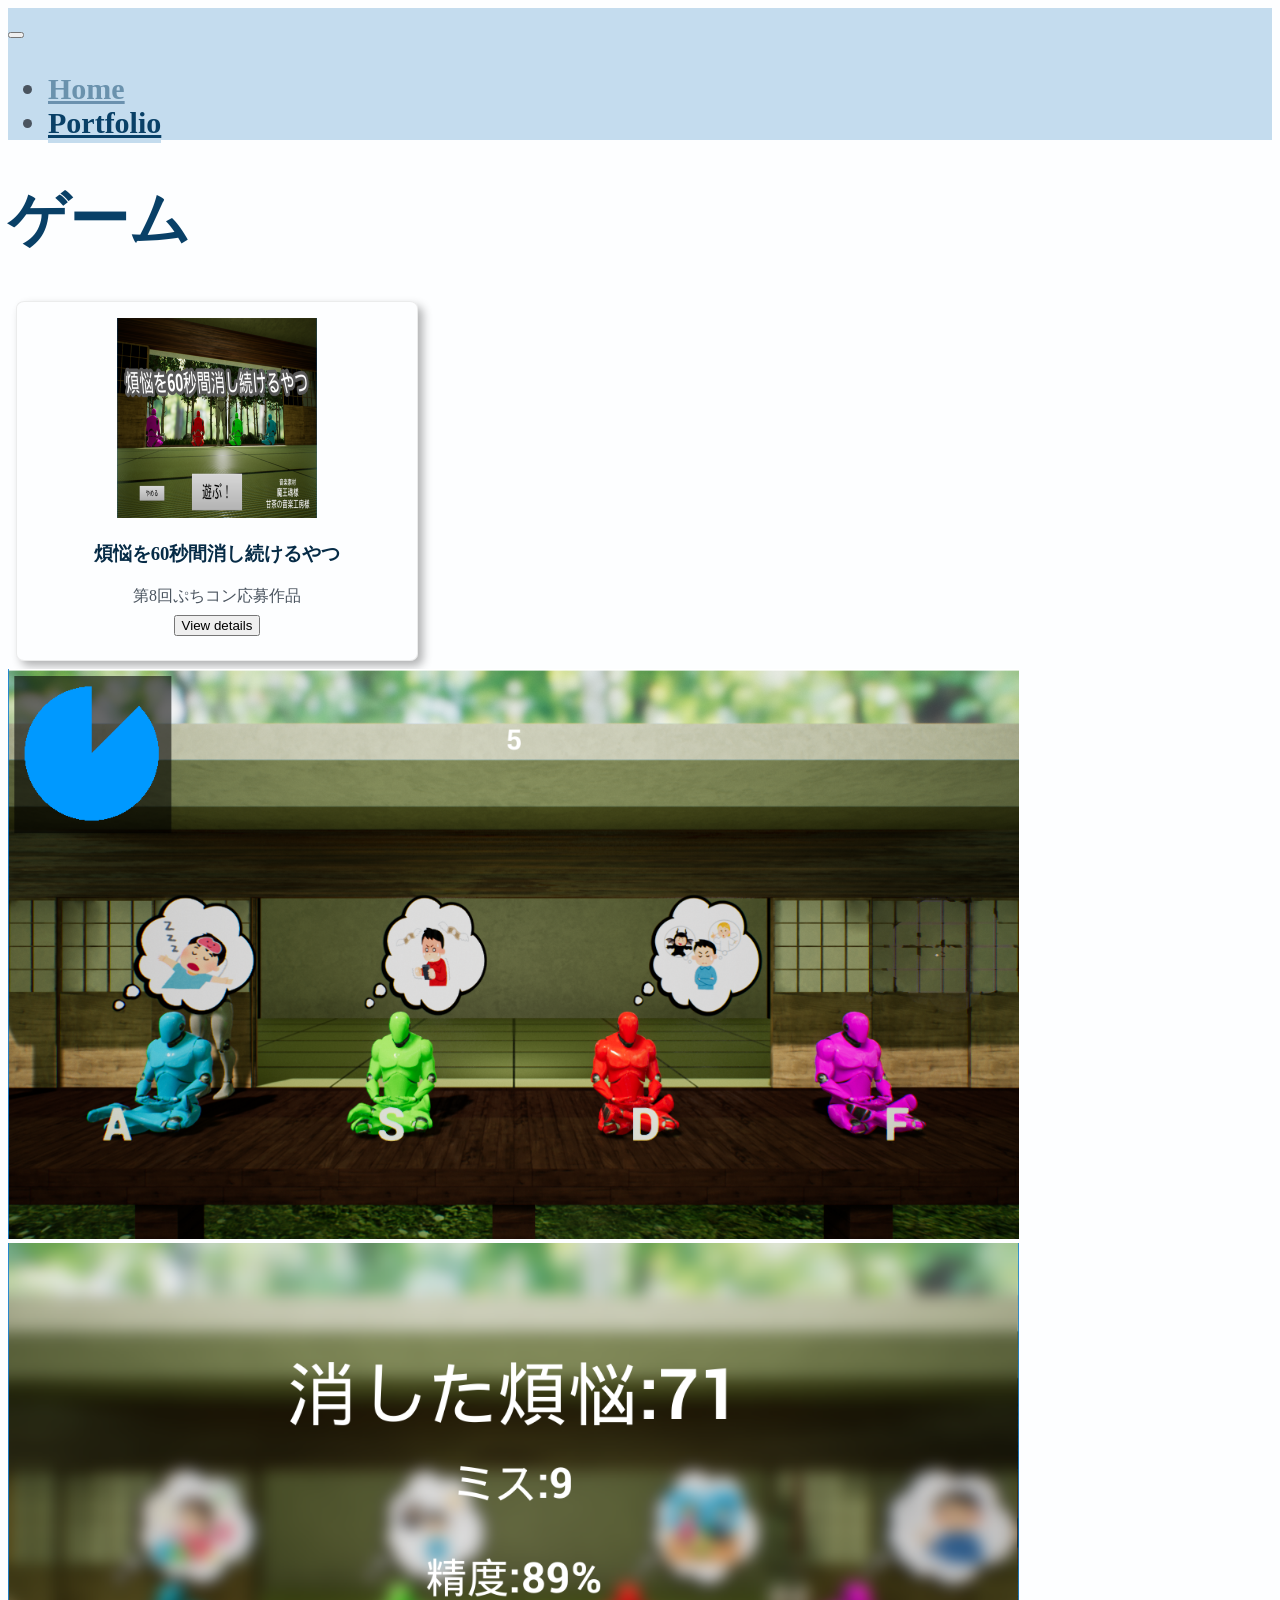
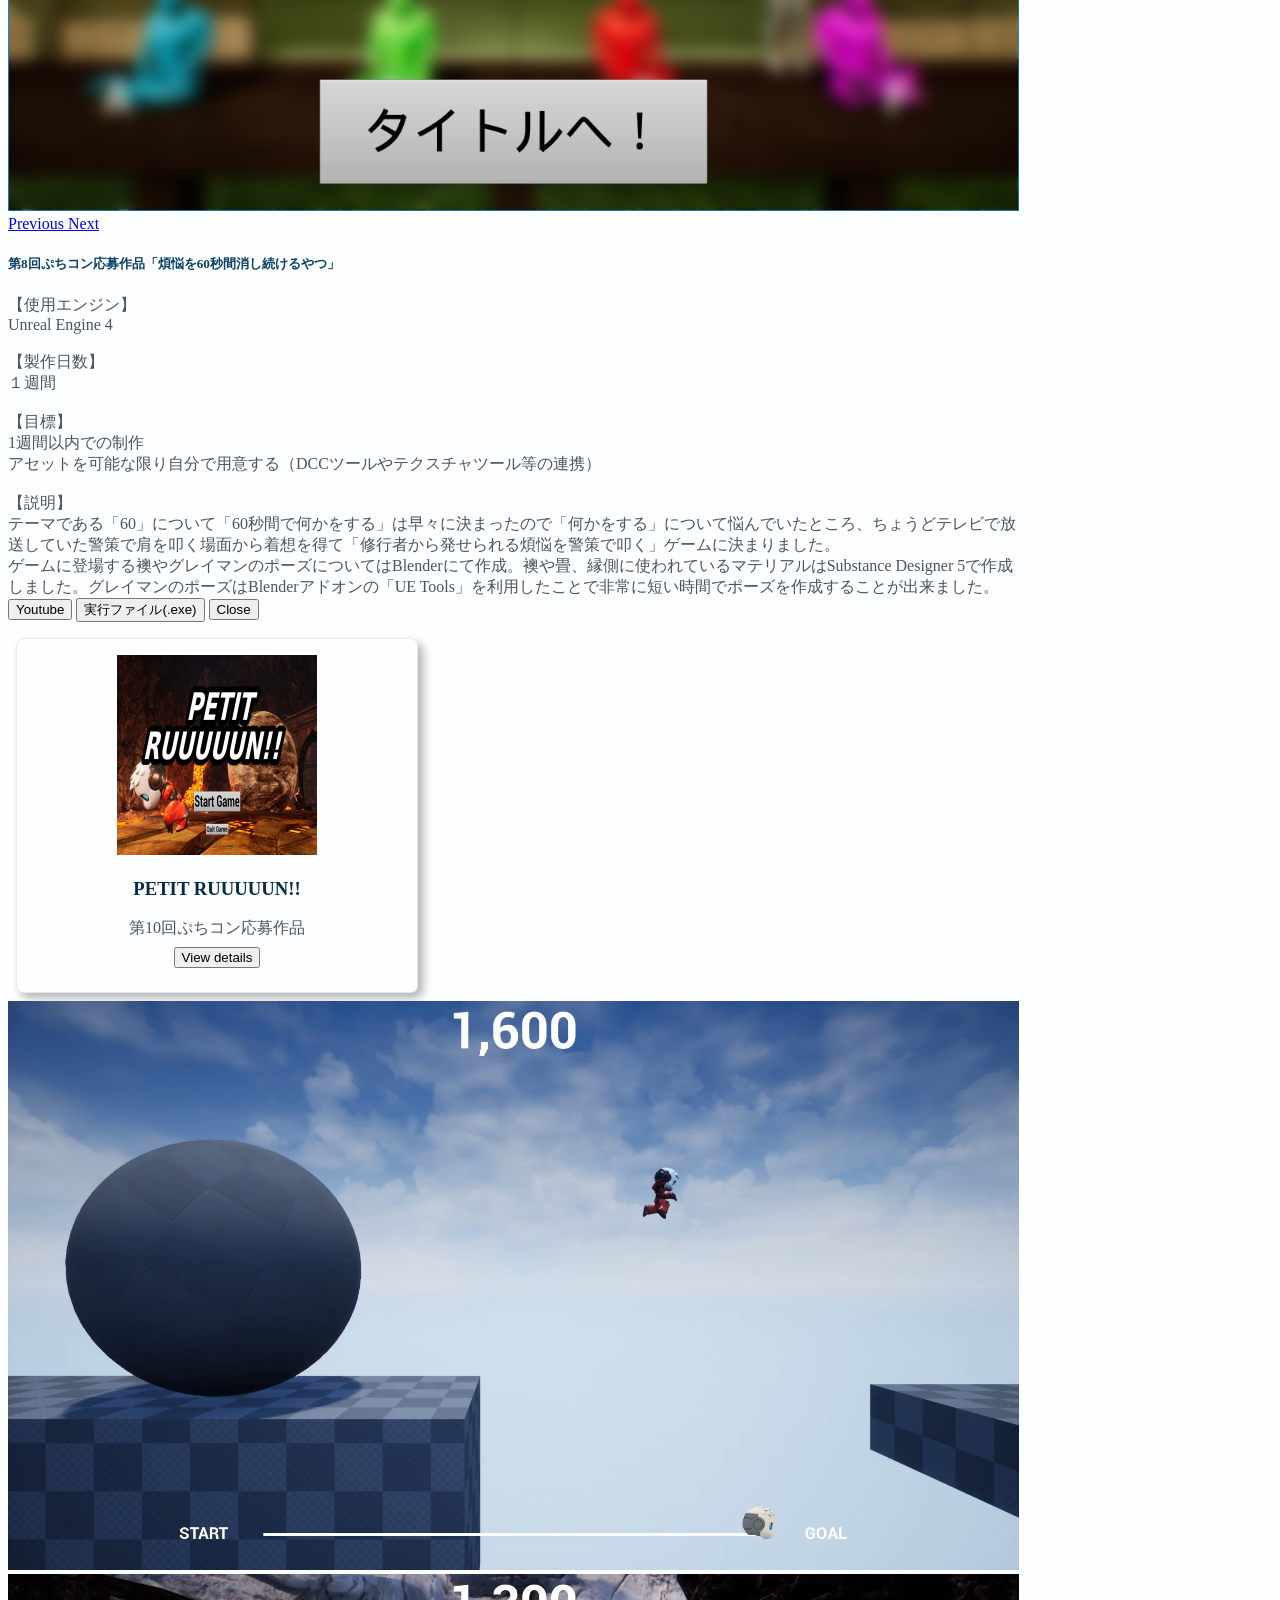
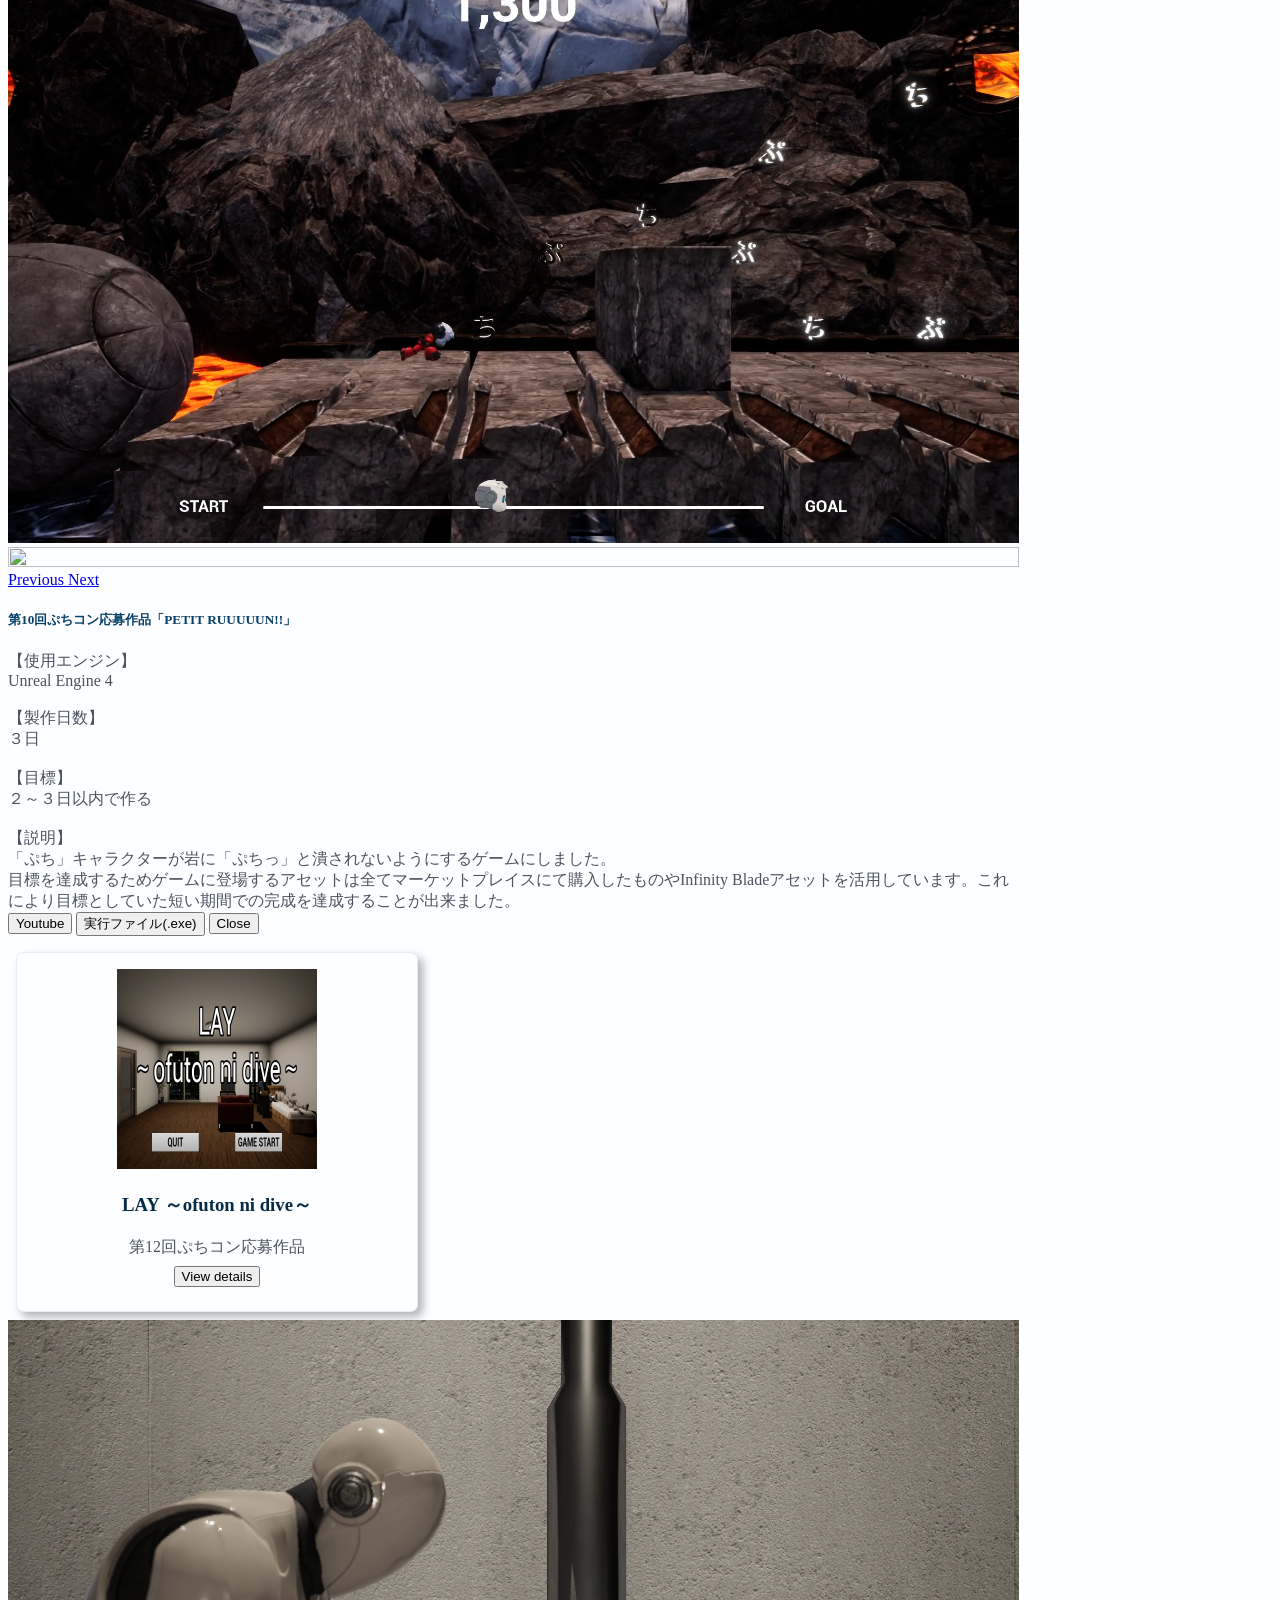
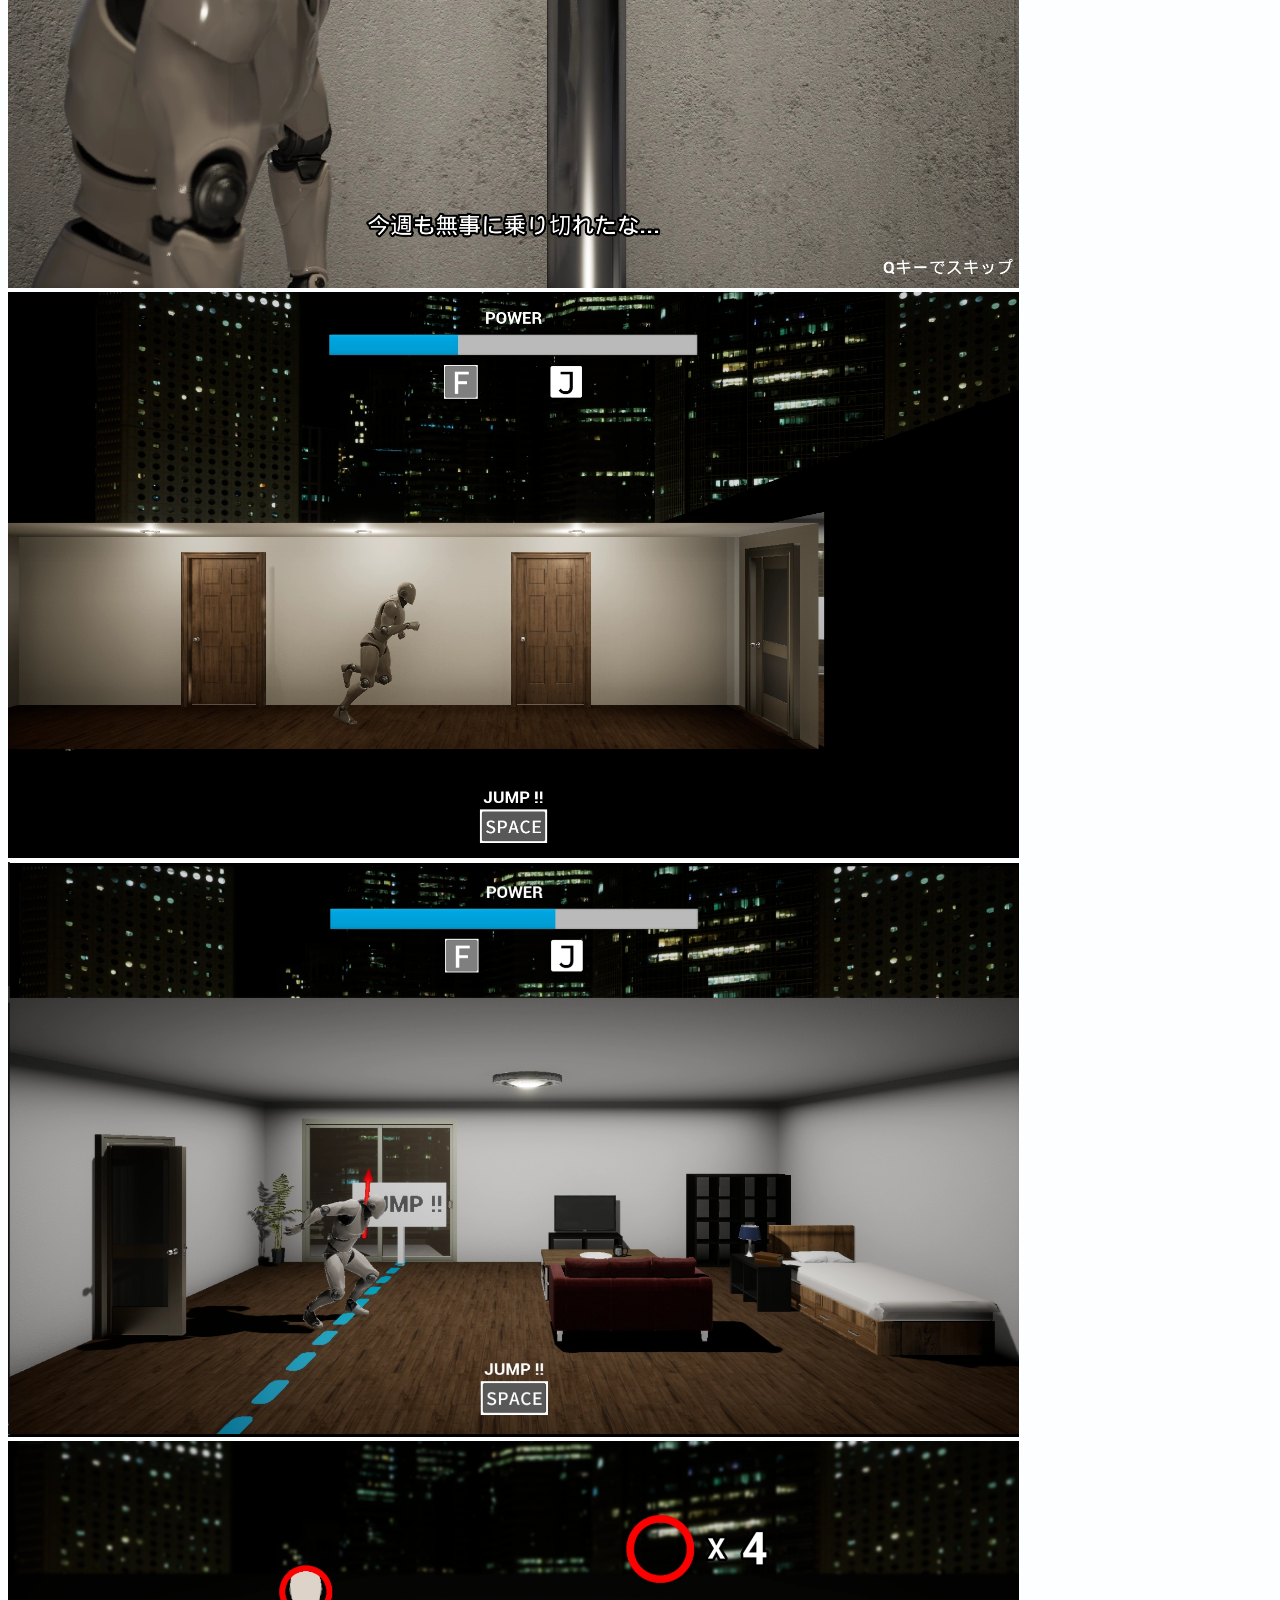
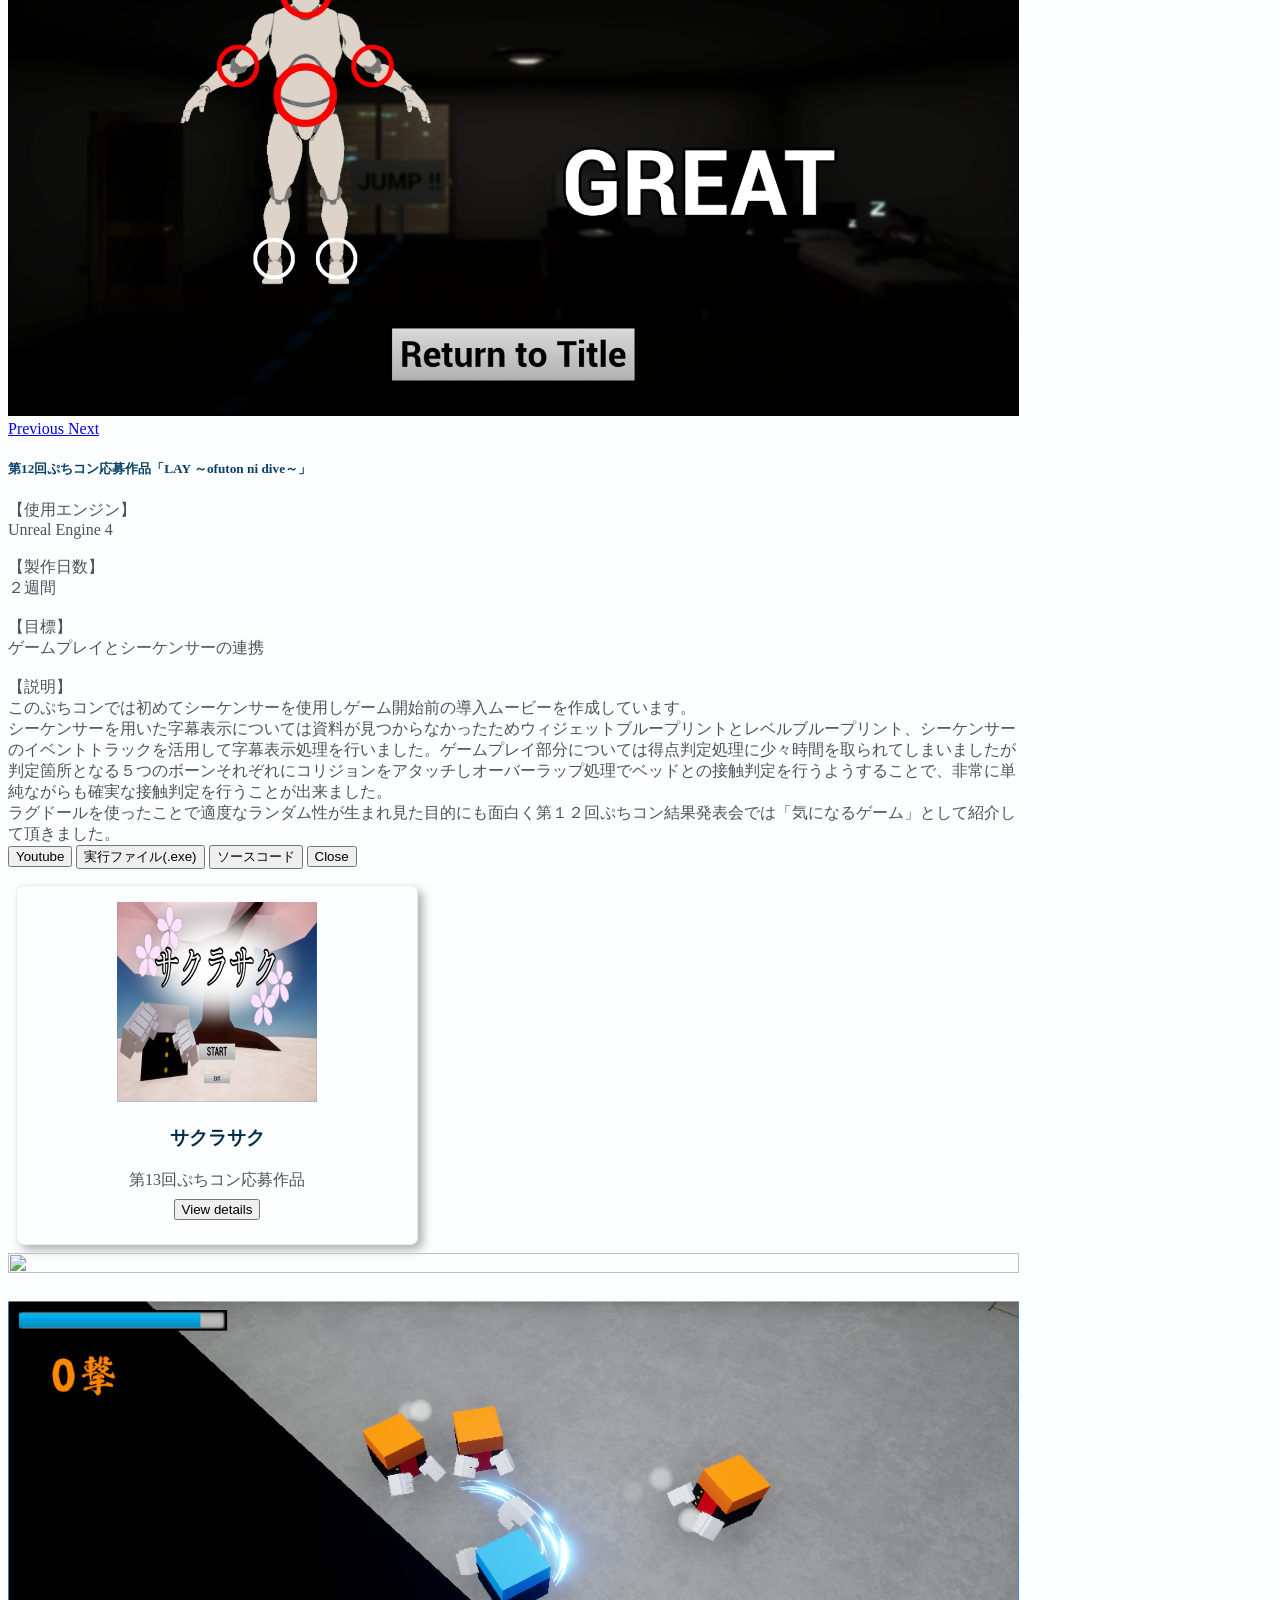
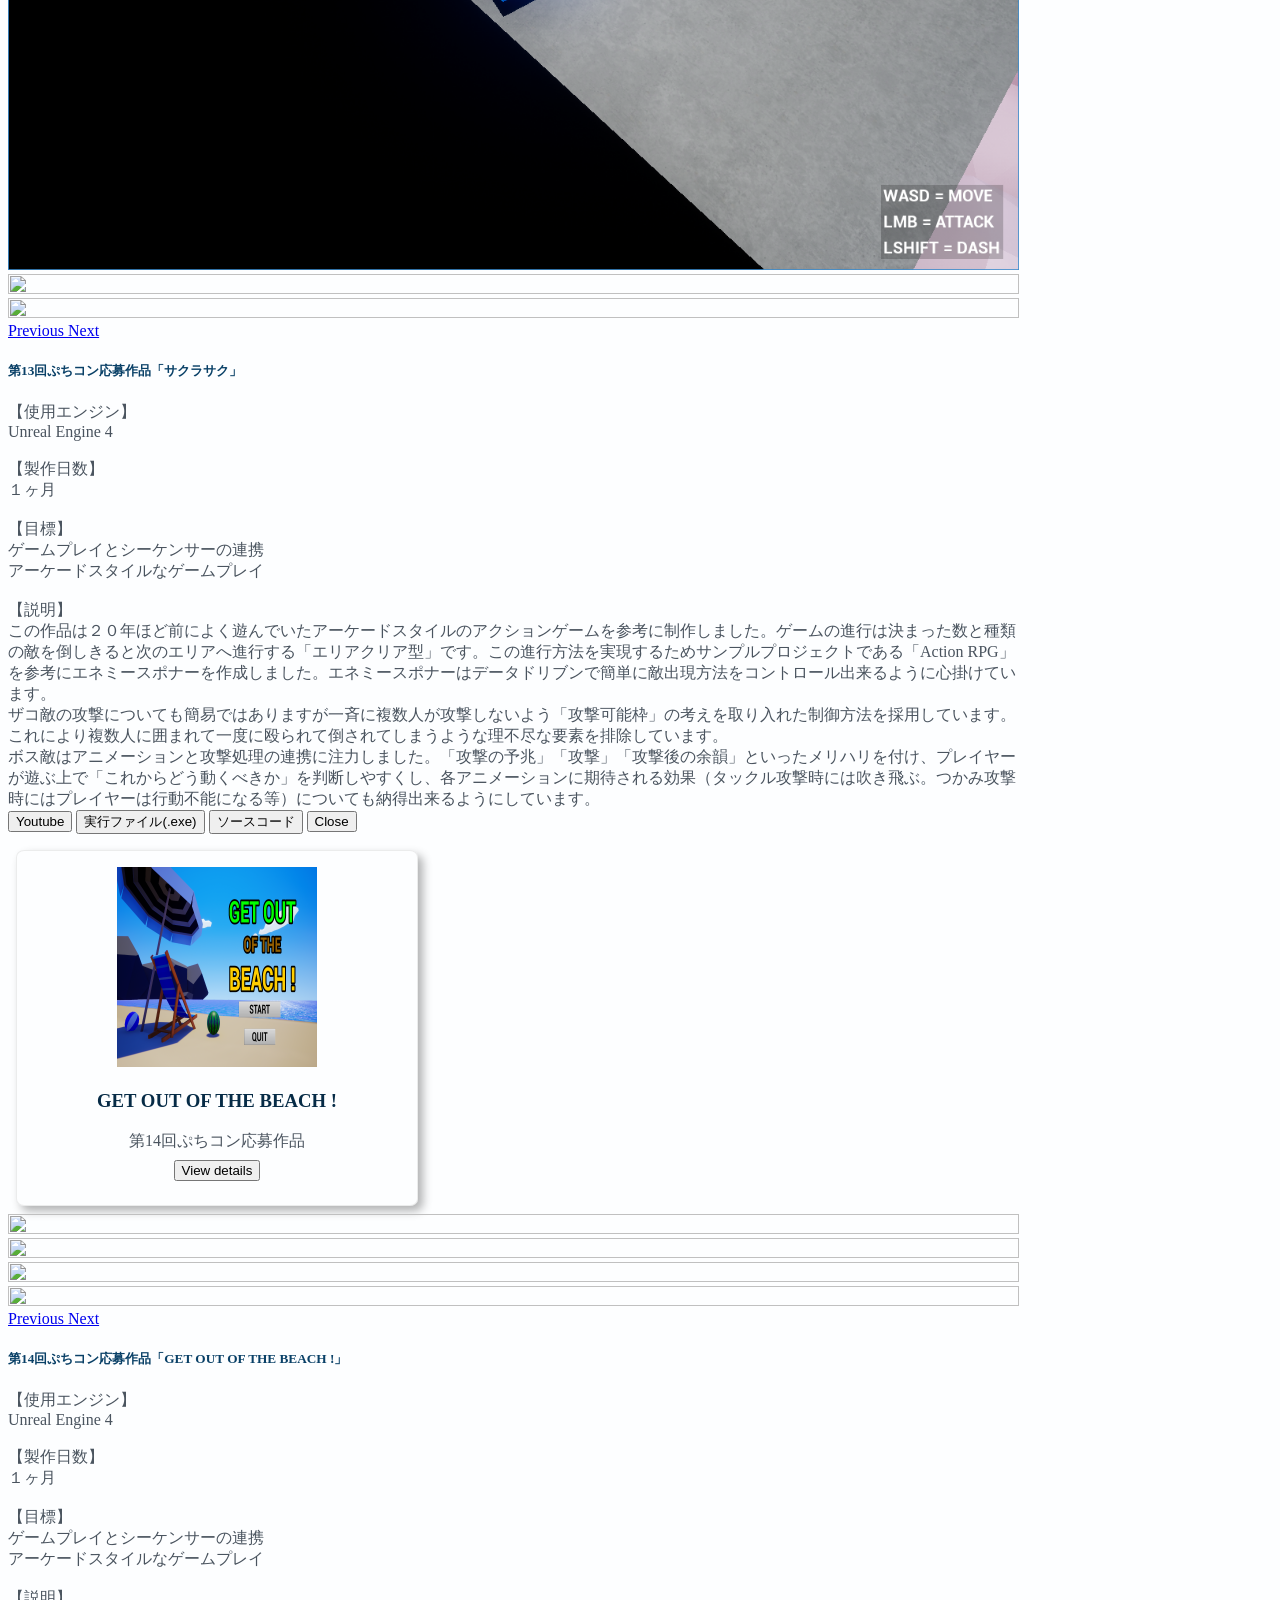
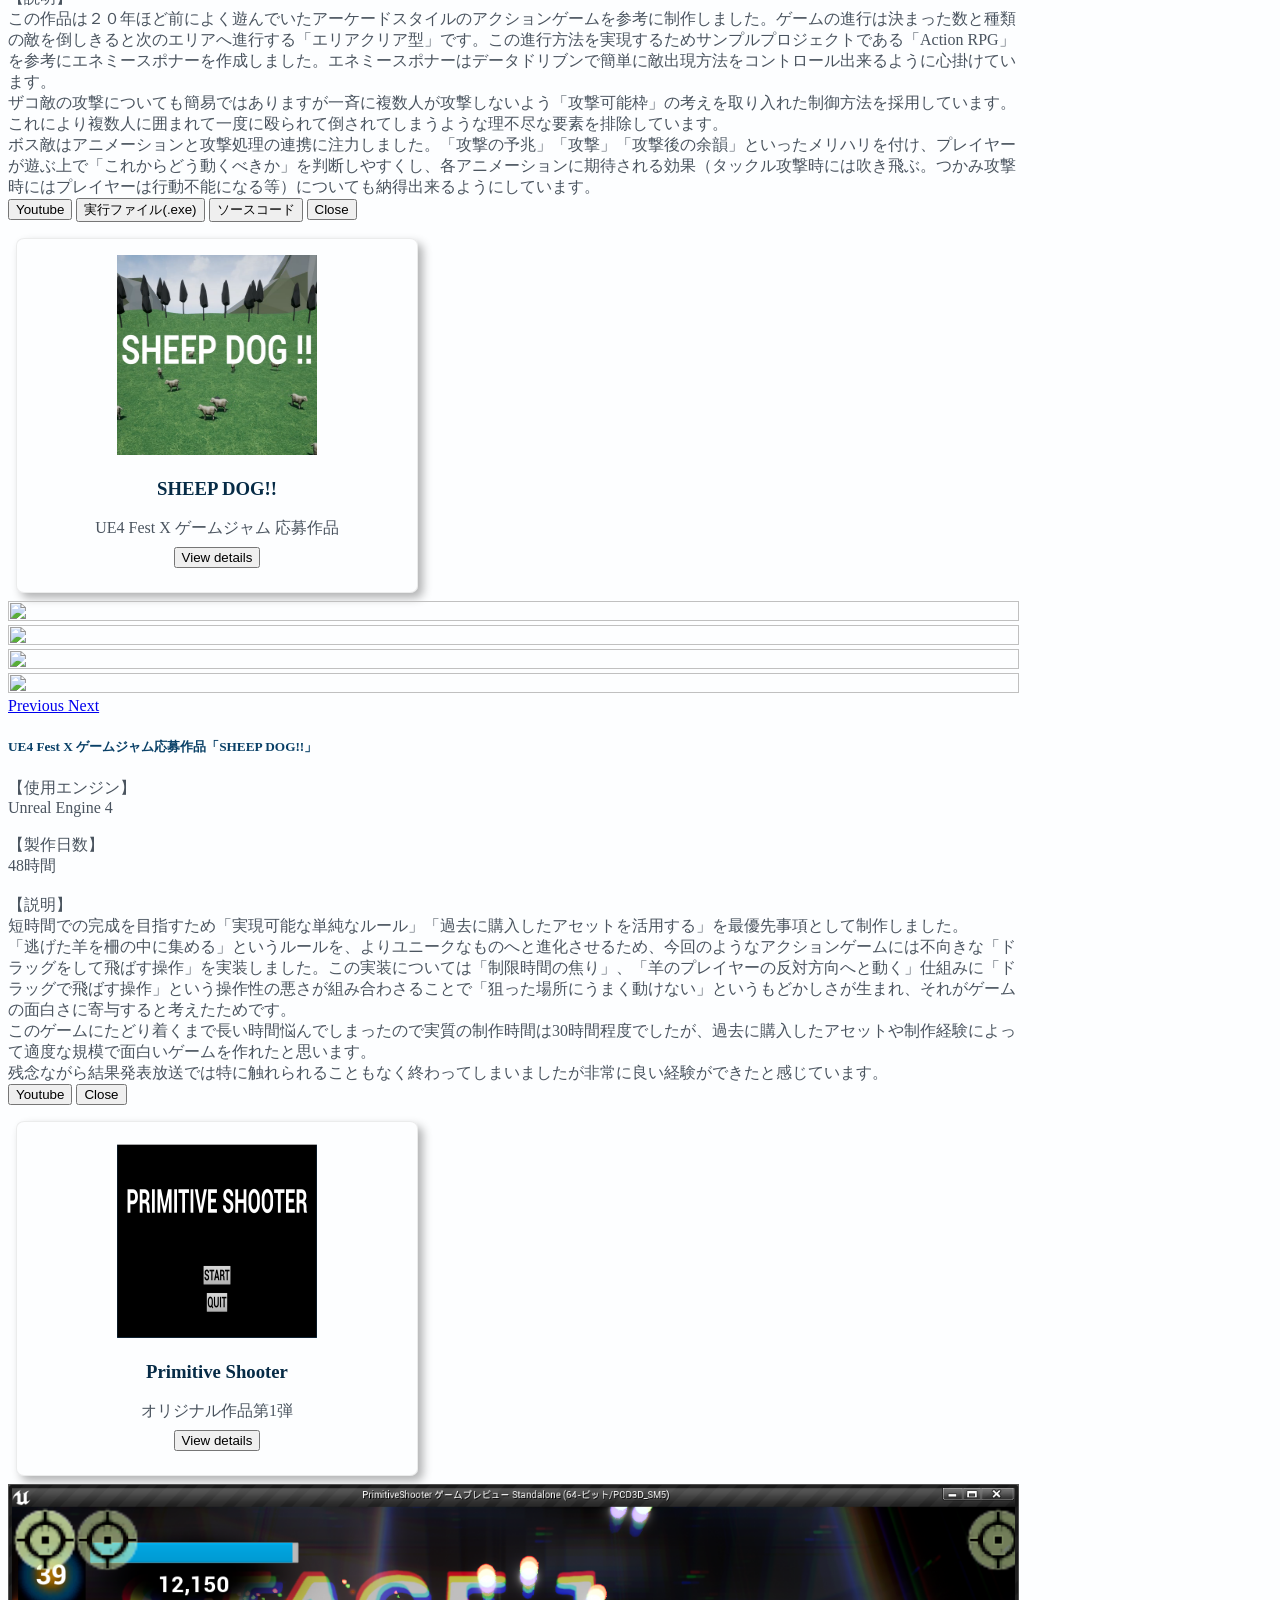
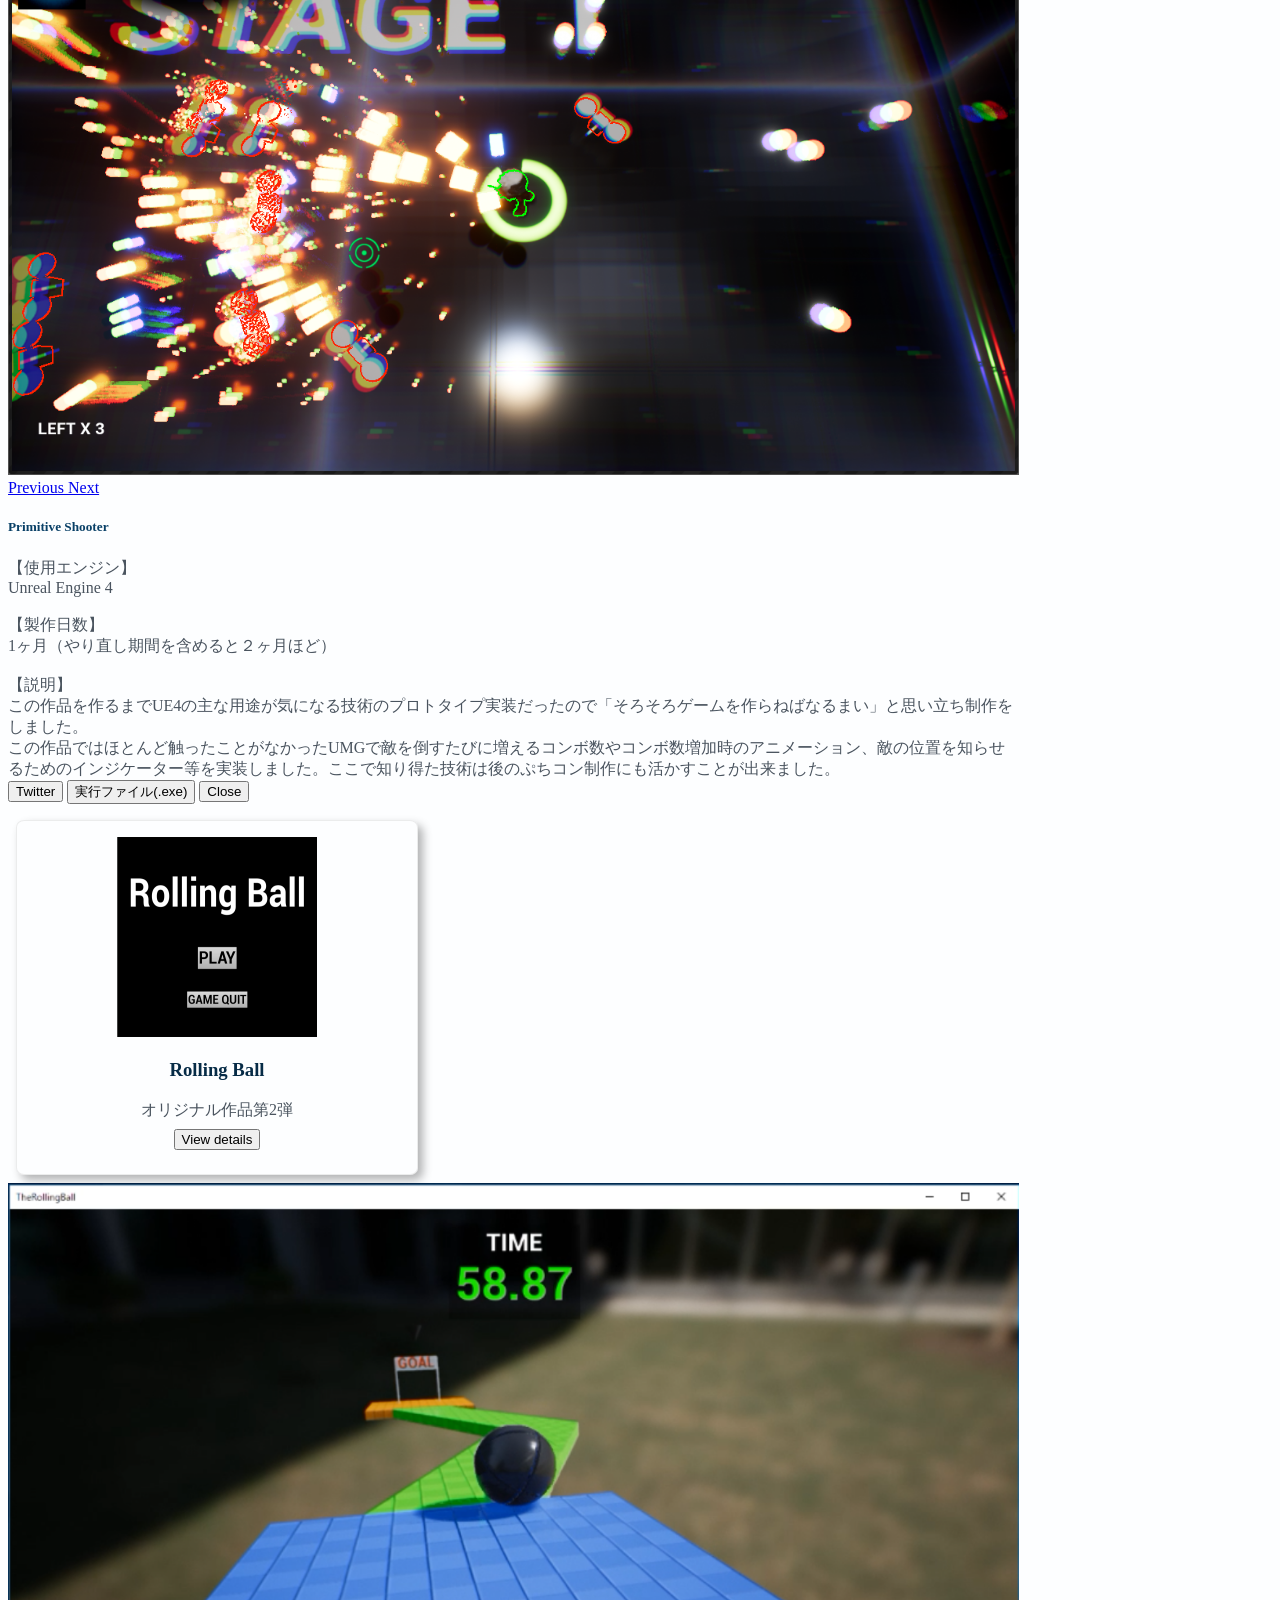
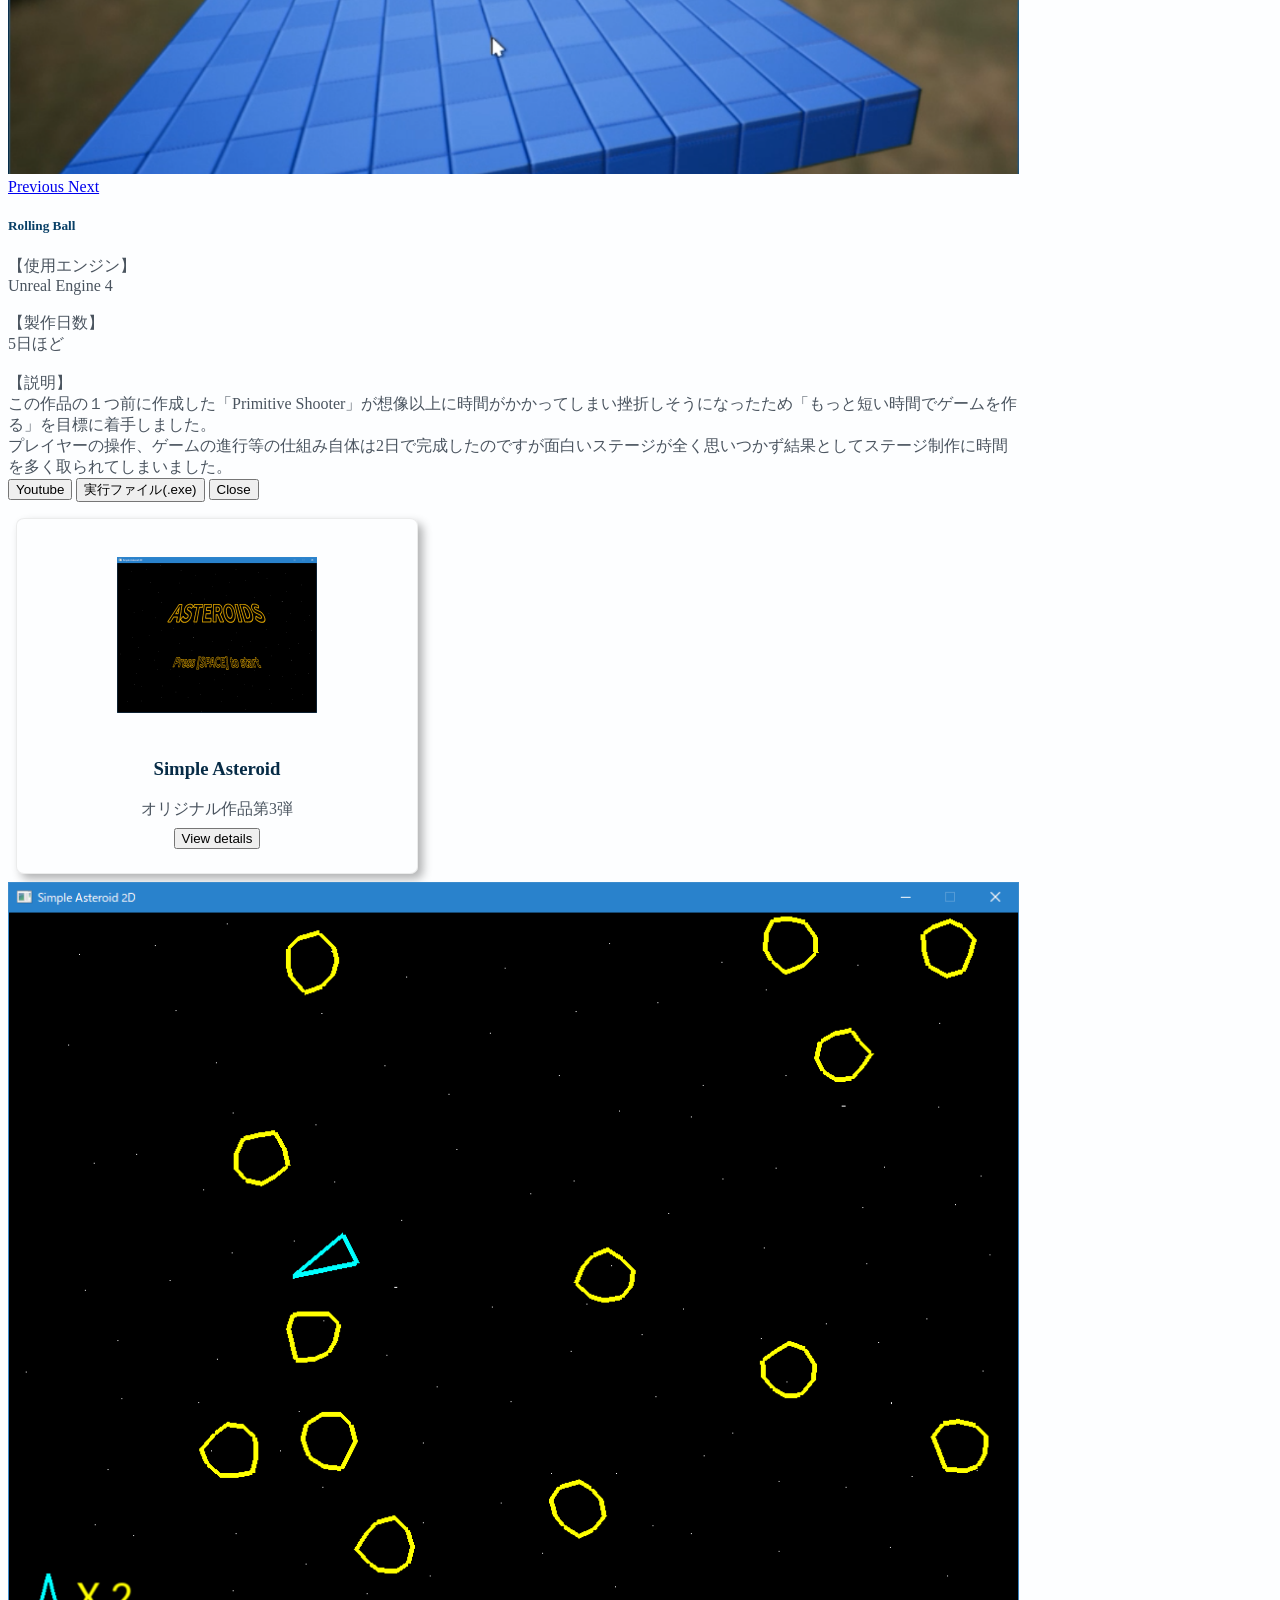
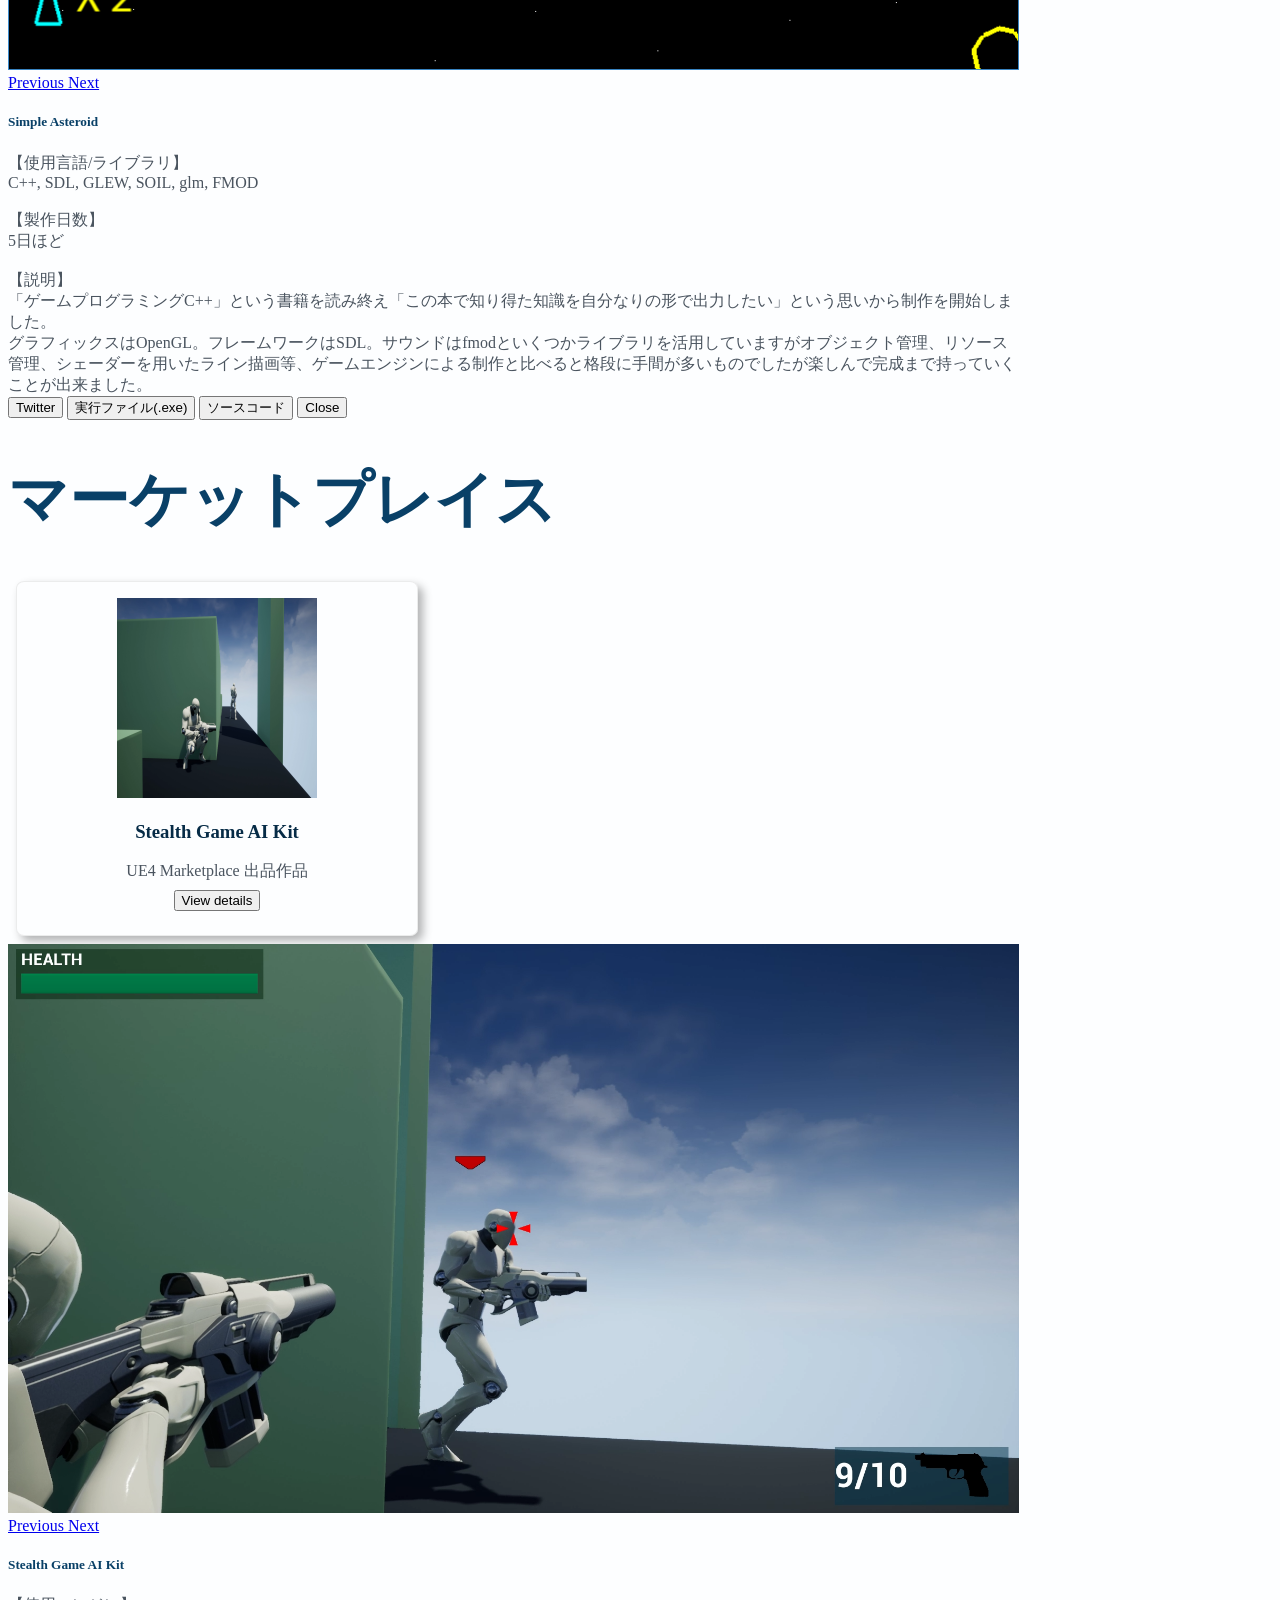
==== portfolio.html @ 83c83508 "全てを一新" ====
<!doctype html>
<html lang="ja">

<!-- TODO: リンク先の確認 -->

<head>
	<meta charset="utf-8">
	<meta name="viewport" content="width=device-width, initial-scale=1, shrink-to-fit=no">

	<!-- CSS読み込み -->
	<link rel="stylesheet" href="bootstrap/css/bootstrap.min.css">
	<link rel="stylesheet" href="common.css">
	<link rel="stylesheet" href="portfolio.css">

	<link rel="apple-touch-icon" type="image/png" href="/apple-touch-icon-180x180.png">
	<link rel="icon" type="image/png" href="/icon-192x192.png">

	<title>PavilionDV7's Portfolio</title>
</head>

<body>

	<nav class="navbar sticky-top navbar-expand-md navbar-light p-1">
		<a></a> <!-- トグルボタンを右寄せにするため -->
		<button class="navbar-toggler" type="button" data-toggle="collapse" data-target="#navbarsExample04"
			aria-controls="navbarsExample04" aria-expanded="false" aria-label="Toggle navigation">
			<span class="navbar-toggler-icon" style="background-color: gray;"></span>
		</button>

		<div class="collapse navbar-collapse justify-content-sm-center" id="navbarsExample04">
			<ul class="navbar-nav text-sm-right">
				<li class="nav-item mx-1"><a class="nav-link" href="index.html">Home</a></li>
				<li class="nav-item mx-1"><a class="nav-link " href="portfolio.html">Portfolio</a></li>
			</ul>
		</div>
	</nav>

	<div class="container marketing">
		<h1 class="text-center p-4" style="font-size: 60px; font-weight: 600;">ゲーム</h1>
		<div class="row justify-content-center pb-5 mb-3 border-bottom">
			<!-- コンテンツ -->
			<p>
			<div class="col-lg-4">
				<img src="img/portfolio/PetitCon8/thumbnail.png" class="content-thumbnail">
				<h3>煩悩を60秒間消し続けるやつ</h3>
				<p>第8回ぷちコン応募作品</p>
				<p><button type="button" class="btn btn-secondary" data-toggle="modal" data-target="#petit1">View details</button></p>
			</div>

			<div class="modal fade" id="petit1" tabindex="-1" role="dialog" aria-labelledby="petitTitle"
				aria-hidden="true">
				<div class="modal-dialog modal-lg" role="document">
					<div class="modal-content border-0">
						<div>
							<div id="petitIndicator_1" class="carousel slide" data-ride="carousel"
								data-interval="false">
								<div class="carousel-inner">
									<div class="carousel-item active"><img src="img/portfolio/PetitCon8/1.png"
											width="100%" height="100%"></div>
									<div class="carousel-item"><img src="img/portfolio/PetitCon8/2.png"
											width="100%" height="100%"></div>
								</div>
								<a class="carousel-control-prev" href="#petitIndicator_1" role="button"
									data-slide="prev">
									<span class="carousel-control-prev-icon" aria-hidden="true"></span>
									<span class="sr-only">Previous</span>
								</a>
								<a class="carousel-control-next" href="#petitIndicator_1" role="button"
									data-slide="next">
									<span class="carousel-control-next-icon" aria-hidden="true"></span>
									<span class="sr-only">Next</span>
								</a>
							</div>
						</div>
						<div class="modal-header">
							<h5 class="modal-title" id="petitTitle">第8回ぷちコン応募作品「煩悩を60秒間消し続けるやつ」</h5>
						</div>
						<div class="modal-body">
							【使用エンジン】<br>
							Unreal Engine 4<br><br>

							【製作日数】<br>
							１週間<br><br>
		  
							【目標】<br>
							1週間以内での制作<br>
							アセットを可能な限り自分で用意する（DCCツールやテクスチャツール等の連携）<br><br>
							【説明】<br>
							テーマである「60」について「60秒間で何かをする」は早々に決まったので「何かをする」について悩んでいたところ、ちょうどテレビで放送していた警策で肩を叩く場面から着想を得て「修行者から発せられる煩悩を警策で叩く」ゲームに決まりました。<br>
							ゲームに登場する襖やグレイマンのポーズについてはBlenderにて作成。襖や畳、縁側に使われているマテリアルはSubstance Designer 5で作成しました。グレイマンのポーズはBlenderアドオンの「UE Tools」を利用したことで非常に短い時間でポーズを作成することが出来ました。
						</div>
						<div class="modal-footer">
							<a href="https://www.youtube.com/watch?v=XYhjCdENbAw" target="_brank"><button type="button" class="btn btn-primary">Youtube</button></a>
							<a href="https://1drv.ms/u/s!Au-8FqgREBKZjRQrW145z2jW6wA0?e=zzPzuU" target="_brank" ><button type="button" class="btn btn-primary">実行ファイル(.exe)</button></a>
							<button type="button" class="btn btn-secondary" data-dismiss="modal">Close</button>
						</div>
					</div>
				</div>
			</div>
			</p>
			<!-- ここまで -->

			<!-- コンテンツ -->
			<p>
				<div class="col-lg-4">
					<img src="img/portfolio/PetitCon10/thumbnail.png" class="content-thumbnail">
					<h3>PETIT RUUUUUN!!</h3>
					<p>第10回ぷちコン応募作品</p>
					<p><button type="button" class="btn btn-secondary" data-toggle="modal" data-target="#petit2">View details</button></p>
				</div>
	
				<div class="modal fade" id="petit2" tabindex="-1" role="dialog" aria-labelledby="petitTitle"
					aria-hidden="true">
					<div class="modal-dialog modal-lg" role="document">
						<div class="modal-content border-0">
							<div>
								<div id="petitIndicator_2" class="carousel slide" data-ride="carousel"
									data-interval="false">
									<div class="carousel-inner">
										<div class="carousel-item active"><img src="img/portfolio/PetitCon10/1.png"
												width="100%" height="100%"></div>
										<div class="carousel-item"><img src="img/portfolio/PetitCon10/2.png"
												width="100%" height="100%"></div>
										<div class="carousel-item"><img src="img/portfolio/PetitCon10/3.png"
												width="100%" height="100%"></div>
									</div>
									<a class="carousel-control-prev" href="#petitIndicator_2" role="button"
										data-slide="prev">
										<span class="carousel-control-prev-icon" aria-hidden="true"></span>
										<span class="sr-only">Previous</span>
									</a>
									<a class="carousel-control-next" href="#petitIndicator_2" role="button"
										data-slide="next">
										<span class="carousel-control-next-icon" aria-hidden="true"></span>
										<span class="sr-only">Next</span>
									</a>
								</div>
							</div>
							<div class="modal-header">
								<h5 class="modal-title" id="petitTitle">第10回ぷちコン応募作品「PETIT RUUUUUN!!」</h5>
							</div>
							<div class="modal-body">
							【使用エンジン】<br>
							Unreal Engine 4<br><br>
							【製作日数】<br>
							３日<br><br>
							【目標】<br>
							２～３日以内で作る<br><br>
							【説明】<br>
							「ぷち」キャラクターが岩に「ぷちっ」と潰されないようにするゲームにしました。<br>
							目標を達成するためゲームに登場するアセットは全てマーケットプレイスにて購入したものやInfinity Bladeアセットを活用しています。これにより目標としていた短い期間での完成を達成することが出来ました。
							</div>
							<div class="modal-footer">
								<a href="https://youtu.be/qrWi-8sQ--8" target="_brank"><button type="button" class="btn btn-primary">Youtube</button></a>
								<a href="https://1drv.ms/u/s!Au-8FqgREBKZjRWUt487pBKA_quY?e=GbjL7j" target="_brank"><button type="button" class="btn btn-primary">実行ファイル(.exe)</button></a>

								<button type="button" class="btn btn-secondary" data-dismiss="modal">Close</button>
							</div>
						</div>
					</div>
				</div>
			</p>
			<!-- ここまで -->

			<!-- コンテンツ -->
			<p>
				<div class="col-lg-4">
					<img src="img/portfolio/PetitCon12/thumbnail.png" class="content-thumbnail">
					<h3>LAY ～ofuton ni dive～</h3>
					<p>第12回ぷちコン応募作品</p>
					<p><button type="button" class="btn btn-secondary" data-toggle="modal" data-target="#petit3">View details</button></p>
				</div>
	
				<div class="modal fade" id="petit3" tabindex="-1" role="dialog" aria-labelledby="petitTitle"
					aria-hidden="true">
					<div class="modal-dialog modal-lg" role="document">
						<div class="modal-content border-0">
							<div>
								<div id="petitIndicator_3" class="carousel slide" data-ride="carousel"
									data-interval="false">
									<div class="carousel-inner">
										<div class="carousel-item active"><img src="img/portfolio/PetitCon12/1.png"
												width="100%" height="100%"></div>
										<div class="carousel-item"><img src="img/portfolio/PetitCon12/2.png"
												width="100%" height="100%"></div>
										<div class="carousel-item"><img src="img/portfolio/PetitCon12/3.png"
												width="100%" height="100%"></div>
										<div class="carousel-item"><img src="img/portfolio/PetitCon12/4.png"
												width="100%" height="100%"></div>
									</div>
									<a class="carousel-control-prev" href="#petitIndicator_3" role="button"
										data-slide="prev">
										<span class="carousel-control-prev-icon" aria-hidden="true"></span>
										<span class="sr-only">Previous</span>
									</a>
									<a class="carousel-control-next" href="#petitIndicator_3" role="button"
										data-slide="next">
										<span class="carousel-control-next-icon" aria-hidden="true"></span>
										<span class="sr-only">Next</span>
									</a>
								</div>
							</div>
							<div class="modal-header">
								<h5 class="modal-title" id="petitTitle">第12回ぷちコン応募作品「LAY ～ofuton ni dive～」</h5>
							</div>
							<div class="modal-body">
								【使用エンジン】<br>
								Unreal Engine 4<br><br>
								【製作日数】<br>
								２週間<br><br>
								【目標】<br>
								ゲームプレイとシーケンサーの連携<br><br>
								【説明】<br>
								このぷちコンでは初めてシーケンサーを使用しゲーム開始前の導入ムービーを作成しています。<br>
								シーケンサーを用いた字幕表示については資料が見つからなかったためウィジェットブループリントとレベルブループリント、シーケンサーのイベントトラックを活用して字幕表示処理を行いました。ゲームプレイ部分については得点判定処理に少々時間を取られてしまいましたが判定箇所となる５つのボーンそれぞれにコリジョンをアタッチしオーバーラップ処理でベッドとの接触判定を行うようすることで、非常に単純ながらも確実な接触判定を行うことが出来ました。<br>
								ラグドールを使ったことで適度なランダム性が生まれ見た目的にも面白く第１２回ぷちコン結果発表会では「気になるゲーム」として紹介して頂きました。
							</div>
							<div class="modal-footer">
								<a href="https://www.youtube.com/watch?v=8aemGDS9e3A" target="_brank"><button type="button" class="btn btn-primary">Youtube</button></a>
								<a href="https://1drv.ms/u/s!Au-8FqgREBKZilBAUyaFlVo1GoCX?e=fRnm48" target="_brank"><button type="button" class="btn btn-primary">実行ファイル(.exe)</button></a>
								<a href="https://1drv.ms/u/s!Au-8FqgREBKZiGnhtZVF4eRizjiy" target="_brank"><button type="button" class="btn btn-primary">ソースコード</button></a>
								<button type="button" class="btn btn-secondary" data-dismiss="modal">Close</button>
							</div>
						</div>
					</div>
				</div>
			</p>
			<!-- ここまで -->


			<!-- コンテンツ -->
			<p>
			<div class="col-lg-4">
				<img src="img/portfolio/PetitCon13/thumbnail.png" class="content-thumbnail">
				<h3>サクラサク</h3>
				<p>第13回ぷちコン応募作品</p>
				<p><button type="button" class="btn btn-secondary" data-toggle="modal" data-target="#petit4">View
						details</button></p>
			</div>
			
			<div class="modal fade" id="petit4" tabindex="-1" role="dialog" aria-labelledby="petitTitle" aria-hidden="true">
				<div class="modal-dialog modal-lg" role="document">
					<div class="modal-content border-0">
						<div>
							<div id="petitIndicator_4" class="carousel slide" data-ride="carousel" data-interval="false">
								<div class="carousel-inner">
									<div class="carousel-item active"><img src="img/portfolio/PetitCon13/1.png"
											width="100%" height="100%"></div>
									<div class="carousel-item"><img src="img/portfolio/PetitCon13/2.png"
											width="100%" height="100%"></div>
									<div class="carousel-item"><img src="img/portfolio/PetitCon13/3.png"
											width="100%" height="100%"></div>
									<div class="carousel-item"><img src="img/portfolio/PetitCon13/4.png"
											width="100%" height="100%"></div>
								</div>
								<a class="carousel-control-prev" href="#petitIndicator_4" role="button" data-slide="prev">
									<span class="carousel-control-prev-icon" aria-hidden="true"></span>
									<span class="sr-only">Previous</span>
								</a>
								<a class="carousel-control-next" href="#petitIndicator_4" role="button" data-slide="next">
									<span class="carousel-control-next-icon" aria-hidden="true"></span>
									<span class="sr-only">Next</span>
								</a>
							</div>
						</div>
						<div class="modal-header">
							<h5 class="modal-title" id="petitTitle">第13回ぷちコン応募作品「サクラサク」</h5>
						</div>
						<div class="modal-body">
							【使用エンジン】<br>
							Unreal Engine 4<br><br>
							【製作日数】<br>
							１ヶ月<br><br>
							【目標】<br>
							ゲームプレイとシーケンサーの連携<br>
							アーケードスタイルなゲームプレイ<br><br>
							【説明】<br>
							この作品は２０年ほど前によく遊んでいたアーケードスタイルのアクションゲームを参考に制作しました。ゲームの進行は決まった数と種類の敵を倒しきると次のエリアへ進行する「エリアクリア型」です。この進行方法を実現するためサンプルプロジェクトである「Action RPG」を参考にエネミースポナーを作成しました。エネミースポナーはデータドリブンで簡単に敵出現方法をコントロール出来るように心掛けています。<br>
							ザコ敵の攻撃についても簡易ではありますが一斉に複数人が攻撃しないよう「攻撃可能枠」の考えを取り入れた制御方法を採用しています。これにより複数人に囲まれて一度に殴られて倒されてしまうような理不尽な要素を排除しています。<br>
							ボス敵はアニメーションと攻撃処理の連携に注力しました。「攻撃の予兆」「攻撃」「攻撃後の余韻」といったメリハリを付け、プレイヤーが遊ぶ上で「これからどう動くべきか」を判断しやすくし、各アニメーションに期待される効果（タックル攻撃時には吹き飛ぶ。つかみ攻撃時にはプレイヤーは行動不能になる等）についても納得出来るようにしています。
						</div>
						<div class="modal-footer">
							<a href="https://youtu.be/RmTpK6tRiZE" target="_brank"><button type="button"
								class="btn btn-primary">Youtube</button></a>
							<a href="https://1drv.ms/u/s!Au-8FqgREBKZik98qGcArSnOGyZZ?e=NjvlXr" target="_brank"><button type="button"
								class="btn btn-primary">実行ファイル(.exe)</button></a>
							<a href="https://1drv.ms/u/s!Au-8FqgREBKZilmreWACqwg8CWWL" target="_brank"><button type="button"
								class="btn btn-primary">ソースコード</button></a>
							<button type="button" class="btn btn-secondary" data-dismiss="modal">Close</button>
						</div>
					</div>
				</div>
			</div>
			</p>
			<!-- ここまで -->


			<!-- コンテンツ -->
			<p>
			<div class="col-lg-4">
				<img src="img/portfolio/PetitCon14/thumbnail.png" class="content-thumbnail">
				<h3>GET OUT OF THE BEACH !</h3>
				<p>第14回ぷちコン応募作品</p>
				<p><button type="button" class="btn btn-secondary" data-toggle="modal" data-target="#petit5">View
						details</button></p>
			</div>
			
			<div class="modal fade" id="petit5" tabindex="-1" role="dialog" aria-labelledby="petitTitle" aria-hidden="true">
				<div class="modal-dialog modal-lg" role="document">
					<div class="modal-content border-0">
						<div>
							<div id="petitIndicator_5" class="carousel slide" data-ride="carousel" data-interval="false">
								<div class="carousel-inner">
									<div class="carousel-item active"><img src="img/portfolio/PetitCon14/1.png"
											width="100%" height="100%"></div>
									<div class="carousel-item"><img src="img/portfolio/PetitCon14/2.png" width="100%"
											height="100%"></div>
									<div class="carousel-item"><img src="img/portfolio/PetitCon14/3.png" width="100%"
											height="100%"></div>
									<div class="carousel-item"><img src="img/portfolio/PetitCon14/4.png" width="100%"
											height="100%"></div>
								</div>
								<a class="carousel-control-prev" href="#petitIndicator_5" role="button" data-slide="prev">
									<span class="carousel-control-prev-icon" aria-hidden="true"></span>
									<span class="sr-only">Previous</span>
								</a>
								<a class="carousel-control-next" href="#petitIndicator_5" role="button" data-slide="next">
									<span class="carousel-control-next-icon" aria-hidden="true"></span>
									<span class="sr-only">Next</span>
								</a>
							</div>
						</div>
						<div class="modal-header">
							<h5 class="modal-title" id="petitTitle">第14回ぷちコン応募作品「GET OUT OF THE BEACH !」</h5>
						</div>
						<div class="modal-body">
							【使用エンジン】<br>
							Unreal Engine 4<br><br>
							【製作日数】<br>
							１ヶ月<br><br>
							【目標】<br>
							ゲームプレイとシーケンサーの連携<br>
							アーケードスタイルなゲームプレイ<br><br>
							【説明】<br>
							この作品は２０年ほど前によく遊んでいたアーケードスタイルのアクションゲームを参考に制作しました。ゲームの進行は決まった数と種類の敵を倒しきると次のエリアへ進行する「エリアクリア型」です。この進行方法を実現するためサンプルプロジェクトである「Action
							RPG」を参考にエネミースポナーを作成しました。エネミースポナーはデータドリブンで簡単に敵出現方法をコントロール出来るように心掛けています。<br>
							ザコ敵の攻撃についても簡易ではありますが一斉に複数人が攻撃しないよう「攻撃可能枠」の考えを取り入れた制御方法を採用しています。これにより複数人に囲まれて一度に殴られて倒されてしまうような理不尽な要素を排除しています。<br>
							ボス敵はアニメーションと攻撃処理の連携に注力しました。「攻撃の予兆」「攻撃」「攻撃後の余韻」といったメリハリを付け、プレイヤーが遊ぶ上で「これからどう動くべきか」を判断しやすくし、各アニメーションに期待される効果（タックル攻撃時には吹き飛ぶ。つかみ攻撃時にはプレイヤーは行動不能になる等）についても納得出来るようにしています。
						</div>
						<div class="modal-footer">
							<a href="https://youtu.be/cTEspbcbv1Y" target="_brank"><button type="button"
								class="btn btn-primary">Youtube</button></a>
							<a href="https://1drv.ms/u/s!Au-8FqgREBKZi3sYqG3fqX7U2bBK?e=d0CY2h" target="_brank"><button type="button"
								class="btn btn-primary">実行ファイル(.exe)</button></a>
							<a href="https://1drv.ms/u/s!Au-8FqgREBKZi3sYqG3fqX7U2bBK?e=Xu53H9" target="_brank"><button type="button"
								class="btn btn-primary">ソースコード</button></a>
							<button type="button" class="btn btn-secondary" data-dismiss="modal">Close</button>
						</div>
					</div>
				</div>
			</div>
			</p>
			<!-- ここまで -->


			<!-- コンテンツ -->
			<p>
			<div class="col-lg-4">
				<img src="img/portfolio/ue4fest_gamejam/thumbnail.png" class="content-thumbnail">
				<h3>SHEEP DOG!!</h3>
				<p>UE4 Fest X ゲームジャム 応募作品</p>
				<p><button type="button" class="btn btn-secondary" data-toggle="modal" data-target="#petit6">View
						details</button></p>
			</div>
			
			<div class="modal fade" id="petit6" tabindex="-1" role="dialog" aria-labelledby="petitTitle" aria-hidden="true">
				<div class="modal-dialog modal-lg" role="document">
					<div class="modal-content border-0">
						<div>
							<div id="petitIndicator_6" class="carousel slide" data-ride="carousel" data-interval="false">
								<div class="carousel-inner">
									<div class="carousel-item active"><img src="img/portfolio/ue4fest_gamejam/1.png" width="100%"
											height="100%"></div>
									<div class="carousel-item"><img src="img/portfolio/ue4fest_gamejam/2.png" width="100%" height="100%">
									</div>
									<div class="carousel-item"><img src="img/portfolio/ue4fest_gamejam/3.png" width="100%" height="100%">
									</div>
									<div class="carousel-item"><img src="img/portfolio/ue4fest_gamejam/4.png" width="100%" height="100%">
									</div>
								</div>
								<a class="carousel-control-prev" href="#petitIndicator_6" role="button" data-slide="prev">
									<span class="carousel-control-prev-icon" aria-hidden="true"></span>
									<span class="sr-only">Previous</span>
								</a>
								<a class="carousel-control-next" href="#petitIndicator_6" role="button" data-slide="next">
									<span class="carousel-control-next-icon" aria-hidden="true"></span>
									<span class="sr-only">Next</span>
								</a>
							</div>
						</div>
						<div class="modal-header">
							<h5 class="modal-title" id="petitTitle">UE4 Fest X ゲームジャム応募作品「SHEEP DOG!!」</h5>
						</div>
						<div class="modal-body">
							【使用エンジン】<br>
							Unreal Engine 4<br><br>
							【製作日数】<br>
							48時間<br><br>
							【説明】<br>
							短時間での完成を目指すため「実現可能な単純なルール」「過去に購入したアセットを活用する」を最優先事項として制作しました。<br>
							「逃げた羊を柵の中に集める」というルールを、よりユニークなものへと進化させるため、今回のようなアクションゲームには不向きな「ドラッグをして飛ばす操作」を実装しました。この実装については「制限時間の焦り」、「羊のプレイヤーの反対方向へと動く」仕組みに「ドラッグで飛ばす操作」という操作性の悪さが組み合わさることで「狙った場所にうまく動けない」というもどかしさが生まれ、それがゲームの面白さに寄与すると考えたためです。<br>
							このゲームにたどり着くまで長い時間悩んでしまったので実質の制作時間は30時間程度でしたが、過去に購入したアセットや制作経験によって適度な規模で面白いゲームを作れたと思います。<br>
							残念ながら結果発表放送では特に触れられることもなく終わってしまいましたが非常に良い経験ができたと感じています。
						</div>
						<div class="modal-footer">
							<a href="https://www.youtube.com/watch?v=qVccwAIhb8k&feature=emb_title" target="_brank"><button type="button"
									class="btn btn-primary">Youtube</button></a>
							<!-- <a href="https://1drv.ms/u/s!Au-8FqgREBKZi3sYqG3fqX7U2bBK?e=d0CY2h" target="_brank"><button
									type="button" class="btn btn-primary">実行ファイル(.exe)</button></a>
							<a href="https://1drv.ms/u/s!Au-8FqgREBKZi3sYqG3fqX7U2bBK?e=Xu53H9" target="_brank"><button
									type="button" class="btn btn-primary">ソースコード</button></a> -->
							<button type="button" class="btn btn-secondary" data-dismiss="modal">Close</button>
						</div>
					</div>
				</div>
			</div>
			</p>
			<!-- ここまで -->


			<!-- コンテンツ -->
			<p>
			<div class="col-lg-4">
				<img src="img/portfolio/PrimitiveShooter/thumbnail.png" class="content-thumbnail">
				<h3>Primitive Shooter</h3>
				<p>オリジナル作品第1弾</p>
				<p><button type="button" class="btn btn-secondary" data-toggle="modal" data-target="#original1">View
						details</button></p>
			</div>
			
			<div class="modal fade" id="original1" tabindex="-1" role="dialog" aria-labelledby="petitTitle" aria-hidden="true">
				<div class="modal-dialog modal-lg" role="document">
					<div class="modal-content border-0">
						<div>
							<div id="originalIndicator_1" class="carousel slide" data-ride="carousel" data-interval="false">
								<div class="carousel-inner">
									<div class="carousel-item active"><img src="img/portfolio/PrimitiveShooter/1.png" width="100%"
											height="100%"></div>
								</div>
								<a class="carousel-control-prev" href="#originalIndicator_1" role="button" data-slide="prev">
									<span class="carousel-control-prev-icon" aria-hidden="true"></span>
									<span class="sr-only">Previous</span>
								</a>
								<a class="carousel-control-next" href="#originalIndicator_1" role="button" data-slide="next">
									<span class="carousel-control-next-icon" aria-hidden="true"></span>
									<span class="sr-only">Next</span>
								</a>
							</div>
						</div>
						<div class="modal-header">
							<h5 class="modal-title" id="petitTitle">Primitive Shooter</h5>
						</div>
						<div class="modal-body">
							【使用エンジン】<br>
							Unreal Engine 4<br><br>
							【製作日数】<br>
							1ヶ月（やり直し期間を含めると２ヶ月ほど）<br><br>
							【説明】<br>
							この作品を作るまでUE4の主な用途が気になる技術のプロトタイプ実装だったので「そろそろゲームを作らねばなるまい」と思い立ち制作をしました。<br>
							この作品ではほとんど触ったことがなかったUMGで敵を倒すたびに増えるコンボ数やコンボ数増加時のアニメーション、敵の位置を知らせるためのインジケーター等を実装しました。ここで知り得た技術は後のぷちコン制作にも活かすことが出来ました。
						</div>
						<div class="modal-footer">
							<a href="https://twitter.com/Dv7Pavilion/status/918810739145457664" target="_brank"><button type="button"
									class="btn btn-primary">Twitter</button></a>
							<a href="https://paviliondv7.itch.io/primitive-shooter" target="_brank"><button type="button"
								class="btn btn-primary">実行ファイル(.exe)</button></a>
							<button type="button" class="btn btn-secondary" data-dismiss="modal">Close</button>
						</div>
					</div>
				</div>
			</div>
			</p>
			<!-- ここまで -->


			<!-- コンテンツ -->
			<p>
			<div class="col-lg-4">
				<img src="img/portfolio/RollingBall/thumbnail.png" class="content-thumbnail">
				<h3>Rolling Ball</h3>
				<p>オリジナル作品第2弾</p>
				<p><button type="button" class="btn btn-secondary" data-toggle="modal" data-target="#original2">View
						details</button></p>
			</div>
			
			<div class="modal fade" id="original2" tabindex="-1" role="dialog" aria-labelledby="petitTitle" aria-hidden="true">
				<div class="modal-dialog modal-lg" role="document">
					<div class="modal-content border-0">
						<div>
							<div id="originalIndicator_2" class="carousel slide" data-ride="carousel" data-interval="false">
								<div class="carousel-inner">
									<div class="carousel-item active"><img src="img/portfolio/RollingBall/1.png" width="100%"
											height="100%"></div>
								</div>
								<a class="carousel-control-prev" href="#originalIndicator_2" role="button" data-slide="prev">
									<span class="carousel-control-prev-icon" aria-hidden="true"></span>
									<span class="sr-only">Previous</span>
								</a>
								<a class="carousel-control-next" href="#originalIndicator_2" role="button" data-slide="next">
									<span class="carousel-control-next-icon" aria-hidden="true"></span>
									<span class="sr-only">Next</span>
								</a>
							</div>
						</div>
						<div class="modal-header">
							<h5 class="modal-title" id="petitTitle">Rolling Ball</h5>
						</div>
						<div class="modal-body">
							【使用エンジン】<br>
							Unreal Engine 4<br><br>
							【製作日数】<br>
							5日ほど<br><br>
							【説明】<br>
							この作品の１つ前に作成した「Primitive Shooter」が想像以上に時間がかかってしまい挫折しそうになったため「もっと短い時間でゲームを作る」を目標に着手しました。<br>
							プレイヤーの操作、ゲームの進行等の仕組み自体は2日で完成したのですが面白いステージが全く思いつかず結果としてステージ制作に時間を多く取られてしまいました。<br>
						</div>
						<div class="modal-footer">
							<a href="https://youtu.be/SqgxBfcXpW8" target="_brank"><button type="button"
								class="btn btn-primary">Youtube</button></a>
							<a href="https://paviliondv7.itch.io/therollingball" target="_brank"><button type="button"
									class="btn btn-primary">実行ファイル(.exe)</button></a>
							<button type="button" class="btn btn-secondary" data-dismiss="modal">Close</button>
						</div>
					</div>
				</div>
			</div>
			</p>
			<!-- ここまで -->
	

			<!-- コンテンツ -->
			<p>
			<div class="col-lg-4">
				<img src="img/portfolio/Asteroid/thumbnail.png" class="content-thumbnail">
				<h3>Simple Asteroid</h3>
				<p>オリジナル作品第3弾</p>
				<p><button type="button" class="btn btn-secondary" data-toggle="modal" data-target="#original8">View
						details</button></p>
			</div>
			
			<div class="modal fade" id="original8" tabindex="-1" role="dialog" aria-labelledby="petitTitle" aria-hidden="true">
				<div class="modal-dialog modal-lg" role="document">
					<div class="modal-content border-0">
						<div>
							<div id="originalndicator_3" class="carousel slide" data-ride="carousel" data-interval="false">
								<div class="carousel-inner">
									<div class="carousel-item active"><img src="img/portfolio/Asteroid/1.png" width="100%"
											height="100%"></div>
								</div>
								<a class="carousel-control-prev" href="#originalndicator_3" role="button" data-slide="prev">
									<span class="carousel-control-prev-icon" aria-hidden="true"></span>
									<span class="sr-only">Previous</span>
								</a>
								<a class="carousel-control-next" href="#originalndicator_3" role="button" data-slide="next">
									<span class="carousel-control-next-icon" aria-hidden="true"></span>
									<span class="sr-only">Next</span>
								</a>
							</div>
						</div>
						<div class="modal-header">
							<h5 class="modal-title" id="petitTitle">Simple Asteroid</h5>
						</div>
						<div class="modal-body">
							【使用言語/ライブラリ】<br>
							C++, SDL, GLEW, SOIL, glm, FMOD<br><br>
							【製作日数】<br>
							5日ほど<br><br>
							【説明】<br>
							「ゲームプログラミングC++」という書籍を読み終え「この本で知り得た知識を自分なりの形で出力したい」という思いから制作を開始しました。<br>
							グラフィックスはOpenGL。フレームワークはSDL。サウンドはfmodといくつかライブラリを活用していますがオブジェクト管理、リソース管理、シェーダーを用いたライン描画等、ゲームエンジンによる制作と比べると格段に手間が多いものでしたが楽しんで完成まで持っていくことが出来ました。
						</div>
						<div class="modal-footer">
							<a href="https://twitter.com/Dv7Pavilion/status/1098980336527011840" target="_brank"><button type="button"
								class="btn btn-primary">Twitter</button></a>
							<a href="https://1drv.ms/u/s!Au-8FqgREBKZiyjZM6pwNHNbGZ5R?e=Ycfpl4" target="_brank"><button type="button"
								class="btn btn-primary">実行ファイル(.exe)</button></a>
							<a href="https://1drv.ms/u/s!Au-8FqgREBKZiynXOx9VCQLdiDON?e=9WSWzp" target="_brank"><button type="button"
									class="btn btn-primary">ソースコード</button></a>
							<button type="button" class="btn btn-secondary" data-dismiss="modal">Close</button>
						</div>
					</div>
				</div>
			</div>
			</p>
			<!-- ここまで -->
				
		</div>


		<!-- マーケットプレイス出品 -->

		<h1 class="text-center p-4" style="font-size: 60px; font-weight: 600;">マーケットプレイス</h1>
		<div class="row justify-content-center pb-5 mb-3 border-bottom">

			<!-- コンテンツ -->
			<p>
			<div class="col-lg-4">
				<img src="img/portfolio/StealthGameAIKit/thumbnail.png" class="content-thumbnail">
				<h3>Stealth Game AI Kit</h3>
				<p>UE4 Marketplace 出品作品</p>
				<p><button type="button" class="btn btn-secondary" data-toggle="modal" data-target="#marketplace1">View
						details</button></p>
			</div>
			
			<div class="modal fade" id="marketplace1" tabindex="-1" role="dialog" aria-labelledby="petitTitle" aria-hidden="true">
				<div class="modal-dialog modal-lg" role="document">
					<div class="modal-content border-0">
						<div>
							<div id="marketplaceIndicator_1" class="carousel slide" data-ride="carousel" data-interval="false">
								<div class="carousel-inner">
									<div class="carousel-item active"><img src="img/portfolio/StealthGameAIKit/1.png" width="100%"
											height="100%"></div>
								</div>
								<a class="carousel-control-prev" href="#marketplaceIndicator_1" role="button" data-slide="prev">
									<span class="carousel-control-prev-icon" aria-hidden="true"></span>
									<span class="sr-only">Previous</span>
								</a>
								<a class="carousel-control-next" href="#marketplaceIndicator_1" role="button" data-slide="next">
									<span class="carousel-control-next-icon" aria-hidden="true"></span>
									<span class="sr-only">Next</span>
								</a>
							</div>
						</div>
						<div class="modal-header">
							<h5 class="modal-title" id="petitTitle">Stealth Game AI Kit</h5>
						</div>
						<div class="modal-body">
							【使用エンジン】<br>
							Unreal Engine 4<br><br>
							【製作日数】<br>
							６ヶ月<br><br>
							【説明】<br>
							「ゲームAI」について１つの大きな成果物を出したいと考えマーケットプレイスにてステルスゲームのAIにフォーカスしたプロジェクトを販売しました。<br>
							このプロジェクトでは特に「異常が発生したときの敵兵士の振る舞い」について注力しました。<br>
							初めての海外のマーケットへの販売のためGoogle翻訳を使って商品ページを書いたり提出後のEpic Gamesによる添削等、初めてのことだらけだったので不安も多くありましたが無事に商品ページが公開され実際に購入された通知を受け取ったときは非常に嬉しかったです。
						</div>
						<div class="modal-footer">
							<a href="https://www.youtube.com/watch?v=yC1zUaic0rU&feature=youtu.be" target="_brank"><button type="button"
									class="btn btn-primary">Youtube</button></a>
							<a href="https://www.unrealengine.com/marketplace/ja/product/stealth-game-ai-ki" target="_brank"><button type="button"
									class="btn btn-primary">Marketplace</button></a>
							<button type="button" class="btn btn-secondary" data-dismiss="modal">Close</button>
						</div>
					</div>
				</div>
			</div>
			</p>
			<!-- ここまで -->

		</div>



		<!-- エディタ拡張 -->

		<h1 class="text-center p-4" style="font-size: 60px; font-weight: 600;">エディタ拡張</h1>
		<div class="row justify-content-center pb-5 mb-3 border-bottom">

			<!-- コンテンツ -->
			<p>
			<div class="col-lg-4">
				<img src="img/portfolio/HTNEditorPlugin/thumbnail.png" class="content-thumbnail">
				<h3>HTN Editor Plugin</h3>
				<p>HTNドメイン構築用エディタ</p>
				<p><button type="button" class="btn btn-secondary" data-toggle="modal" data-target="#editor1">View
						details</button></p>
			</div>
			
			<div class="modal fade" id="editor1" tabindex="-1" role="dialog" aria-labelledby="petitTitle"
				aria-hidden="true">
				<div class="modal-dialog modal-lg" role="document">
					<div class="modal-content border-0">
						<div>
							<div id="editorIndicator_1" class="carousel slide" data-ride="carousel" data-interval="false">
								<div class="carousel-inner">
									<div class="carousel-item active"><img src="img/portfolio/HTNEditorPlugin/1.png" width="100%"
											height="100%"></div>
								</div>
								<a class="carousel-control-prev" href="#editorIndicator_1" role="button" data-slide="prev">
									<span class="carousel-control-prev-icon" aria-hidden="true"></span>
									<span class="sr-only">Previous</span>
								</a>
								<a class="carousel-control-next" href="#editorIndicator_1" role="button" data-slide="next">
									<span class="carousel-control-next-icon" aria-hidden="true"></span>
									<span class="sr-only">Next</span>
								</a>
							</div>
						</div>
						<div class="modal-header">
							<h5 class="modal-title" id="petitTitle">HTN Editor Plugin</h5>
						</div>
						<div class="modal-body">
							【使用エンジン】<br>
							Unreal Engine 4<br><br>
							【製作日数】<br>
							2ヶ月ほど<br><br>
							【説明】<br>
							エディタ拡張に挑戦してみたかったのでUnreal Engine 4に標準で搭載されている「HTN Planner Plugin」で使用するHTNドメインを構築するためのエディタをBehavior Treeエディタのソースを参考に作りました。<br>
							ベースがあったおかげでエディタとして必要な独自ノードの実装、配色、ノード接続の可否といったユーザビリティについては早い段階でレベルの高い状態に持っていくことができました。HTN Planner Pluginとエディタの統合についてはデータの持たせ方、上位ノードと下位ノードとの通信といった仕組みや設計はまだまだ荒削りな所もありますが、うまく動作させることが出来たため非常に満足しています。
						</div>
						<div class="modal-footer">
							<a href="https://github.com/bullyleo/UnrealHTNGraphEditor" target="_brank"><button type="button"
									class="btn btn-primary">ソースコード</button></a>
							<button type="button" class="btn btn-secondary" data-dismiss="modal">Close</button>
						</div>
					</div>
				</div>
			</div>
			</p>
			<!-- ここまで -->

		</div>
	</div>


	<!-- Optional JavaScript -->
	<!-- jQuery first, then Popper.js, then Bootstrap JS -->
	<script src="https://code.jquery.com/jquery-3.5.1.min.js"
		integrity="sha256-9/aliU8dGd2tb6OSsuzixeV4y/faTqgFtohetphbbj0=" crossorigin="anonymous"></script>
	<script src="https://cdn.jsdelivr.net/npm/popper.js@1.16.0/dist/umd/popper.min.js"
		integrity="sha384-Q6E9RHvbIyZFJoft+2mJbHaEWldlvI9IOYy5n3zV9zzTtmI3UksdQRVvoxMfooAo"
		crossorigin="anonymous"></script>
	<script src="https://stackpath.bootstrapcdn.com/bootstrap/4.4.1/js/bootstrap.min.js"
		integrity="sha384-wfSDF2E50Y2D1uUdj0O3uMBJnjuUD4Ih7YwaYd1iqfktj0Uod8GCExl3Og8ifwB6"
		crossorigin="anonymous"></script>

	<script>
		$(".navbar-nav li a").each(function () {
			var target = $(this).attr('href');
			if (location.href.match(target)) {
				$(this).parent().addClass('active');
			} else {
				$(this).parent().removeClass('active');
			}
		});
	</script>

</body>

</html>
---- common.css ----
/* @import url('https://fonts.googleapis.com/css?family=Montserrat:600|Open+Sans:600&display=swap'); */


body {
   font-family: "Roboto";
   background-color: #fdfeff;
   color:#4a545f;
}


.navbar.sticky-top {
	font-size: 30px; 
	font-weight: 700; 
	background-color: #c4dcee;
}

.navbar-light .navbar-toggler-icon {
	color:black;
	background-color: coral;
}

.navbar-nav .nav-link {
	border-bottom: 4px solid #c4dcee;
}

.navbar-nav .nav-link {
	color: #0940677a !important;
}
.navbar-nav .nav-link:hover {
	border-bottom: 4px solid #094067;
	color: #094067 !important;
	transition: .1s linear;
}

.navbar-nav .nav-item.active a.nav-link {
	color: #094067 !important;
}

.navbar-nav .nav-item.active a.nav-link:hover {
	border-bottom: 0px !important;
}
---- portfolio.css ----
/* @import url('https://fonts.googleapis.com/css?family=Montserrat:600|Open+Sans:600&display=swap'); */

img.content-thumbnail {
	width: 200px;
	height: 200px;	
}

.container {
	max-width: 80%;
}

.container.marketing h1 {
	color: #094067;
	font-size: 50px;
	font-weight: 600;
}

.marketing .col-lg-4 {
	max-width: 25em;
	padding: 1em 0;
	margin: .5em .5em;
	text-align: center;
	border: 1px solid rgba(207, 207, 207, 0.397);
	border-radius: 2%;
	box-shadow: 5px 5px 10px 0 rgb(0, 0, 0, .3);
}


.marketing .col-lg-4 p {
	text-align: center;
	margin: .5em 0;
}

.marketing .col-lg-4 h3{
	color: #062b46;
}

.marketing h2 {
	font-weight: 400;
}

.modal-title {
	color: #094067;
}
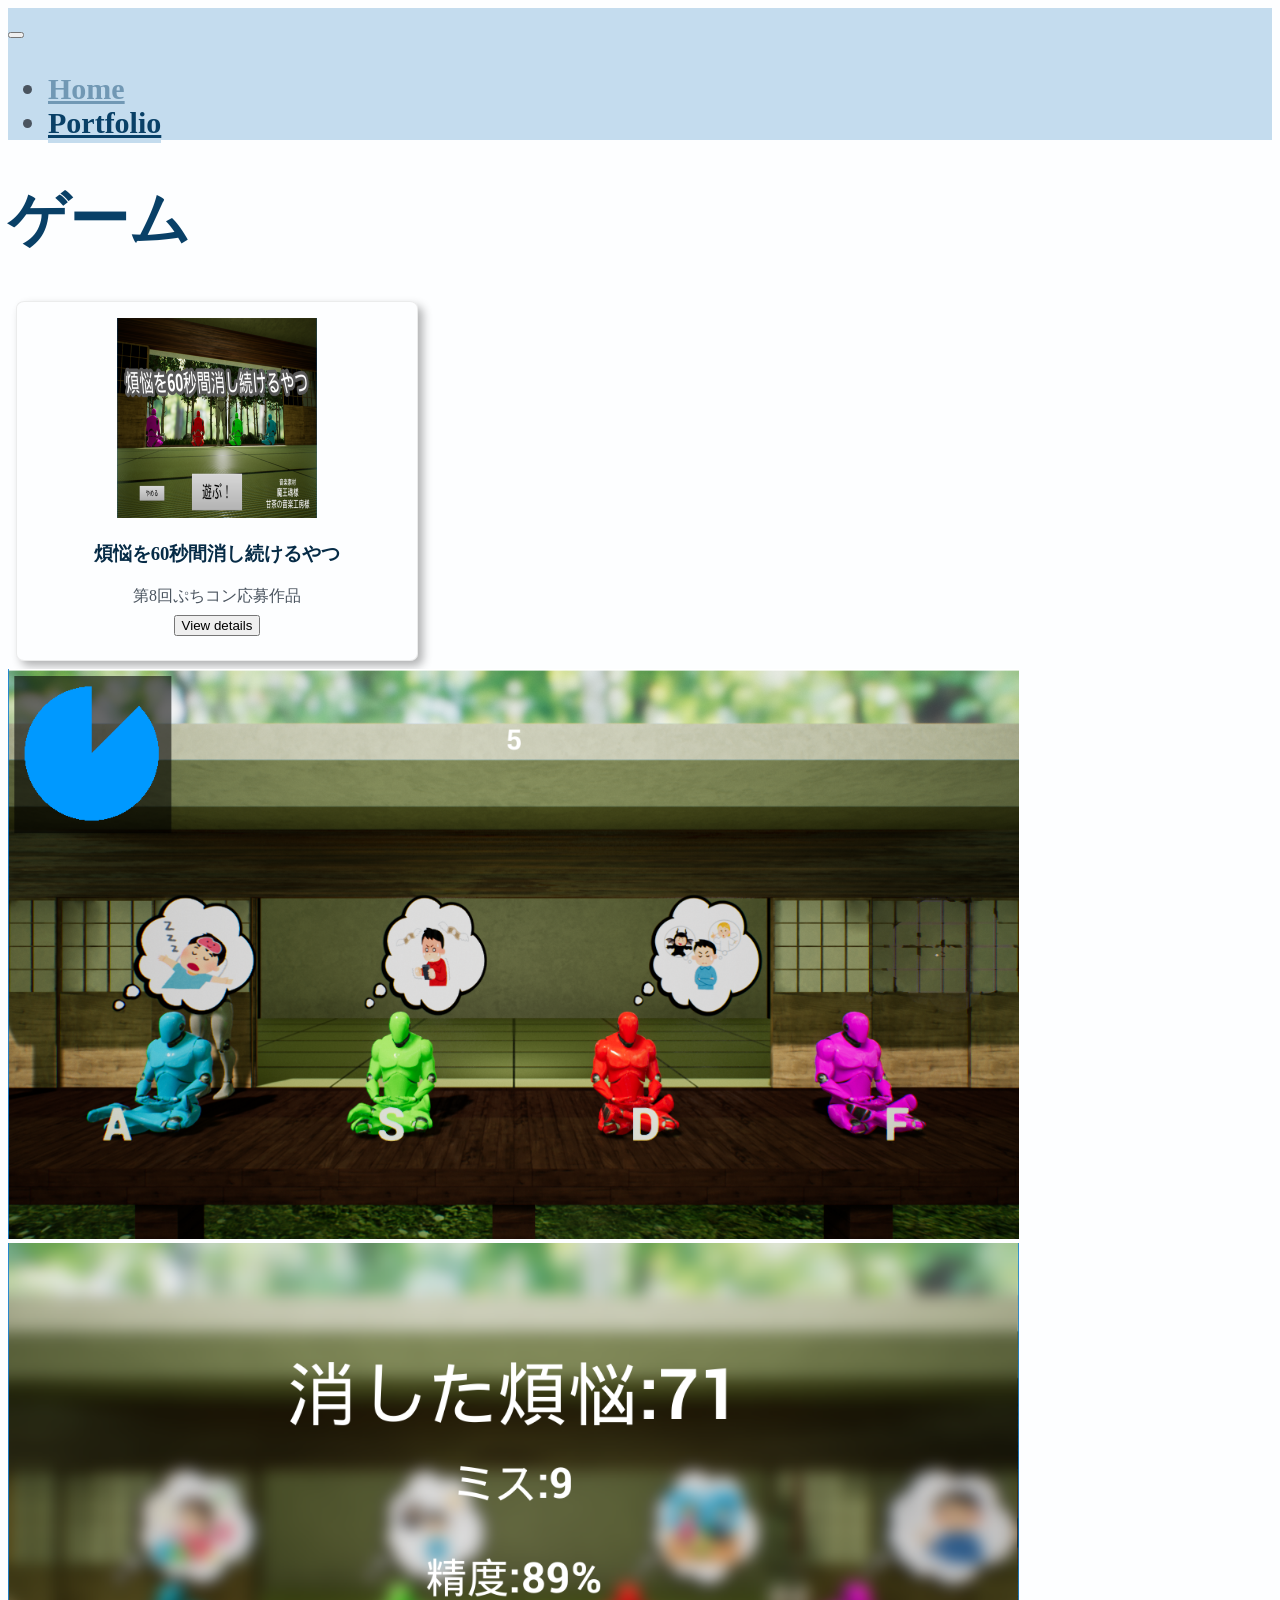
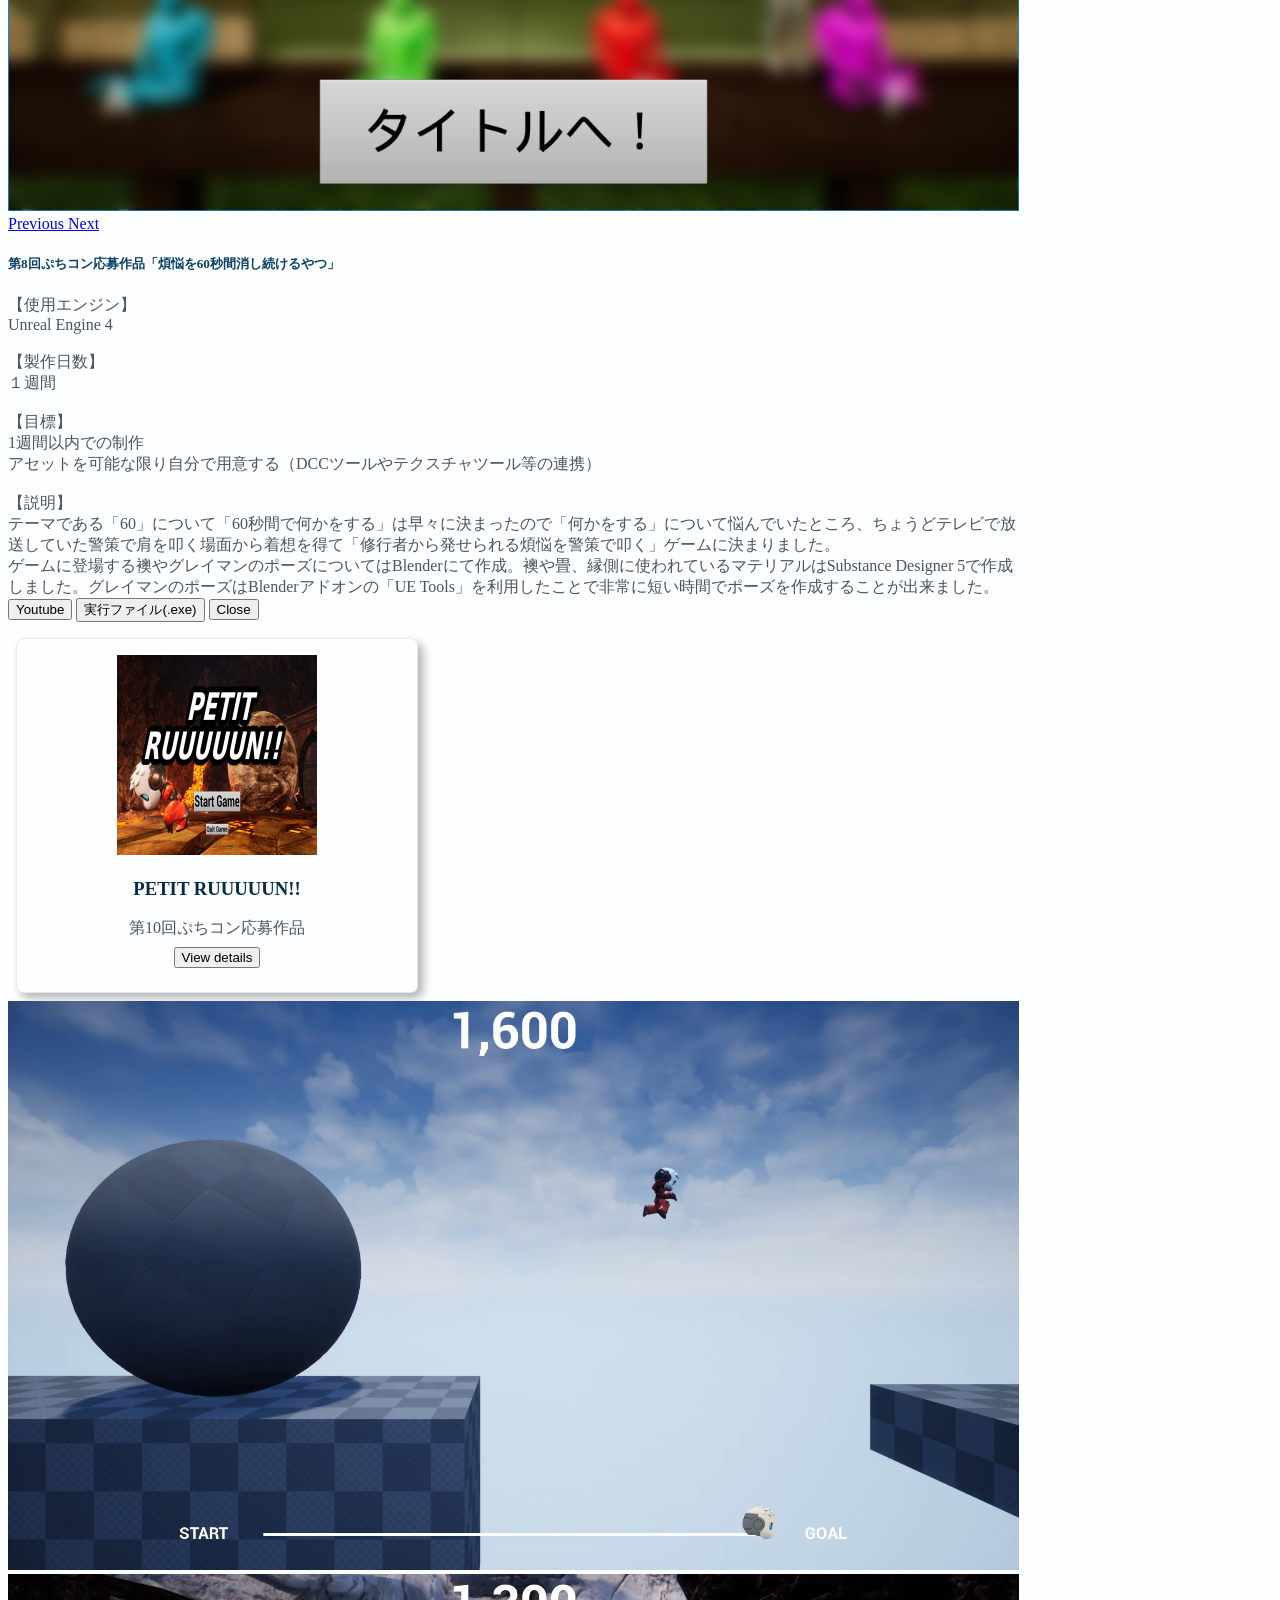
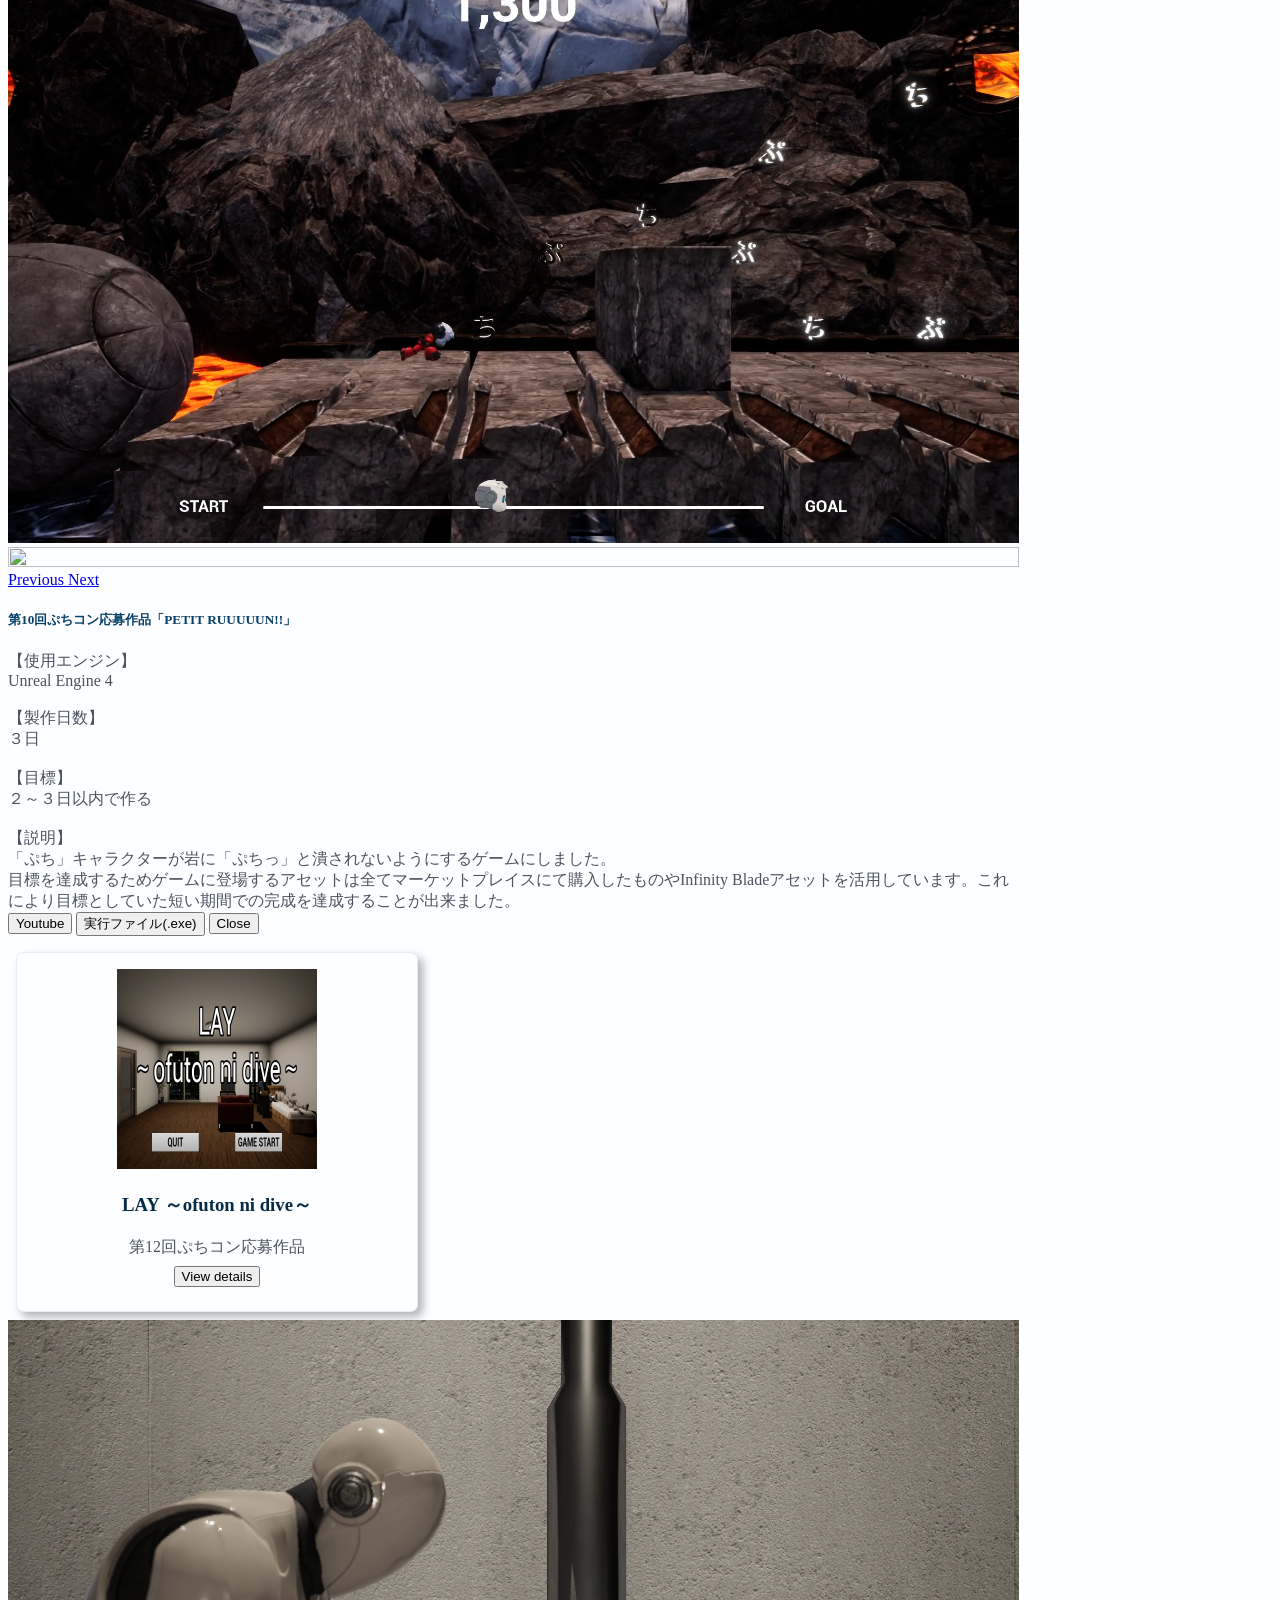
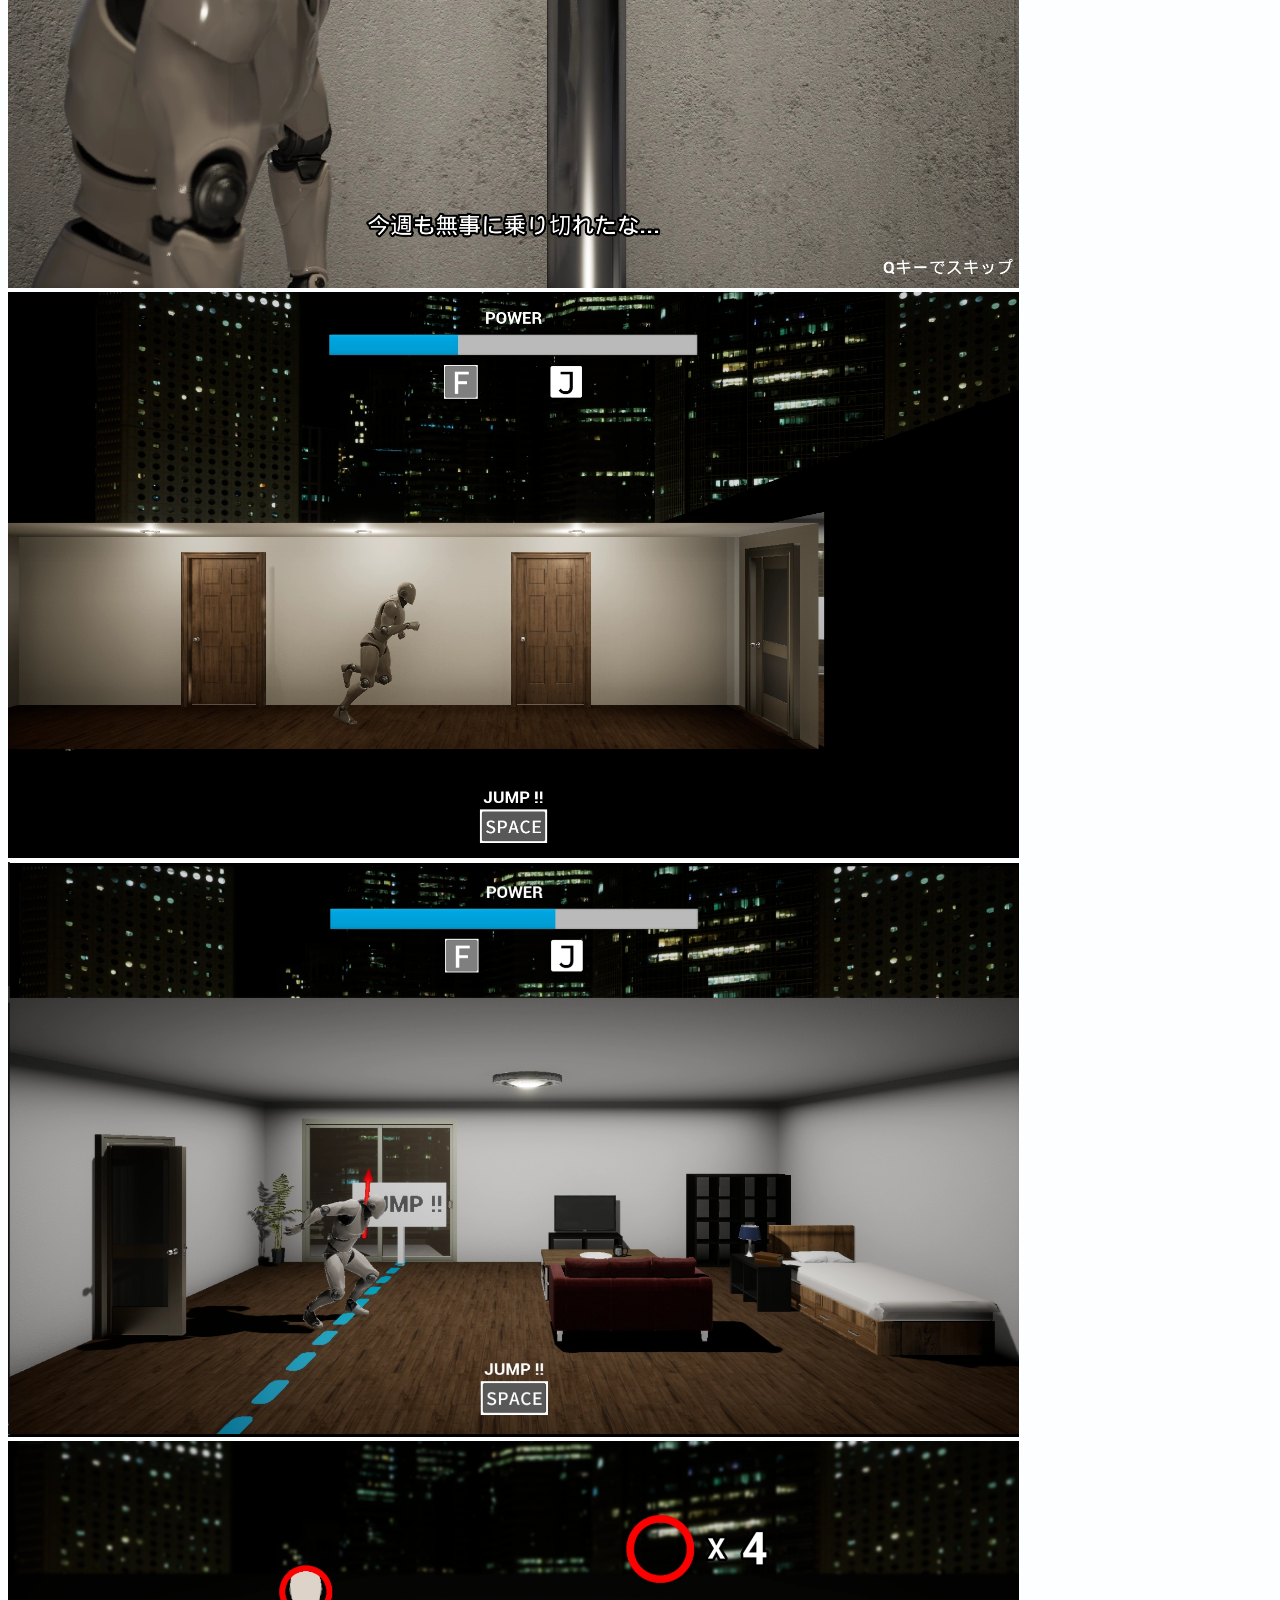
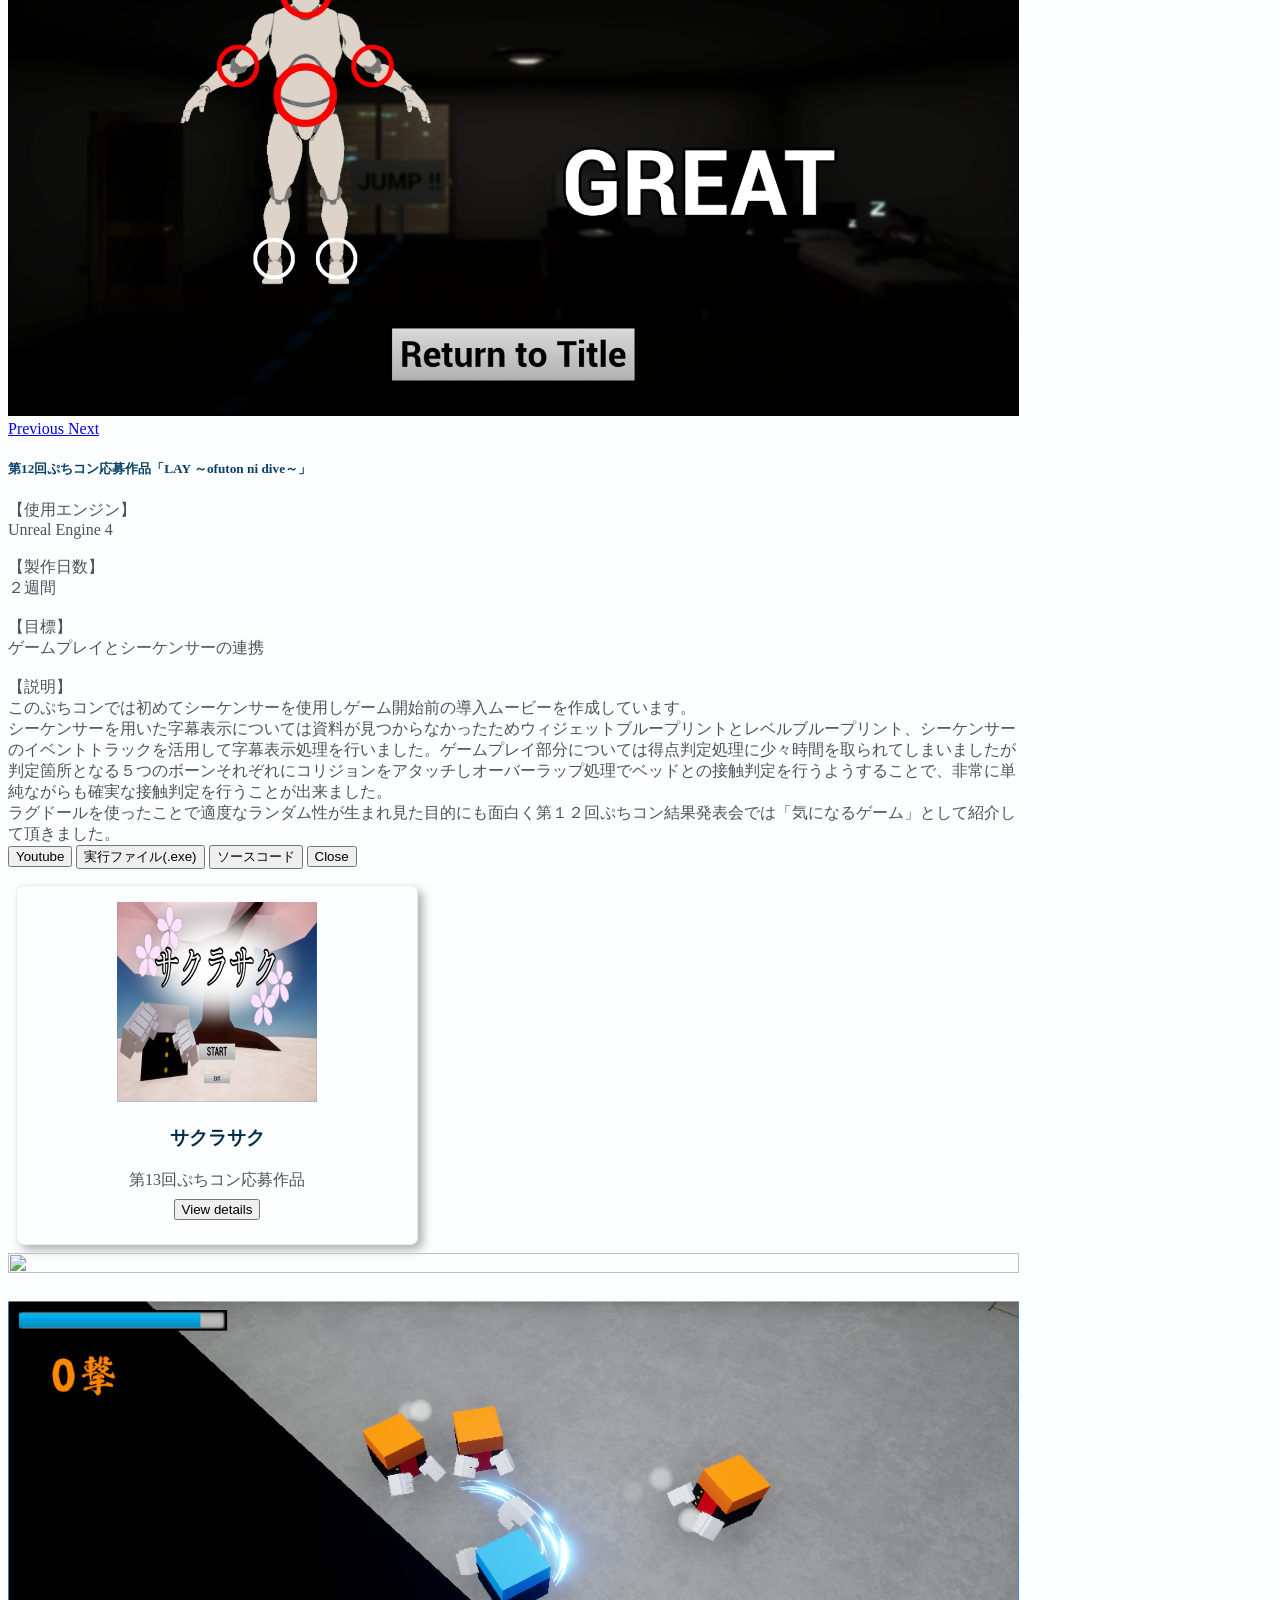
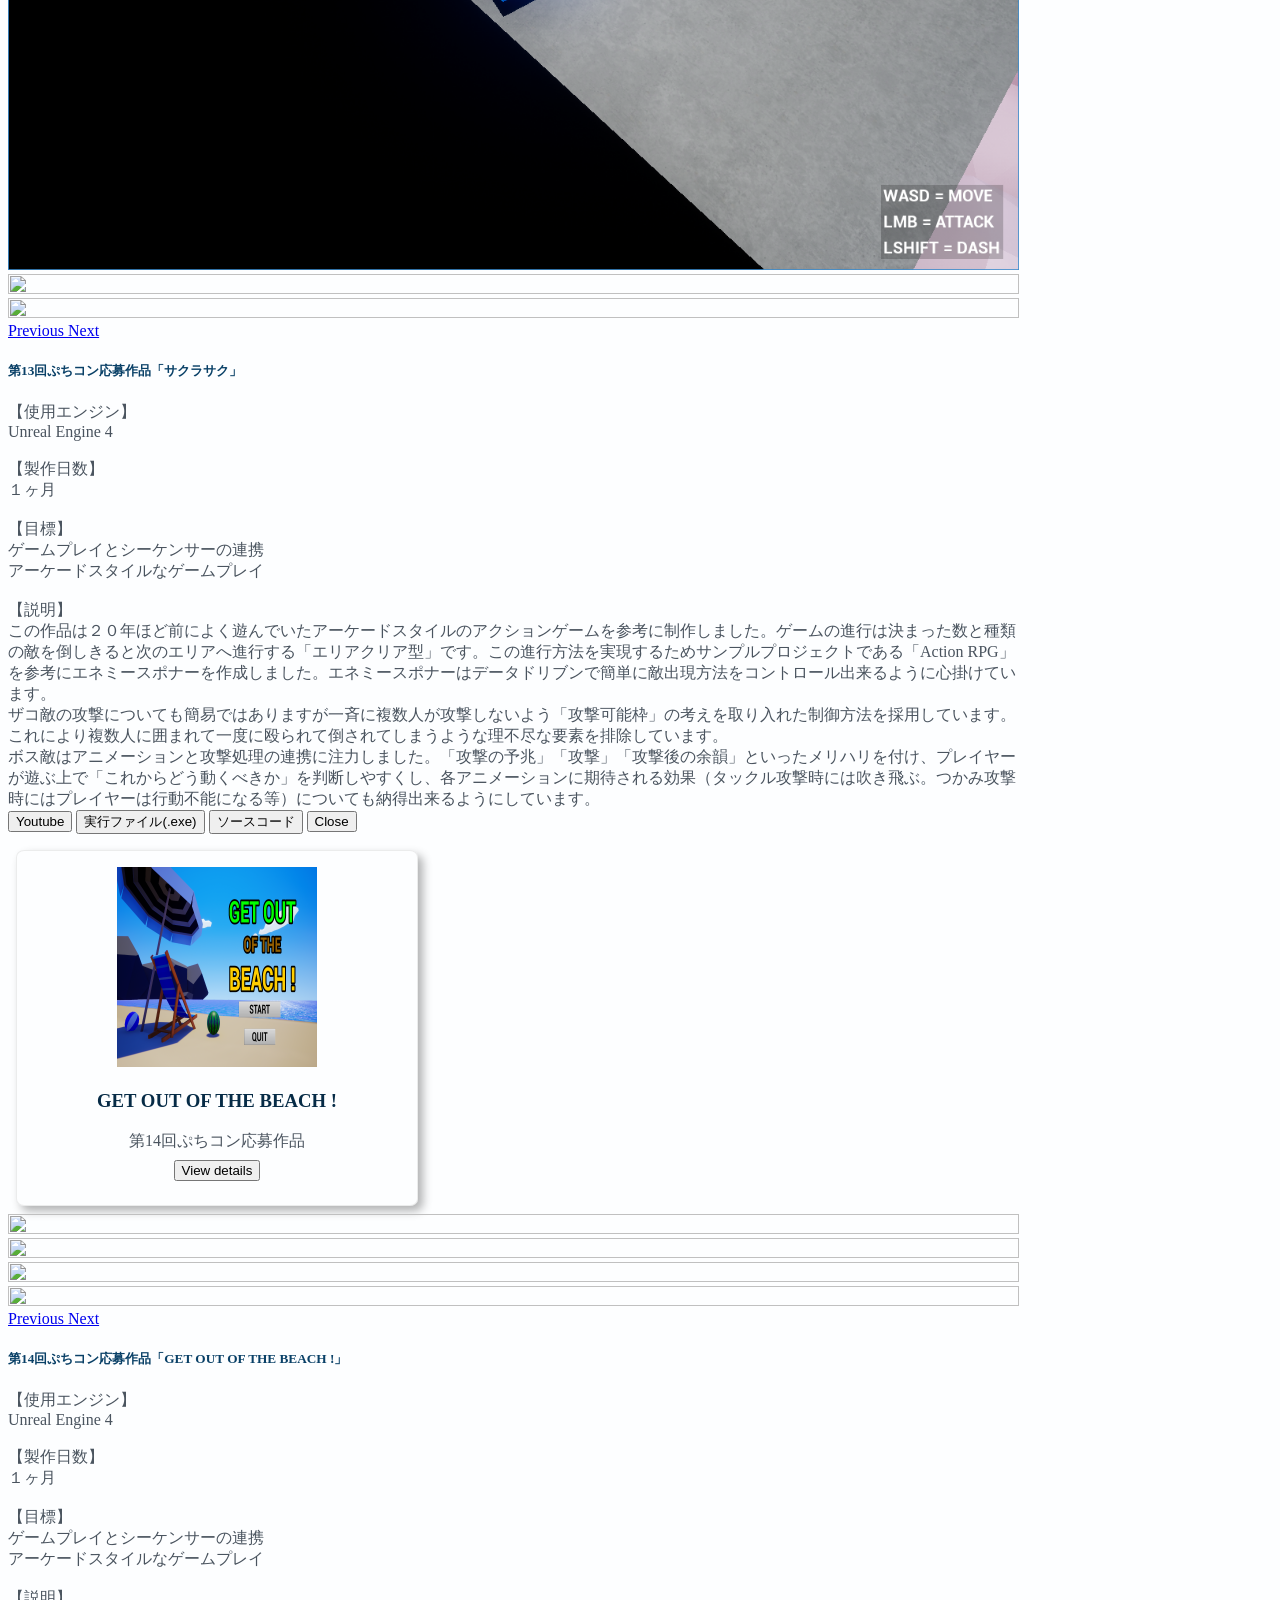
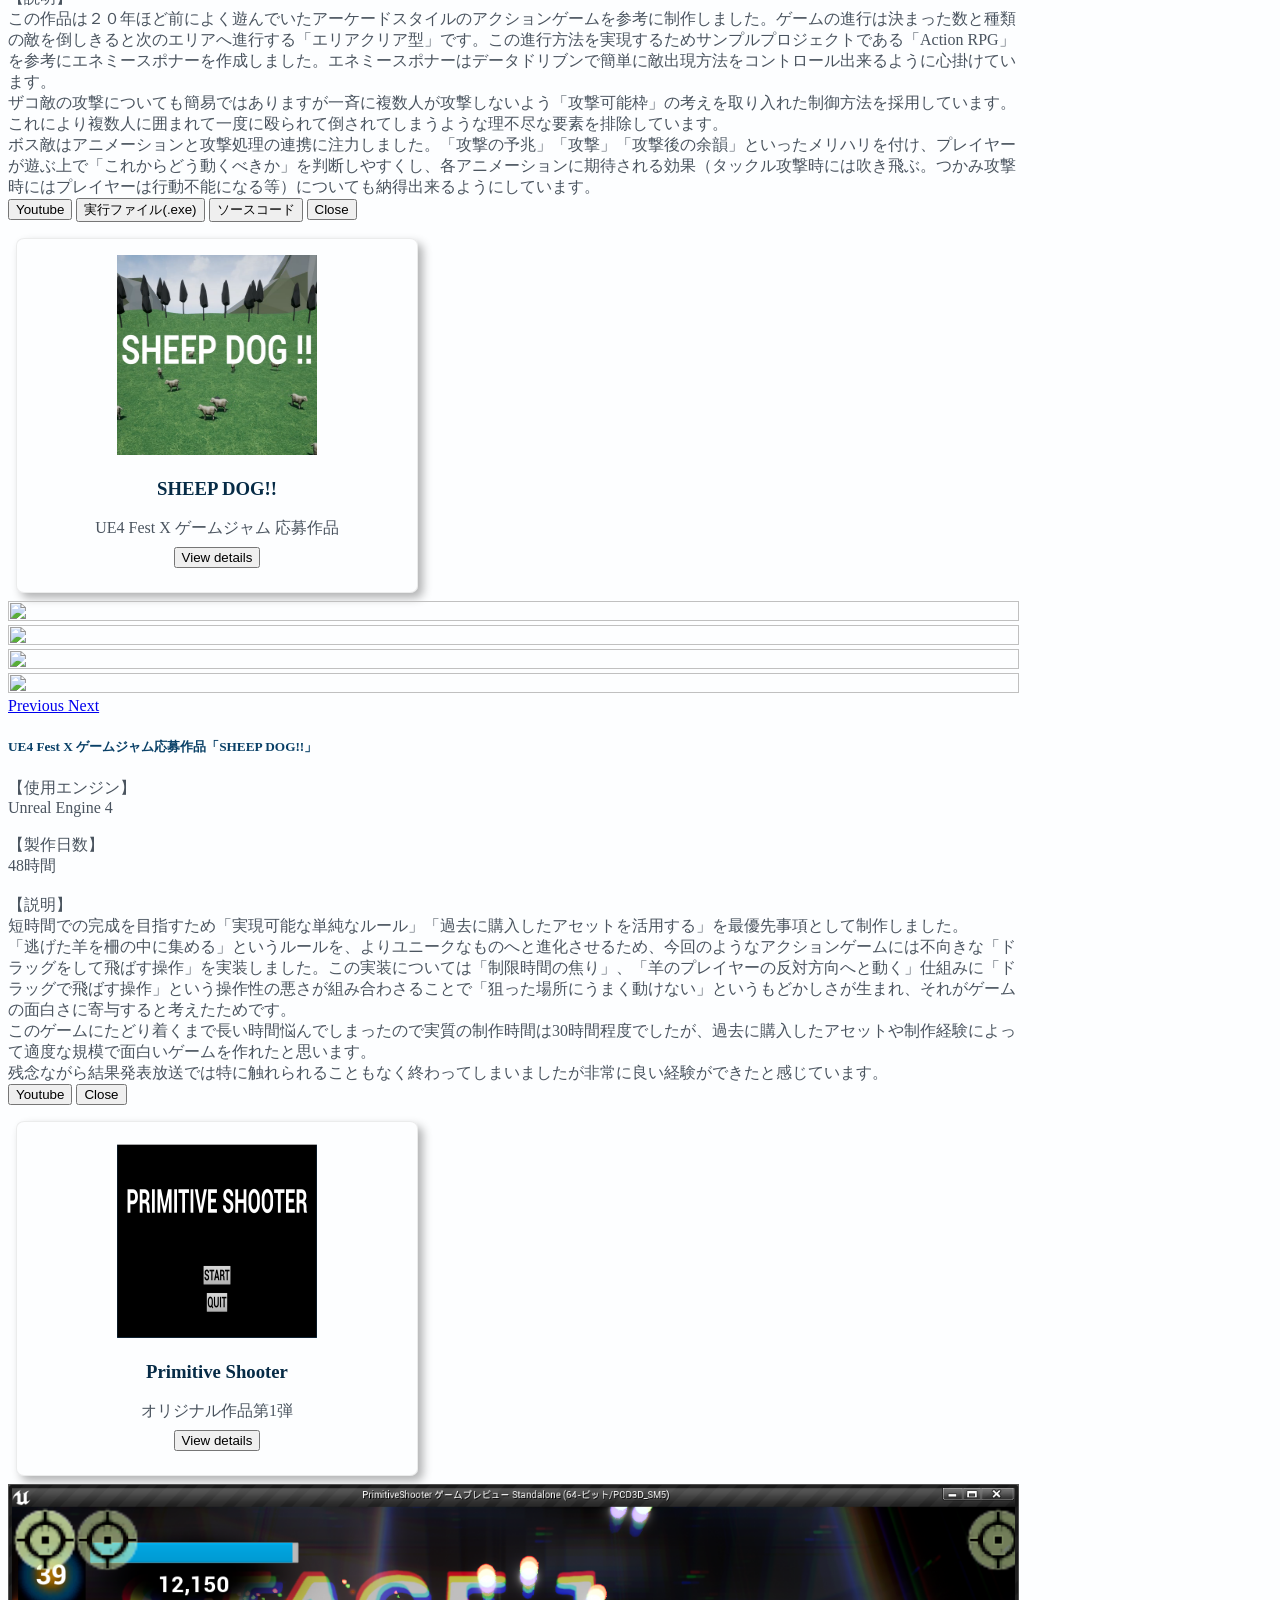
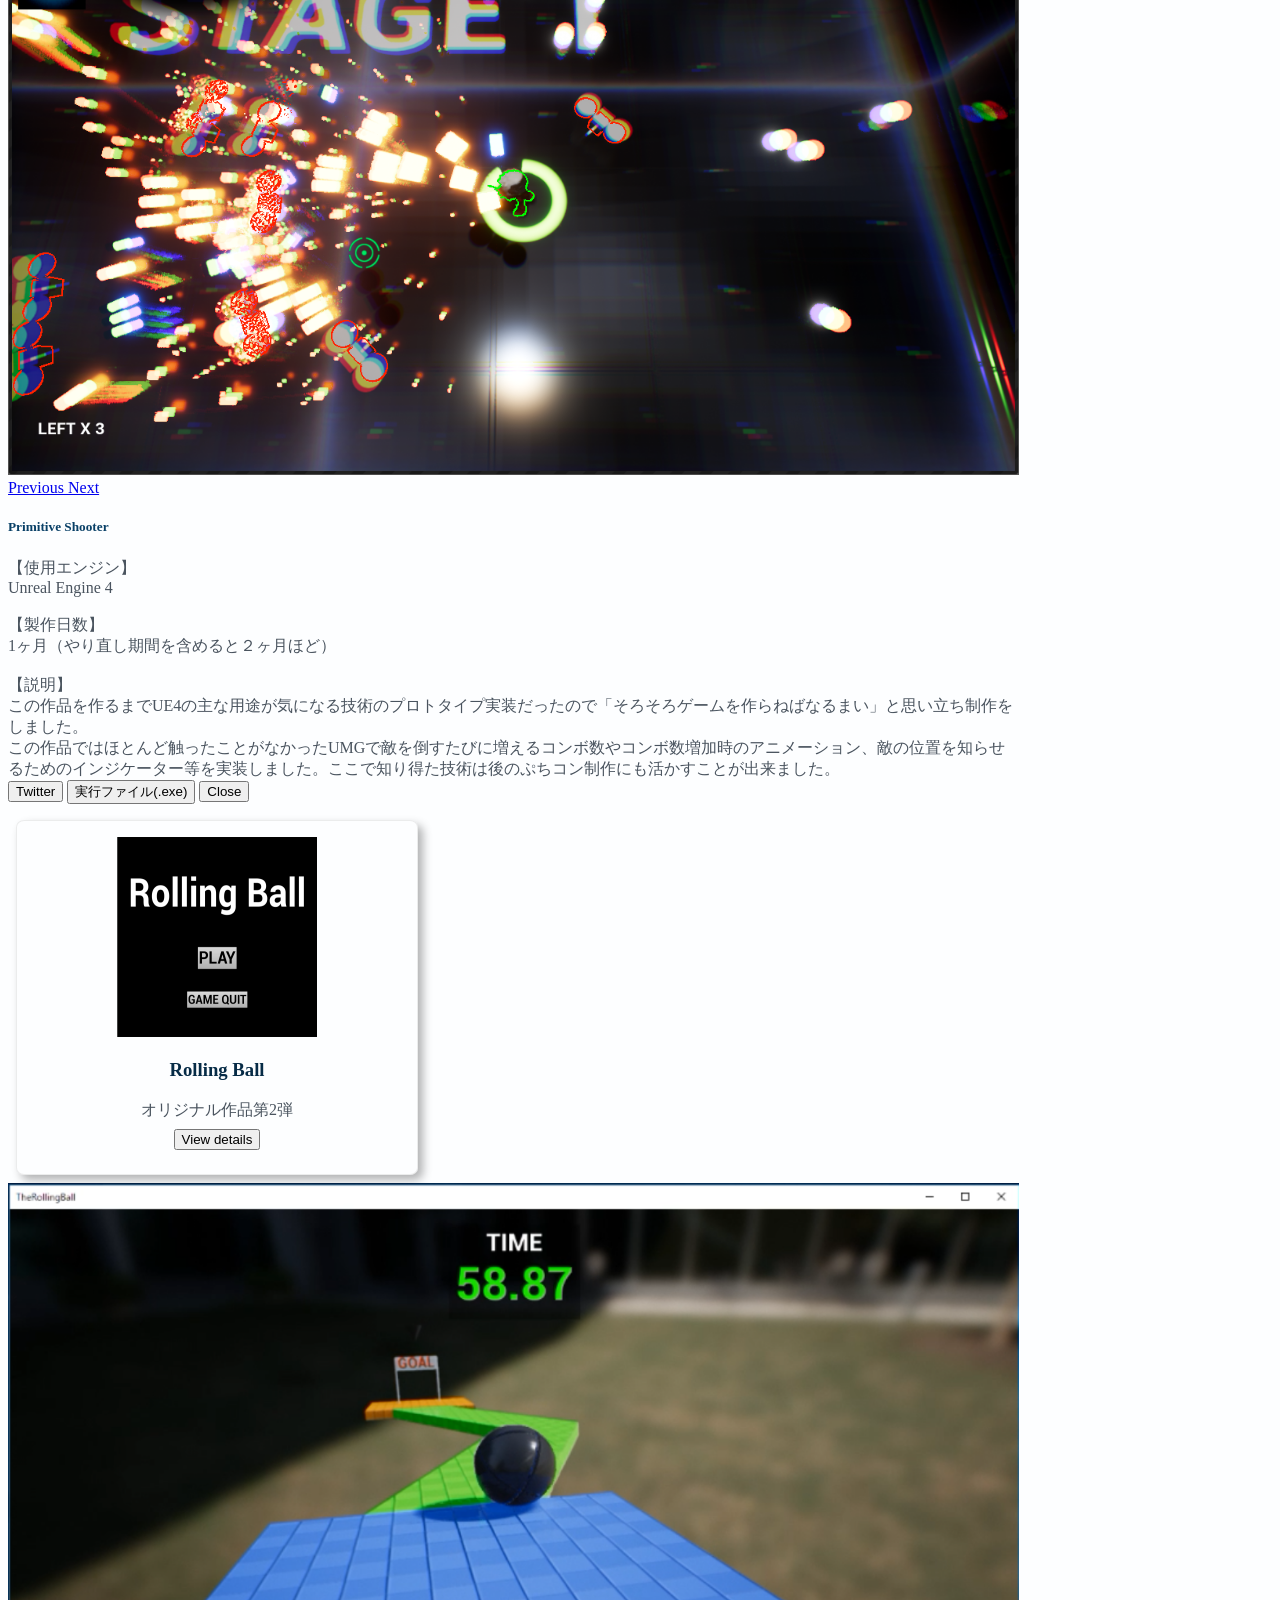
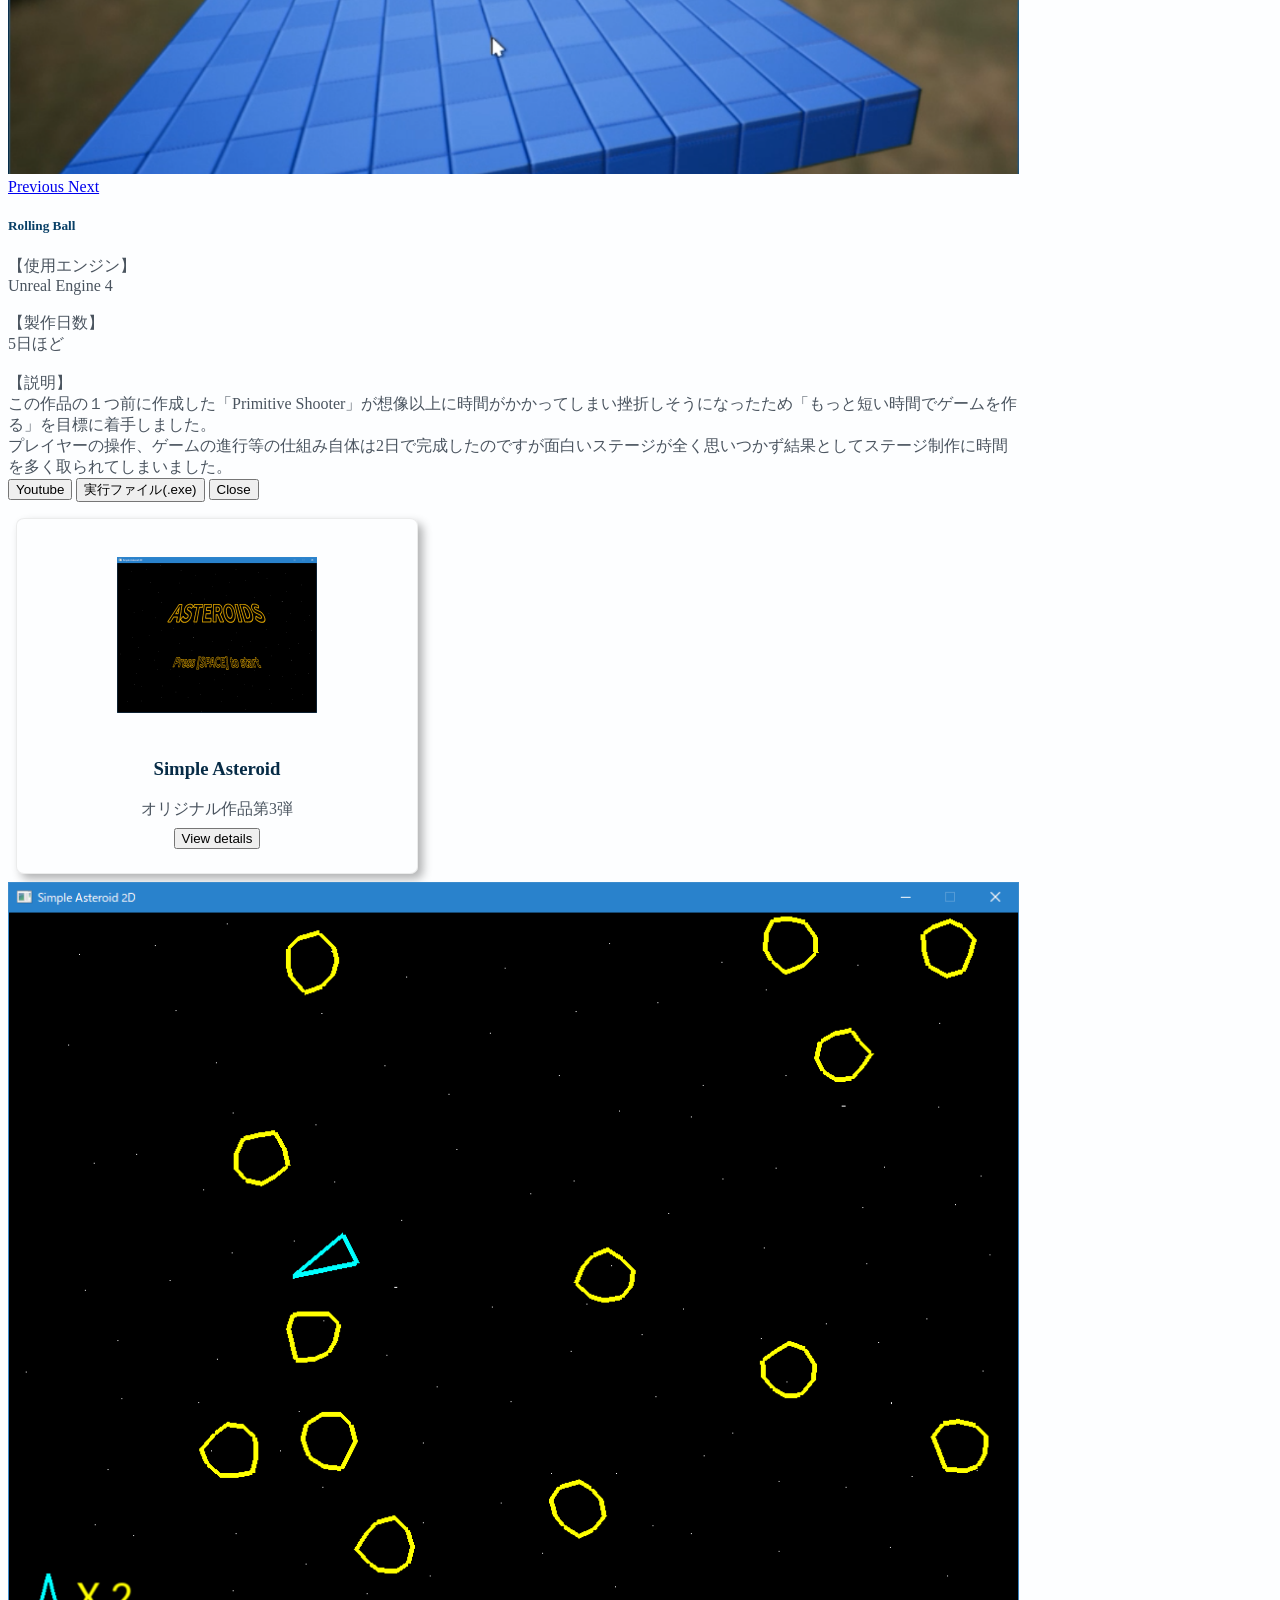
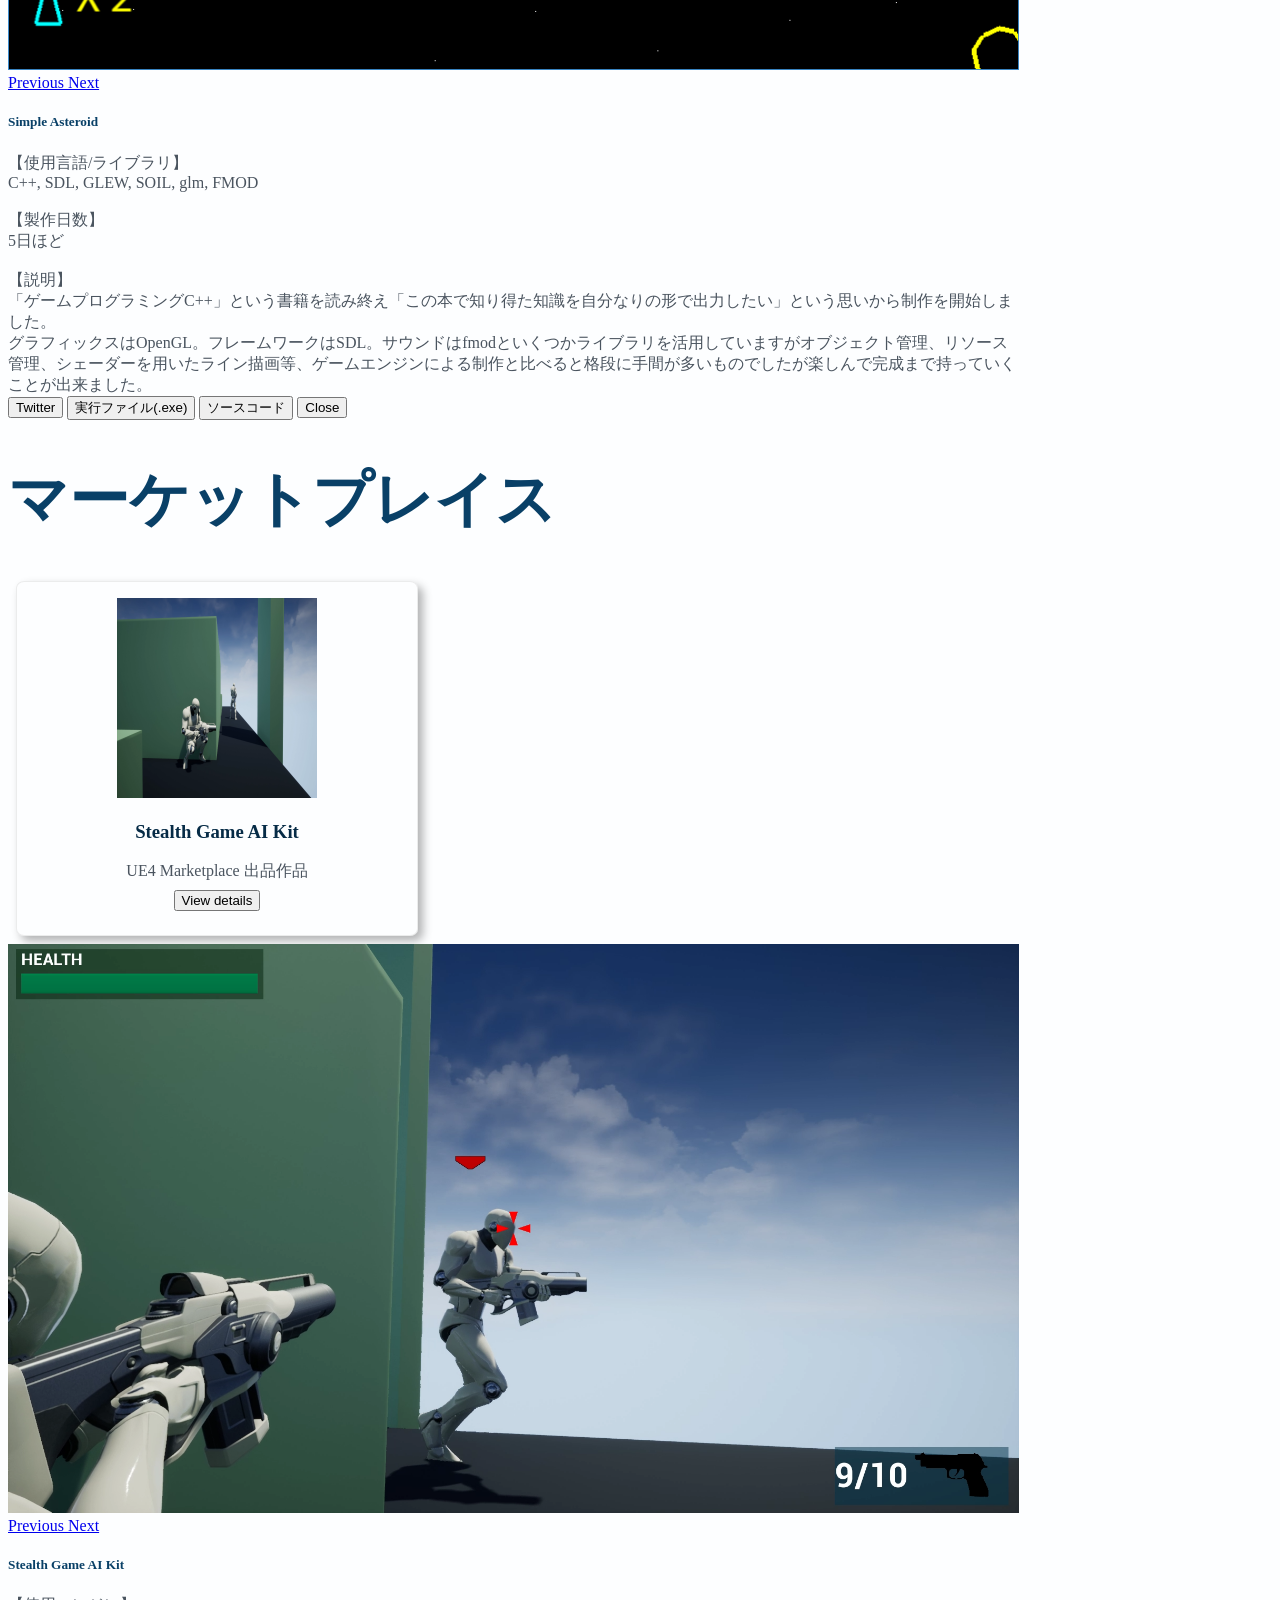
==== commit 42a7201e: "透明度を使わない色に修正（chromeでは透明が無効になるっぽい）" ====
--- a/portfolio.html
+++ b/portfolio.html
@@ -30,7 +30,7 @@
 		<div class="collapse navbar-collapse justify-content-sm-center" id="navbarsExample04">
 			<ul class="navbar-nav text-sm-right">
 				<li class="nav-item mx-1"><a class="nav-link" href="index.html">Home</a></li>
-				<li class="nav-item mx-1"><a class="nav-link " href="portfolio.html">Portfolio</a></li>
+				<li class="nav-item mx-1"><a class="nav-link" href="portfolio.html">Portfolio</a></li>
 			</ul>
 		</div>
 	</nav>
--- a/common.css
+++ b/common.css
@@ -20,12 +20,10 @@
 }
 
 .navbar-nav .nav-link {
+	color: #7198b4 !important;
 	border-bottom: 4px solid #c4dcee;
 }
 
-.navbar-nav .nav-link {
-	color: #0940677a !important;
-}
 .navbar-nav .nav-link:hover {
 	border-bottom: 4px solid #094067;
 	color: #094067 !important;
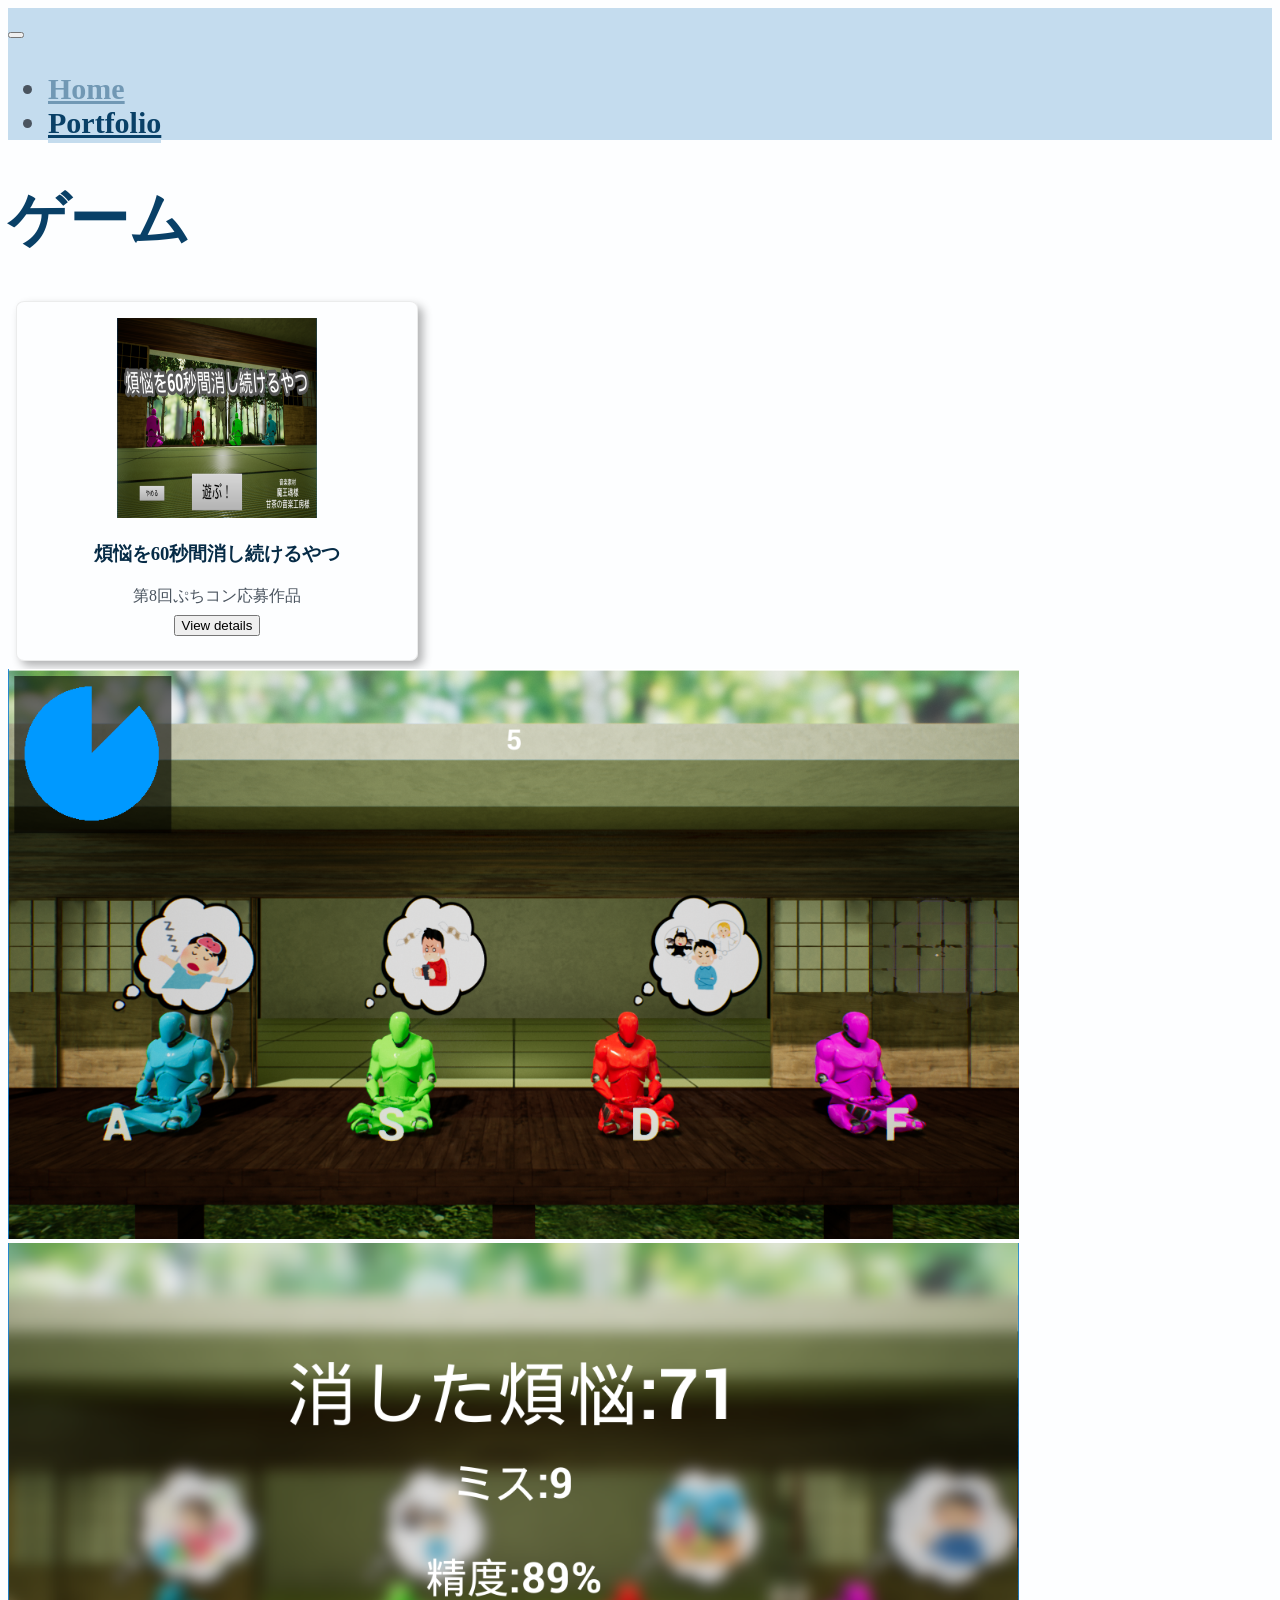
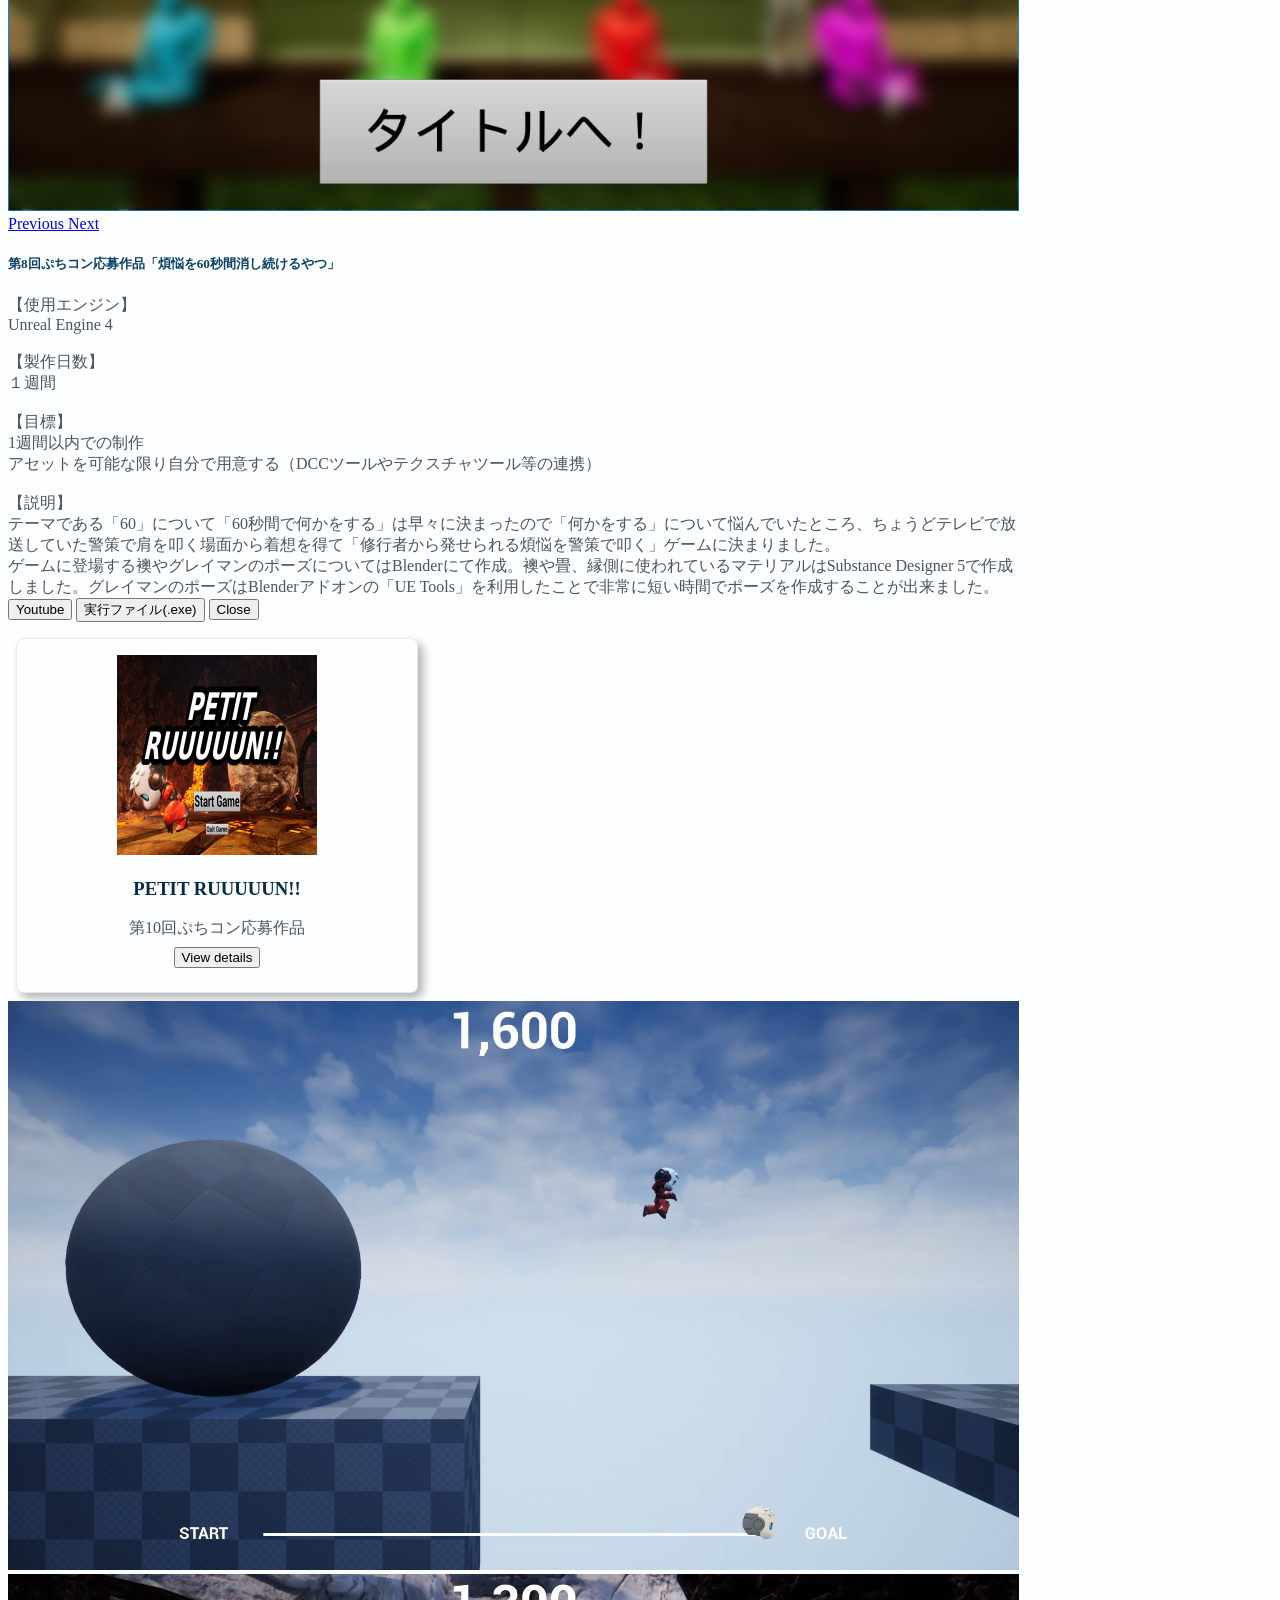
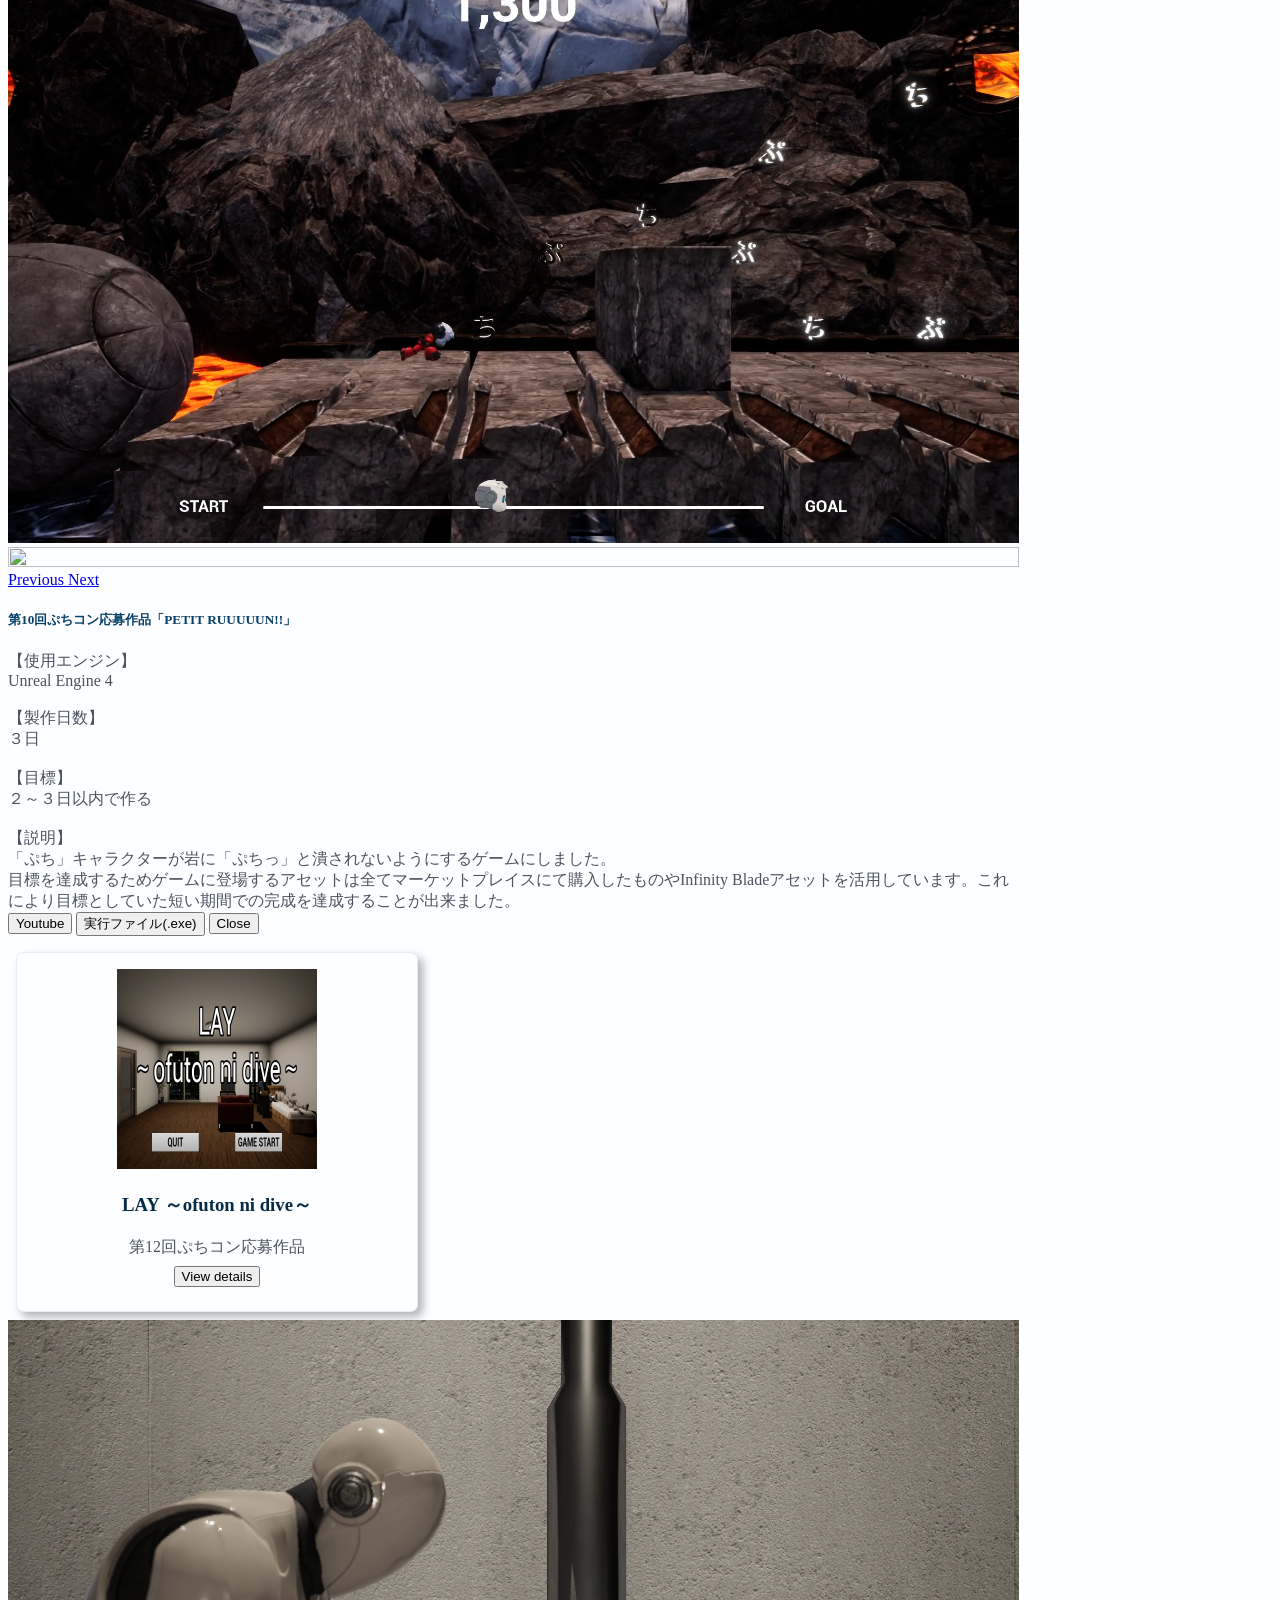
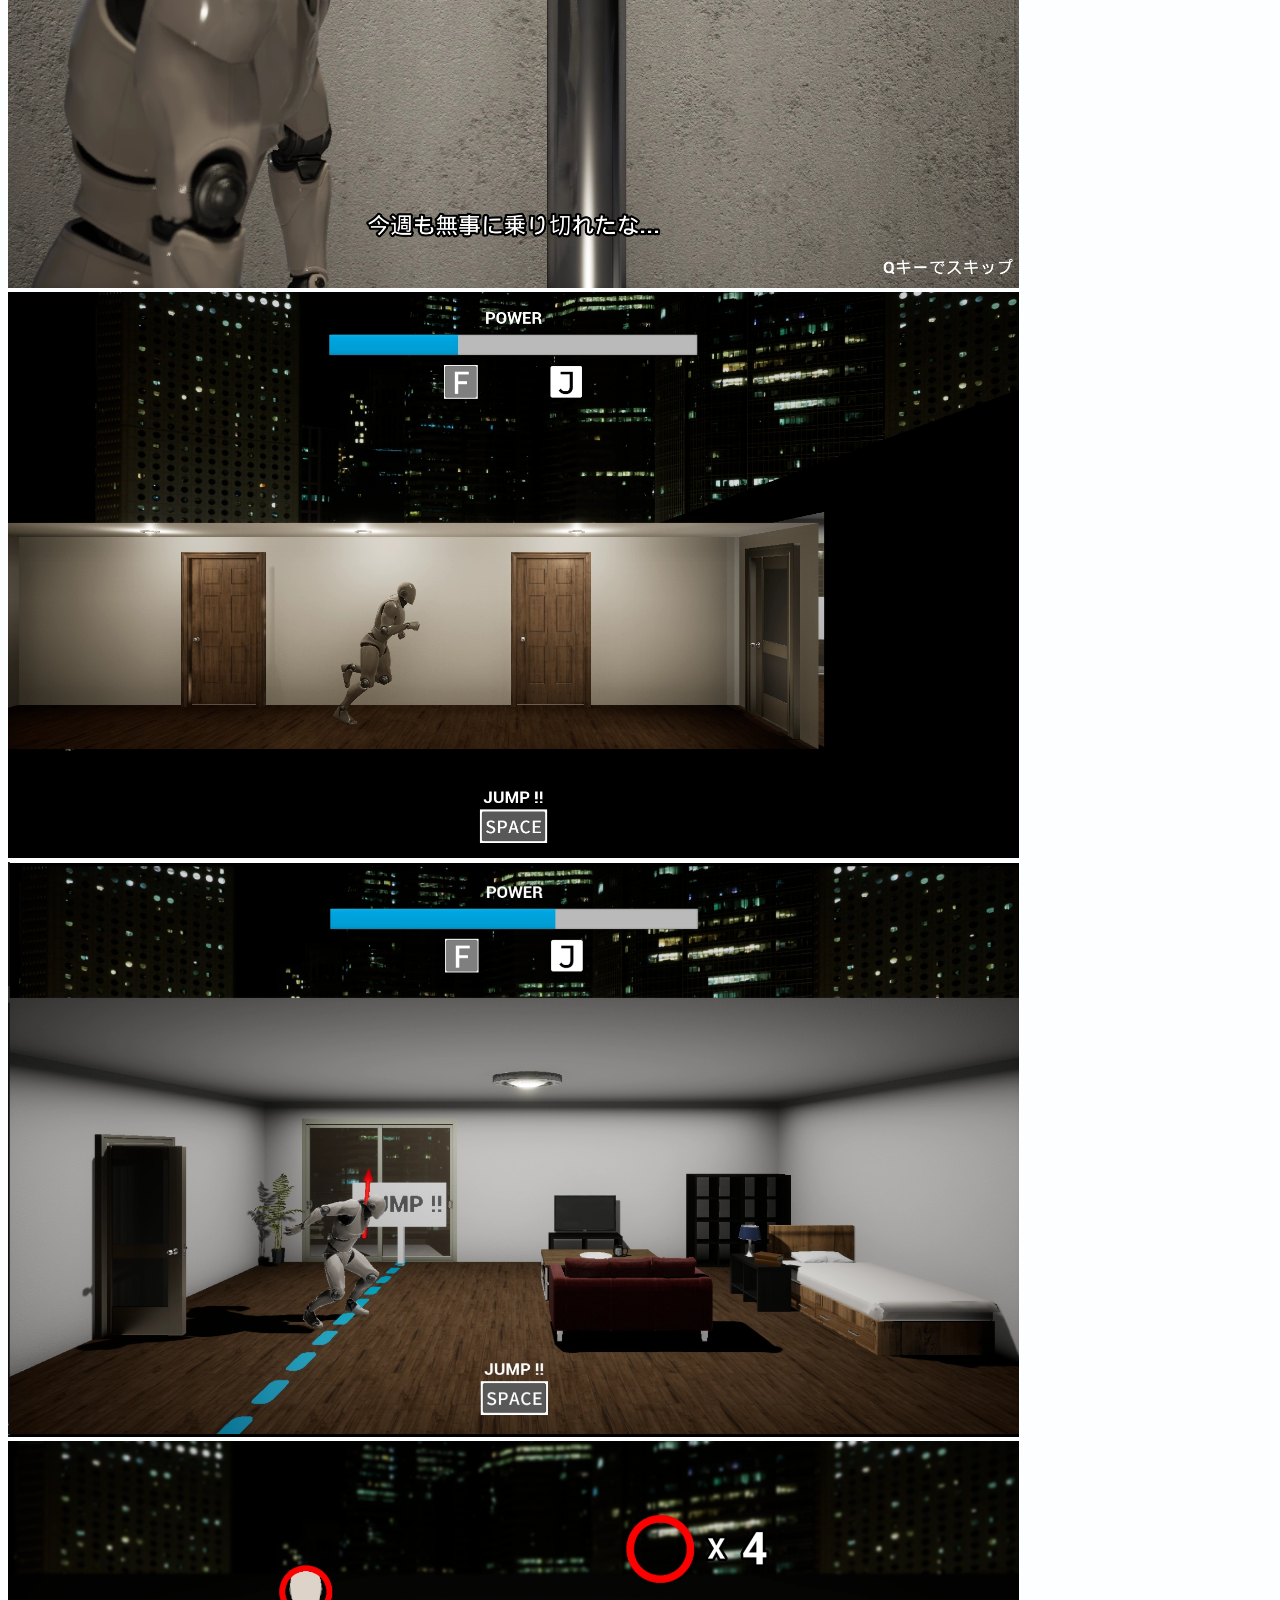
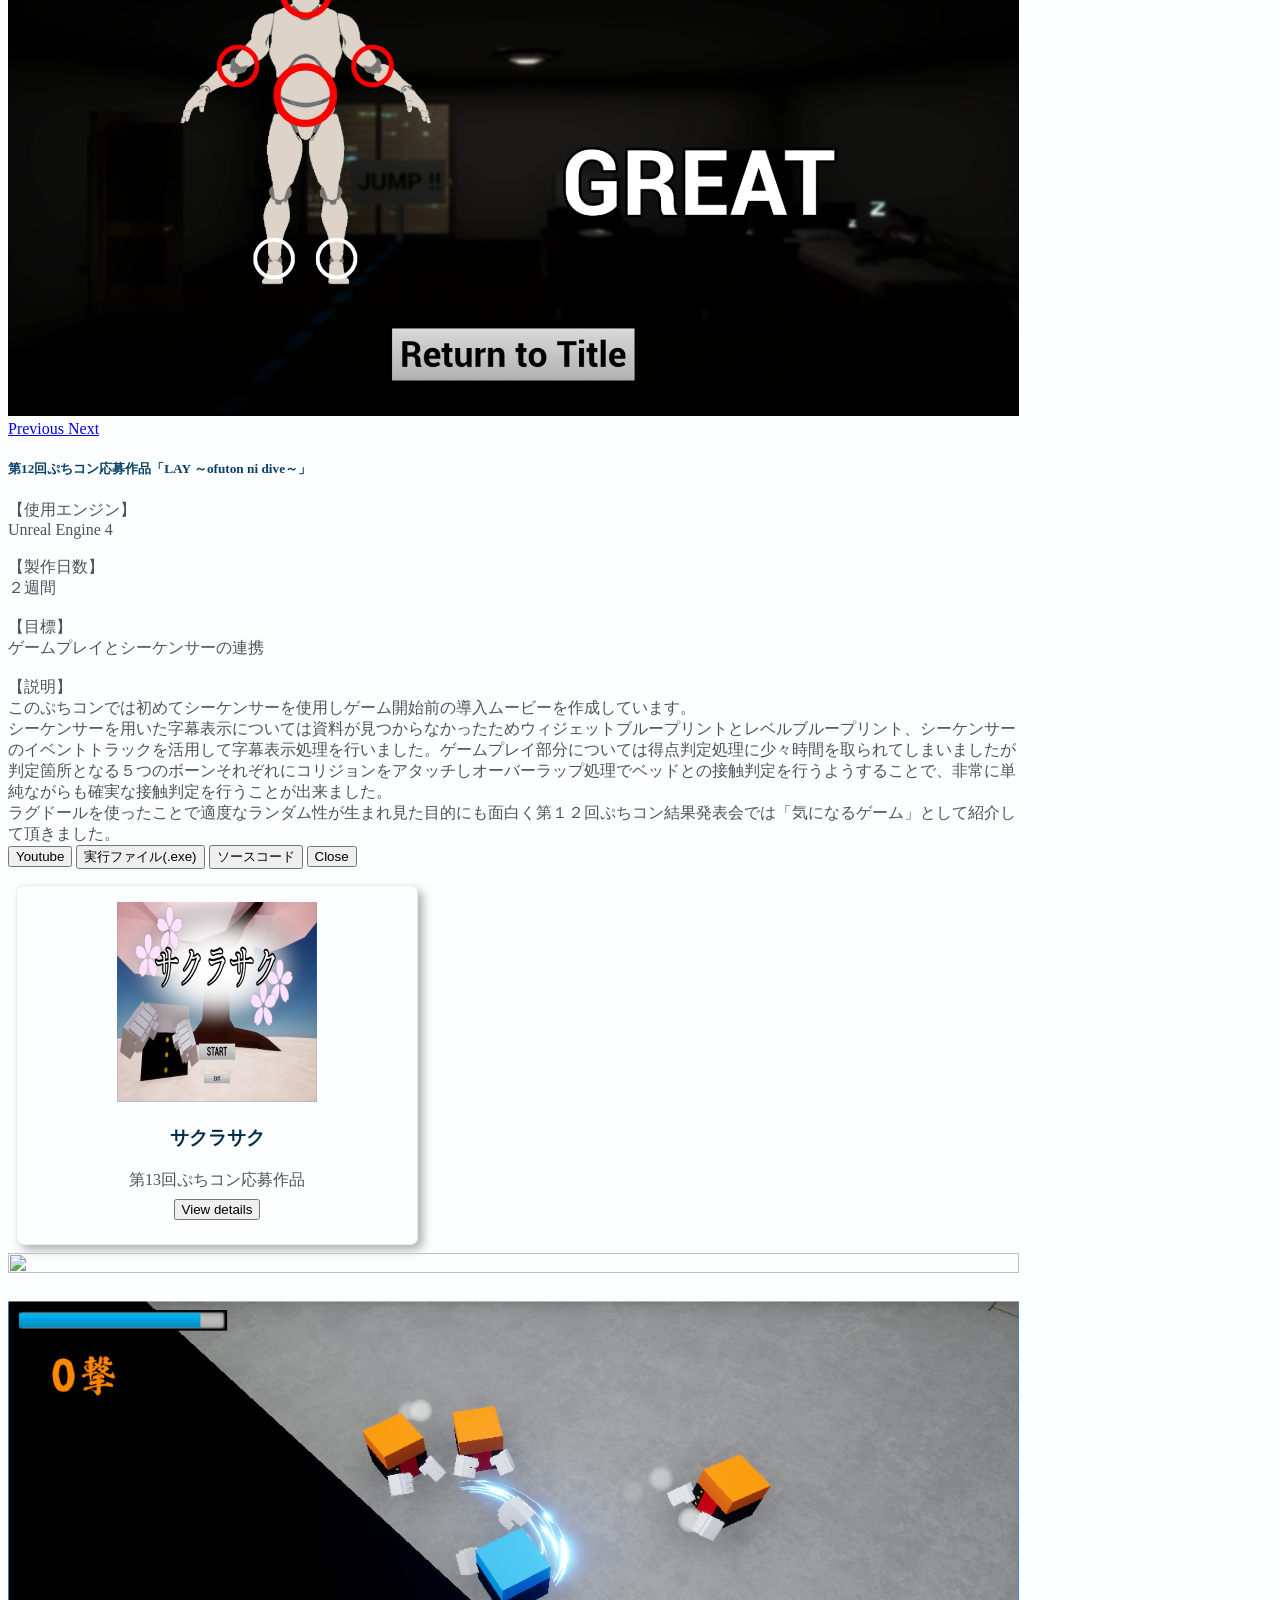
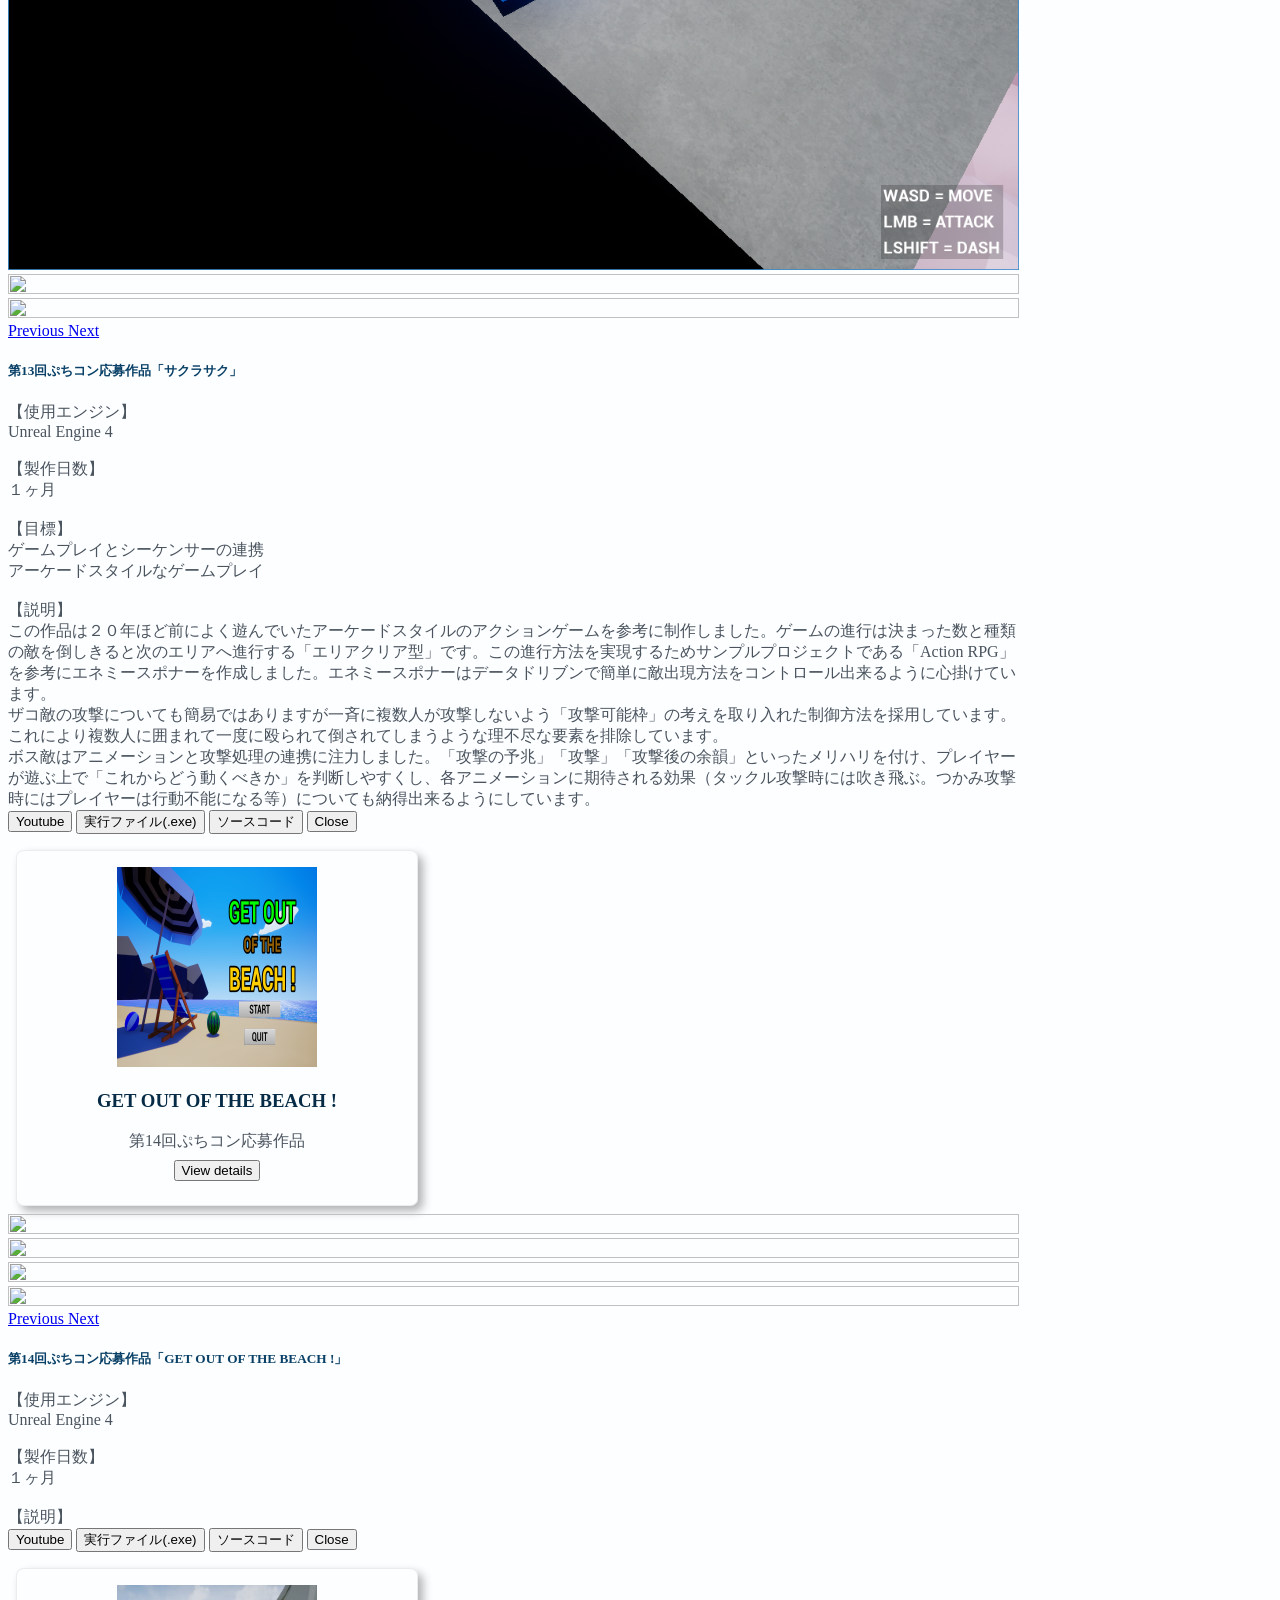
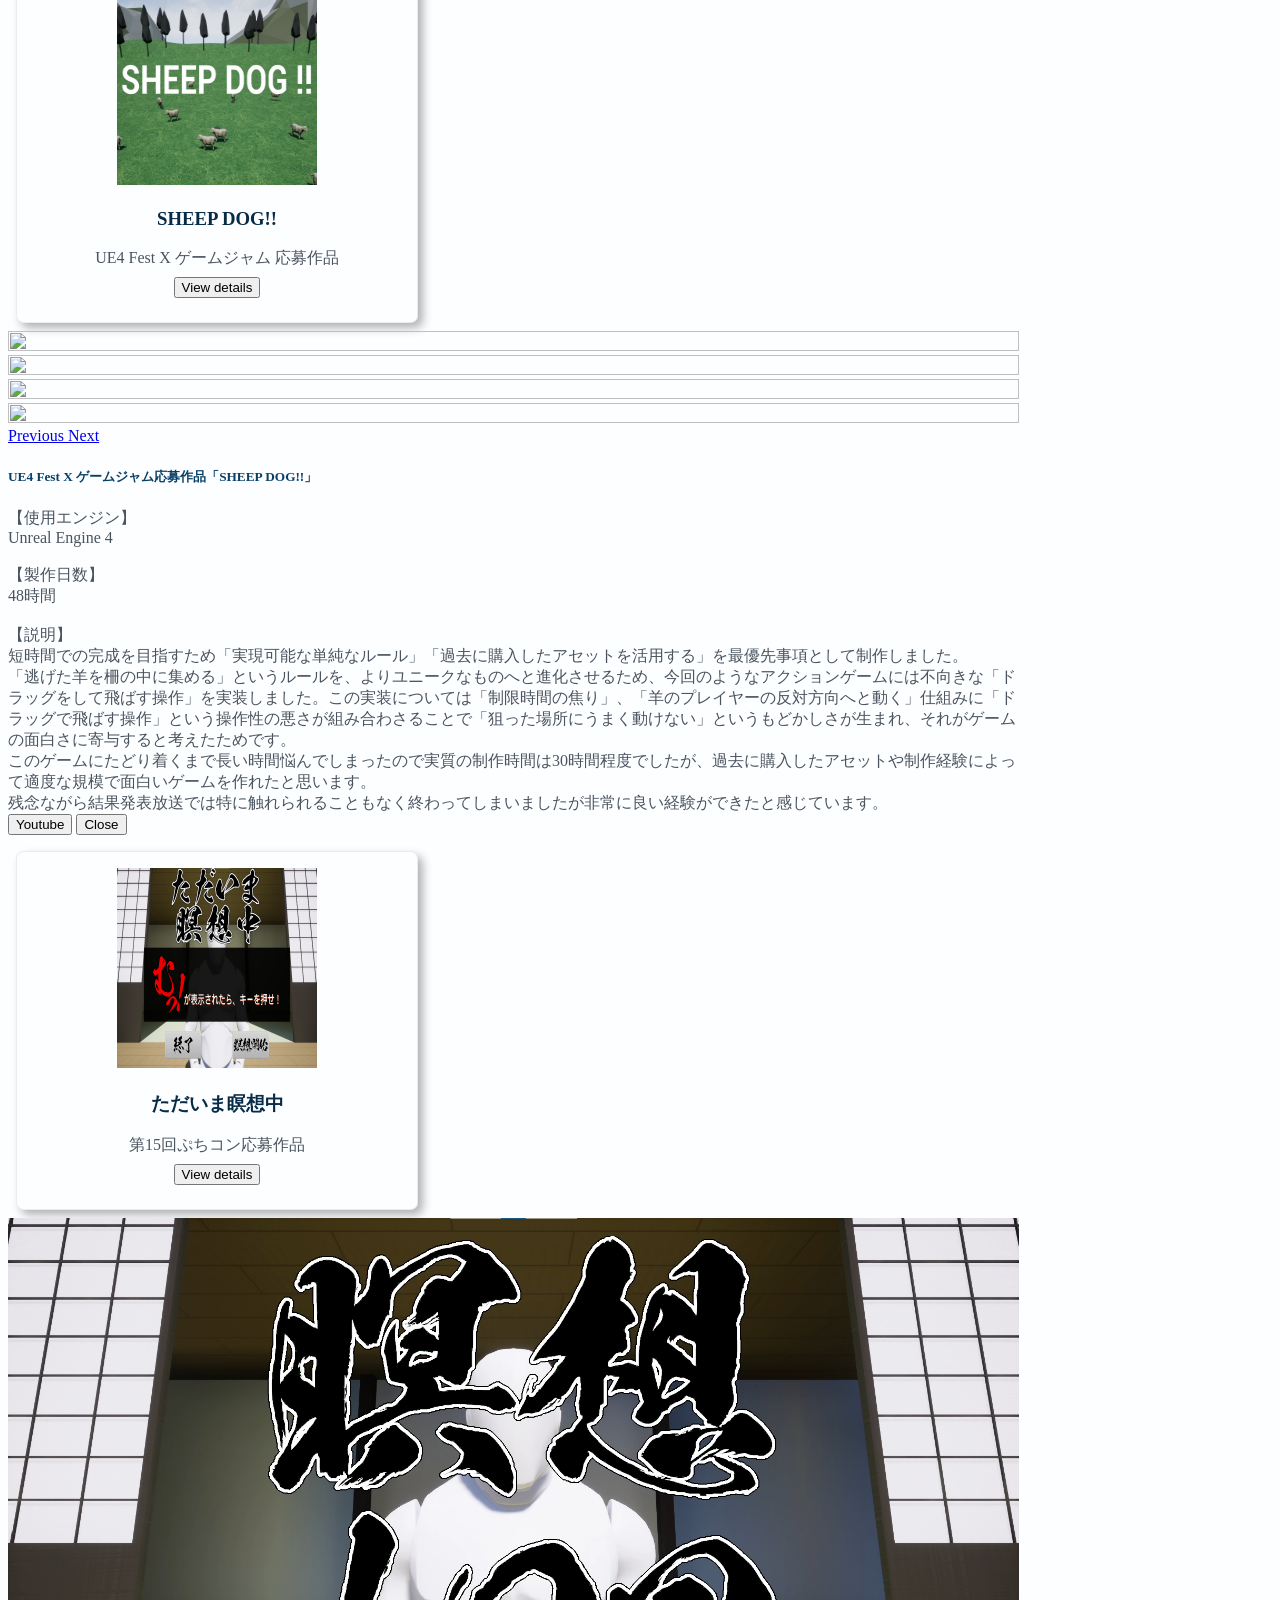
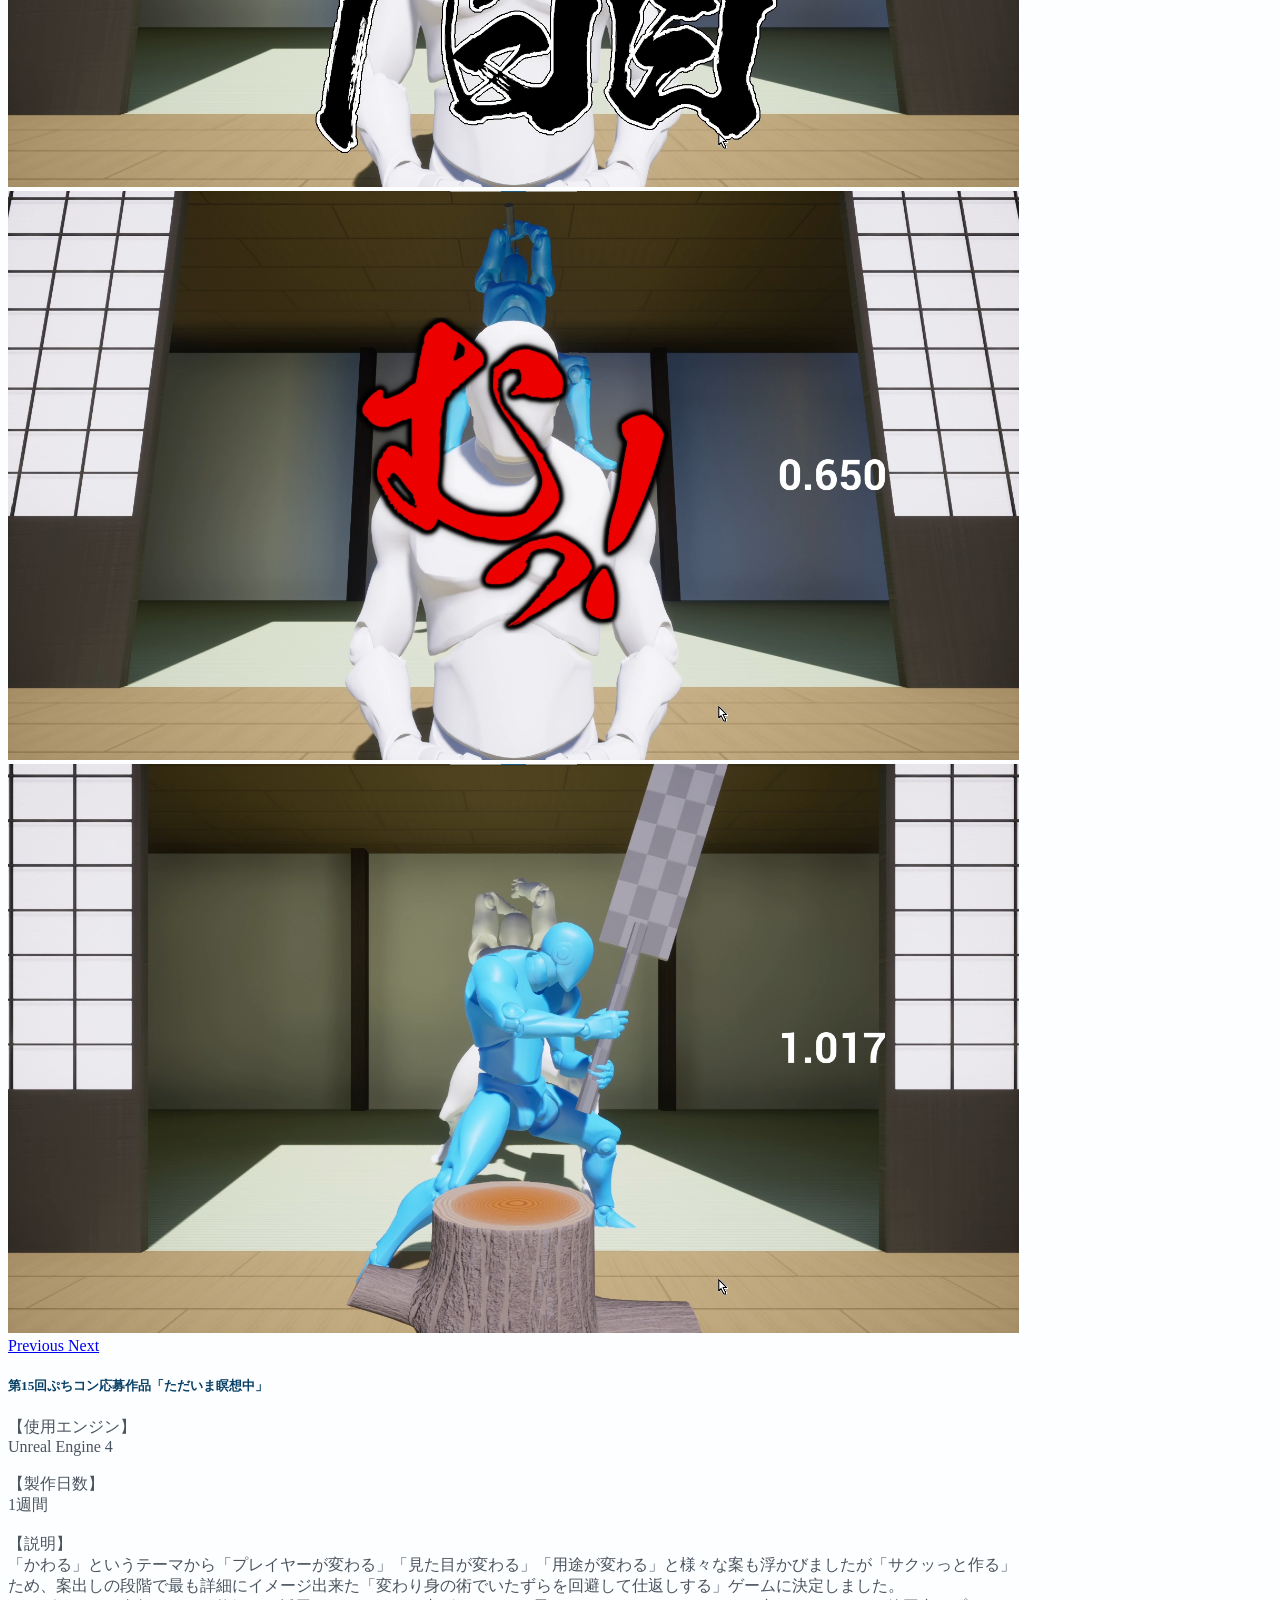
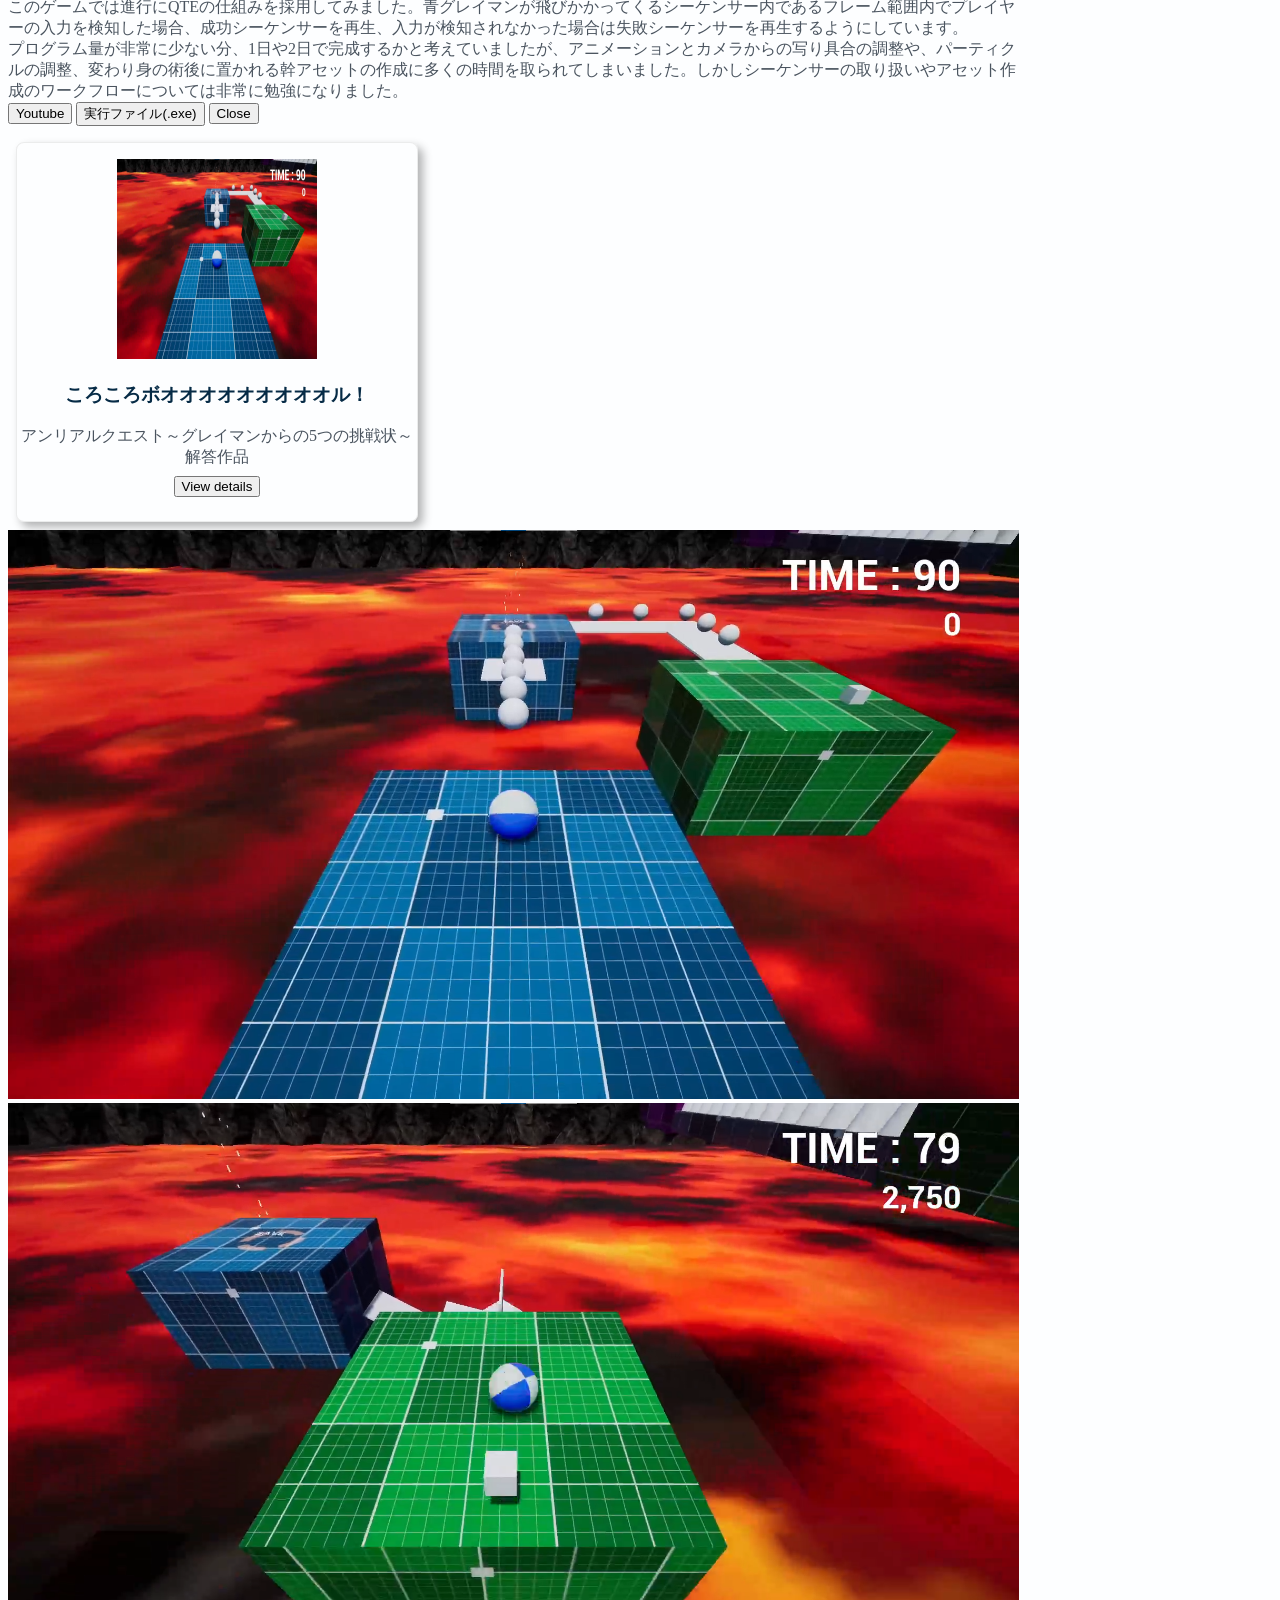
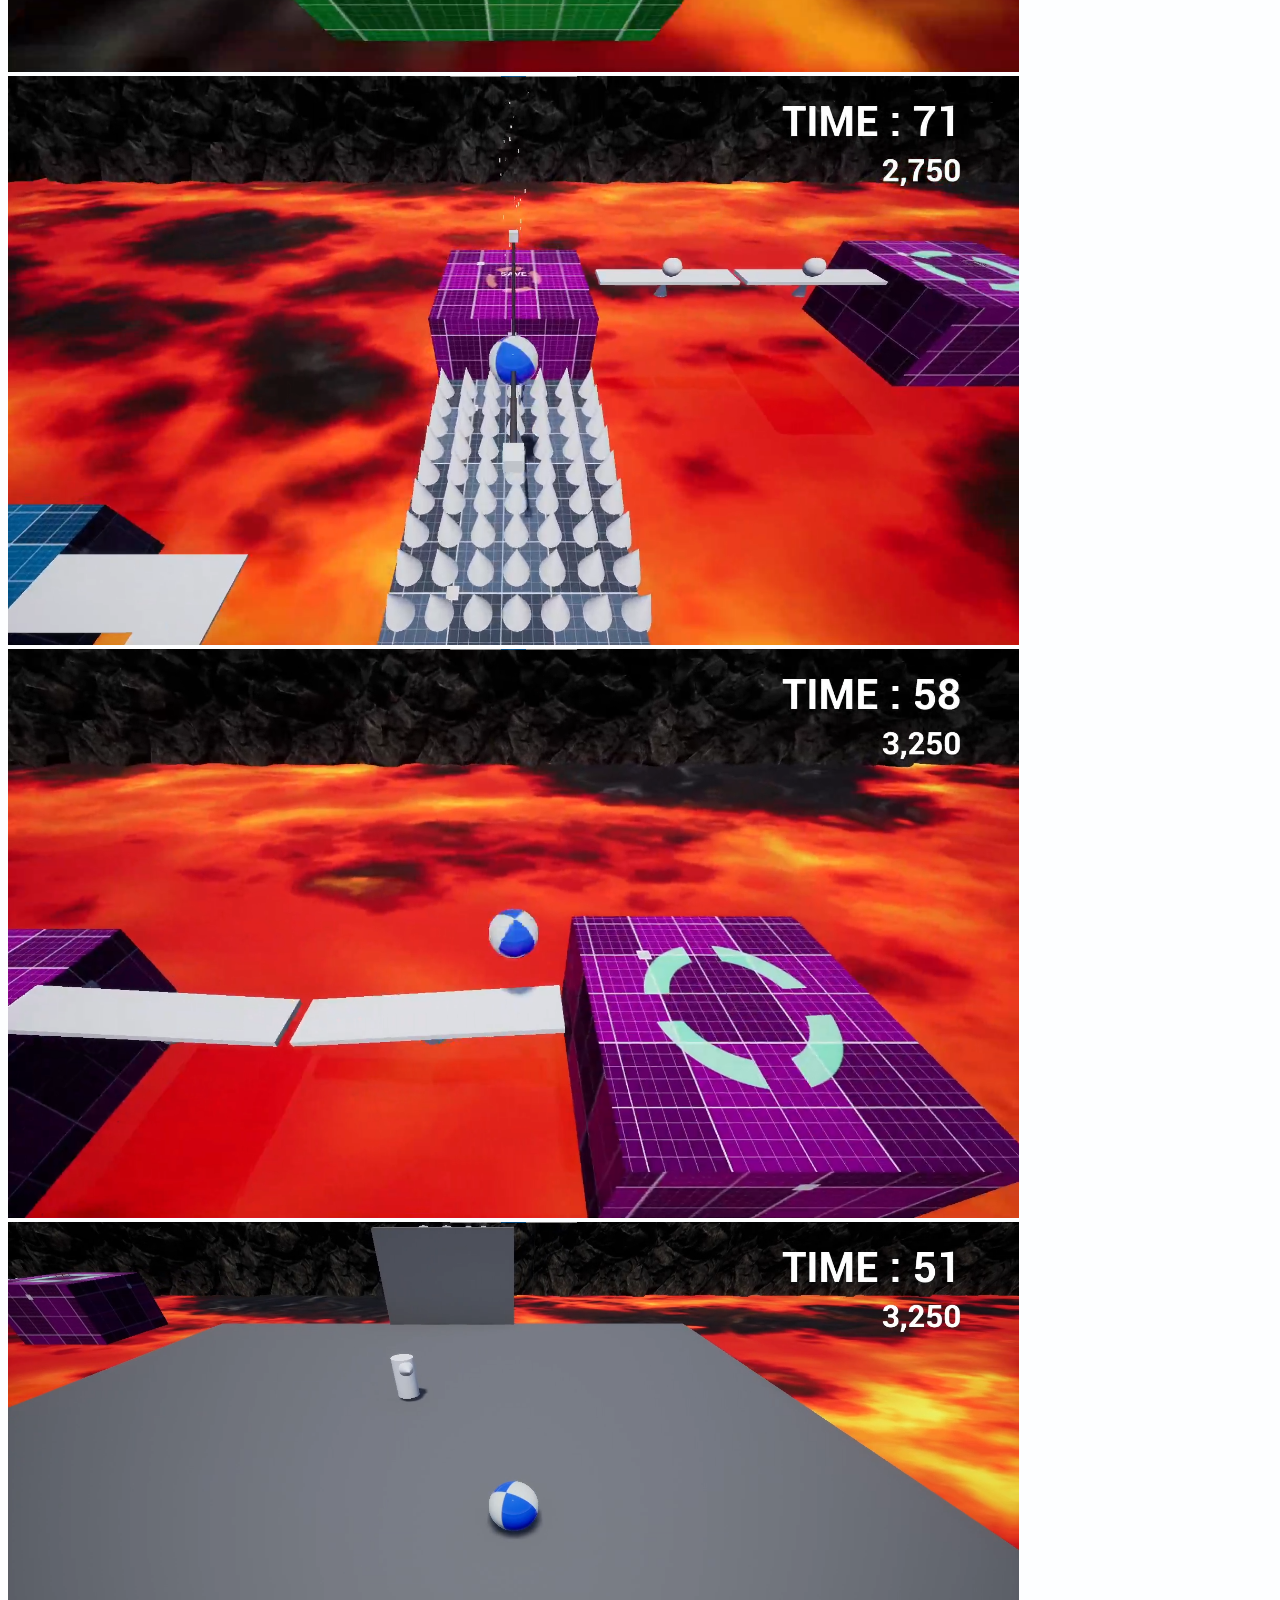
==== commit 22eb8fa7: "Portfolioに2作品追加" ====
--- a/portfolio.html
+++ b/portfolio.html
@@ -338,14 +338,8 @@
 							Unreal Engine 4<br><br>
 							【製作日数】<br>
 							１ヶ月<br><br>
-							【目標】<br>
-							ゲームプレイとシーケンサーの連携<br>
-							アーケードスタイルなゲームプレイ<br><br>
-							【説明】<br>
-							この作品は２０年ほど前によく遊んでいたアーケードスタイルのアクションゲームを参考に制作しました。ゲームの進行は決まった数と種類の敵を倒しきると次のエリアへ進行する「エリアクリア型」です。この進行方法を実現するためサンプルプロジェクトである「Action
-							RPG」を参考にエネミースポナーを作成しました。エネミースポナーはデータドリブンで簡単に敵出現方法をコントロール出来るように心掛けています。<br>
-							ザコ敵の攻撃についても簡易ではありますが一斉に複数人が攻撃しないよう「攻撃可能枠」の考えを取り入れた制御方法を採用しています。これにより複数人に囲まれて一度に殴られて倒されてしまうような理不尽な要素を排除しています。<br>
-							ボス敵はアニメーションと攻撃処理の連携に注力しました。「攻撃の予兆」「攻撃」「攻撃後の余韻」といったメリハリを付け、プレイヤーが遊ぶ上で「これからどう動くべきか」を判断しやすくし、各アニメーションに期待される効果（タックル攻撃時には吹き飛ぶ。つかみ攻撃時にはプレイヤーは行動不能になる等）についても納得出来るようにしています。
+							【説明】<br>
+							
 						</div>
 						<div class="modal-footer">
 							<a href="https://youtu.be/cTEspbcbv1Y" target="_brank"><button type="button"
@@ -381,12 +375,9 @@
 								<div class="carousel-inner">
 									<div class="carousel-item active"><img src="img/portfolio/ue4fest_gamejam/1.png" width="100%"
 											height="100%"></div>
-									<div class="carousel-item"><img src="img/portfolio/ue4fest_gamejam/2.png" width="100%" height="100%">
-									</div>
-									<div class="carousel-item"><img src="img/portfolio/ue4fest_gamejam/3.png" width="100%" height="100%">
-									</div>
-									<div class="carousel-item"><img src="img/portfolio/ue4fest_gamejam/4.png" width="100%" height="100%">
-									</div>
+									<div class="carousel-item"><img src="img/portfolio/ue4fest_gamejam/2.png" width="100%" height="100%"></div>
+									<div class="carousel-item"><img src="img/portfolio/ue4fest_gamejam/3.png" width="100%" height="100%"></div>
+									<div class="carousel-item"><img src="img/portfolio/ue4fest_gamejam/4.png" width="100%" height="100%"></div>
 								</div>
 								<a class="carousel-control-prev" href="#petitIndicator_6" role="button" data-slide="prev">
 									<span class="carousel-control-prev-icon" aria-hidden="true"></span>
@@ -424,6 +415,119 @@
 					</div>
 				</div>
 			</div>
+			</p>
+			<!-- ここまで -->
+
+
+			<!-- コンテンツ -->
+			<p>
+				<div class="col-lg-4">
+					<img src="img/portfolio/PetitCon15/thumbnail.png" class="content-thumbnail">
+					<h3>ただいま瞑想中</h3>
+					<p>第15回ぷちコン応募作品</p>
+					<p><button type="button" class="btn btn-secondary" data-toggle="modal" data-target="#petit7">View details</button></p>
+				</div>
+				
+				<div class="modal fade" id="petit7" tabindex="-1" role="dialog" aria-labelledby="petitTitle" aria-hidden="true">
+					<div class="modal-dialog modal-lg" role="document">
+						<div class="modal-content border-0">
+							<div>
+								<div id="petitIndicator_7" class="carousel slide" data-ride="carousel" data-interval="false">
+									<div class="carousel-inner">
+										<div class="carousel-item active"><img src="img/portfolio/PetitCon15/1.png" width="100%" height="100%"></div>
+										<div class="carousel-item"><img src="img/portfolio/PetitCon15/2.png" width="100%" height="100%"></div>
+										<div class="carousel-item"><img src="img/portfolio/PetitCon15/3.png" width="100%" height="100%"></div>
+									</div>
+									<a class="carousel-control-prev" href="#petitIndicator_7" role="button" data-slide="prev">
+										<span class="carousel-control-prev-icon" aria-hidden="true"></span>
+										<span class="sr-only">Previous</span>
+									</a>
+									<a class="carousel-control-next" href="#petitIndicator_7" role="button" data-slide="next">
+										<span class="carousel-control-next-icon" aria-hidden="true"></span>
+										<span class="sr-only">Next</span>
+									</a>
+								</div>
+							</div>
+							<div class="modal-header">
+								<h5 class="modal-title" id="petitTitle">第15回ぷちコン応募作品「ただいま瞑想中」</h5>
+							</div>
+							<div class="modal-body">
+								【使用エンジン】<br>
+								Unreal Engine 4<br><br>
+								【製作日数】<br>
+								1週間<br><br>
+								【説明】<br>
+								「かわる」というテーマから「プレイヤーが変わる」「見た目が変わる」「用途が変わる」と様々な案も浮かびましたが「サクッっと作る」ため、案出しの段階で最も詳細にイメージ出来た「変わり身の術でいたずらを回避して仕返しする」ゲームに決定しました。<br>
+								このゲームでは進行にQTEの仕組みを採用してみました。青グレイマンが飛びかかってくるシーケンサー内であるフレーム範囲内でプレイヤーの入力を検知した場合、成功シーケンサーを再生、入力が検知されなかった場合は失敗シーケンサーを再生するようにしています。<br>
+								プログラム量が非常に少ない分、1日や2日で完成するかと考えていましたが、アニメーションとカメラからの写り具合の調整や、パーティクルの調整、変わり身の術後に置かれる幹アセットの作成に多くの時間を取られてしまいました。しかしシーケンサーの取り扱いやアセット作成のワークフローについては非常に勉強になりました。
+							</div>
+							<div class="modal-footer">
+								<a href="https://t.co/dlxAJckpvy?amp=1" target="_brank"><button type="button" class="btn btn-primary">Youtube</button></a>
+								<a href="https://1drv.ms/u/s!Au-8FqgREBKZjWiVvQ-2CL3xFwoU?e=aFSb1f" target="_brank"><button
+										type="button" class="btn btn-primary">実行ファイル(.exe)</button></a>
+								<button type="button" class="btn btn-secondary" data-dismiss="modal">Close</button>
+							</div>
+						</div>
+					</div>
+				</div>
+			</p>
+			<!-- ここまで -->
+
+
+			<!-- コンテンツ -->
+			<p>
+				<div class="col-lg-4">
+					<img src="img/portfolio/UnrealQuest/thumbnail.png" class="content-thumbnail">
+					<h3>ころころボオオオオオオオオオル！</h3>
+					<p>アンリアルクエスト～グレイマンからの5つの挑戦状～ 解答作品</p>
+					<p><button type="button" class="btn btn-secondary" data-toggle="modal" data-target="#unrealquest">View details</button></p>
+				</div>
+				
+				<div class="modal fade" id="unrealquest" tabindex="-1" role="dialog" aria-labelledby="unrealquestTitle" aria-hidden="true">
+					<div class="modal-dialog modal-lg" role="document">
+						<div class="modal-content border-0">
+							<div>
+								<div id="unrealquestIndicator" class="carousel slide" data-ride="carousel" data-interval="false">
+									<div class="carousel-inner">
+										<div class="carousel-item active"><img src="img/portfolio/UnrealQuest/1.png" width="100%"height="100%"></div>
+										<div class="carousel-item"><img src="img/portfolio/UnrealQuest/2.png" width="100%" height="100%"></div>
+										<div class="carousel-item"><img src="img/portfolio/UnrealQuest/3.png" width="100%" height="100%"></div>
+										<div class="carousel-item"><img src="img/portfolio/UnrealQuest/4.png" width="100%" height="100%"></div>
+										<div class="carousel-item"><img src="img/portfolio/UnrealQuest/5.png" width="100%" height="100%"></div>
+									</div>
+									<a class="carousel-control-prev" href="#unrealquestIndicator" role="button" data-slide="prev">
+										<span class="carousel-control-prev-icon" aria-hidden="true"></span>
+										<span class="sr-only">Previous</span>
+									</a>
+									<a class="carousel-control-next" href="#unrealquestIndicator" role="button" data-slide="next">
+										<span class="carousel-control-next-icon" aria-hidden="true"></span>
+										<span class="sr-only">Next</span>
+									</a>
+								</div>
+							</div>
+							<div class="modal-header">
+								<h5 class="modal-title" id="unrealquestTitle">アンリアルクエスト～グレイマンからの5つの挑戦状～ 解答作品「ころころボオオオオオオオオオル！」</h5>
+							</div>
+							<div class="modal-body">
+								【使用エンジン】<br>
+								Unreal Engine 4<br><br>
+								【製作日数】<br>
+								5日<br><br>
+								【説明】<br>
+								5日間に渡って初級～上級に振り分けられた課題をこなし、1つの作品を作り上げる「アンリアルクエスト」に解答作品として提出したゲームです。<br>
+								当日になるまで課題が出されないという性質上、突貫工事のような作り方になってしまったことが心残りです。このイベントに参加したことで自分の実装力は想像よりも低い水準にあることが分かり、今後のゲーム制作において課題を見つけることができたのは非常に幸運でした。<br>
+								<br>
+								配布しているソースコードはマーケットプレイスで購入したアセットを取り除いたバージョンとなっているので、Youtube版・プレイアブル版とは異なる点があることをご了承ください。
+							</div>
+							<div class="modal-footer">
+								<a href="https://youtu.be/7Reqm7VWISA" target="_brank"><button type="button" class="btn btn-primary">Youtube</button></a>
+								<a href="https://1drv.ms/u/s!Au-8FqgREBKZjnE5tDT2eRBf9snJ?e=oyZgzo" target="_brank"><button	type="button" class="btn btn-primary">実行ファイル(.exe)</button></a>
+								<a href="https://1drv.ms/u/s!Au-8FqgREBKZjnL3vLp9Nwi124rt?e=UM7MX2" target="_brank"><button type="button" class="btn btn-primary">ソースコード</button></a>
+								<button type="button" class="btn btn-secondary" data-dismiss="modal">Close</button>
+							</div>
+						</div>
+					</div>
+				</div>
 			</p>
 			<!-- ここまで -->
 
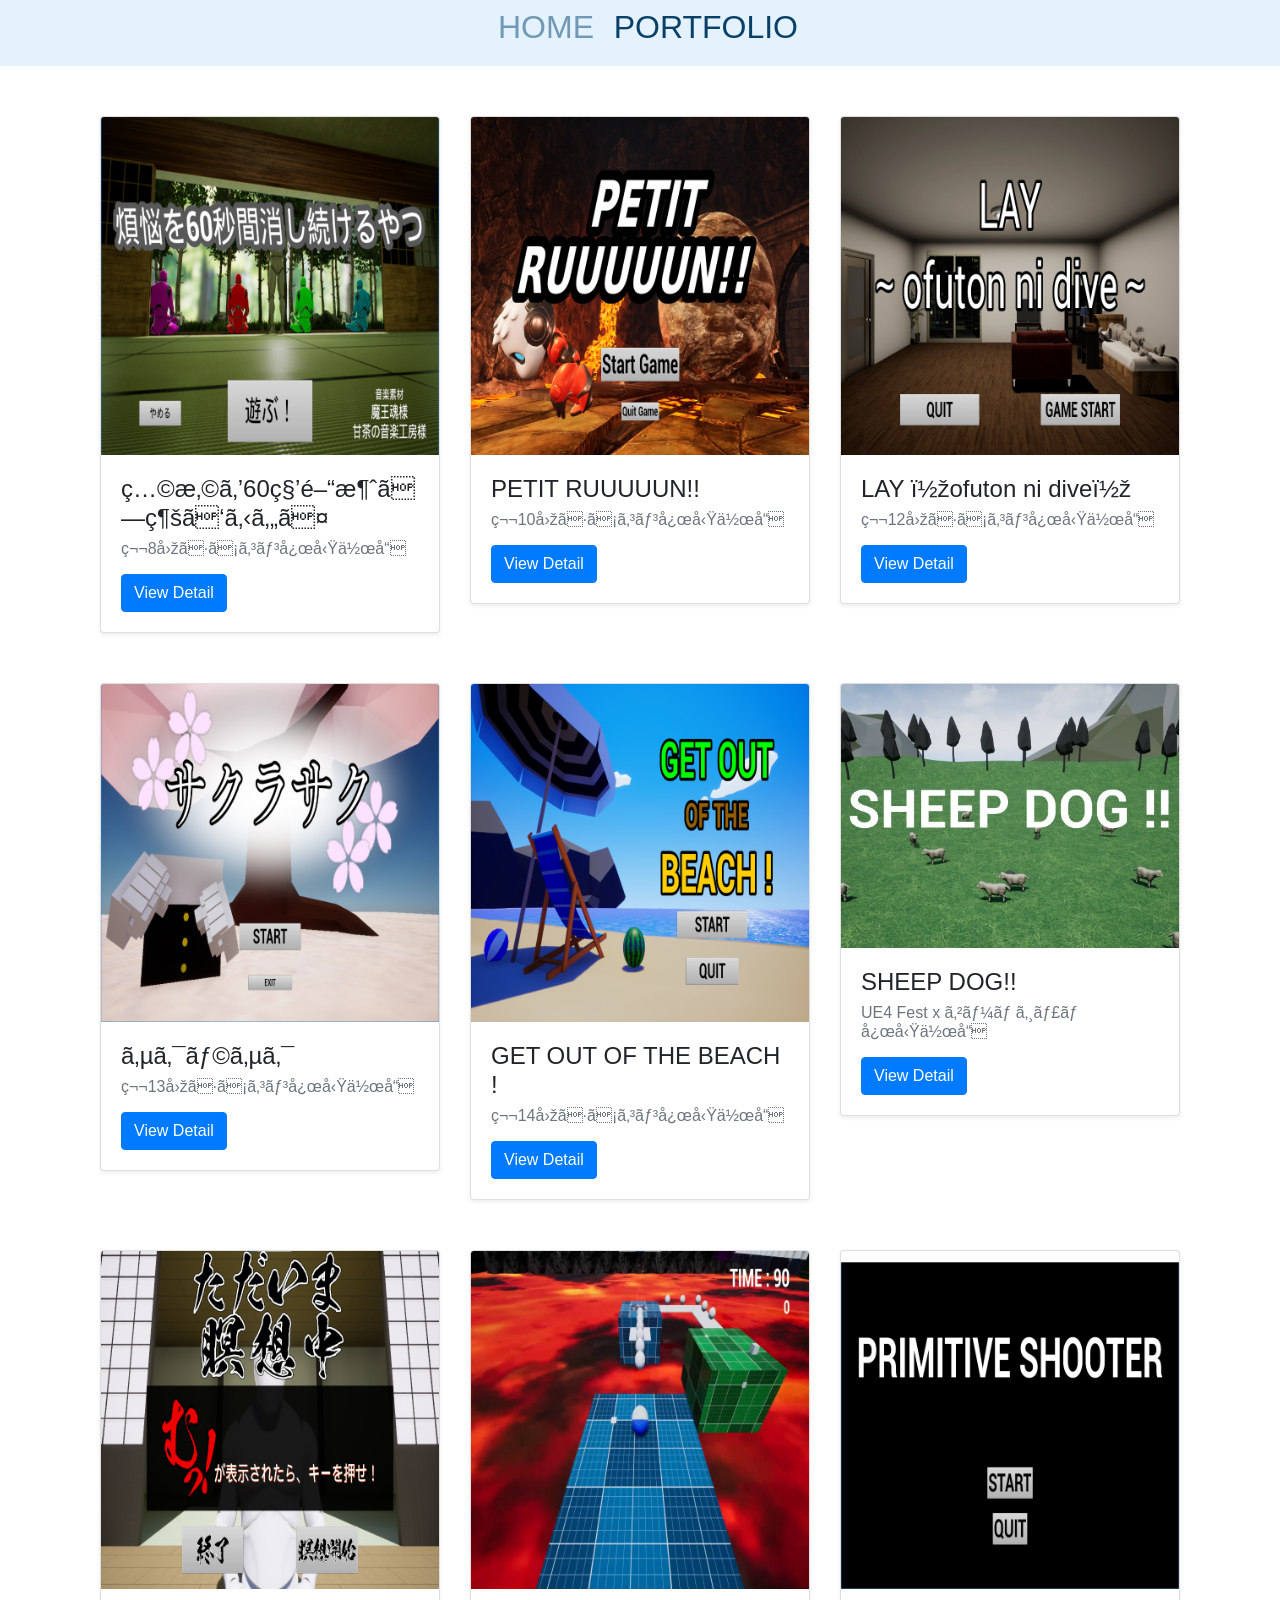
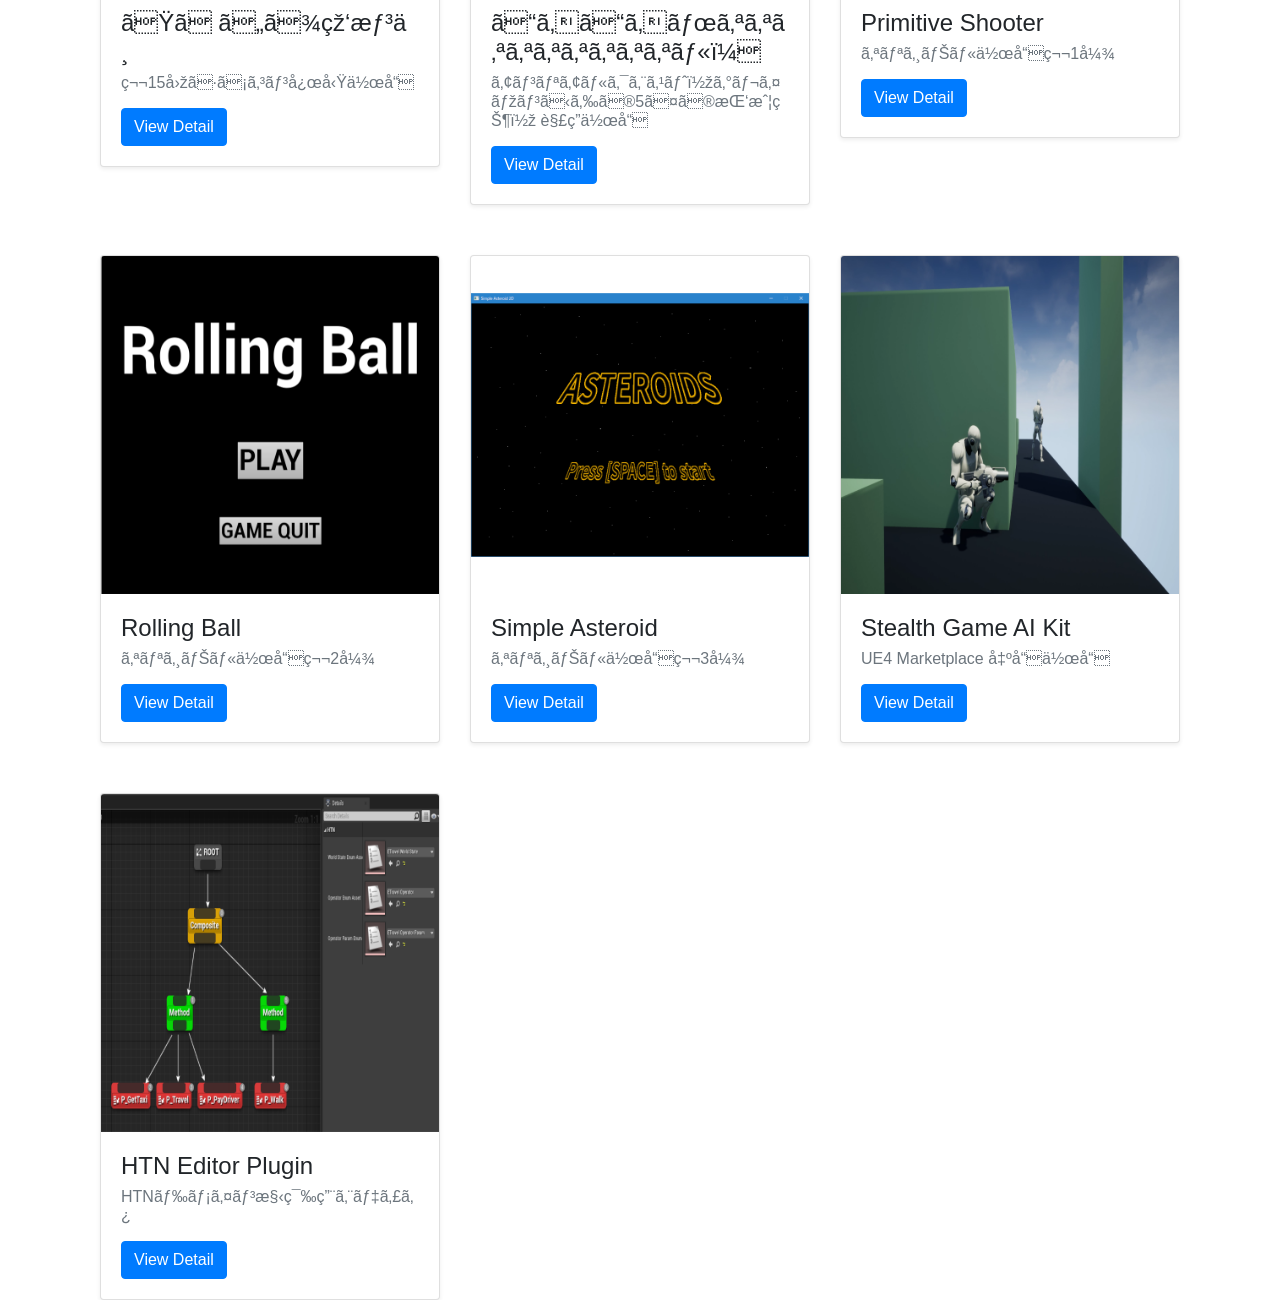
==== commit ebb59de4: "作り直した" ====
--- a/portfolio.html
+++ b/portfolio.html
@@ -1,854 +1,853 @@
-<!doctype html>
-<html lang="ja">
-
-<!-- TODO: リンク先の確認 -->
-
-<head>
-	<meta charset="utf-8">
-	<meta name="viewport" content="width=device-width, initial-scale=1, shrink-to-fit=no">
-
-	<!-- CSS読み込み -->
-	<link rel="stylesheet" href="bootstrap/css/bootstrap.min.css">
-	<link rel="stylesheet" href="common.css">
-	<link rel="stylesheet" href="portfolio.css">
-
-	<link rel="apple-touch-icon" type="image/png" href="/apple-touch-icon-180x180.png">
-	<link rel="icon" type="image/png" href="/icon-192x192.png">
-
-	<title>PavilionDV7's Portfolio</title>
-</head>
-
-<body>
-
-	<nav class="navbar sticky-top navbar-expand-md navbar-light p-1">
-		<a></a> <!-- トグルボタンを右寄せにするため -->
-		<button class="navbar-toggler" type="button" data-toggle="collapse" data-target="#navbarsExample04"
-			aria-controls="navbarsExample04" aria-expanded="false" aria-label="Toggle navigation">
-			<span class="navbar-toggler-icon" style="background-color: gray;"></span>
-		</button>
-
-		<div class="collapse navbar-collapse justify-content-sm-center" id="navbarsExample04">
-			<ul class="navbar-nav text-sm-right">
-				<li class="nav-item mx-1"><a class="nav-link" href="index.html">Home</a></li>
-				<li class="nav-item mx-1"><a class="nav-link" href="portfolio.html">Portfolio</a></li>
-			</ul>
+<!DOCTYPE html>
+<html>
+
+	<head>
+		<title></title>
+		<meta name="viewport" content="width=device-width, initial-scale=1">
+		<link rel="stylesheet" href="https://stackpath.bootstrapcdn.com/bootstrap/4.5.0/css/bootstrap.min.css"			integrity="sha384-9aIt2nRpC12Uk9gS9baDl411NQApFmC26EwAOH8WgZl5MYYxFfc+NcPb1dKGj7Sk" crossorigin="anonymous">
+		<link rel="stylesheet" href="common.css">
+		<link rel="stylesheet" href="style.css">
+
+		<link rel="apple-touch-icon" type="image/png" href="/apple-touch-icon-180x180.png">
+		<link rel="icon" type="image/png" href="/icon-192x192.png">
+
+	</head>
+
+	<body>
+		<script src="https://code.jquery.com/jquery-3.5.1.slim.min.js" integrity="sha384-DfXdz2htPH0lsSSs5nCTpuj/zy4C+OGpamoFVy38MVBnE+IbbVYUew+OrCXaRkfj" crossorigin="anonymous"></script>
+		<script src="https://cdn.jsdelivr.net/npm/popper.js@1.16.1/dist/umd/popper.min.js" integrity="sha384-9/reFTGAW83EW2RDu2S0VKaIzap3h56lZH81PoYlFhbGU+6BZp6G7niu735Sk7lN"
+			crossorigin="anonymous"></script>
+		<script src="https://cdn.jsdelivr.net/npm/bootstrap@4.5.3/dist/js/bootstrap.min.js" integrity="sha384-w1Q4orYjBQndcko6MimVbzY0tgp4pWB4lZ7lr30WKz0vr/aWKhXdBNmNb5D92v7s"
+			crossorigin="anonymous"></script>
+
+		<nav class="navbar sticky-top navbar-expand-lg navbar-light" style="background-color:#e3f2fd; padding:0;">
+			<button class="navbar-toggler" type="button" data-toggle="collapse" data-target="#navbarNav" aria-controls="navbarNav" aria-expanded="false" aria-label="Toggle navigation" style="margin: 15px;"><span class="navbar-toggler-icon"></span></button>
+			<a class="navbar-brand"></a>
+			<div class="collapse navbar-collapse justify-content-center" id="navbarNav">
+				<ul class="navbar-nav justify-content-between w-25">
+					<li class="nav-item"><a class="nav-link" href="index.html"><h2>HOME</h2></a></li>
+					<li class="nav-item active"><a class="nav-link" href="portfolio.html"><h2>PORTFOLIO</h2></a></li>
+				</ul>
+			</div>
+		</nav>
+
+		<div class="container">
+			<div class="row" style="margin-left: 0; margin-right: 0;">
+
+				<div class="col-md-6 col-lg-4" style="margin-top: 50px;">
+					<div class="card shadow-sm">
+						<img src="img/portfolio/PetitCon8/thumbnail.png" class="card-img-top">
+						<div class="card-body">
+							<h4 class="card-title">煩悩を60秒間消し続けるやつ</h4>
+							<h6 class="card-subtitle text-muted">第8回ぷちコン応募作品</h6>
+							<p class="card-text"></p>
+
+							<button type="button" class="btn btn-primary" data-toggle="modal" data-target="#modal1">View Detail</button>
+							<div class="modal fade" data-backdrop="true" id="modal1" tabindex="-1" role="dialog" aria-labelledby="label1" aria-hidden="true">
+								<div class="modal-dialog modal-lg" role="document">
+									<div class="modal-content">
+
+										<div id="carouselControls1" class="carousel slide" data-ride="carousel">
+											<div class="carousel-inner">
+												<div class="carousel-item active">
+													<img src="img/portfolio/PetitCon8/1.png" class="d-block w-100">
+												</div>
+												<div class="carousel-item">
+													<img src="img/portfolio/PetitCon8/2.png" class="d-block w-100">
+												</div>
+											</div>
+											<a class="carousel-control-prev" href="#carouselControls1" role="button" data-slide="prev">
+												<span class="carousel-control-prev-icon" aria-hidden="true"></span>
+											</a>
+											<a class="carousel-control-next" href="#carouselControls1" role="button" data-slide="next">
+												<span class="carousel-control-next-icon" aria-hidden="true"></span>
+											</a>
+										</div>
+
+										<div class="modal-header">
+											<h4 class="modal-title" id="label1"> 第8回ぷちコン応募作品「煩悩を60秒間消し続けるやつ」</h4>
+										</div>
+										<div class="modal-body">
+											<p>
+											<h5>【使用エンジン】</h5>
+											Unreal Engine 4
+											</p>
+											<p>
+											<h5>【製作日数】</h5>
+											１週間
+											</p>
+											<p>
+											<h5>【説明】</h5>
+											1週間以内での制作とアセットを可能な限り自分で用意する（DCCツールやテクスチャツール等の連携）ことを目標にして制作しました。
+											<br>
+											テーマである「60」について「60秒間で何かをする」は早々に決まったので「何かをする」について悩んでいたところ、ちょうどテレビで放送していた警策で肩を叩く場面から着想を得て「修行者から発せられる煩悩を警策で叩く」ゲームに決まりました。
+											ゲームに登場する襖やグレイマンのポーズについてはBlenderにて作成。襖や畳、縁側に使われているマテリアルはSubstance
+											Designer
+											5で作成しました。グレイマンのポーズはBlenderアドオンの「UE
+											Tools」を利用したことで非常に短い時間でポーズを作成することが出来ました。
+											</p>
+										</div>
+										<div class="modal-footer">
+											<a href="https://www.youtube.com/watch?v=XYhjCdENbAw" target="_brank" rel="noopener"><button type="button" class="btn btn-primary">Youtube</button></a>
+											<a href="https://1drv.ms/u/s!Au-8FqgREBKZjRQrW145z2jW6wA0?e=zzPzuU" target="_brank" rel="noopener"><button type="button" class="btn btn-primary">実行ファイル</button></a>
+											<button type="button" class="btn btn-secondary" data-dismiss="modal">Close</button>
+										</div>
+									</div>
+								</div>
+							</div>
+						</div>
+					</div>
+				</div>
+
+				<div class="col-md-6 col-lg-4" style="margin-top: 50px;">
+					<div class="card shadow-sm">
+						<img src="img/portfolio/PetitCon10/thumbnail.png" class="card-img-top">
+						<div class="card-body">
+							<h4 class="card-title">PETIT RUUUUUN!!</h4>
+							<h6 class="card-subtitle text-muted">第10回ぷちコン応募作品</h6>
+							<p class="card-text"></p>
+
+							<button type="button" class="btn btn-primary" data-toggle="modal" data-target="#modal2">View Detail</button>
+							<div class="modal fade" data-backdrop="true" id="modal2" tabindex="-1" role="dialog" aria-labelledby="label1" aria-hidden="true">
+								<div class="modal-dialog modal-lg" role="document">
+									<div class="modal-content">
+
+										<div id="carouselControls2" class="carousel slide" data-ride="carousel">
+											<div class="carousel-inner">
+												<div class="carousel-item active">
+													<img src="img/portfolio/PetitCon10/1.png" class="d-block w-100">
+												</div>
+												<div class="carousel-item">
+													<img src="img/portfolio/PetitCon10/2.png" class="d-block w-100">
+												</div>
+												<div class="carousel-item">
+													<img src="img/portfolio/PetitCon10/3.png" class="d-block w-100">
+												</div>
+											</div>
+											<a class="carousel-control-prev" href="#carouselControls2" role="button" data-slide="prev">
+												<span class="carousel-control-prev-icon" aria-hidden="true"></span>
+											</a>
+											<a class="carousel-control-next" href="#carouselControls2" role="button" data-slide="next">
+												<span class="carousel-control-next-icon" aria-hidden="true"></span>
+											</a>
+										</div>
+
+										<div class="modal-header">
+											<h4 class="modal-title" id="label1">第10回ぷちコン応募作品「PETIT RUUUUUN!!」</h4>
+										</div>
+										<div class="modal-body">
+											<p>
+											<h5>【使用エンジン】</h5>
+											Unreal Engine 4
+											</p>
+											<p>
+											<h5>【製作日数】</h5>
+											3日間
+											</p>
+											<p>
+											<h5>【説明】</h5>
+											短い期間(2~3日)で完成させることを目標にして制作しました。
+											<br>
+											「ぷち」キャラクターが岩に「ぷちっ」と潰されないようにするゲームにしました。目標を達成するためゲームに登場するアセットは全てマーケットプレイスにて購入したものやInfinity
+											Bladeアセットを活用しています。これにより目標としていた短い期間での完成を達成することが出来ました。
+											</p>
+										</div>
+										<div class="modal-footer">
+											<a href="https://youtu.be/qrWi-8sQ--8" target="_brank" rel="noopener"><button type="button" class="btn btn-primary">Youtube</button></a>
+											<a href="https://1drv.ms/u/s!Au-8FqgREBKZjRWUt487pBKA_quY?e=GbjL7j" target="_brank" rel="noopener"><button type="button" class="btn btn-primary">実行ファイル</button></a>
+											<button type="button" class="btn btn-secondary" data-dismiss="modal">Close</button>
+										</div>
+									</div>
+								</div>
+							</div>
+						</div>
+					</div>
+				</div>
+
+				<div class="col-md-6 col-lg-4" style="margin-top: 50px;">
+					<div class="card shadow-sm">
+						<img src="img/portfolio/PetitCon12/thumbnail.png" class="card-img-top">
+						<div class="card-body">
+							<h4 class="card-title">LAY ～ofuton ni dive～</h4>
+							<h6 class="card-subtitle text-muted">第12回ぷちコン応募作品</h6>
+							<p class="card-text"></p>
+
+							<button type="button" class="btn btn-primary" data-toggle="modal" data-target="#modal3">View Detail</button>
+							<div class="modal fade" data-backdrop="true" id="modal3" tabindex="-1" role="dialog" aria-labelledby="label1" aria-hidden="true">
+								<div class="modal-dialog modal-lg" role="document">
+									<div class="modal-content">
+
+										<div id="carouselControls3" class="carousel slide" data-ride="carousel">
+											<div class="carousel-inner">
+												<div class="carousel-item active">
+													<img src="img/portfolio/PetitCon12/1.png" class="d-block w-100">
+												</div>
+												<div class="carousel-item">
+													<img src="img/portfolio/PetitCon12/2.png" class="d-block w-100">
+												</div>
+												<div class="carousel-item">
+													<img src="img/portfolio/PetitCon12/3.png" class="d-block w-100">
+												</div>
+											</div>
+											<a class="carousel-control-prev" href="#carouselControls3" role="button" data-slide="prev">
+												<span class="carousel-control-prev-icon" aria-hidden="true"></span>
+											</a>
+											<a class="carousel-control-next" href="#carouselControls3" role="button" data-slide="next">
+												<span class="carousel-control-next-icon" aria-hidden="true"></span>
+											</a>
+										</div>
+
+										<div class="modal-header">
+											<h4 class="modal-title" id="label1">第12回ぷちコン応募作品「LAY ～ofuton ni dive～」</h4>
+										</div>
+										<div class="modal-body">
+											<p>
+											<h5>【使用エンジン】</h5>
+											Unreal Engine 4
+											</p>
+											<p>
+											<h5>【製作日数】</h5>
+											２週間
+											</p>
+											<p>
+											<h5>【説明】</h5>
+											ゲームプレイとシーケンサーの連携を目標にして制作しました。
+											<br>
+											このぷちコンでは初めてシーケンサーを使用しゲーム開始前の導入ムービーを作成しています。<br>シーケンサーを用いた字幕表示については資料が見つからなかったためウィジェットブループリントとレベルブループリント、シーケンサーのイベントトラックを活用して字幕表示処理を行いました。ゲームプレイ部分については得点判定処理に少々時間を取られてしまいましたが判定箇所となる５つのボーンそれぞれにコリジョンをアタッチしオーバーラップ処理でベッドとの接触判定を行うようすることで、非常に単純ながらも確実な接触判定を行うことが出来ました。<br>ラグドールを使ったことで適度なランダム性が生まれ見た目的にも面白く第１２回ぷちコン結果発表会では「気になるゲーム」として紹介して頂きました。
+											</p>
+										</div>
+										<div class="modal-footer">
+											<a href="https://www.youtube.com/watch?v=8aemGDS9e3A" target="_brank" rel="noopener"><button type="button" class="btn btn-primary">Youtube</button></a>
+											<a href="https://1drv.ms/u/s!Au-8FqgREBKZilBAUyaFlVo1GoCX?e=fRnm48" target="_brank" rel="noopener"><button type="button" class="btn btn-primary">実行ファイル</button></a>
+											<a href="https://1drv.ms/u/s!Au-8FqgREBKZiGnhtZVF4eRizjiy" target="_brank" rel="noopener"><button type="button" class="btn btn-primary">ソースコード</button></a>
+											<button type="button" class="btn btn-secondary" data-dismiss="modal">Close</button>
+										</div>
+									</div>
+								</div>
+							</div>
+						</div>
+					</div>
+				</div>
+
+
+				<div class="col-md-6 col-lg-4" style="margin-top: 50px;">
+					<div class="card shadow-sm">
+						<img src="img/portfolio/PetitCon13/thumbnail.png" class="card-img-top">
+						<div class="card-body">
+							<h4 class="card-title">サクラサク</h4>
+							<h6 class="card-subtitle text-muted">第13回ぷちコン応募作品</h6>
+							<p class="card-text"></p>
+
+							<button type="button" class="btn btn-primary" data-toggle="modal" data-target="#modal4">View Detail</button>
+							<div class="modal fade" data-backdrop="true" id="modal4" tabindex="-1" role="dialog" aria-labelledby="label1" aria-hidden="true">
+								<div class="modal-dialog modal-lg" role="document">
+									<div class="modal-content">
+
+										<div id="carouselControls4" class="carousel slide" data-ride="carousel">
+											<div class="carousel-inner">
+												<div class="carousel-item active">
+													<img src="img/portfolio/PetitCon13/1.png" class="d-block w-100">
+												</div>
+												<div class="carousel-item">
+													<img src="img/portfolio/PetitCon13/2.png" class="d-block w-100">
+												</div>
+												<div class="carousel-item">
+													<img src="img/portfolio/PetitCon13/3.png" class="d-block w-100">
+												</div>
+												<div class="carousel-item">
+													<img src="img/portfolio/PetitCon13/4.png" class="d-block w-100">
+												</div>
+											</div>
+											<a class="carousel-control-prev" href="#carouselControls4" role="button" data-slide="prev">
+												<span class="carousel-control-prev-icon" aria-hidden="true"></span>
+											</a>
+											<a class="carousel-control-next" href="#carouselControls4" role="button" data-slide="next">
+												<span class="carousel-control-next-icon" aria-hidden="true"></span>
+											</a>
+										</div>
+
+										<div class="modal-header">
+											<h4 class="modal-title" id="label1">第13回ぷちコン応募作品「サクラサク」</h4>
+										</div>
+										<div class="modal-body">
+											<p>
+											<h5>【使用エンジン】</h5>
+											Unreal Engine 4
+											</p>
+											<p>
+											<h5>【製作日数】</h5>
+											１ヶ月
+											</p>
+											<p>
+											<h5>【説明】</h5>
+											ゲームプレイとシーケンサーの連携、アーケードスタイルなゲームプレイを目標にして制作しました。
+											<br>
+											この作品は２０年ほど前によく遊んでいたアーケードスタイルのアクションゲームを参考に制作しました。ゲームの進行は決まった数と種類の敵を倒しきると次のエリアへ進行する「エリアクリア型」です。この進行方法を実現するためサンプルプロジェクトである「Action RPG」を参考にエネミースポナーを作成しました。エネミースポナーはデータドリブンで簡単に敵出現方法をコントロール出来るように心掛けています。<br>ザコ敵の攻撃についても簡易ではありますが一斉に複数人が攻撃しないよう「攻撃可能枠」の考えを取り入れた制御方法を採用することで、複数人に囲まれて一度に殴られて倒されてしまうような理不尽な要素を排除しています。<br>ボス敵はアニメーションと攻撃処理の連携に注力しました。「攻撃の予兆」「攻撃」「攻撃後の余韻」といったメリハリを付け、プレイヤーが遊ぶ上で「これからどう動くべきか」を判断しやすくし、各アニメーションに期待される効果（タックル攻撃時には吹き飛ぶ。つかみ攻撃時にはプレイヤーは行動不能になる等）についても納得出来るようにしています。
+											</p>
+										</div>
+										<div class="modal-footer">
+											<a href="https://youtu.be/RmTpK6tRiZE" target="_brank" rel="noopener"><button type="button" class="btn btn-primary">Youtube</button></a>
+											<a href="https://1drv.ms/u/s!Au-8FqgREBKZik98qGcArSnOGyZZ?e=NjvlXr" target="_brank" rel="noopener"><button type="button" class="btn btn-primary">実行ファイル</button></a>
+											<a href="https://1drv.ms/u/s!Au-8FqgREBKZilmreWACqwg8CWWL" target="_brank" rel="noopener"><button type="button" class="btn btn-primary">ソースコード</button></a>
+											<button type="button" class="btn btn-secondary" data-dismiss="modal">Close</button>
+										</div>
+									</div>
+								</div>
+							</div>
+						</div>
+					</div>
+				</div>
+
+
+				<div class="col-md-6 col-lg-4" style="margin-top: 50px;">
+					<div class="card shadow-sm">
+						<img src="img/portfolio/PetitCon14/thumbnail.png" class="card-img-top">
+						<div class="card-body">
+							<h4 class="card-title">GET OUT OF THE BEACH !</h4>
+							<h6 class="card-subtitle text-muted">第14回ぷちコン応募作品</h6>
+							<p class="card-text"></p>
+
+							<button type="button" class="btn btn-primary" data-toggle="modal" data-target="#modal5">View Detail</button>
+							<div class="modal fade" data-backdrop="true" id="modal5" tabindex="-1" role="dialog" aria-labelledby="label1" aria-hidden="true">
+								<div class="modal-dialog modal-lg" role="document">
+									<div class="modal-content">
+
+										<div id="carouselControls5" class="carousel slide" data-ride="carousel">
+											<div class="carousel-inner">
+												<div class="carousel-item active">
+													<img src="img/portfolio/PetitCon14/1.png" class="d-block w-100">
+												</div>
+												<div class="carousel-item">
+													<img src="img/portfolio/PetitCon14/2.png" class="d-block w-100">
+												</div>
+												<div class="carousel-item">
+													<img src="img/portfolio/PetitCon14/3.png" class="d-block w-100">
+												</div>
+												<div class="carousel-item">
+													<img src="img/portfolio/PetitCon14/4.png" class="d-block w-100">
+												</div>
+											</div>
+											<a class="carousel-control-prev" href="#carouselControls5" role="button" data-slide="prev">
+												<span class="carousel-control-prev-icon" aria-hidden="true"></span>
+											</a>
+											<a class="carousel-control-next" href="#carouselControls5" role="button" data-slide="next">
+												<span class="carousel-control-next-icon" aria-hidden="true"></span>
+											</a>
+										</div>
+
+										<div class="modal-header">
+											<h4 class="modal-title" id="label1">第14回ぷちコン応募作品「GET OUT OF THE BEACH !」</h4>
+										</div>
+										<div class="modal-body">
+											<p>
+											<h5>【使用エンジン】</h5>
+											Unreal Engine 4
+											</p>
+											<p>
+											<h5>【製作日数】</h5>
+											1ヶ月
+											</p>
+											<p>
+											<h5>【説明】</h5>
+											物理の動きをプレイヤーに取り入れることを目標にして制作しました。
+											<br>
+											物理を取り入れることで操作性は悪くなってしまいますが、その操作性の悪さが面白さに寄与するかも検証してみたかったので、プレイヤーキャラクターは「ローリングボールテンプレート」のプレイヤーキャラクターをベースにすることにしました。<br>しかしローリングボールテンプレートの動作をそのまま使うのはあまりにも操作性が悪すぎたので、緩和策として方向転換時に追加の力を加えるようにしましたが、面白さに繋がるだけの操作性の悪さは確保することで、結果としてユニークなゲームを作ることができました。<br><br>プレイヤーキャラクターの「スイカくん」はユーモラスな出で立ちで、非常にお気に入りのキャラクターです。
+											</p>
+										</div>
+										<div class="modal-footer">
+											<a href="https://youtu.be/cTEspbcbv1Y" target="_brank" rel="noopener"><button type="button" class="btn btn-primary">Youtube</button></a>
+											<a href="https://1drv.ms/u/s!Au-8FqgREBKZi3sYqG3fqX7U2bBK?e=d0CY2h" target="_brank" rel="noopener"><button type="button" class="btn btn-primary">実行ファイル</button></a>
+											<a href="https://1drv.ms/u/s!Au-8FqgREBKZi3sYqG3fqX7U2bBK?e=Xu53H9" target="_brank" rel="noopener"><button type="button" class="btn btn-primary">ソースコード</button></a>
+											<button type="button" class="btn btn-secondary" data-dismiss="modal">Close</button>
+										</div>
+									</div>
+								</div>
+							</div>
+						</div>
+					</div>
+				</div>
+
+				<div class="col-md-6 col-lg-4" style="margin-top: 50px;">
+					<div class="card shadow-sm">
+						<img src="img/portfolio/ue4fest_gamejam/thumbnail.png" class="card-img-top">
+						<div class="card-body">
+							<h4 class="card-title">SHEEP DOG!!</h4>
+							<h6 class="card-subtitle text-muted">UE4 Fest x ゲームジャム 応募作品</h6>
+							<p class="card-text"></p>
+
+							<button type="button" class="btn btn-primary" data-toggle="modal" data-target="#modal6">View Detail</button>
+							<div class="modal fade" data-backdrop="true" id="modal6" tabindex="-1" role="dialog" aria-labelledby="label1" aria-hidden="true">
+								<div class="modal-dialog modal-lg" role="document">
+									<div class="modal-content">
+
+										<div id="carouselControls6" class="carousel slide" data-ride="carousel">
+											<div class="carousel-inner">
+												<div class="carousel-item active">
+													<img src="img/portfolio/ue4fest_gamejam/1.png" class="d-block w-100">
+												</div>
+												<div class="carousel-item">
+													<img src="img/portfolio/ue4fest_gamejam/2.png" class="d-block w-100">
+												</div>
+												<div class="carousel-item">
+													<img src="img/portfolio/ue4fest_gamejam/3.png" class="d-block w-100">
+												</div>
+												<div class="carousel-item">
+													<img src="img/portfolio/ue4fest_gamejam/4.png" class="d-block w-100">
+												</div>
+											</div>
+											<a class="carousel-control-prev" href="#carouselControls6" role="button" data-slide="prev">
+												<span class="carousel-control-prev-icon" aria-hidden="true"></span>
+											</a>
+											<a class="carousel-control-next" href="#carouselControls6" role="button" data-slide="next">
+												<span class="carousel-control-next-icon" aria-hidden="true"></span>
+											</a>
+										</div>
+
+										<div class="modal-header">
+											<h4 class="modal-title" id="label1">UE4 Fest x ゲームジャム応募作品「SHEEP DOG!!」</h4>
+										</div>
+										<div class="modal-body">
+											<p>
+											<h5>【使用エンジン】</h5>
+											Unreal Engine 4
+											</p>
+											<p>
+											<h5>【製作日数】</h5>
+											48時間
+											</p>
+											<p>
+											<h5>【説明】</h5>
+											短時間での完成を目指すため「実現可能な単純なルール」「過去に購入したアセットを活用する」を最優先事項として制作しました。<br>「逃げた羊を柵の中に集める」というルールを、よりユニークなものへと進化させるため、今回のようなアクションゲームには不向きな「ドラッグをして飛ばす操作」を実装しました。この実装については「制限時間の焦り」、「羊のプレイヤーの反対方向へと動く」仕組みに「ドラッグで飛ばす操作」という操作性の悪さが組み合わさることで「狙った場所にうまく動けない」というもどかしさが生まれ、それがゲームの面白さに寄与すると考えたためです。<br>このゲームにたどり着くまで長い時間悩んでしまったので実質の制作時間は30時間程度でしたが、過去に購入したアセットや制作経験によって適度な規模で面白いゲームを作れたと思います。残念ながら結果発表放送では特に触れられることもなく終わってしまいましたが非常に良い経験ができたと感じています。
+											</p>
+										</div>
+										<div class="modal-footer">
+											<a href="https://www.youtube.com/watch?v=qVccwAIhb8k&feature=emb_title" target="_brank" rel="noopener"><button type="button" class="btn btn-primary">Youtube</button></a>
+											<!-- <a href="https://1drv.ms/u/s!Au-8FqgREBKZi3sYqG3fqX7U2bBK?e=d0CY2h" target="_brank" rel="noopener"><button type="button" class="btn btn-primary">実行ファイル</button></a>
+											<a href="https://1drv.ms/u/s!Au-8FqgREBKZi3sYqG3fqX7U2bBK?e=Xu53H9" target="_brank" rel="noopener"><button type="button" class="btn btn-primary">ソースコード</button></a> -->
+											<button type="button" class="btn btn-secondary" data-dismiss="modal">Close</button>
+										</div>
+									</div>
+								</div>
+							</div>
+						</div>
+					</div>
+				</div>
+
+				<div class="col-md-6 col-lg-4" style="margin-top: 50px;">
+					<div class="card shadow-sm">
+						<img src="img/portfolio/PetitCon15/thumbnail.png" class="card-img-top">
+						<div class="card-body">
+							<h4 class="card-title">ただいま瞑想中</h4>
+							<h6 class="card-subtitle text-muted">第15回ぷちコン応募作品</h6>
+							<p class="card-text"></p>
+
+							<button type="button" class="btn btn-primary" data-toggle="modal" data-target="#modal7">View Detail</button>
+							<div class="modal fade" data-backdrop="true" id="modal7" tabindex="-1" role="dialog" aria-labelledby="label1" aria-hidden="true">
+								<div class="modal-dialog modal-lg" role="document">
+									<div class="modal-content">
+
+										<div id="carouselControls7" class="carousel slide" data-ride="carousel">
+											<div class="carousel-inner">
+												<div class="carousel-item active">
+													<img src="img/portfolio/PetitCon15/1.png" class="d-block w-100">
+												</div>
+												<div class="carousel-item">
+													<img src="img/portfolio/PetitCon15/2.png" class="d-block w-100">
+												</div>
+												<div class="carousel-item">
+													<img src="img/portfolio/PetitCon15/3.png" class="d-block w-100">
+												</div>
+												<div class="carousel-item">
+													<img src="img/portfolio/PetitCon15/4.png" class="d-block w-100">
+												</div>
+											</div>
+											<a class="carousel-control-prev" href="#carouselControls7" role="button" data-slide="prev">
+												<span class="carousel-control-prev-icon" aria-hidden="true"></span>
+											</a>
+											<a class="carousel-control-next" href="#carouselControls7" role="button" data-slide="next">
+												<span class="carousel-control-next-icon" aria-hidden="true"></span>
+											</a>
+										</div>
+
+										<div class="modal-header">
+											<h4 class="modal-title" id="label1">第15回ぷちコン応募作品「ただいま瞑想中」</h4>
+										</div>
+										<div class="modal-body">
+											<p>
+											<h5>【使用エンジン】</h5>
+											Unreal Engine 4
+											</p>
+											<p>
+											<h5>【製作日数】</h5>
+											1週間
+											</p>
+											<p>
+											<h5>【説明】</h5>
+											「かわる」というテーマから「プレイヤーが変わる」「見た目が変わる」「用途が変わる」と様々な案も浮かびましたが「サクッっと作る」ため、案出しの段階で最も詳細にイメージ出来た「変わり身の術でいたずらを回避して仕返しする」ゲームに決定しました。<br>このゲームでは進行にQTEの仕組みを採用してみました。青グレイマンが飛びかかってくるシーケンサー内であるフレーム範囲内でプレイヤーの入力を検知した場合、成功シーケンサーを再生、入力が検知されなかった場合は失敗シーケンサーを再生するようにしています。<br>プログラム量が非常に少ない分、1日や2日で完成するかと考えていましたが、アニメーションとカメラからの写り具合の調整や、パーティクルの調整、変わり身の術後に置かれる幹アセットの作成に多くの時間を取られてしまいました。しかしシーケンサーの取り扱いやアセット作成のワークフローについては非常に勉強になりました。
+											</p>
+										</div>
+										<div class="modal-footer">
+											<a href="https://t.co/dlxAJckpvy?amp=1" target="_brank" rel="noopener"><button type="button" class="btn btn-primary">Youtube</button></a>
+											<a href="https://1drv.ms/u/s!Au-8FqgREBKZjWiVvQ-2CL3xFwoU?e=aFSb1f" target="_brank" rel="noopener"><button type="button" class="btn btn-primary">実行ファイル</button></a>
+											<button type="button" class="btn btn-secondary" data-dismiss="modal">Close</button>
+										</div>
+									</div>
+								</div>
+							</div>
+						</div>
+					</div>
+				</div>
+
+				<div class="col-md-6 col-lg-4" style="margin-top: 50px;">
+					<div class="card shadow-sm">
+						<img src="img/portfolio/UnrealQuest/thumbnail.png" class="card-img-top">
+						<div class="card-body">
+							<h4 class="card-title">ころころボオオオオオオオオオル！</h4>
+							<h6 class="card-subtitle text-muted">アンリアルクエスト～グレイマンからの5つの挑戦状～ 解答作品</h6>
+							<p class="card-text"></p>
+
+							<button type="button" class="btn btn-primary" data-toggle="modal" data-target="#modal8">View Detail</button>
+							<div class="modal fade" data-backdrop="true" id="modal8" tabindex="-1" role="dialog" aria-labelledby="label1" aria-hidden="true">
+								<div class="modal-dialog modal-lg" role="document">
+									<div class="modal-content">
+
+										<div id="carouselControls8" class="carousel slide" data-ride="carousel">
+											<div class="carousel-inner">
+												<div class="carousel-item active">
+													<img src="img/portfolio/UnrealQuest/1.png" class="d-block w-100">
+												</div>
+												<div class="carousel-item">
+													<img src="img/portfolio/UnrealQuest/2.png" class="d-block w-100">
+												</div>
+												<div class="carousel-item">
+													<img src="img/portfolio/UnrealQuest/3.png" class="d-block w-100">
+												</div>
+												<div class="carousel-item">
+													<img src="img/portfolio/UnrealQuest/4.png" class="d-block w-100">
+												</div>
+											</div>
+											<a class="carousel-control-prev" href="#carouselControls8" role="button" data-slide="prev">
+												<span class="carousel-control-prev-icon" aria-hidden="true"></span>
+											</a>
+											<a class="carousel-control-next" href="#carouselControls8" role="button" data-slide="next">
+												<span class="carousel-control-next-icon" aria-hidden="true"></span>
+											</a>
+										</div>
+
+										<div class="modal-header">
+											<h4 class="modal-title" id="label1">アンリアルクエスト～グレイマンからの5つの挑戦状～ 解答作品「ころころボオオオオオオオオオル！」</h4>
+										</div>
+										<div class="modal-body">
+											<p>
+											<h5>【使用エンジン】</h5>
+											Unreal Engine 4
+											</p>
+											<p>
+											<h5>【製作日数】</h5>
+											5日
+											</p>
+											<p>
+											<h5>【説明】</h5>
+											5日間に渡って初級～上級に振り分けられた課題をこなし、1つの作品を作り上げる「アンリアルクエスト」に解答作品として提出したゲームです。<br>当日になるまで課題が出されないという性質上、突貫工事のような作り方になってしまったことが心残りです。このイベントに参加したことで自分の実装力は想像よりも低い水準にあることが分かり、今後のゲーム制作において課題を見つけることができたのは非常に幸運でした。<br><br>配布しているソースコードはマーケットプレイスで購入したアセットを取り除いたバージョンとなっているので、Youtube版・プレイアブル版とは異なる点があることをご了承ください。
+											</p>
+										</div>
+										<div class="modal-footer">
+											<a href="https://youtu.be/7Reqm7VWISA" target="_brank" rel="noopener"><button type="button" class="btn btn-primary">Youtube</button></a>
+											<a href="https://1drv.ms/u/s!Au-8FqgREBKZjnE5tDT2eRBf9snJ?e=oyZgzo" target="_brank" rel="noopener"><button type="button" class="btn btn-primary">実行ファイル</button></a>
+											<a href="https://1drv.ms/u/s!Au-8FqgREBKZjnL3vLp9Nwi124rt?e=UM7MX2" target="_brank" rel="noopener"><button type="button" class="btn btn-primary">ソースコード</button></a>
+											<button type="button" class="btn btn-secondary" data-dismiss="modal">Close</button>
+										</div>
+									</div>
+								</div>
+							</div>
+						</div>
+					</div>
+				</div>
+
+				<div class="col-md-6 col-lg-4" style="margin-top: 50px;">
+					<div class="card shadow-sm">
+						<img src="img/portfolio/PrimitiveShooter/thumbnail.png" class="card-img-top">
+						<div class="card-body">
+							<h4 class="card-title">Primitive Shooter</h4>
+							<h6 class="card-subtitle text-muted">オリジナル作品第1弾</h6>
+							<p class="card-text"></p>
+
+							<button type="button" class="btn btn-primary" data-toggle="modal" data-target="#modal9">View Detail</button>
+							<div class="modal fade" data-backdrop="true" id="modal9" tabindex="-1" role="dialog" aria-labelledby="label1" aria-hidden="true">
+								<div class="modal-dialog modal-lg" role="document">
+									<div class="modal-content">
+
+										<div id="carouselControls9" class="carousel slide" data-ride="carousel">
+											<div class="carousel-inner">
+												<div class="carousel-item active">
+													<img src="img/portfolio/PrimitiveShooter/1.png" class="d-block w-100">
+												</div>
+											</div>
+											<a class="carousel-control-prev" href="#carouselControls9" role="button" data-slide="prev">
+												<span class="carousel-control-prev-icon" aria-hidden="true"></span>
+											</a>
+											<a class="carousel-control-next" href="#carouselControls9" role="button" data-slide="next">
+												<span class="carousel-control-next-icon" aria-hidden="true"></span>
+											</a>
+										</div>
+
+										<div class="modal-header">
+											<h4 class="modal-title" id="label1">Primitive Shooter</h4>
+										</div>
+										<div class="modal-body">
+											<p>
+											<h5>【使用エンジン】</h5>
+											Unreal Engine 4
+											</p>
+											<p>
+											<h5>【製作日数】</h5>
+											２ヶ月
+											</p>
+											<p>
+											<h5>【説明】</h5>
+											この作品を作るまでUE4の主な用途が気になる技術のプロトタイプ実装だったので「そろそろゲームを作らねばなるまい」と思い立ち制作をしました。<br>この作品ではほとんど触ったことがなかったUMGで敵を倒すたびに増えるコンボ数やコンボ数増加時のアニメーション、敵の位置を知らせるためのインジケーター等を実装しました。ここで知り得た技術は後のぷちコン制作にも活かすことが出来ました。
+											</p>
+										</div>
+										<div class="modal-footer">
+											<a href="https://twitter.com/Dv7Pavilion/status/918810739145457664" target="_brank" rel="noopener"><button type="button" class="btn btn-primary">Twitter</button></a>
+											<a href="https://paviliondv7.itch.io/primitive-shooter" target="_brank" rel="noopener"><button type="button" class="btn btn-primary">実行ファイル</button></a>
+											<button type="button" class="btn btn-secondary" data-dismiss="modal">Close</button>
+										</div>
+									</div>
+								</div>
+							</div>
+						</div>
+					</div>
+				</div>
+
+				<div class="col-md-6 col-lg-4" style="margin-top: 50px;">
+					<div class="card shadow-sm">
+						<img src="img/portfolio/RollingBall/thumbnail.png" class="card-img-top">
+						<div class="card-body">
+							<h4 class="card-title">Rolling Ball</h4>
+							<h6 class="card-subtitle text-muted">オリジナル作品第2弾</h6>
+							<p class="card-text"></p>
+
+							<button type="button" class="btn btn-primary" data-toggle="modal" data-target="#modal10">View Detail</button>
+							<div class="modal fade" data-backdrop="true" id="modal10" tabindex="-1" role="dialog" aria-labelledby="label1" aria-hidden="true">
+								<div class="modal-dialog modal-lg" role="document">
+									<div class="modal-content">
+
+										<div id="carouselControls10" class="carousel slide" data-ride="carousel">
+											<div class="carousel-inner">
+												<div class="carousel-item active">
+													<img src="img/portfolio/RollingBall/1.png" class="d-block w-100">
+												</div>
+											</div>
+											<a class="carousel-control-prev" href="#carouselControls10" role="button" data-slide="prev">
+												<span class="carousel-control-prev-icon" aria-hidden="true"></span>
+											</a>
+											<a class="carousel-control-next" href="#carouselControls10" role="button" data-slide="next">
+												<span class="carousel-control-next-icon" aria-hidden="true"></span>
+											</a>
+										</div>
+
+										<div class="modal-header">
+											<h4 class="modal-title" id="label1">Rolling Ball</h4>
+										</div>
+										<div class="modal-body">
+											<p>
+											<h5>【使用エンジン】</h5>
+											Unreal Engine 4
+											</p>
+											<p>
+											<h5>【製作日数】</h5>
+											5日
+											</p>
+											<p>
+											<h5>【説明】</h5>
+											この作品の１つ前に作成した「Primitive Shooter」が想像以上に時間がかかってしまい挫折しそうになったため「もっと短い時間でゲームを作る」を目標に着手しました。<br>プレイヤーの操作、ゲームの進行等の仕組み自体は2日で完成したのですが面白いステージが全く思いつかず結果としてステージ制作に時間を多く取られてしまいました。
+											</p>
+										</div>
+										<div class="modal-footer">
+											<a href="https://youtu.be/SqgxBfcXpW8" target="_brank" rel="noopener"><button type="button" class="btn btn-primary">Youtube</button></a>
+											<a href="https://paviliondv7.itch.io/therollingball" target="_brank" rel="noopener"><button type="button" class="btn btn-primary">実行ファイル</button></a>
+											<button type="button" class="btn btn-secondary" data-dismiss="modal">Close</button>
+										</div>
+									</div>
+								</div>
+							</div>
+						</div>
+					</div>
+				</div>
+
+				<div class="col-md-6 col-lg-4" style="margin-top: 50px;">
+					<div class="card shadow-sm">
+						<img src="img/portfolio/Asteroid/thumbnail.png" class="card-img-top">
+						<div class="card-body">
+							<h4 class="card-title">Simple Asteroid</h4>
+							<h6 class="card-subtitle text-muted">オリジナル作品第3弾</h6>
+							<p class="card-text"></p>
+
+							<button type="button" class="btn btn-primary" data-toggle="modal" data-target="#modal11">View Detail</button>
+							<div class="modal fade" data-backdrop="true" id="modal11" tabindex="-1" role="dialog" aria-labelledby="label1" aria-hidden="true">
+								<div class="modal-dialog modal-lg" role="document">
+									<div class="modal-content">
+
+										<div id="carouselControls11" class="carousel slide" data-ride="carousel">
+											<div class="carousel-inner">
+												<div class="carousel-item active">
+													<img src="img/portfolio/Asteroid/1.png" class="d-block w-100">
+												</div>
+											</div>
+											<a class="carousel-control-prev" href="#carouselControls11" role="button" data-slide="prev">
+												<span class="carousel-control-prev-icon" aria-hidden="true"></span>
+											</a>
+											<a class="carousel-control-next" href="#carouselControls11" role="button" data-slide="next">
+												<span class="carousel-control-next-icon" aria-hidden="true"></span>
+											</a>
+										</div>
+
+										<div class="modal-header">
+											<h4 class="modal-title" id="label1">Simple Asteroid</h4>
+										</div>
+										<div class="modal-body">
+											<p>
+											<h5>【使用言語/ライブラリ】</h5>
+											C++, SDL, GLEW, SOIL, glm, FMOD
+											</p>
+											<p>
+											<h5>【製作日数】</h5>
+											5日
+											</p>
+											<p>
+											<h5>【説明】</h5>
+											「ゲームプログラミングC++」という書籍を読み終え「この本で知り得た知識を自分なりの形で出力したい」という思いから制作を開始しました。<br>グラフィックスはOpenGL。フレームワークはSDL。サウンドはfmodといくつかライブラリを活用していますがオブジェクト管理、リソース管理、シェーダーを用いたライン描画等、ゲームエンジンによる制作と比べると格段に手間が多いものでしたが楽しんで完成まで持っていくことが出来ました。
+											</p>
+										</div>
+										<div class="modal-footer">
+											<a href="https://twitter.com/Dv7Pavilion/status/1098980336527011840" target="_brank" rel="noopener"><button type="button" class="btn btn-primary">Twitter</button></a>
+											<a href="https://1drv.ms/u/s!Au-8FqgREBKZiyjZM6pwNHNbGZ5R?e=Ycfpl4" target="_brank" rel="noopener"><button type="button" class="btn btn-primary">実行ファイル</button></a>
+											<a href="https://1drv.ms/u/s!Au-8FqgREBKZiynXOx9VCQLdiDON?e=9WSWzp" target="_brank" rel="noopener"><button type="button" class="btn btn-primary">ソースコード</button></a>
+											<button type="button" class="btn btn-secondary" data-dismiss="modal">Close</button>
+										</div>
+									</div>
+								</div>
+							</div>
+						</div>
+					</div>
+				</div>
+
+				<div class="col-md-6 col-lg-4" style="margin-top: 50px;">
+					<div class="card shadow-sm">
+						<img src="img/portfolio/StealthGameAIKit/thumbnail.png" class="card-img-top">
+						<div class="card-body">
+							<h4 class="card-title">Stealth Game AI Kit</h4>
+							<h6 class="card-subtitle text-muted">UE4 Marketplace 出品作品</h6>
+							<p class="card-text"></p>
+
+							<button type="button" class="btn btn-primary" data-toggle="modal" data-target="#modal12">View Detail</button>
+							<div class="modal fade" data-backdrop="true" id="modal12" tabindex="-1" role="dialog" aria-labelledby="label1" aria-hidden="true">
+								<div class="modal-dialog modal-lg" role="document">
+									<div class="modal-content">
+
+										<div id="carouselControls12" class="carousel slide" data-ride="carousel">
+											<div class="carousel-inner">
+												<div class="carousel-item active">
+													<img src="img/portfolio/StealthGameAIKit/1.png" class="d-block w-100">
+												</div>
+											</div>
+											<a class="carousel-control-prev" href="#carouselControls12" role="button" data-slide="prev">
+												<span class="carousel-control-prev-icon" aria-hidden="true"></span>
+											</a>
+											<a class="carousel-control-next" href="#carouselControls12" role="button" data-slide="next">
+												<span class="carousel-control-next-icon" aria-hidden="true"></span>
+											</a>
+										</div>
+
+										<div class="modal-header">
+											<h4 class="modal-title" id="label1">Stealth Game AI Kit</h4>
+										</div>
+										<div class="modal-body">
+											<p>
+											<h5>【使用エンジン】</h5>
+											Unreal Engine 4
+											</p>
+											<p>
+											<h5>【製作日数】</h5>
+											６ヶ月
+											</p>
+											<p>
+											<h5>【説明】</h5>
+											「ゲームAI」について１つの大きな成果物を出したいと考えマーケットプレイスにてステルスゲームのAIにフォーカスしたプロジェクトを販売しました。<br>初めての海外のマーケットへの販売のためGoogle翻訳を使って商品ページを書いたり提出後のEpic Gamesによる添削等、初めてのことだらけだったので不安も多くありましたが無事に商品ページが公開され実際に購入された通知を受け取ったときは非常に嬉しかったです。
+											</p>
+										</div>
+										<div class="modal-footer">
+											<a href="https://www.youtube.com/watch?v=yC1zUaic0rU&feature=youtu.be" target="_brank" rel="noopener"><button type="button" class="btn btn-primary">Youtube</button></a>
+											<a href="https://www.unrealengine.com/marketplace/ja/product/stealth-game-ai-kit" target="_brank" rel="noopener"><button type="button" class="btn btn-primary">Marketplace</button></a>
+											<button type="button" class="btn btn-secondary" data-dismiss="modal">Close</button>
+										</div>
+									</div>
+								</div>
+							</div>
+						</div>
+					</div>
+				</div>
+
+				<div class="col-md-6 col-lg-4" style="margin-top: 50px;">
+					<div class="card shadow-sm">
+						<img src="img/portfolio/HTNEditorPlugin/thumbnail.png" class="card-img-top">
+						<div class="card-body">
+							<h4 class="card-title">HTN Editor Plugin</h4>
+							<h6 class="card-subtitle text-muted">HTNドメイン構築用エディタ</h6>
+							<p class="card-text"></p>
+
+							<button type="button" class="btn btn-primary" data-toggle="modal" data-target="#modal13">View Detail</button>
+							<div class="modal fade" data-backdrop="true" id="modal13" tabindex="-1" role="dialog" aria-labelledby="label1" aria-hidden="true">
+								<div class="modal-dialog modal-lg" role="document">
+									<div class="modal-content">
+
+										<div id="carouselControls13" class="carousel slide" data-ride="carousel">
+											<div class="carousel-inner">
+												<div class="carousel-item active">
+													<img src="img/portfolio/HTNEditorPlugin/1.png" class="d-block w-100">
+												</div>
+											</div>
+											<a class="carousel-control-prev" href="#carouselControls13" role="button" data-slide="prev">
+												<span class="carousel-control-prev-icon" aria-hidden="true"></span>
+											</a>
+											<a class="carousel-control-next" href="#carouselControls13" role="button" data-slide="next">
+												<span class="carousel-control-next-icon" aria-hidden="true"></span>
+											</a>
+										</div>
+
+										<div class="modal-header">
+											<h4 class="modal-title" id="label1">HTN Editor Plugin</h4>
+										</div>
+										<div class="modal-body">
+											<p>
+											<h5>【使用エンジン】</h5>
+											Unreal Engine 4
+											</p>
+											<p>
+											<h5>【製作日数】</h5>
+											2ヶ月
+											</p>
+											<p>
+											<h5>【説明】</h5>
+											エディタ拡張に挑戦してみたかったのでUnreal Engine 4に標準で搭載されている「HTN Planner Plugin」で使用するHTNドメインを構築するためのエディタをBehavior Treeエディタのソースを参考に作りました。<br>ベースがあったおかげでエディタとして必要な独自ノードの実装、配色、ノード接続の可否といったユーザビリティについては早い段階でレベルの高い状態に持っていくことができました。HTN Planner Pluginとエディタの統合についてはデータの持たせ方、上位ノードと下位ノードとの通信といった仕組みや設計はまだまだ荒削りな所もありますが、うまく動作させることが出来たため非常に満足しています。
+											</p>
+										</div>
+										<div class="modal-footer">
+											<a href="https://github.com/bullyleo/UnrealHTNGraphEditor" target="_brank" rel="noopener"><button type="button" class="btn btn-primary">ソースコード</button></a>
+											<button type="button" class="btn btn-secondary" data-dismiss="modal">Close</button>
+										</div>
+									</div>
+								</div>
+							</div>
+						</div>
+					</div>
+				</div>
+
+			</div>
 		</div>
-	</nav>
-
-	<div class="container marketing">
-		<h1 class="text-center p-4" style="font-size: 60px; font-weight: 600;">ゲーム</h1>
-		<div class="row justify-content-center pb-5 mb-3 border-bottom">
-			<!-- コンテンツ -->
-			<p>
-			<div class="col-lg-4">
-				<img src="img/portfolio/PetitCon8/thumbnail.png" class="content-thumbnail">
-				<h3>煩悩を60秒間消し続けるやつ</h3>
-				<p>第8回ぷちコン応募作品</p>
-				<p><button type="button" class="btn btn-secondary" data-toggle="modal" data-target="#petit1">View details</button></p>
-			</div>
-
-			<div class="modal fade" id="petit1" tabindex="-1" role="dialog" aria-labelledby="petitTitle"
-				aria-hidden="true">
-				<div class="modal-dialog modal-lg" role="document">
-					<div class="modal-content border-0">
-						<div>
-							<div id="petitIndicator_1" class="carousel slide" data-ride="carousel"
-								data-interval="false">
-								<div class="carousel-inner">
-									<div class="carousel-item active"><img src="img/portfolio/PetitCon8/1.png"
-											width="100%" height="100%"></div>
-									<div class="carousel-item"><img src="img/portfolio/PetitCon8/2.png"
-											width="100%" height="100%"></div>
-								</div>
-								<a class="carousel-control-prev" href="#petitIndicator_1" role="button"
-									data-slide="prev">
-									<span class="carousel-control-prev-icon" aria-hidden="true"></span>
-									<span class="sr-only">Previous</span>
-								</a>
-								<a class="carousel-control-next" href="#petitIndicator_1" role="button"
-									data-slide="next">
-									<span class="carousel-control-next-icon" aria-hidden="true"></span>
-									<span class="sr-only">Next</span>
-								</a>
-							</div>
-						</div>
-						<div class="modal-header">
-							<h5 class="modal-title" id="petitTitle">第8回ぷちコン応募作品「煩悩を60秒間消し続けるやつ」</h5>
-						</div>
-						<div class="modal-body">
-							【使用エンジン】<br>
-							Unreal Engine 4<br><br>
-
-							【製作日数】<br>
-							１週間<br><br>
-		  
-							【目標】<br>
-							1週間以内での制作<br>
-							アセットを可能な限り自分で用意する（DCCツールやテクスチャツール等の連携）<br><br>
-							【説明】<br>
-							テーマである「60」について「60秒間で何かをする」は早々に決まったので「何かをする」について悩んでいたところ、ちょうどテレビで放送していた警策で肩を叩く場面から着想を得て「修行者から発せられる煩悩を警策で叩く」ゲームに決まりました。<br>
-							ゲームに登場する襖やグレイマンのポーズについてはBlenderにて作成。襖や畳、縁側に使われているマテリアルはSubstance Designer 5で作成しました。グレイマンのポーズはBlenderアドオンの「UE Tools」を利用したことで非常に短い時間でポーズを作成することが出来ました。
-						</div>
-						<div class="modal-footer">
-							<a href="https://www.youtube.com/watch?v=XYhjCdENbAw" target="_brank"><button type="button" class="btn btn-primary">Youtube</button></a>
-							<a href="https://1drv.ms/u/s!Au-8FqgREBKZjRQrW145z2jW6wA0?e=zzPzuU" target="_brank" ><button type="button" class="btn btn-primary">実行ファイル(.exe)</button></a>
-							<button type="button" class="btn btn-secondary" data-dismiss="modal">Close</button>
-						</div>
-					</div>
-				</div>
-			</div>
-			</p>
-			<!-- ここまで -->
-
-			<!-- コンテンツ -->
-			<p>
-				<div class="col-lg-4">
-					<img src="img/portfolio/PetitCon10/thumbnail.png" class="content-thumbnail">
-					<h3>PETIT RUUUUUN!!</h3>
-					<p>第10回ぷちコン応募作品</p>
-					<p><button type="button" class="btn btn-secondary" data-toggle="modal" data-target="#petit2">View details</button></p>
-				</div>
-	
-				<div class="modal fade" id="petit2" tabindex="-1" role="dialog" aria-labelledby="petitTitle"
-					aria-hidden="true">
-					<div class="modal-dialog modal-lg" role="document">
-						<div class="modal-content border-0">
-							<div>
-								<div id="petitIndicator_2" class="carousel slide" data-ride="carousel"
-									data-interval="false">
-									<div class="carousel-inner">
-										<div class="carousel-item active"><img src="img/portfolio/PetitCon10/1.png"
-												width="100%" height="100%"></div>
-										<div class="carousel-item"><img src="img/portfolio/PetitCon10/2.png"
-												width="100%" height="100%"></div>
-										<div class="carousel-item"><img src="img/portfolio/PetitCon10/3.png"
-												width="100%" height="100%"></div>
-									</div>
-									<a class="carousel-control-prev" href="#petitIndicator_2" role="button"
-										data-slide="prev">
-										<span class="carousel-control-prev-icon" aria-hidden="true"></span>
-										<span class="sr-only">Previous</span>
-									</a>
-									<a class="carousel-control-next" href="#petitIndicator_2" role="button"
-										data-slide="next">
-										<span class="carousel-control-next-icon" aria-hidden="true"></span>
-										<span class="sr-only">Next</span>
-									</a>
-								</div>
-							</div>
-							<div class="modal-header">
-								<h5 class="modal-title" id="petitTitle">第10回ぷちコン応募作品「PETIT RUUUUUN!!」</h5>
-							</div>
-							<div class="modal-body">
-							【使用エンジン】<br>
-							Unreal Engine 4<br><br>
-							【製作日数】<br>
-							３日<br><br>
-							【目標】<br>
-							２～３日以内で作る<br><br>
-							【説明】<br>
-							「ぷち」キャラクターが岩に「ぷちっ」と潰されないようにするゲームにしました。<br>
-							目標を達成するためゲームに登場するアセットは全てマーケットプレイスにて購入したものやInfinity Bladeアセットを活用しています。これにより目標としていた短い期間での完成を達成することが出来ました。
-							</div>
-							<div class="modal-footer">
-								<a href="https://youtu.be/qrWi-8sQ--8" target="_brank"><button type="button" class="btn btn-primary">Youtube</button></a>
-								<a href="https://1drv.ms/u/s!Au-8FqgREBKZjRWUt487pBKA_quY?e=GbjL7j" target="_brank"><button type="button" class="btn btn-primary">実行ファイル(.exe)</button></a>
-
-								<button type="button" class="btn btn-secondary" data-dismiss="modal">Close</button>
-							</div>
-						</div>
-					</div>
-				</div>
-			</p>
-			<!-- ここまで -->
-
-			<!-- コンテンツ -->
-			<p>
-				<div class="col-lg-4">
-					<img src="img/portfolio/PetitCon12/thumbnail.png" class="content-thumbnail">
-					<h3>LAY ～ofuton ni dive～</h3>
-					<p>第12回ぷちコン応募作品</p>
-					<p><button type="button" class="btn btn-secondary" data-toggle="modal" data-target="#petit3">View details</button></p>
-				</div>
-	
-				<div class="modal fade" id="petit3" tabindex="-1" role="dialog" aria-labelledby="petitTitle"
-					aria-hidden="true">
-					<div class="modal-dialog modal-lg" role="document">
-						<div class="modal-content border-0">
-							<div>
-								<div id="petitIndicator_3" class="carousel slide" data-ride="carousel"
-									data-interval="false">
-									<div class="carousel-inner">
-										<div class="carousel-item active"><img src="img/portfolio/PetitCon12/1.png"
-												width="100%" height="100%"></div>
-										<div class="carousel-item"><img src="img/portfolio/PetitCon12/2.png"
-												width="100%" height="100%"></div>
-										<div class="carousel-item"><img src="img/portfolio/PetitCon12/3.png"
-												width="100%" height="100%"></div>
-										<div class="carousel-item"><img src="img/portfolio/PetitCon12/4.png"
-												width="100%" height="100%"></div>
-									</div>
-									<a class="carousel-control-prev" href="#petitIndicator_3" role="button"
-										data-slide="prev">
-										<span class="carousel-control-prev-icon" aria-hidden="true"></span>
-										<span class="sr-only">Previous</span>
-									</a>
-									<a class="carousel-control-next" href="#petitIndicator_3" role="button"
-										data-slide="next">
-										<span class="carousel-control-next-icon" aria-hidden="true"></span>
-										<span class="sr-only">Next</span>
-									</a>
-								</div>
-							</div>
-							<div class="modal-header">
-								<h5 class="modal-title" id="petitTitle">第12回ぷちコン応募作品「LAY ～ofuton ni dive～」</h5>
-							</div>
-							<div class="modal-body">
-								【使用エンジン】<br>
-								Unreal Engine 4<br><br>
-								【製作日数】<br>
-								２週間<br><br>
-								【目標】<br>
-								ゲームプレイとシーケンサーの連携<br><br>
-								【説明】<br>
-								このぷちコンでは初めてシーケンサーを使用しゲーム開始前の導入ムービーを作成しています。<br>
-								シーケンサーを用いた字幕表示については資料が見つからなかったためウィジェットブループリントとレベルブループリント、シーケンサーのイベントトラックを活用して字幕表示処理を行いました。ゲームプレイ部分については得点判定処理に少々時間を取られてしまいましたが判定箇所となる５つのボーンそれぞれにコリジョンをアタッチしオーバーラップ処理でベッドとの接触判定を行うようすることで、非常に単純ながらも確実な接触判定を行うことが出来ました。<br>
-								ラグドールを使ったことで適度なランダム性が生まれ見た目的にも面白く第１２回ぷちコン結果発表会では「気になるゲーム」として紹介して頂きました。
-							</div>
-							<div class="modal-footer">
-								<a href="https://www.youtube.com/watch?v=8aemGDS9e3A" target="_brank"><button type="button" class="btn btn-primary">Youtube</button></a>
-								<a href="https://1drv.ms/u/s!Au-8FqgREBKZilBAUyaFlVo1GoCX?e=fRnm48" target="_brank"><button type="button" class="btn btn-primary">実行ファイル(.exe)</button></a>
-								<a href="https://1drv.ms/u/s!Au-8FqgREBKZiGnhtZVF4eRizjiy" target="_brank"><button type="button" class="btn btn-primary">ソースコード</button></a>
-								<button type="button" class="btn btn-secondary" data-dismiss="modal">Close</button>
-							</div>
-						</div>
-					</div>
-				</div>
-			</p>
-			<!-- ここまで -->
-
-
-			<!-- コンテンツ -->
-			<p>
-			<div class="col-lg-4">
-				<img src="img/portfolio/PetitCon13/thumbnail.png" class="content-thumbnail">
-				<h3>サクラサク</h3>
-				<p>第13回ぷちコン応募作品</p>
-				<p><button type="button" class="btn btn-secondary" data-toggle="modal" data-target="#petit4">View
-						details</button></p>
-			</div>
-			
-			<div class="modal fade" id="petit4" tabindex="-1" role="dialog" aria-labelledby="petitTitle" aria-hidden="true">
-				<div class="modal-dialog modal-lg" role="document">
-					<div class="modal-content border-0">
-						<div>
-							<div id="petitIndicator_4" class="carousel slide" data-ride="carousel" data-interval="false">
-								<div class="carousel-inner">
-									<div class="carousel-item active"><img src="img/portfolio/PetitCon13/1.png"
-											width="100%" height="100%"></div>
-									<div class="carousel-item"><img src="img/portfolio/PetitCon13/2.png"
-											width="100%" height="100%"></div>
-									<div class="carousel-item"><img src="img/portfolio/PetitCon13/3.png"
-											width="100%" height="100%"></div>
-									<div class="carousel-item"><img src="img/portfolio/PetitCon13/4.png"
-											width="100%" height="100%"></div>
-								</div>
-								<a class="carousel-control-prev" href="#petitIndicator_4" role="button" data-slide="prev">
-									<span class="carousel-control-prev-icon" aria-hidden="true"></span>
-									<span class="sr-only">Previous</span>
-								</a>
-								<a class="carousel-control-next" href="#petitIndicator_4" role="button" data-slide="next">
-									<span class="carousel-control-next-icon" aria-hidden="true"></span>
-									<span class="sr-only">Next</span>
-								</a>
-							</div>
-						</div>
-						<div class="modal-header">
-							<h5 class="modal-title" id="petitTitle">第13回ぷちコン応募作品「サクラサク」</h5>
-						</div>
-						<div class="modal-body">
-							【使用エンジン】<br>
-							Unreal Engine 4<br><br>
-							【製作日数】<br>
-							１ヶ月<br><br>
-							【目標】<br>
-							ゲームプレイとシーケンサーの連携<br>
-							アーケードスタイルなゲームプレイ<br><br>
-							【説明】<br>
-							この作品は２０年ほど前によく遊んでいたアーケードスタイルのアクションゲームを参考に制作しました。ゲームの進行は決まった数と種類の敵を倒しきると次のエリアへ進行する「エリアクリア型」です。この進行方法を実現するためサンプルプロジェクトである「Action RPG」を参考にエネミースポナーを作成しました。エネミースポナーはデータドリブンで簡単に敵出現方法をコントロール出来るように心掛けています。<br>
-							ザコ敵の攻撃についても簡易ではありますが一斉に複数人が攻撃しないよう「攻撃可能枠」の考えを取り入れた制御方法を採用しています。これにより複数人に囲まれて一度に殴られて倒されてしまうような理不尽な要素を排除しています。<br>
-							ボス敵はアニメーションと攻撃処理の連携に注力しました。「攻撃の予兆」「攻撃」「攻撃後の余韻」といったメリハリを付け、プレイヤーが遊ぶ上で「これからどう動くべきか」を判断しやすくし、各アニメーションに期待される効果（タックル攻撃時には吹き飛ぶ。つかみ攻撃時にはプレイヤーは行動不能になる等）についても納得出来るようにしています。
-						</div>
-						<div class="modal-footer">
-							<a href="https://youtu.be/RmTpK6tRiZE" target="_brank"><button type="button"
-								class="btn btn-primary">Youtube</button></a>
-							<a href="https://1drv.ms/u/s!Au-8FqgREBKZik98qGcArSnOGyZZ?e=NjvlXr" target="_brank"><button type="button"
-								class="btn btn-primary">実行ファイル(.exe)</button></a>
-							<a href="https://1drv.ms/u/s!Au-8FqgREBKZilmreWACqwg8CWWL" target="_brank"><button type="button"
-								class="btn btn-primary">ソースコード</button></a>
-							<button type="button" class="btn btn-secondary" data-dismiss="modal">Close</button>
-						</div>
-					</div>
-				</div>
-			</div>
-			</p>
-			<!-- ここまで -->
-
-
-			<!-- コンテンツ -->
-			<p>
-			<div class="col-lg-4">
-				<img src="img/portfolio/PetitCon14/thumbnail.png" class="content-thumbnail">
-				<h3>GET OUT OF THE BEACH !</h3>
-				<p>第14回ぷちコン応募作品</p>
-				<p><button type="button" class="btn btn-secondary" data-toggle="modal" data-target="#petit5">View
-						details</button></p>
-			</div>
-			
-			<div class="modal fade" id="petit5" tabindex="-1" role="dialog" aria-labelledby="petitTitle" aria-hidden="true">
-				<div class="modal-dialog modal-lg" role="document">
-					<div class="modal-content border-0">
-						<div>
-							<div id="petitIndicator_5" class="carousel slide" data-ride="carousel" data-interval="false">
-								<div class="carousel-inner">
-									<div class="carousel-item active"><img src="img/portfolio/PetitCon14/1.png"
-											width="100%" height="100%"></div>
-									<div class="carousel-item"><img src="img/portfolio/PetitCon14/2.png" width="100%"
-											height="100%"></div>
-									<div class="carousel-item"><img src="img/portfolio/PetitCon14/3.png" width="100%"
-											height="100%"></div>
-									<div class="carousel-item"><img src="img/portfolio/PetitCon14/4.png" width="100%"
-											height="100%"></div>
-								</div>
-								<a class="carousel-control-prev" href="#petitIndicator_5" role="button" data-slide="prev">
-									<span class="carousel-control-prev-icon" aria-hidden="true"></span>
-									<span class="sr-only">Previous</span>
-								</a>
-								<a class="carousel-control-next" href="#petitIndicator_5" role="button" data-slide="next">
-									<span class="carousel-control-next-icon" aria-hidden="true"></span>
-									<span class="sr-only">Next</span>
-								</a>
-							</div>
-						</div>
-						<div class="modal-header">
-							<h5 class="modal-title" id="petitTitle">第14回ぷちコン応募作品「GET OUT OF THE BEACH !」</h5>
-						</div>
-						<div class="modal-body">
-							【使用エンジン】<br>
-							Unreal Engine 4<br><br>
-							【製作日数】<br>
-							１ヶ月<br><br>
-							【説明】<br>
-							
-						</div>
-						<div class="modal-footer">
-							<a href="https://youtu.be/cTEspbcbv1Y" target="_brank"><button type="button"
-								class="btn btn-primary">Youtube</button></a>
-							<a href="https://1drv.ms/u/s!Au-8FqgREBKZi3sYqG3fqX7U2bBK?e=d0CY2h" target="_brank"><button type="button"
-								class="btn btn-primary">実行ファイル(.exe)</button></a>
-							<a href="https://1drv.ms/u/s!Au-8FqgREBKZi3sYqG3fqX7U2bBK?e=Xu53H9" target="_brank"><button type="button"
-								class="btn btn-primary">ソースコード</button></a>
-							<button type="button" class="btn btn-secondary" data-dismiss="modal">Close</button>
-						</div>
-					</div>
-				</div>
-			</div>
-			</p>
-			<!-- ここまで -->
-
-
-			<!-- コンテンツ -->
-			<p>
-			<div class="col-lg-4">
-				<img src="img/portfolio/ue4fest_gamejam/thumbnail.png" class="content-thumbnail">
-				<h3>SHEEP DOG!!</h3>
-				<p>UE4 Fest X ゲームジャム 応募作品</p>
-				<p><button type="button" class="btn btn-secondary" data-toggle="modal" data-target="#petit6">View
-						details</button></p>
-			</div>
-			
-			<div class="modal fade" id="petit6" tabindex="-1" role="dialog" aria-labelledby="petitTitle" aria-hidden="true">
-				<div class="modal-dialog modal-lg" role="document">
-					<div class="modal-content border-0">
-						<div>
-							<div id="petitIndicator_6" class="carousel slide" data-ride="carousel" data-interval="false">
-								<div class="carousel-inner">
-									<div class="carousel-item active"><img src="img/portfolio/ue4fest_gamejam/1.png" width="100%"
-											height="100%"></div>
-									<div class="carousel-item"><img src="img/portfolio/ue4fest_gamejam/2.png" width="100%" height="100%"></div>
-									<div class="carousel-item"><img src="img/portfolio/ue4fest_gamejam/3.png" width="100%" height="100%"></div>
-									<div class="carousel-item"><img src="img/portfolio/ue4fest_gamejam/4.png" width="100%" height="100%"></div>
-								</div>
-								<a class="carousel-control-prev" href="#petitIndicator_6" role="button" data-slide="prev">
-									<span class="carousel-control-prev-icon" aria-hidden="true"></span>
-									<span class="sr-only">Previous</span>
-								</a>
-								<a class="carousel-control-next" href="#petitIndicator_6" role="button" data-slide="next">
-									<span class="carousel-control-next-icon" aria-hidden="true"></span>
-									<span class="sr-only">Next</span>
-								</a>
-							</div>
-						</div>
-						<div class="modal-header">
-							<h5 class="modal-title" id="petitTitle">UE4 Fest X ゲームジャム応募作品「SHEEP DOG!!」</h5>
-						</div>
-						<div class="modal-body">
-							【使用エンジン】<br>
-							Unreal Engine 4<br><br>
-							【製作日数】<br>
-							48時間<br><br>
-							【説明】<br>
-							短時間での完成を目指すため「実現可能な単純なルール」「過去に購入したアセットを活用する」を最優先事項として制作しました。<br>
-							「逃げた羊を柵の中に集める」というルールを、よりユニークなものへと進化させるため、今回のようなアクションゲームには不向きな「ドラッグをして飛ばす操作」を実装しました。この実装については「制限時間の焦り」、「羊のプレイヤーの反対方向へと動く」仕組みに「ドラッグで飛ばす操作」という操作性の悪さが組み合わさることで「狙った場所にうまく動けない」というもどかしさが生まれ、それがゲームの面白さに寄与すると考えたためです。<br>
-							このゲームにたどり着くまで長い時間悩んでしまったので実質の制作時間は30時間程度でしたが、過去に購入したアセットや制作経験によって適度な規模で面白いゲームを作れたと思います。<br>
-							残念ながら結果発表放送では特に触れられることもなく終わってしまいましたが非常に良い経験ができたと感じています。
-						</div>
-						<div class="modal-footer">
-							<a href="https://www.youtube.com/watch?v=qVccwAIhb8k&feature=emb_title" target="_brank"><button type="button"
-									class="btn btn-primary">Youtube</button></a>
-							<!-- <a href="https://1drv.ms/u/s!Au-8FqgREBKZi3sYqG3fqX7U2bBK?e=d0CY2h" target="_brank"><button
-									type="button" class="btn btn-primary">実行ファイル(.exe)</button></a>
-							<a href="https://1drv.ms/u/s!Au-8FqgREBKZi3sYqG3fqX7U2bBK?e=Xu53H9" target="_brank"><button
-									type="button" class="btn btn-primary">ソースコード</button></a> -->
-							<button type="button" class="btn btn-secondary" data-dismiss="modal">Close</button>
-						</div>
-					</div>
-				</div>
-			</div>
-			</p>
-			<!-- ここまで -->
-
-
-			<!-- コンテンツ -->
-			<p>
-				<div class="col-lg-4">
-					<img src="img/portfolio/PetitCon15/thumbnail.png" class="content-thumbnail">
-					<h3>ただいま瞑想中</h3>
-					<p>第15回ぷちコン応募作品</p>
-					<p><button type="button" class="btn btn-secondary" data-toggle="modal" data-target="#petit7">View details</button></p>
-				</div>
-				
-				<div class="modal fade" id="petit7" tabindex="-1" role="dialog" aria-labelledby="petitTitle" aria-hidden="true">
-					<div class="modal-dialog modal-lg" role="document">
-						<div class="modal-content border-0">
-							<div>
-								<div id="petitIndicator_7" class="carousel slide" data-ride="carousel" data-interval="false">
-									<div class="carousel-inner">
-										<div class="carousel-item active"><img src="img/portfolio/PetitCon15/1.png" width="100%" height="100%"></div>
-										<div class="carousel-item"><img src="img/portfolio/PetitCon15/2.png" width="100%" height="100%"></div>
-										<div class="carousel-item"><img src="img/portfolio/PetitCon15/3.png" width="100%" height="100%"></div>
-									</div>
-									<a class="carousel-control-prev" href="#petitIndicator_7" role="button" data-slide="prev">
-										<span class="carousel-control-prev-icon" aria-hidden="true"></span>
-										<span class="sr-only">Previous</span>
-									</a>
-									<a class="carousel-control-next" href="#petitIndicator_7" role="button" data-slide="next">
-										<span class="carousel-control-next-icon" aria-hidden="true"></span>
-										<span class="sr-only">Next</span>
-									</a>
-								</div>
-							</div>
-							<div class="modal-header">
-								<h5 class="modal-title" id="petitTitle">第15回ぷちコン応募作品「ただいま瞑想中」</h5>
-							</div>
-							<div class="modal-body">
-								【使用エンジン】<br>
-								Unreal Engine 4<br><br>
-								【製作日数】<br>
-								1週間<br><br>
-								【説明】<br>
-								「かわる」というテーマから「プレイヤーが変わる」「見た目が変わる」「用途が変わる」と様々な案も浮かびましたが「サクッっと作る」ため、案出しの段階で最も詳細にイメージ出来た「変わり身の術でいたずらを回避して仕返しする」ゲームに決定しました。<br>
-								このゲームでは進行にQTEの仕組みを採用してみました。青グレイマンが飛びかかってくるシーケンサー内であるフレーム範囲内でプレイヤーの入力を検知した場合、成功シーケンサーを再生、入力が検知されなかった場合は失敗シーケンサーを再生するようにしています。<br>
-								プログラム量が非常に少ない分、1日や2日で完成するかと考えていましたが、アニメーションとカメラからの写り具合の調整や、パーティクルの調整、変わり身の術後に置かれる幹アセットの作成に多くの時間を取られてしまいました。しかしシーケンサーの取り扱いやアセット作成のワークフローについては非常に勉強になりました。
-							</div>
-							<div class="modal-footer">
-								<a href="https://t.co/dlxAJckpvy?amp=1" target="_brank"><button type="button" class="btn btn-primary">Youtube</button></a>
-								<a href="https://1drv.ms/u/s!Au-8FqgREBKZjWiVvQ-2CL3xFwoU?e=aFSb1f" target="_brank"><button
-										type="button" class="btn btn-primary">実行ファイル(.exe)</button></a>
-								<button type="button" class="btn btn-secondary" data-dismiss="modal">Close</button>
-							</div>
-						</div>
-					</div>
-				</div>
-			</p>
-			<!-- ここまで -->
-
-
-			<!-- コンテンツ -->
-			<p>
-				<div class="col-lg-4">
-					<img src="img/portfolio/UnrealQuest/thumbnail.png" class="content-thumbnail">
-					<h3>ころころボオオオオオオオオオル！</h3>
-					<p>アンリアルクエスト～グレイマンからの5つの挑戦状～ 解答作品</p>
-					<p><button type="button" class="btn btn-secondary" data-toggle="modal" data-target="#unrealquest">View details</button></p>
-				</div>
-				
-				<div class="modal fade" id="unrealquest" tabindex="-1" role="dialog" aria-labelledby="unrealquestTitle" aria-hidden="true">
-					<div class="modal-dialog modal-lg" role="document">
-						<div class="modal-content border-0">
-							<div>
-								<div id="unrealquestIndicator" class="carousel slide" data-ride="carousel" data-interval="false">
-									<div class="carousel-inner">
-										<div class="carousel-item active"><img src="img/portfolio/UnrealQuest/1.png" width="100%"height="100%"></div>
-										<div class="carousel-item"><img src="img/portfolio/UnrealQuest/2.png" width="100%" height="100%"></div>
-										<div class="carousel-item"><img src="img/portfolio/UnrealQuest/3.png" width="100%" height="100%"></div>
-										<div class="carousel-item"><img src="img/portfolio/UnrealQuest/4.png" width="100%" height="100%"></div>
-										<div class="carousel-item"><img src="img/portfolio/UnrealQuest/5.png" width="100%" height="100%"></div>
-									</div>
-									<a class="carousel-control-prev" href="#unrealquestIndicator" role="button" data-slide="prev">
-										<span class="carousel-control-prev-icon" aria-hidden="true"></span>
-										<span class="sr-only">Previous</span>
-									</a>
-									<a class="carousel-control-next" href="#unrealquestIndicator" role="button" data-slide="next">
-										<span class="carousel-control-next-icon" aria-hidden="true"></span>
-										<span class="sr-only">Next</span>
-									</a>
-								</div>
-							</div>
-							<div class="modal-header">
-								<h5 class="modal-title" id="unrealquestTitle">アンリアルクエスト～グレイマンからの5つの挑戦状～ 解答作品「ころころボオオオオオオオオオル！」</h5>
-							</div>
-							<div class="modal-body">
-								【使用エンジン】<br>
-								Unreal Engine 4<br><br>
-								【製作日数】<br>
-								5日<br><br>
-								【説明】<br>
-								5日間に渡って初級～上級に振り分けられた課題をこなし、1つの作品を作り上げる「アンリアルクエスト」に解答作品として提出したゲームです。<br>
-								当日になるまで課題が出されないという性質上、突貫工事のような作り方になってしまったことが心残りです。このイベントに参加したことで自分の実装力は想像よりも低い水準にあることが分かり、今後のゲーム制作において課題を見つけることができたのは非常に幸運でした。<br>
-								<br>
-								配布しているソースコードはマーケットプレイスで購入したアセットを取り除いたバージョンとなっているので、Youtube版・プレイアブル版とは異なる点があることをご了承ください。
-							</div>
-							<div class="modal-footer">
-								<a href="https://youtu.be/7Reqm7VWISA" target="_brank"><button type="button" class="btn btn-primary">Youtube</button></a>
-								<a href="https://1drv.ms/u/s!Au-8FqgREBKZjnE5tDT2eRBf9snJ?e=oyZgzo" target="_brank"><button	type="button" class="btn btn-primary">実行ファイル(.exe)</button></a>
-								<a href="https://1drv.ms/u/s!Au-8FqgREBKZjnL3vLp9Nwi124rt?e=UM7MX2" target="_brank"><button type="button" class="btn btn-primary">ソースコード</button></a>
-								<button type="button" class="btn btn-secondary" data-dismiss="modal">Close</button>
-							</div>
-						</div>
-					</div>
-				</div>
-			</p>
-			<!-- ここまで -->
-
-
-			<!-- コンテンツ -->
-			<p>
-			<div class="col-lg-4">
-				<img src="img/portfolio/PrimitiveShooter/thumbnail.png" class="content-thumbnail">
-				<h3>Primitive Shooter</h3>
-				<p>オリジナル作品第1弾</p>
-				<p><button type="button" class="btn btn-secondary" data-toggle="modal" data-target="#original1">View
-						details</button></p>
-			</div>
-			
-			<div class="modal fade" id="original1" tabindex="-1" role="dialog" aria-labelledby="petitTitle" aria-hidden="true">
-				<div class="modal-dialog modal-lg" role="document">
-					<div class="modal-content border-0">
-						<div>
-							<div id="originalIndicator_1" class="carousel slide" data-ride="carousel" data-interval="false">
-								<div class="carousel-inner">
-									<div class="carousel-item active"><img src="img/portfolio/PrimitiveShooter/1.png" width="100%"
-											height="100%"></div>
-								</div>
-								<a class="carousel-control-prev" href="#originalIndicator_1" role="button" data-slide="prev">
-									<span class="carousel-control-prev-icon" aria-hidden="true"></span>
-									<span class="sr-only">Previous</span>
-								</a>
-								<a class="carousel-control-next" href="#originalIndicator_1" role="button" data-slide="next">
-									<span class="carousel-control-next-icon" aria-hidden="true"></span>
-									<span class="sr-only">Next</span>
-								</a>
-							</div>
-						</div>
-						<div class="modal-header">
-							<h5 class="modal-title" id="petitTitle">Primitive Shooter</h5>
-						</div>
-						<div class="modal-body">
-							【使用エンジン】<br>
-							Unreal Engine 4<br><br>
-							【製作日数】<br>
-							1ヶ月（やり直し期間を含めると２ヶ月ほど）<br><br>
-							【説明】<br>
-							この作品を作るまでUE4の主な用途が気になる技術のプロトタイプ実装だったので「そろそろゲームを作らねばなるまい」と思い立ち制作をしました。<br>
-							この作品ではほとんど触ったことがなかったUMGで敵を倒すたびに増えるコンボ数やコンボ数増加時のアニメーション、敵の位置を知らせるためのインジケーター等を実装しました。ここで知り得た技術は後のぷちコン制作にも活かすことが出来ました。
-						</div>
-						<div class="modal-footer">
-							<a href="https://twitter.com/Dv7Pavilion/status/918810739145457664" target="_brank"><button type="button"
-									class="btn btn-primary">Twitter</button></a>
-							<a href="https://paviliondv7.itch.io/primitive-shooter" target="_brank"><button type="button"
-								class="btn btn-primary">実行ファイル(.exe)</button></a>
-							<button type="button" class="btn btn-secondary" data-dismiss="modal">Close</button>
-						</div>
-					</div>
-				</div>
-			</div>
-			</p>
-			<!-- ここまで -->
-
-
-			<!-- コンテンツ -->
-			<p>
-			<div class="col-lg-4">
-				<img src="img/portfolio/RollingBall/thumbnail.png" class="content-thumbnail">
-				<h3>Rolling Ball</h3>
-				<p>オリジナル作品第2弾</p>
-				<p><button type="button" class="btn btn-secondary" data-toggle="modal" data-target="#original2">View
-						details</button></p>
-			</div>
-			
-			<div class="modal fade" id="original2" tabindex="-1" role="dialog" aria-labelledby="petitTitle" aria-hidden="true">
-				<div class="modal-dialog modal-lg" role="document">
-					<div class="modal-content border-0">
-						<div>
-							<div id="originalIndicator_2" class="carousel slide" data-ride="carousel" data-interval="false">
-								<div class="carousel-inner">
-									<div class="carousel-item active"><img src="img/portfolio/RollingBall/1.png" width="100%"
-											height="100%"></div>
-								</div>
-								<a class="carousel-control-prev" href="#originalIndicator_2" role="button" data-slide="prev">
-									<span class="carousel-control-prev-icon" aria-hidden="true"></span>
-									<span class="sr-only">Previous</span>
-								</a>
-								<a class="carousel-control-next" href="#originalIndicator_2" role="button" data-slide="next">
-									<span class="carousel-control-next-icon" aria-hidden="true"></span>
-									<span class="sr-only">Next</span>
-								</a>
-							</div>
-						</div>
-						<div class="modal-header">
-							<h5 class="modal-title" id="petitTitle">Rolling Ball</h5>
-						</div>
-						<div class="modal-body">
-							【使用エンジン】<br>
-							Unreal Engine 4<br><br>
-							【製作日数】<br>
-							5日ほど<br><br>
-							【説明】<br>
-							この作品の１つ前に作成した「Primitive Shooter」が想像以上に時間がかかってしまい挫折しそうになったため「もっと短い時間でゲームを作る」を目標に着手しました。<br>
-							プレイヤーの操作、ゲームの進行等の仕組み自体は2日で完成したのですが面白いステージが全く思いつかず結果としてステージ制作に時間を多く取られてしまいました。<br>
-						</div>
-						<div class="modal-footer">
-							<a href="https://youtu.be/SqgxBfcXpW8" target="_brank"><button type="button"
-								class="btn btn-primary">Youtube</button></a>
-							<a href="https://paviliondv7.itch.io/therollingball" target="_brank"><button type="button"
-									class="btn btn-primary">実行ファイル(.exe)</button></a>
-							<button type="button" class="btn btn-secondary" data-dismiss="modal">Close</button>
-						</div>
-					</div>
-				</div>
-			</div>
-			</p>
-			<!-- ここまで -->
-	
-
-			<!-- コンテンツ -->
-			<p>
-			<div class="col-lg-4">
-				<img src="img/portfolio/Asteroid/thumbnail.png" class="content-thumbnail">
-				<h3>Simple Asteroid</h3>
-				<p>オリジナル作品第3弾</p>
-				<p><button type="button" class="btn btn-secondary" data-toggle="modal" data-target="#original8">View
-						details</button></p>
-			</div>
-			
-			<div class="modal fade" id="original8" tabindex="-1" role="dialog" aria-labelledby="petitTitle" aria-hidden="true">
-				<div class="modal-dialog modal-lg" role="document">
-					<div class="modal-content border-0">
-						<div>
-							<div id="originalndicator_3" class="carousel slide" data-ride="carousel" data-interval="false">
-								<div class="carousel-inner">
-									<div class="carousel-item active"><img src="img/portfolio/Asteroid/1.png" width="100%"
-											height="100%"></div>
-								</div>
-								<a class="carousel-control-prev" href="#originalndicator_3" role="button" data-slide="prev">
-									<span class="carousel-control-prev-icon" aria-hidden="true"></span>
-									<span class="sr-only">Previous</span>
-								</a>
-								<a class="carousel-control-next" href="#originalndicator_3" role="button" data-slide="next">
-									<span class="carousel-control-next-icon" aria-hidden="true"></span>
-									<span class="sr-only">Next</span>
-								</a>
-							</div>
-						</div>
-						<div class="modal-header">
-							<h5 class="modal-title" id="petitTitle">Simple Asteroid</h5>
-						</div>
-						<div class="modal-body">
-							【使用言語/ライブラリ】<br>
-							C++, SDL, GLEW, SOIL, glm, FMOD<br><br>
-							【製作日数】<br>
-							5日ほど<br><br>
-							【説明】<br>
-							「ゲームプログラミングC++」という書籍を読み終え「この本で知り得た知識を自分なりの形で出力したい」という思いから制作を開始しました。<br>
-							グラフィックスはOpenGL。フレームワークはSDL。サウンドはfmodといくつかライブラリを活用していますがオブジェクト管理、リソース管理、シェーダーを用いたライン描画等、ゲームエンジンによる制作と比べると格段に手間が多いものでしたが楽しんで完成まで持っていくことが出来ました。
-						</div>
-						<div class="modal-footer">
-							<a href="https://twitter.com/Dv7Pavilion/status/1098980336527011840" target="_brank"><button type="button"
-								class="btn btn-primary">Twitter</button></a>
-							<a href="https://1drv.ms/u/s!Au-8FqgREBKZiyjZM6pwNHNbGZ5R?e=Ycfpl4" target="_brank"><button type="button"
-								class="btn btn-primary">実行ファイル(.exe)</button></a>
-							<a href="https://1drv.ms/u/s!Au-8FqgREBKZiynXOx9VCQLdiDON?e=9WSWzp" target="_brank"><button type="button"
-									class="btn btn-primary">ソースコード</button></a>
-							<button type="button" class="btn btn-secondary" data-dismiss="modal">Close</button>
-						</div>
-					</div>
-				</div>
-			</div>
-			</p>
-			<!-- ここまで -->
-				
-		</div>
-
-
-		<!-- マーケットプレイス出品 -->
-
-		<h1 class="text-center p-4" style="font-size: 60px; font-weight: 600;">マーケットプレイス</h1>
-		<div class="row justify-content-center pb-5 mb-3 border-bottom">
-
-			<!-- コンテンツ -->
-			<p>
-			<div class="col-lg-4">
-				<img src="img/portfolio/StealthGameAIKit/thumbnail.png" class="content-thumbnail">
-				<h3>Stealth Game AI Kit</h3>
-				<p>UE4 Marketplace 出品作品</p>
-				<p><button type="button" class="btn btn-secondary" data-toggle="modal" data-target="#marketplace1">View
-						details</button></p>
-			</div>
-			
-			<div class="modal fade" id="marketplace1" tabindex="-1" role="dialog" aria-labelledby="petitTitle" aria-hidden="true">
-				<div class="modal-dialog modal-lg" role="document">
-					<div class="modal-content border-0">
-						<div>
-							<div id="marketplaceIndicator_1" class="carousel slide" data-ride="carousel" data-interval="false">
-								<div class="carousel-inner">
-									<div class="carousel-item active"><img src="img/portfolio/StealthGameAIKit/1.png" width="100%"
-											height="100%"></div>
-								</div>
-								<a class="carousel-control-prev" href="#marketplaceIndicator_1" role="button" data-slide="prev">
-									<span class="carousel-control-prev-icon" aria-hidden="true"></span>
-									<span class="sr-only">Previous</span>
-								</a>
-								<a class="carousel-control-next" href="#marketplaceIndicator_1" role="button" data-slide="next">
-									<span class="carousel-control-next-icon" aria-hidden="true"></span>
-									<span class="sr-only">Next</span>
-								</a>
-							</div>
-						</div>
-						<div class="modal-header">
-							<h5 class="modal-title" id="petitTitle">Stealth Game AI Kit</h5>
-						</div>
-						<div class="modal-body">
-							【使用エンジン】<br>
-							Unreal Engine 4<br><br>
-							【製作日数】<br>
-							６ヶ月<br><br>
-							【説明】<br>
-							「ゲームAI」について１つの大きな成果物を出したいと考えマーケットプレイスにてステルスゲームのAIにフォーカスしたプロジェクトを販売しました。<br>
-							このプロジェクトでは特に「異常が発生したときの敵兵士の振る舞い」について注力しました。<br>
-							初めての海外のマーケットへの販売のためGoogle翻訳を使って商品ページを書いたり提出後のEpic Gamesによる添削等、初めてのことだらけだったので不安も多くありましたが無事に商品ページが公開され実際に購入された通知を受け取ったときは非常に嬉しかったです。
-						</div>
-						<div class="modal-footer">
-							<a href="https://www.youtube.com/watch?v=yC1zUaic0rU&feature=youtu.be" target="_brank"><button type="button"
-									class="btn btn-primary">Youtube</button></a>
-							<a href="https://www.unrealengine.com/marketplace/ja/product/stealth-game-ai-ki" target="_brank"><button type="button"
-									class="btn btn-primary">Marketplace</button></a>
-							<button type="button" class="btn btn-secondary" data-dismiss="modal">Close</button>
-						</div>
-					</div>
-				</div>
-			</div>
-			</p>
-			<!-- ここまで -->
-
-		</div>
-
-
-
-		<!-- エディタ拡張 -->
-
-		<h1 class="text-center p-4" style="font-size: 60px; font-weight: 600;">エディタ拡張</h1>
-		<div class="row justify-content-center pb-5 mb-3 border-bottom">
-
-			<!-- コンテンツ -->
-			<p>
-			<div class="col-lg-4">
-				<img src="img/portfolio/HTNEditorPlugin/thumbnail.png" class="content-thumbnail">
-				<h3>HTN Editor Plugin</h3>
-				<p>HTNドメイン構築用エディタ</p>
-				<p><button type="button" class="btn btn-secondary" data-toggle="modal" data-target="#editor1">View
-						details</button></p>
-			</div>
-			
-			<div class="modal fade" id="editor1" tabindex="-1" role="dialog" aria-labelledby="petitTitle"
-				aria-hidden="true">
-				<div class="modal-dialog modal-lg" role="document">
-					<div class="modal-content border-0">
-						<div>
-							<div id="editorIndicator_1" class="carousel slide" data-ride="carousel" data-interval="false">
-								<div class="carousel-inner">
-									<div class="carousel-item active"><img src="img/portfolio/HTNEditorPlugin/1.png" width="100%"
-											height="100%"></div>
-								</div>
-								<a class="carousel-control-prev" href="#editorIndicator_1" role="button" data-slide="prev">
-									<span class="carousel-control-prev-icon" aria-hidden="true"></span>
-									<span class="sr-only">Previous</span>
-								</a>
-								<a class="carousel-control-next" href="#editorIndicator_1" role="button" data-slide="next">
-									<span class="carousel-control-next-icon" aria-hidden="true"></span>
-									<span class="sr-only">Next</span>
-								</a>
-							</div>
-						</div>
-						<div class="modal-header">
-							<h5 class="modal-title" id="petitTitle">HTN Editor Plugin</h5>
-						</div>
-						<div class="modal-body">
-							【使用エンジン】<br>
-							Unreal Engine 4<br><br>
-							【製作日数】<br>
-							2ヶ月ほど<br><br>
-							【説明】<br>
-							エディタ拡張に挑戦してみたかったのでUnreal Engine 4に標準で搭載されている「HTN Planner Plugin」で使用するHTNドメインを構築するためのエディタをBehavior Treeエディタのソースを参考に作りました。<br>
-							ベースがあったおかげでエディタとして必要な独自ノードの実装、配色、ノード接続の可否といったユーザビリティについては早い段階でレベルの高い状態に持っていくことができました。HTN Planner Pluginとエディタの統合についてはデータの持たせ方、上位ノードと下位ノードとの通信といった仕組みや設計はまだまだ荒削りな所もありますが、うまく動作させることが出来たため非常に満足しています。
-						</div>
-						<div class="modal-footer">
-							<a href="https://github.com/bullyleo/UnrealHTNGraphEditor" target="_brank"><button type="button"
-									class="btn btn-primary">ソースコード</button></a>
-							<button type="button" class="btn btn-secondary" data-dismiss="modal">Close</button>
-						</div>
-					</div>
-				</div>
-			</div>
-			</p>
-			<!-- ここまで -->
-
-		</div>
-	</div>
-
-
-	<!-- Optional JavaScript -->
-	<!-- jQuery first, then Popper.js, then Bootstrap JS -->
-	<script src="https://code.jquery.com/jquery-3.5.1.min.js"
-		integrity="sha256-9/aliU8dGd2tb6OSsuzixeV4y/faTqgFtohetphbbj0=" crossorigin="anonymous"></script>
-	<script src="https://cdn.jsdelivr.net/npm/popper.js@1.16.0/dist/umd/popper.min.js"
-		integrity="sha384-Q6E9RHvbIyZFJoft+2mJbHaEWldlvI9IOYy5n3zV9zzTtmI3UksdQRVvoxMfooAo"
-		crossorigin="anonymous"></script>
-	<script src="https://stackpath.bootstrapcdn.com/bootstrap/4.4.1/js/bootstrap.min.js"
-		integrity="sha384-wfSDF2E50Y2D1uUdj0O3uMBJnjuUD4Ih7YwaYd1iqfktj0Uod8GCExl3Og8ifwB6"
-		crossorigin="anonymous"></script>
-
-	<script>
-		$(".navbar-nav li a").each(function () {
-			var target = $(this).attr('href');
-			if (location.href.match(target)) {
-				$(this).parent().addClass('active');
-			} else {
-				$(this).parent().removeClass('active');
-			}
-		});
-	</script>
-
-</body>
+
+
+	</body>
 
 </html>
--- a/common.css
+++ b/common.css
@@ -1,27 +1,6 @@
-/* @import url('https://fonts.googleapis.com/css?family=Montserrat:600|Open+Sans:600&display=swap'); */
-
-
-body {
-   font-family: "Roboto";
-   background-color: #fdfeff;
-   color:#4a545f;
-}
-
-
-.navbar.sticky-top {
-	font-size: 30px; 
-	font-weight: 700; 
-	background-color: #c4dcee;
-}
-
-.navbar-light .navbar-toggler-icon {
-	color:black;
-	background-color: coral;
-}
-
 .navbar-nav .nav-link {
 	color: #7198b4 !important;
-	border-bottom: 4px solid #c4dcee;
+	border-bottom: 4px solid #e3f2fd;
 }
 
 .navbar-nav .nav-link:hover {
@@ -36,4 +15,4 @@
 
 .navbar-nav .nav-item.active a.nav-link:hover {
 	border-bottom: 0px !important;
-}+}
--- a/style.css
+++ b/style.css
@@ -0,0 +1,52 @@
+.grid-striped .row:nth-of-type(2n) {
+    background-color: rgb(245, 245, 245);
+}
+
+
+.navbar-nav .nav-link {
+	color: #7198b4 !important;
+	border-bottom: 4px solid #e3f2fd;
+}
+
+.navbar-nav .nav-link:hover {
+	border-bottom: 4px solid #094067;
+	color: #094067 !important;
+	transition: .1s linear;
+}
+
+.navbar-nav .nav-item.active a.nav-link {
+	color: #094067 !important;
+}
+
+.navbar-nav .nav-item.active a.nav-link:hover {
+	border-bottom: 0px !important;
+}
+
+
+.star-rating{
+    position: relative;
+    z-index: 0;
+	display: inline-block;
+    color: #a7a7a7;
+	font-size: 1.3em;
+}
+
+.star-rating:before, .star-rating:after{
+	content: '★★★★★';
+}
+
+.star-rating:after{
+	position: absolute;
+    z-index: 1;
+    top: 0;
+    left: 0;
+    overflow: hidden;
+	color: #008cff;
+}
+
+.star-rating[data-rate="0"]:after{ width: 0%; }
+.star-rating[data-rate="1"]:after{ width: 20%; }
+.star-rating[data-rate="2"]:after{ width: 40%; }
+.star-rating[data-rate="3"]:after{ width: 60%; }
+.star-rating[data-rate="4"]:after{ width: 80%; }
+.star-rating[data-rate="5"]:after{ width: 100%; }
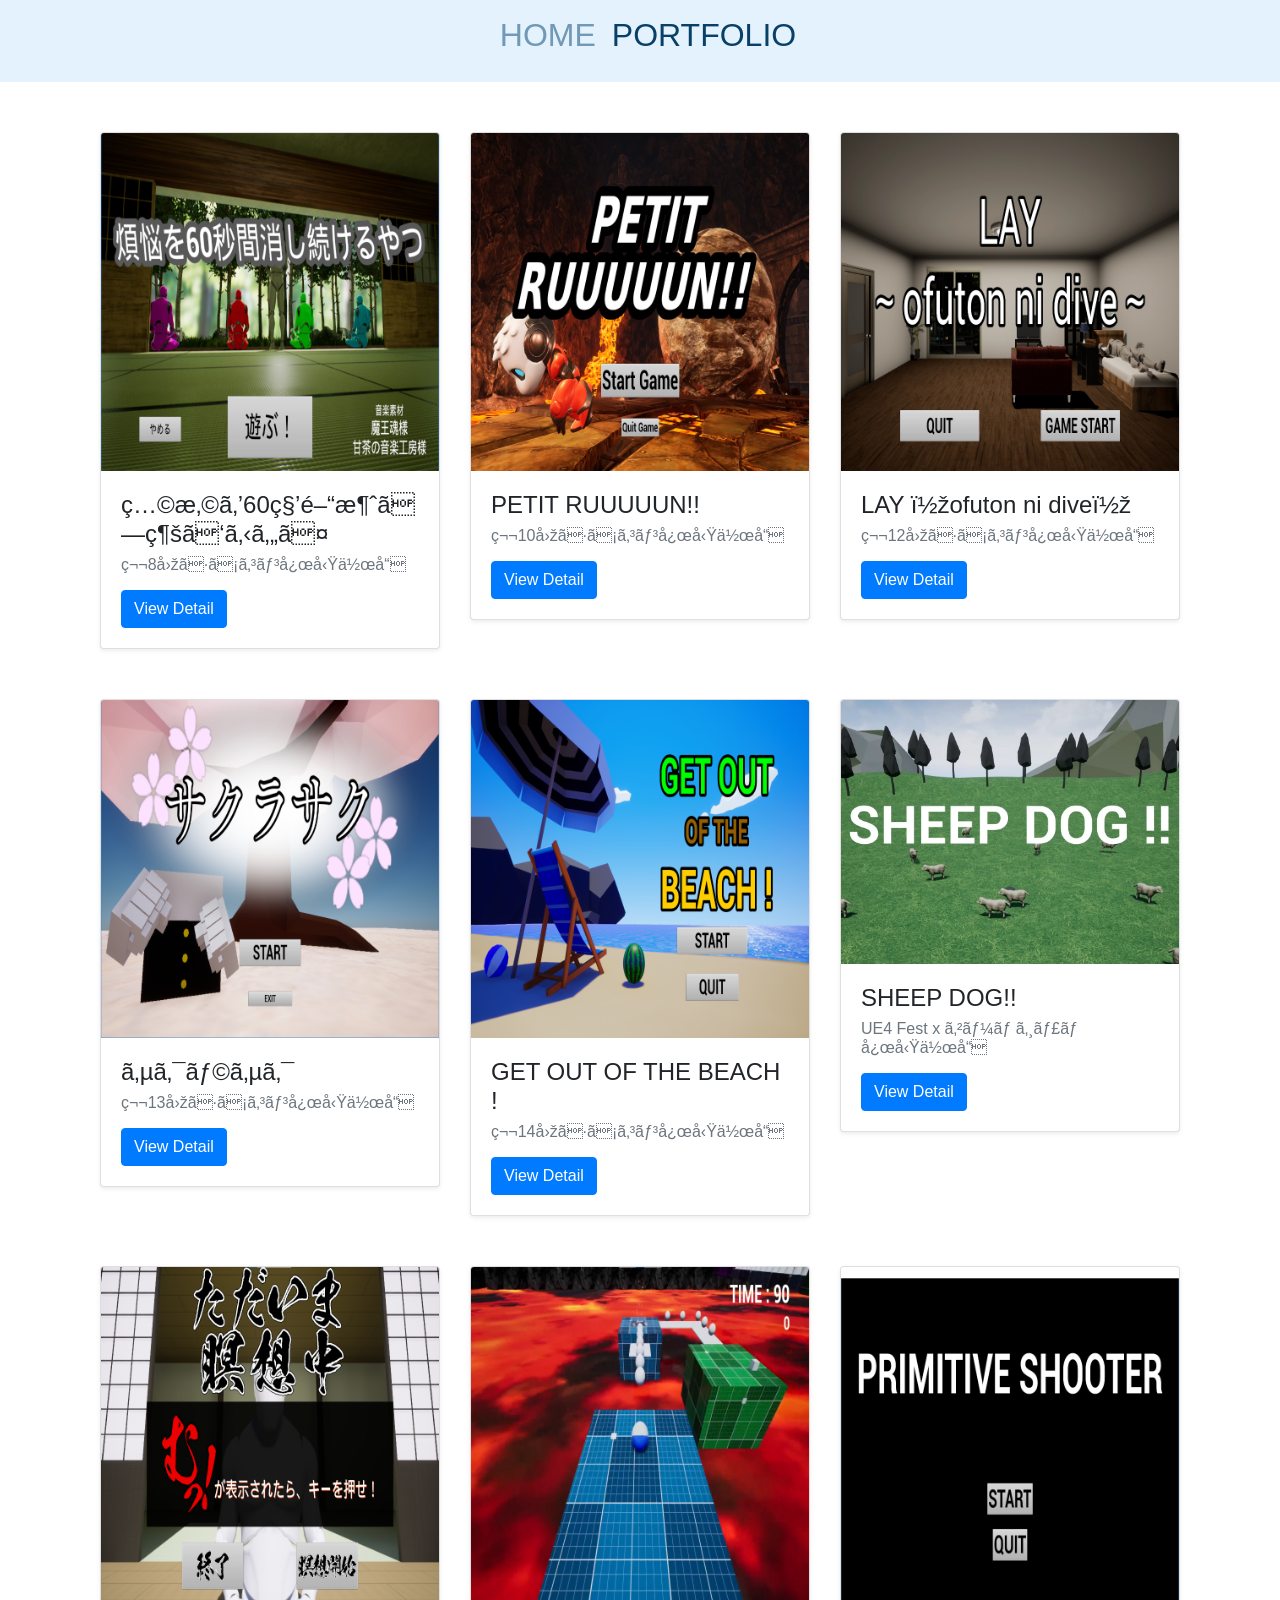
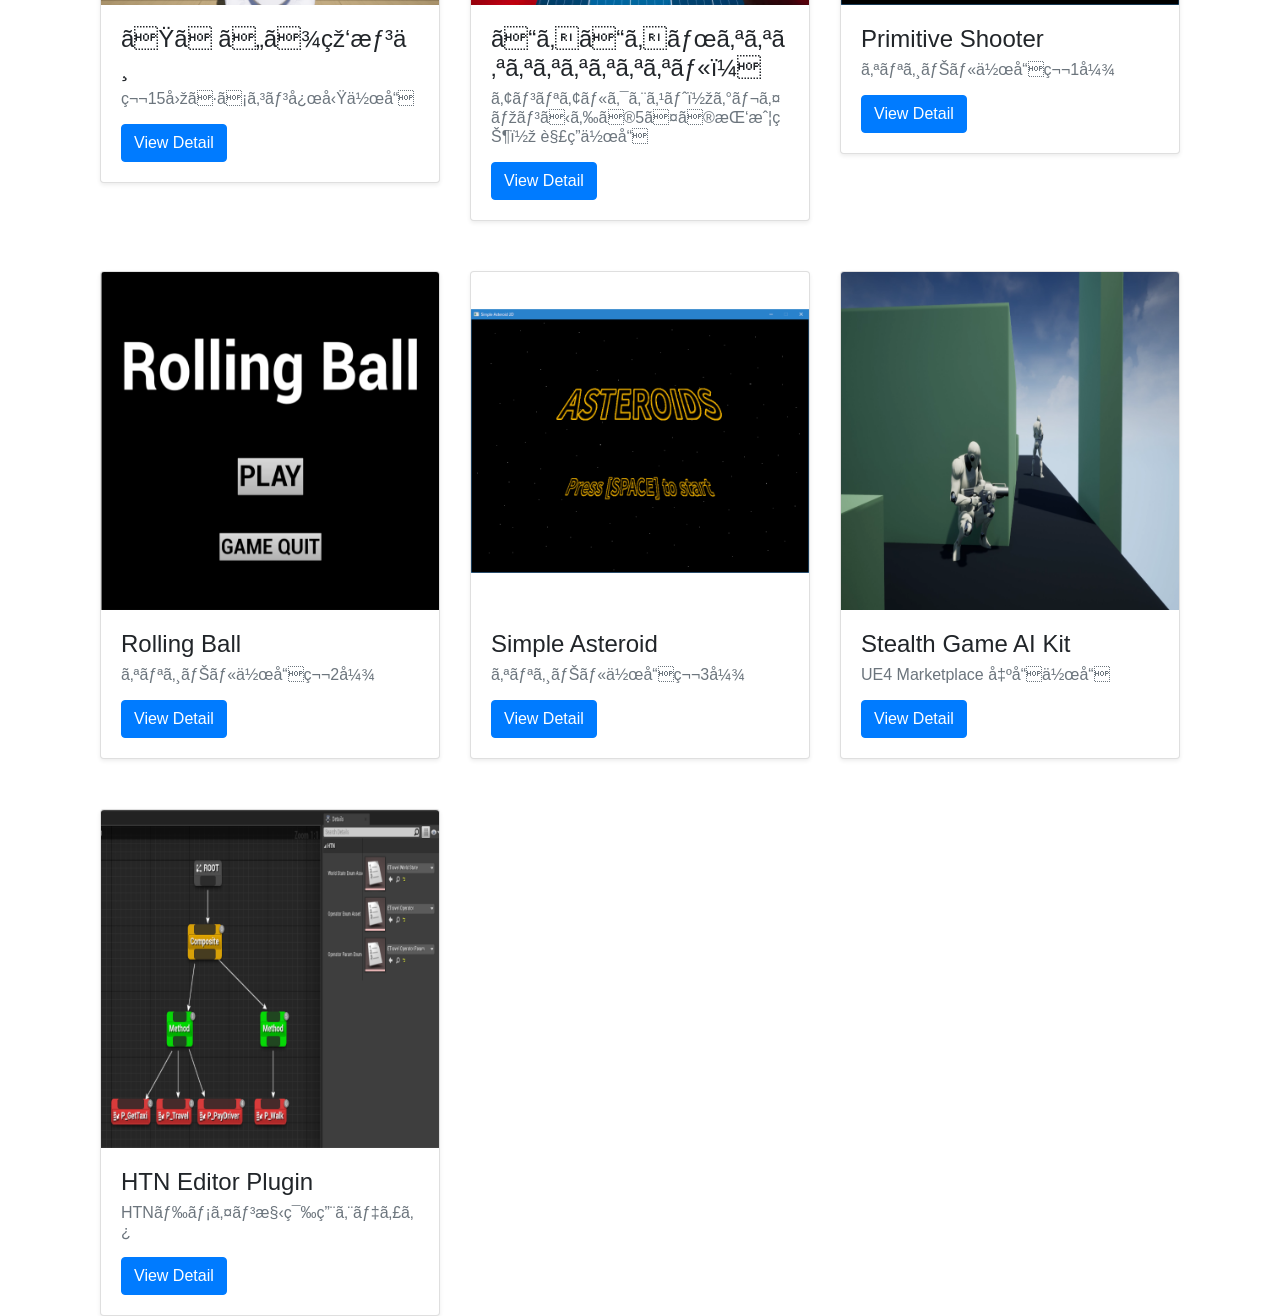
==== commit 69065c48: "スマホの方でも見やすいようにレイアウトを修正" ====
--- a/portfolio.html
+++ b/portfolio.html
@@ -20,16 +20,17 @@
 		<script src="https://cdn.jsdelivr.net/npm/bootstrap@4.5.3/dist/js/bootstrap.min.js" integrity="sha384-w1Q4orYjBQndcko6MimVbzY0tgp4pWB4lZ7lr30WKz0vr/aWKhXdBNmNb5D92v7s"
 			crossorigin="anonymous"></script>
 
-		<nav class="navbar sticky-top navbar-expand-lg navbar-light" style="background-color:#e3f2fd; padding:0;">
-			<button class="navbar-toggler" type="button" data-toggle="collapse" data-target="#navbarNav" aria-controls="navbarNav" aria-expanded="false" aria-label="Toggle navigation" style="margin: 15px;"><span class="navbar-toggler-icon"></span></button>
+		<nav class="navbar navbar-expand-sm navbar-light" style="background-color:#e3f2fd;">
+			<button class="navbar-toggler" type="button" data-toggle="collapse" data-target="#navbarNav" aria-controls="navbarNav" aria-expanded="false" aria-label="Toggle navigation"><span class="navbar-toggler-icon"></span></button>
 			<a class="navbar-brand"></a>
 			<div class="collapse navbar-collapse justify-content-center" id="navbarNav">
-				<ul class="navbar-nav justify-content-between w-25">
+				<ul class="navbar-nav justify-content-between" >
 					<li class="nav-item"><a class="nav-link" href="index.html"><h2>HOME</h2></a></li>
 					<li class="nav-item active"><a class="nav-link" href="portfolio.html"><h2>PORTFOLIO</h2></a></li>
 				</ul>
 			</div>
 		</nav>
+
 
 		<div class="container">
 			<div class="row" style="margin-left: 0; margin-right: 0;">
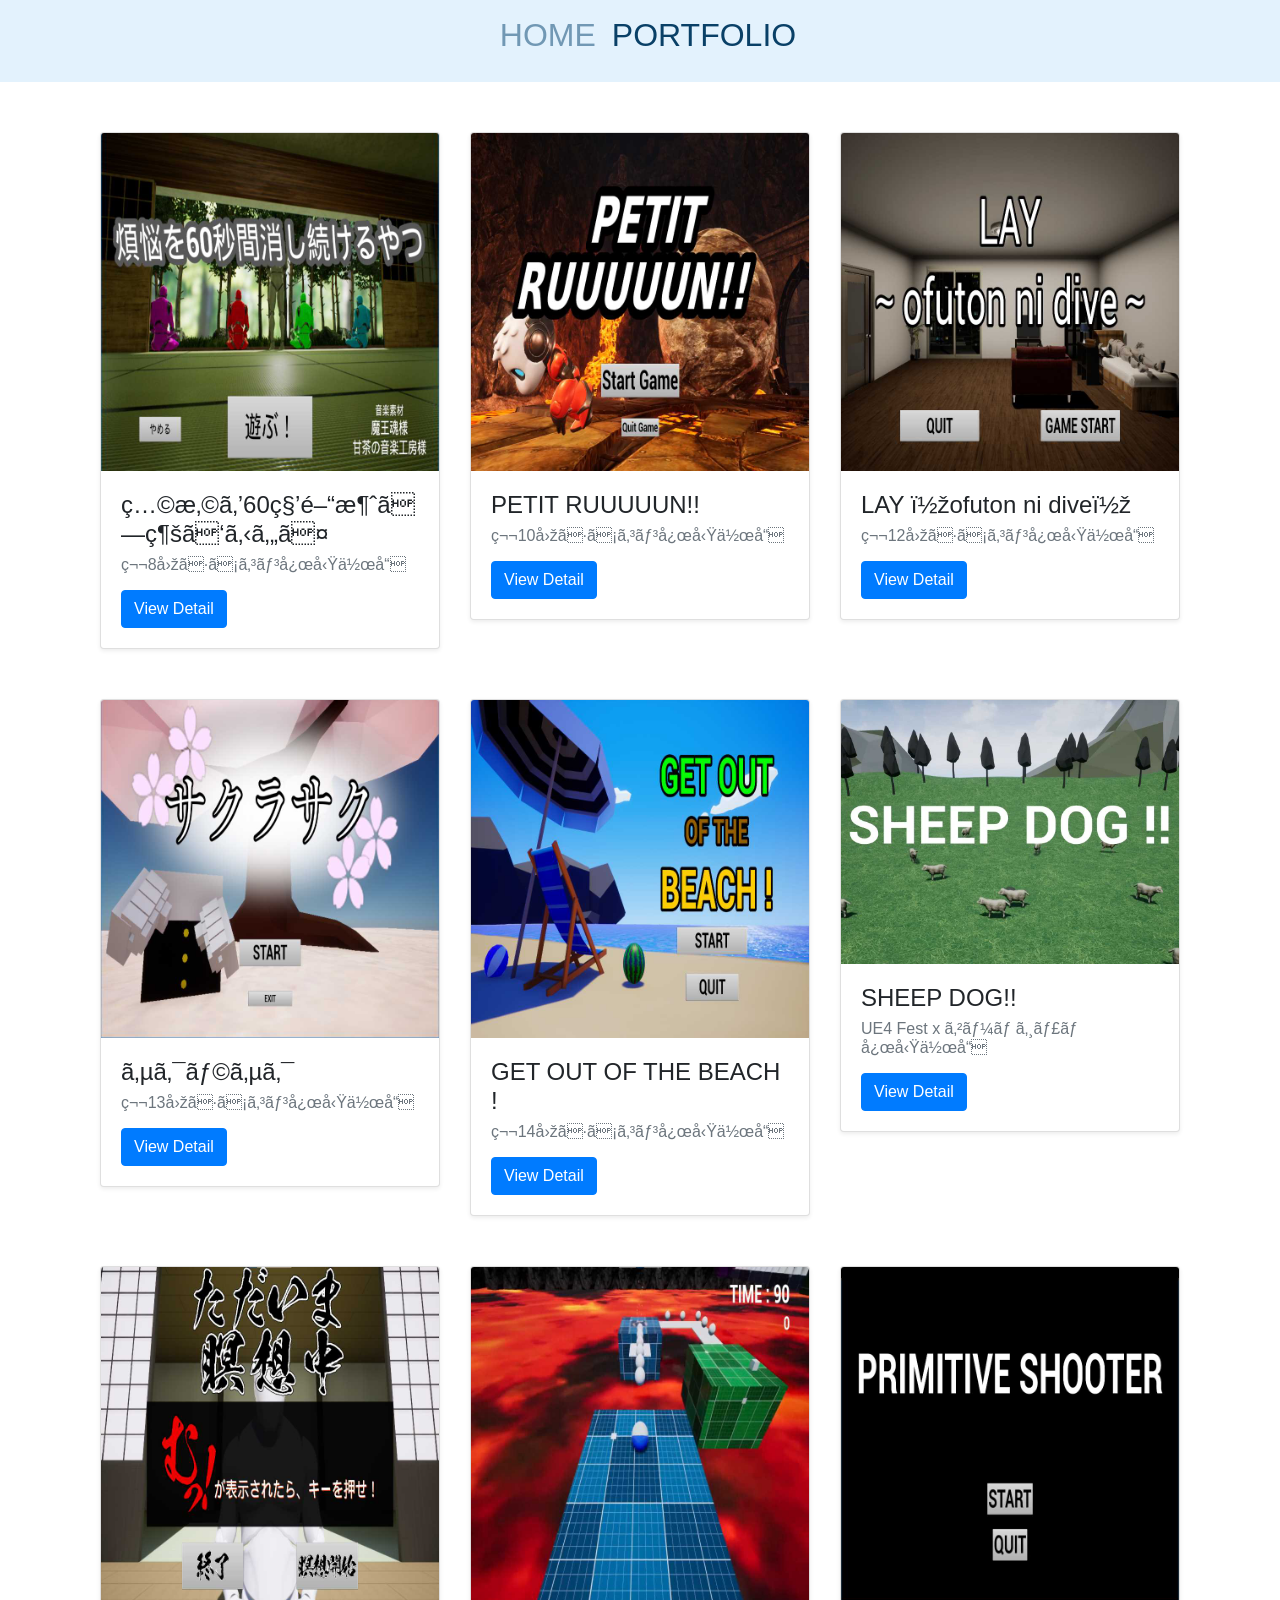
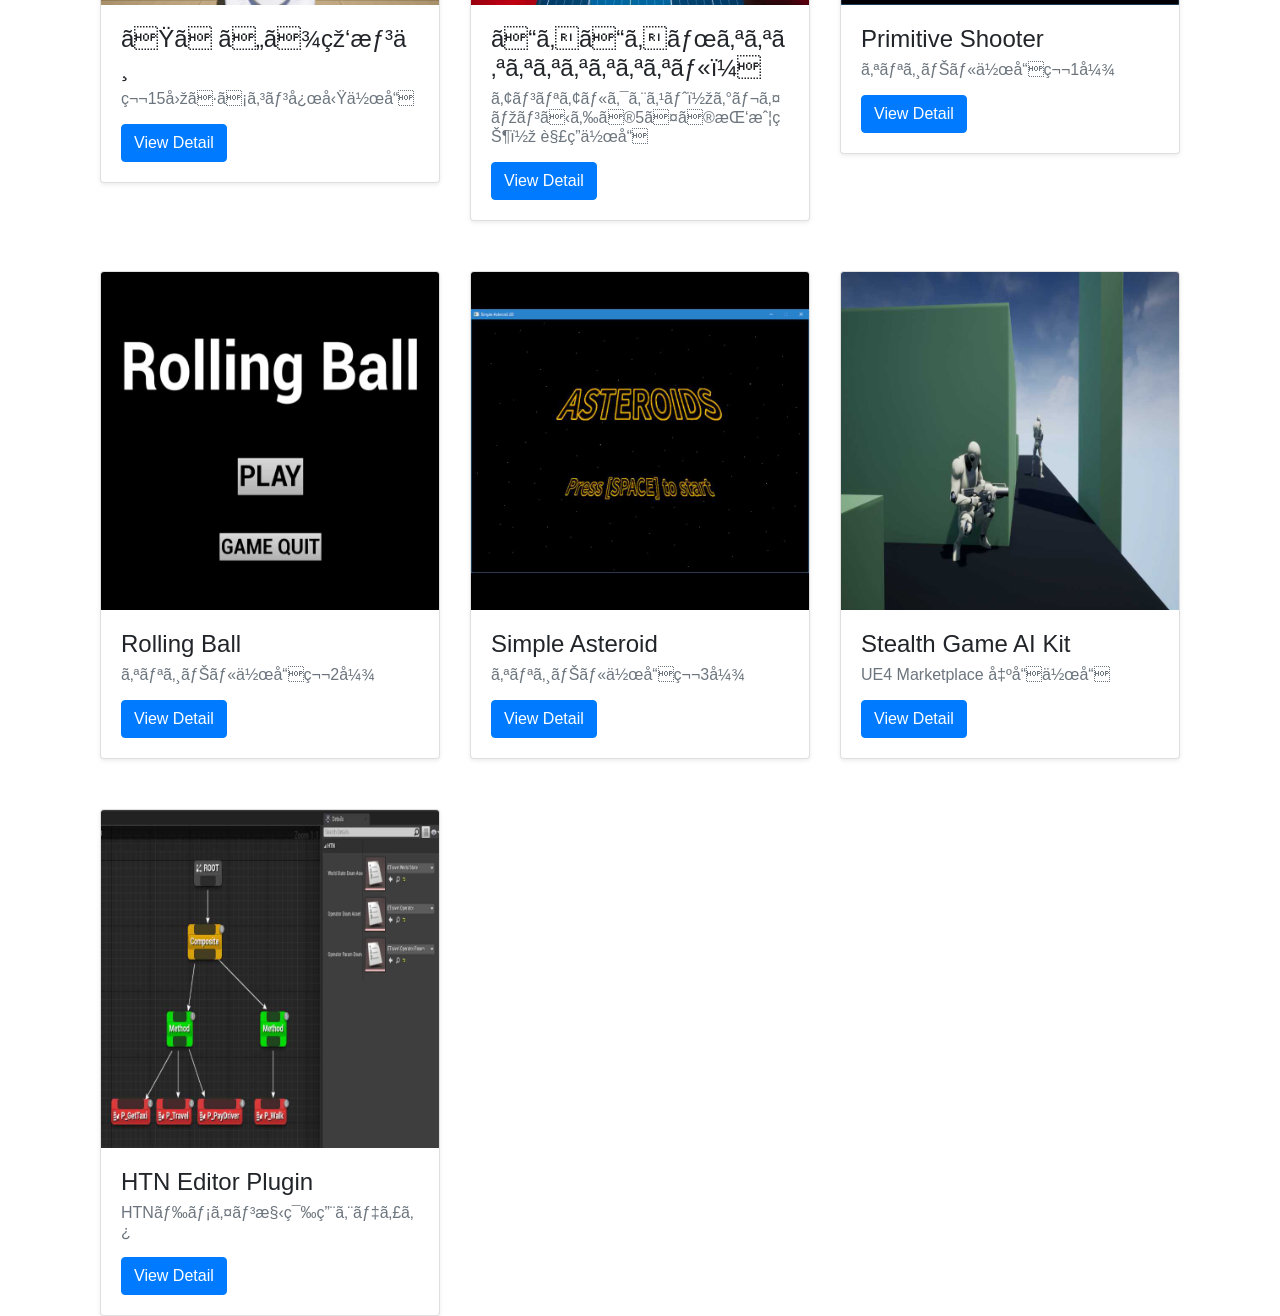
==== commit 0fe84569: "portfolioページの読み込み速度改善のためjpgに切り替え" ====
--- a/portfolio.html
+++ b/portfolio.html
@@ -8,8 +8,8 @@
 		<link rel="stylesheet" href="common.css">
 		<link rel="stylesheet" href="style.css">
 
-		<link rel="apple-touch-icon" type="image/png" href="/apple-touch-icon-180x180.png">
-		<link rel="icon" type="image/png" href="/icon-192x192.png">
+		<link rel="apple-touch-icon" type="image/jpg" href="/apple-touch-icon-180x180.jpg">
+		<link rel="icon" type="image/jpg" href="/icon-192x192.jpg">
 
 	</head>
 
@@ -37,7 +37,7 @@
 
 				<div class="col-md-6 col-lg-4" style="margin-top: 50px;">
 					<div class="card shadow-sm">
-						<img src="img/portfolio/PetitCon8/thumbnail.png" class="card-img-top">
+						<img src="img/portfolio/PetitCon8/thumbnail.jpg" class="card-img-top">
 						<div class="card-body">
 							<h4 class="card-title">煩悩を60秒間消し続けるやつ</h4>
 							<h6 class="card-subtitle text-muted">第8回ぷちコン応募作品</h6>
@@ -51,10 +51,10 @@
 										<div id="carouselControls1" class="carousel slide" data-ride="carousel">
 											<div class="carousel-inner">
 												<div class="carousel-item active">
-													<img src="img/portfolio/PetitCon8/1.png" class="d-block w-100">
-												</div>
-												<div class="carousel-item">
-													<img src="img/portfolio/PetitCon8/2.png" class="d-block w-100">
+													<img src="img/portfolio/PetitCon8/1.jpg" class="d-block w-100">
+												</div>
+												<div class="carousel-item">
+													<img src="img/portfolio/PetitCon8/2.jpg" class="d-block w-100">
 												</div>
 											</div>
 											<a class="carousel-control-prev" href="#carouselControls1" role="button" data-slide="prev">
@@ -102,7 +102,7 @@
 
 				<div class="col-md-6 col-lg-4" style="margin-top: 50px;">
 					<div class="card shadow-sm">
-						<img src="img/portfolio/PetitCon10/thumbnail.png" class="card-img-top">
+						<img src="img/portfolio/PetitCon10/thumbnail.jpg" class="card-img-top">
 						<div class="card-body">
 							<h4 class="card-title">PETIT RUUUUUN!!</h4>
 							<h6 class="card-subtitle text-muted">第10回ぷちコン応募作品</h6>
@@ -116,13 +116,13 @@
 										<div id="carouselControls2" class="carousel slide" data-ride="carousel">
 											<div class="carousel-inner">
 												<div class="carousel-item active">
-													<img src="img/portfolio/PetitCon10/1.png" class="d-block w-100">
-												</div>
-												<div class="carousel-item">
-													<img src="img/portfolio/PetitCon10/2.png" class="d-block w-100">
-												</div>
-												<div class="carousel-item">
-													<img src="img/portfolio/PetitCon10/3.png" class="d-block w-100">
+													<img src="img/portfolio/PetitCon10/1.jpg" class="d-block w-100">
+												</div>
+												<div class="carousel-item">
+													<img src="img/portfolio/PetitCon10/2.jpg" class="d-block w-100">
+												</div>
+												<div class="carousel-item">
+													<img src="img/portfolio/PetitCon10/3.jpg" class="d-block w-100">
 												</div>
 											</div>
 											<a class="carousel-control-prev" href="#carouselControls2" role="button" data-slide="prev">
@@ -167,7 +167,7 @@
 
 				<div class="col-md-6 col-lg-4" style="margin-top: 50px;">
 					<div class="card shadow-sm">
-						<img src="img/portfolio/PetitCon12/thumbnail.png" class="card-img-top">
+						<img src="img/portfolio/PetitCon12/thumbnail.jpg" class="card-img-top">
 						<div class="card-body">
 							<h4 class="card-title">LAY ～ofuton ni dive～</h4>
 							<h6 class="card-subtitle text-muted">第12回ぷちコン応募作品</h6>
@@ -181,13 +181,13 @@
 										<div id="carouselControls3" class="carousel slide" data-ride="carousel">
 											<div class="carousel-inner">
 												<div class="carousel-item active">
-													<img src="img/portfolio/PetitCon12/1.png" class="d-block w-100">
-												</div>
-												<div class="carousel-item">
-													<img src="img/portfolio/PetitCon12/2.png" class="d-block w-100">
-												</div>
-												<div class="carousel-item">
-													<img src="img/portfolio/PetitCon12/3.png" class="d-block w-100">
+													<img src="img/portfolio/PetitCon12/1.jpg" class="d-block w-100">
+												</div>
+												<div class="carousel-item">
+													<img src="img/portfolio/PetitCon12/2.jpg" class="d-block w-100">
+												</div>
+												<div class="carousel-item">
+													<img src="img/portfolio/PetitCon12/3.jpg" class="d-block w-100">
 												</div>
 											</div>
 											<a class="carousel-control-prev" href="#carouselControls3" role="button" data-slide="prev">
@@ -233,7 +233,7 @@
 
 				<div class="col-md-6 col-lg-4" style="margin-top: 50px;">
 					<div class="card shadow-sm">
-						<img src="img/portfolio/PetitCon13/thumbnail.png" class="card-img-top">
+						<img src="img/portfolio/PetitCon13/thumbnail.jpg" class="card-img-top">
 						<div class="card-body">
 							<h4 class="card-title">サクラサク</h4>
 							<h6 class="card-subtitle text-muted">第13回ぷちコン応募作品</h6>
@@ -247,16 +247,16 @@
 										<div id="carouselControls4" class="carousel slide" data-ride="carousel">
 											<div class="carousel-inner">
 												<div class="carousel-item active">
-													<img src="img/portfolio/PetitCon13/1.png" class="d-block w-100">
-												</div>
-												<div class="carousel-item">
-													<img src="img/portfolio/PetitCon13/2.png" class="d-block w-100">
-												</div>
-												<div class="carousel-item">
-													<img src="img/portfolio/PetitCon13/3.png" class="d-block w-100">
-												</div>
-												<div class="carousel-item">
-													<img src="img/portfolio/PetitCon13/4.png" class="d-block w-100">
+													<img src="img/portfolio/PetitCon13/1.jpg" class="d-block w-100">
+												</div>
+												<div class="carousel-item">
+													<img src="img/portfolio/PetitCon13/2.jpg" class="d-block w-100">
+												</div>
+												<div class="carousel-item">
+													<img src="img/portfolio/PetitCon13/3.jpg" class="d-block w-100">
+												</div>
+												<div class="carousel-item">
+													<img src="img/portfolio/PetitCon13/4.jpg" class="d-block w-100">
 												</div>
 											</div>
 											<a class="carousel-control-prev" href="#carouselControls4" role="button" data-slide="prev">
@@ -302,7 +302,7 @@
 
 				<div class="col-md-6 col-lg-4" style="margin-top: 50px;">
 					<div class="card shadow-sm">
-						<img src="img/portfolio/PetitCon14/thumbnail.png" class="card-img-top">
+						<img src="img/portfolio/PetitCon14/thumbnail.jpg" class="card-img-top">
 						<div class="card-body">
 							<h4 class="card-title">GET OUT OF THE BEACH !</h4>
 							<h6 class="card-subtitle text-muted">第14回ぷちコン応募作品</h6>
@@ -316,16 +316,16 @@
 										<div id="carouselControls5" class="carousel slide" data-ride="carousel">
 											<div class="carousel-inner">
 												<div class="carousel-item active">
-													<img src="img/portfolio/PetitCon14/1.png" class="d-block w-100">
-												</div>
-												<div class="carousel-item">
-													<img src="img/portfolio/PetitCon14/2.png" class="d-block w-100">
-												</div>
-												<div class="carousel-item">
-													<img src="img/portfolio/PetitCon14/3.png" class="d-block w-100">
-												</div>
-												<div class="carousel-item">
-													<img src="img/portfolio/PetitCon14/4.png" class="d-block w-100">
+													<img src="img/portfolio/PetitCon14/1.jpg" class="d-block w-100">
+												</div>
+												<div class="carousel-item">
+													<img src="img/portfolio/PetitCon14/2.jpg" class="d-block w-100">
+												</div>
+												<div class="carousel-item">
+													<img src="img/portfolio/PetitCon14/3.jpg" class="d-block w-100">
+												</div>
+												<div class="carousel-item">
+													<img src="img/portfolio/PetitCon14/4.jpg" class="d-block w-100">
 												</div>
 											</div>
 											<a class="carousel-control-prev" href="#carouselControls5" role="button" data-slide="prev">
@@ -370,7 +370,7 @@
 
 				<div class="col-md-6 col-lg-4" style="margin-top: 50px;">
 					<div class="card shadow-sm">
-						<img src="img/portfolio/ue4fest_gamejam/thumbnail.png" class="card-img-top">
+						<img src="img/portfolio/ue4fest_gamejam/thumbnail.jpg" class="card-img-top">
 						<div class="card-body">
 							<h4 class="card-title">SHEEP DOG!!</h4>
 							<h6 class="card-subtitle text-muted">UE4 Fest x ゲームジャム 応募作品</h6>
@@ -384,16 +384,16 @@
 										<div id="carouselControls6" class="carousel slide" data-ride="carousel">
 											<div class="carousel-inner">
 												<div class="carousel-item active">
-													<img src="img/portfolio/ue4fest_gamejam/1.png" class="d-block w-100">
-												</div>
-												<div class="carousel-item">
-													<img src="img/portfolio/ue4fest_gamejam/2.png" class="d-block w-100">
-												</div>
-												<div class="carousel-item">
-													<img src="img/portfolio/ue4fest_gamejam/3.png" class="d-block w-100">
-												</div>
-												<div class="carousel-item">
-													<img src="img/portfolio/ue4fest_gamejam/4.png" class="d-block w-100">
+													<img src="img/portfolio/ue4fest_gamejam/1.jpg" class="d-block w-100">
+												</div>
+												<div class="carousel-item">
+													<img src="img/portfolio/ue4fest_gamejam/2.jpg" class="d-block w-100">
+												</div>
+												<div class="carousel-item">
+													<img src="img/portfolio/ue4fest_gamejam/3.jpg" class="d-block w-100">
+												</div>
+												<div class="carousel-item">
+													<img src="img/portfolio/ue4fest_gamejam/4.jpg" class="d-block w-100">
 												</div>
 											</div>
 											<a class="carousel-control-prev" href="#carouselControls6" role="button" data-slide="prev">
@@ -436,7 +436,7 @@
 
 				<div class="col-md-6 col-lg-4" style="margin-top: 50px;">
 					<div class="card shadow-sm">
-						<img src="img/portfolio/PetitCon15/thumbnail.png" class="card-img-top">
+						<img src="img/portfolio/PetitCon15/thumbnail.jpg" class="card-img-top">
 						<div class="card-body">
 							<h4 class="card-title">ただいま瞑想中</h4>
 							<h6 class="card-subtitle text-muted">第15回ぷちコン応募作品</h6>
@@ -450,16 +450,16 @@
 										<div id="carouselControls7" class="carousel slide" data-ride="carousel">
 											<div class="carousel-inner">
 												<div class="carousel-item active">
-													<img src="img/portfolio/PetitCon15/1.png" class="d-block w-100">
-												</div>
-												<div class="carousel-item">
-													<img src="img/portfolio/PetitCon15/2.png" class="d-block w-100">
-												</div>
-												<div class="carousel-item">
-													<img src="img/portfolio/PetitCon15/3.png" class="d-block w-100">
-												</div>
-												<div class="carousel-item">
-													<img src="img/portfolio/PetitCon15/4.png" class="d-block w-100">
+													<img src="img/portfolio/PetitCon15/1.jpg" class="d-block w-100">
+												</div>
+												<div class="carousel-item">
+													<img src="img/portfolio/PetitCon15/2.jpg" class="d-block w-100">
+												</div>
+												<div class="carousel-item">
+													<img src="img/portfolio/PetitCon15/3.jpg" class="d-block w-100">
+												</div>
+												<div class="carousel-item">
+													<img src="img/portfolio/PetitCon15/4.jpg" class="d-block w-100">
 												</div>
 											</div>
 											<a class="carousel-control-prev" href="#carouselControls7" role="button" data-slide="prev">
@@ -501,7 +501,7 @@
 
 				<div class="col-md-6 col-lg-4" style="margin-top: 50px;">
 					<div class="card shadow-sm">
-						<img src="img/portfolio/UnrealQuest/thumbnail.png" class="card-img-top">
+						<img src="img/portfolio/UnrealQuest/thumbnail.jpg" class="card-img-top">
 						<div class="card-body">
 							<h4 class="card-title">ころころボオオオオオオオオオル！</h4>
 							<h6 class="card-subtitle text-muted">アンリアルクエスト～グレイマンからの5つの挑戦状～ 解答作品</h6>
@@ -515,16 +515,16 @@
 										<div id="carouselControls8" class="carousel slide" data-ride="carousel">
 											<div class="carousel-inner">
 												<div class="carousel-item active">
-													<img src="img/portfolio/UnrealQuest/1.png" class="d-block w-100">
-												</div>
-												<div class="carousel-item">
-													<img src="img/portfolio/UnrealQuest/2.png" class="d-block w-100">
-												</div>
-												<div class="carousel-item">
-													<img src="img/portfolio/UnrealQuest/3.png" class="d-block w-100">
-												</div>
-												<div class="carousel-item">
-													<img src="img/portfolio/UnrealQuest/4.png" class="d-block w-100">
+													<img src="img/portfolio/UnrealQuest/1.jpg" class="d-block w-100">
+												</div>
+												<div class="carousel-item">
+													<img src="img/portfolio/UnrealQuest/2.jpg" class="d-block w-100">
+												</div>
+												<div class="carousel-item">
+													<img src="img/portfolio/UnrealQuest/3.jpg" class="d-block w-100">
+												</div>
+												<div class="carousel-item">
+													<img src="img/portfolio/UnrealQuest/4.jpg" class="d-block w-100">
 												</div>
 											</div>
 											<a class="carousel-control-prev" href="#carouselControls8" role="button" data-slide="prev">
@@ -567,7 +567,7 @@
 
 				<div class="col-md-6 col-lg-4" style="margin-top: 50px;">
 					<div class="card shadow-sm">
-						<img src="img/portfolio/PrimitiveShooter/thumbnail.png" class="card-img-top">
+						<img src="img/portfolio/PrimitiveShooter/thumbnail.jpg" class="card-img-top">
 						<div class="card-body">
 							<h4 class="card-title">Primitive Shooter</h4>
 							<h6 class="card-subtitle text-muted">オリジナル作品第1弾</h6>
@@ -581,7 +581,7 @@
 										<div id="carouselControls9" class="carousel slide" data-ride="carousel">
 											<div class="carousel-inner">
 												<div class="carousel-item active">
-													<img src="img/portfolio/PrimitiveShooter/1.png" class="d-block w-100">
+													<img src="img/portfolio/PrimitiveShooter/1.jpg" class="d-block w-100">
 												</div>
 											</div>
 											<a class="carousel-control-prev" href="#carouselControls9" role="button" data-slide="prev">
@@ -623,7 +623,7 @@
 
 				<div class="col-md-6 col-lg-4" style="margin-top: 50px;">
 					<div class="card shadow-sm">
-						<img src="img/portfolio/RollingBall/thumbnail.png" class="card-img-top">
+						<img src="img/portfolio/RollingBall/thumbnail.jpg" class="card-img-top">
 						<div class="card-body">
 							<h4 class="card-title">Rolling Ball</h4>
 							<h6 class="card-subtitle text-muted">オリジナル作品第2弾</h6>
@@ -637,7 +637,7 @@
 										<div id="carouselControls10" class="carousel slide" data-ride="carousel">
 											<div class="carousel-inner">
 												<div class="carousel-item active">
-													<img src="img/portfolio/RollingBall/1.png" class="d-block w-100">
+													<img src="img/portfolio/RollingBall/1.jpg" class="d-block w-100">
 												</div>
 											</div>
 											<a class="carousel-control-prev" href="#carouselControls10" role="button" data-slide="prev">
@@ -679,7 +679,7 @@
 
 				<div class="col-md-6 col-lg-4" style="margin-top: 50px;">
 					<div class="card shadow-sm">
-						<img src="img/portfolio/Asteroid/thumbnail.png" class="card-img-top">
+						<img src="img/portfolio/Asteroid/thumbnail.jpg" class="card-img-top">
 						<div class="card-body">
 							<h4 class="card-title">Simple Asteroid</h4>
 							<h6 class="card-subtitle text-muted">オリジナル作品第3弾</h6>
@@ -693,7 +693,7 @@
 										<div id="carouselControls11" class="carousel slide" data-ride="carousel">
 											<div class="carousel-inner">
 												<div class="carousel-item active">
-													<img src="img/portfolio/Asteroid/1.png" class="d-block w-100">
+													<img src="img/portfolio/Asteroid/1.jpg" class="d-block w-100">
 												</div>
 											</div>
 											<a class="carousel-control-prev" href="#carouselControls11" role="button" data-slide="prev">
@@ -736,7 +736,7 @@
 
 				<div class="col-md-6 col-lg-4" style="margin-top: 50px;">
 					<div class="card shadow-sm">
-						<img src="img/portfolio/StealthGameAIKit/thumbnail.png" class="card-img-top">
+						<img src="img/portfolio/StealthGameAIKit/thumbnail.jpg" class="card-img-top">
 						<div class="card-body">
 							<h4 class="card-title">Stealth Game AI Kit</h4>
 							<h6 class="card-subtitle text-muted">UE4 Marketplace 出品作品</h6>
@@ -750,7 +750,7 @@
 										<div id="carouselControls12" class="carousel slide" data-ride="carousel">
 											<div class="carousel-inner">
 												<div class="carousel-item active">
-													<img src="img/portfolio/StealthGameAIKit/1.png" class="d-block w-100">
+													<img src="img/portfolio/StealthGameAIKit/1.jpg" class="d-block w-100">
 												</div>
 											</div>
 											<a class="carousel-control-prev" href="#carouselControls12" role="button" data-slide="prev">
@@ -792,7 +792,7 @@
 
 				<div class="col-md-6 col-lg-4" style="margin-top: 50px;">
 					<div class="card shadow-sm">
-						<img src="img/portfolio/HTNEditorPlugin/thumbnail.png" class="card-img-top">
+						<img src="img/portfolio/HTNEditorPlugin/thumbnail.jpg" class="card-img-top">
 						<div class="card-body">
 							<h4 class="card-title">HTN Editor Plugin</h4>
 							<h6 class="card-subtitle text-muted">HTNドメイン構築用エディタ</h6>
@@ -806,7 +806,7 @@
 										<div id="carouselControls13" class="carousel slide" data-ride="carousel">
 											<div class="carousel-inner">
 												<div class="carousel-item active">
-													<img src="img/portfolio/HTNEditorPlugin/1.png" class="d-block w-100">
+													<img src="img/portfolio/HTNEditorPlugin/1.jpg" class="d-block w-100">
 												</div>
 											</div>
 											<a class="carousel-control-prev" href="#carouselControls13" role="button" data-slide="prev">
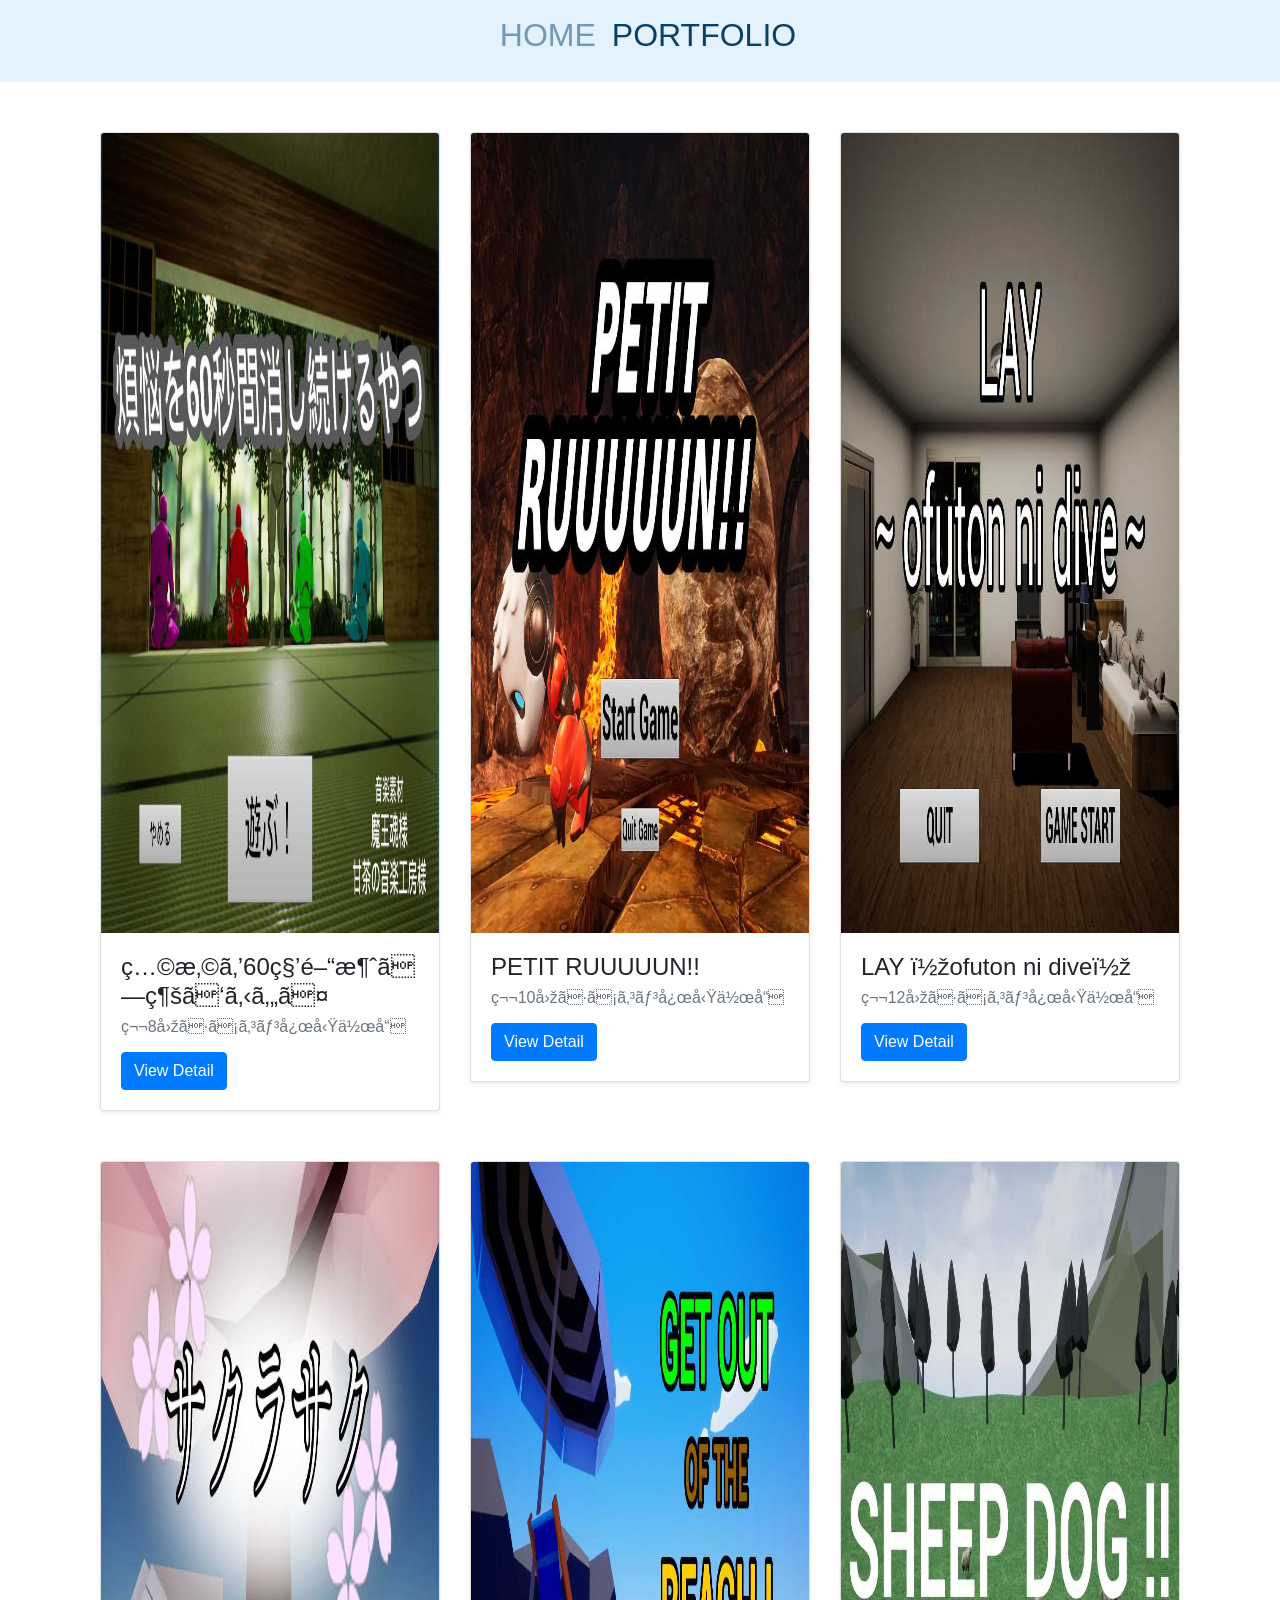
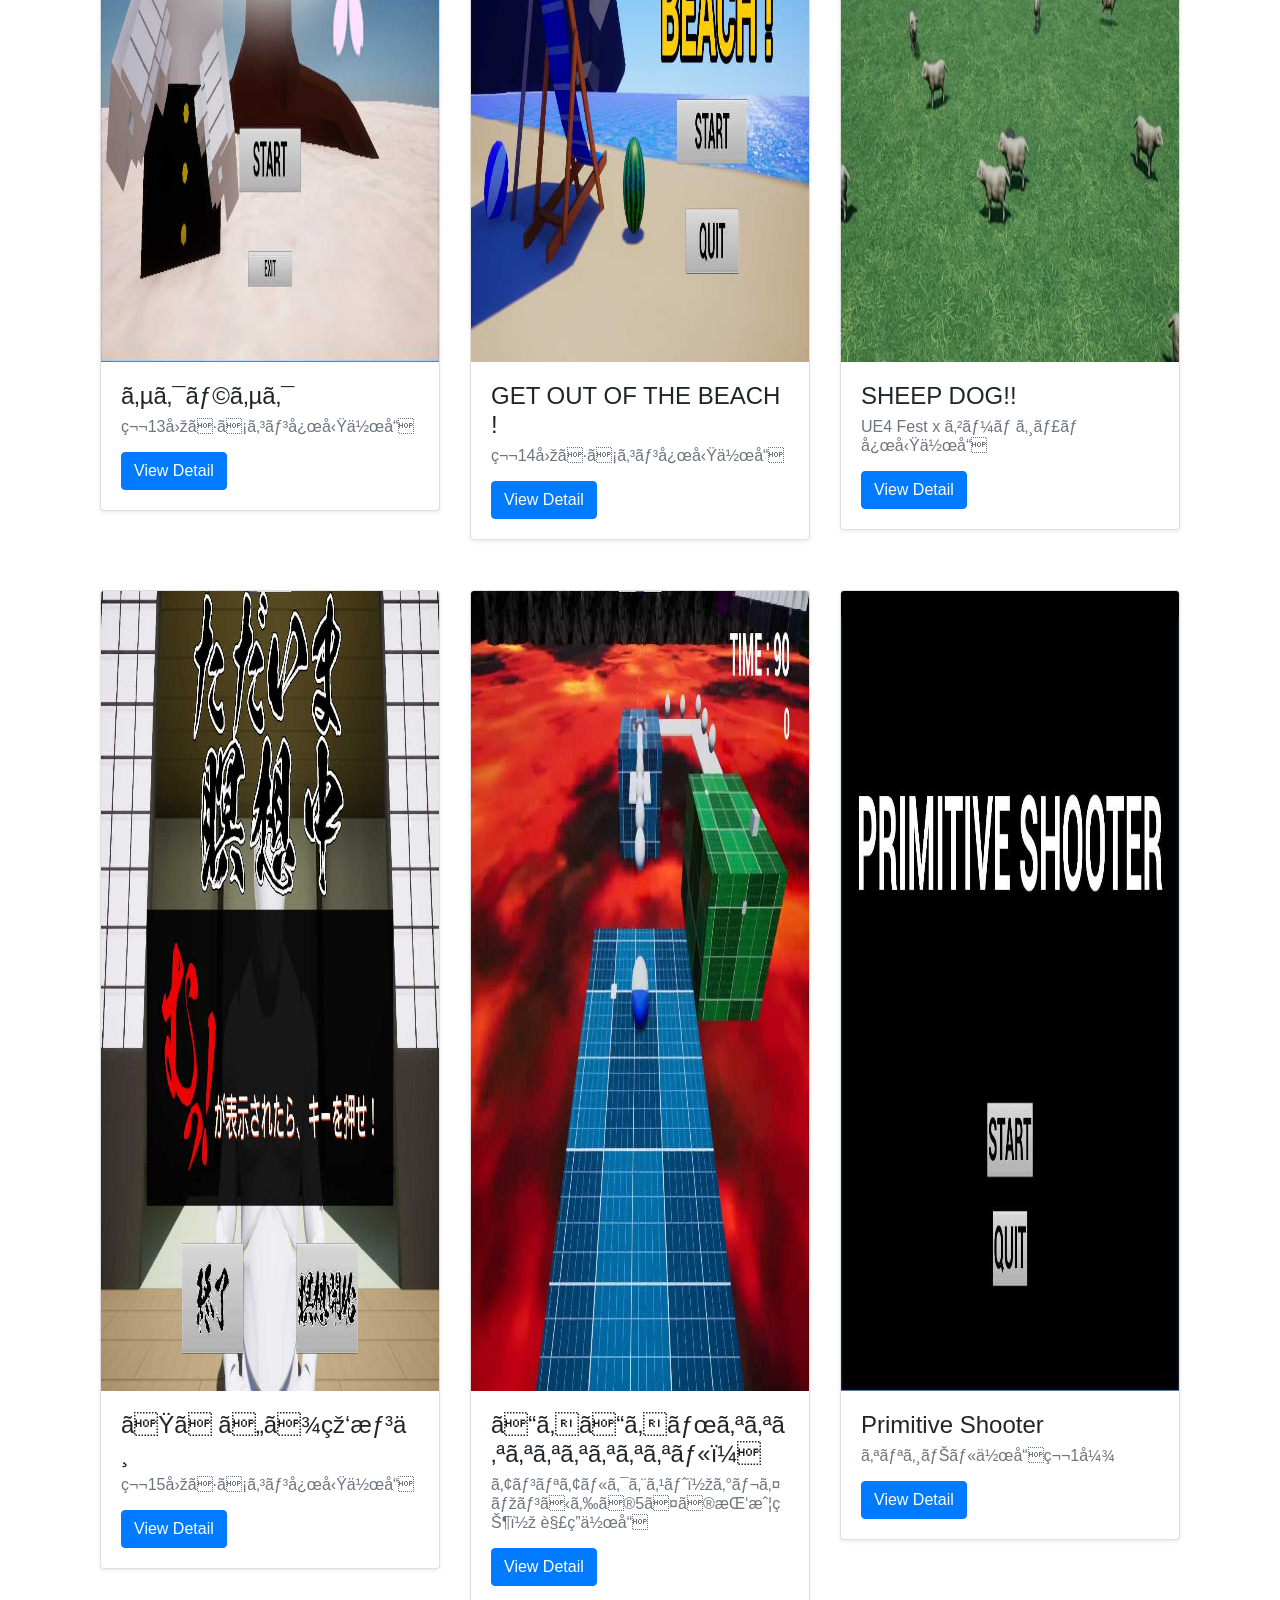
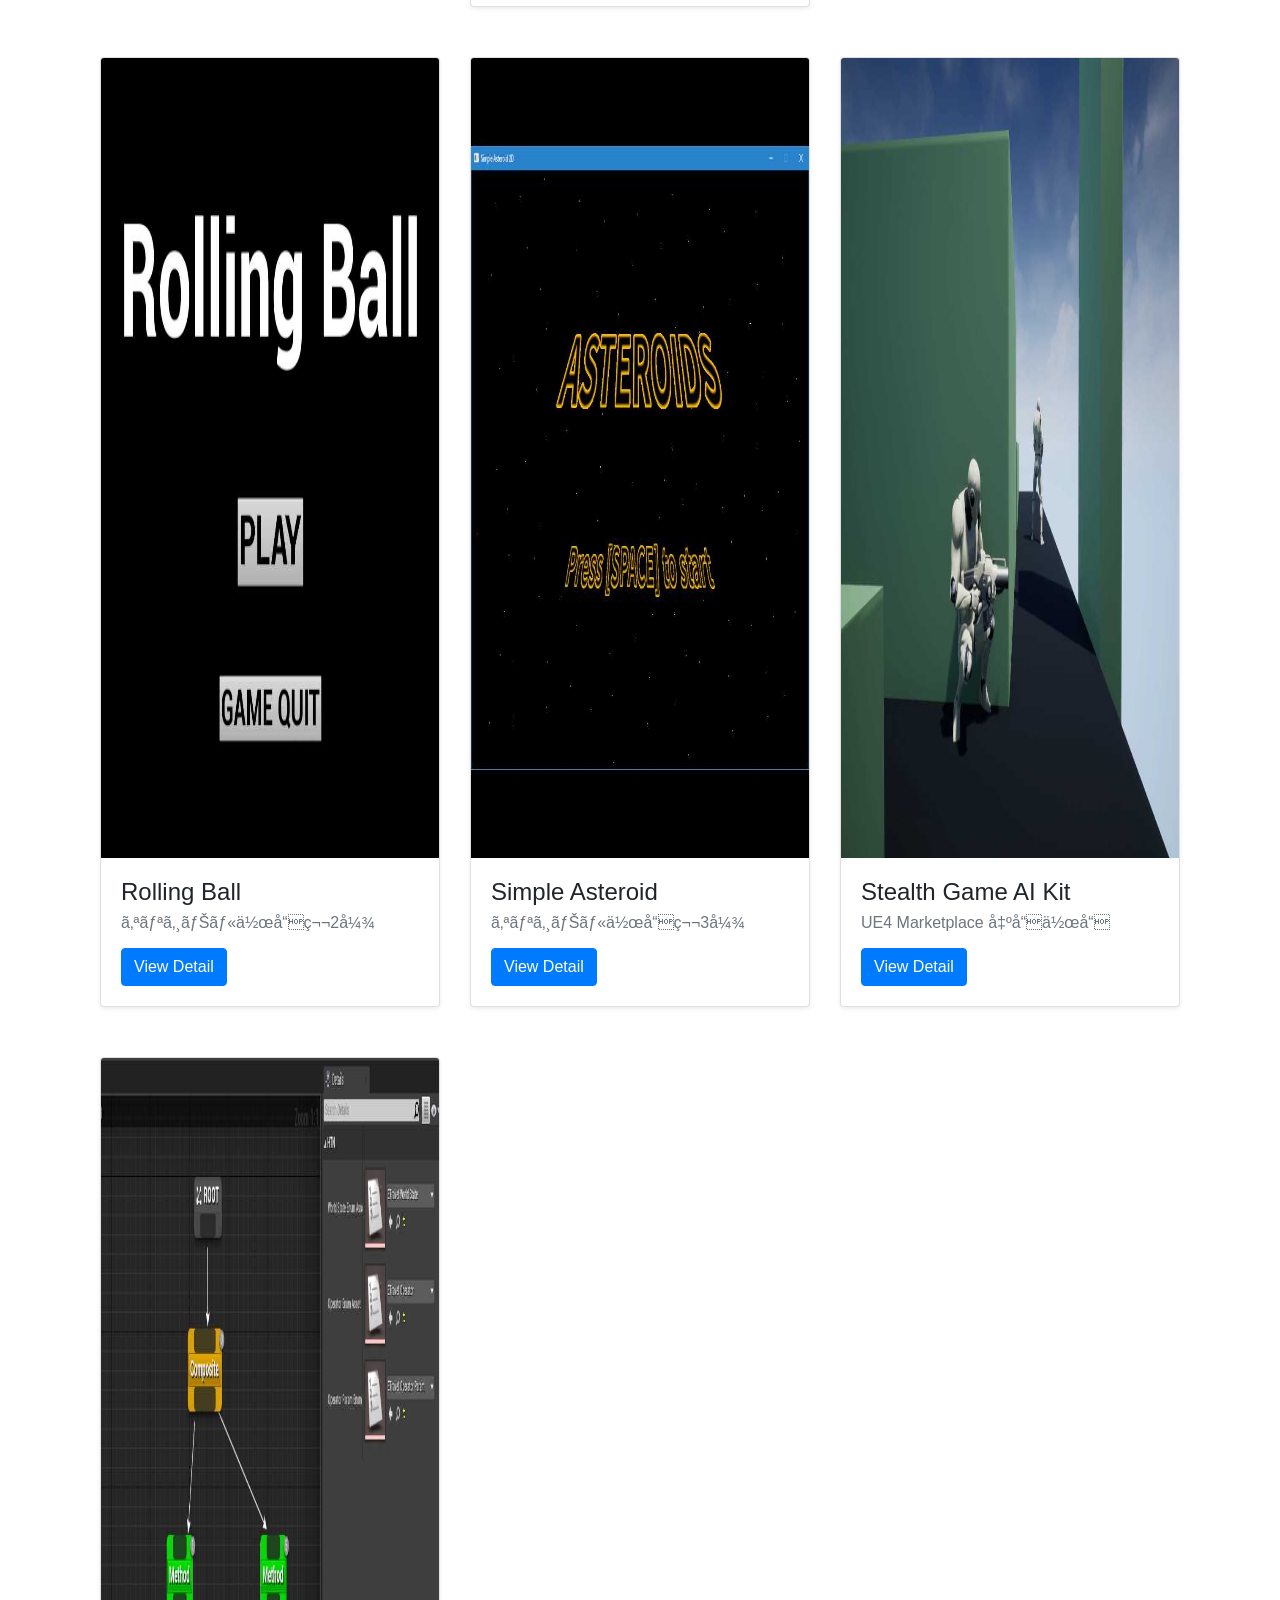
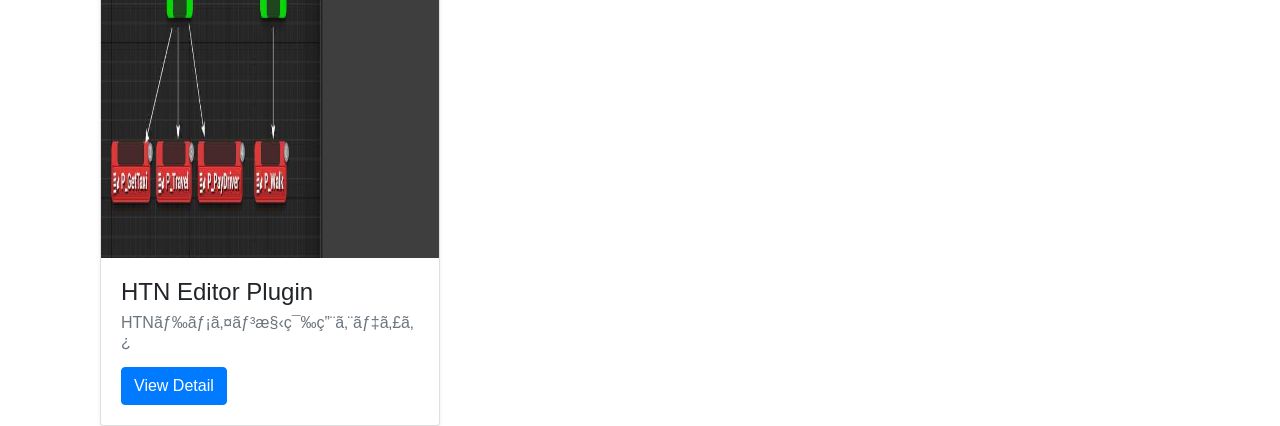
==== commit e0164ad8: "全てのimgタグにwidthとheight情報を追記" ====
--- a/portfolio.html
+++ b/portfolio.html
@@ -37,7 +37,7 @@
 
 				<div class="col-md-6 col-lg-4" style="margin-top: 50px;">
 					<div class="card shadow-sm">
-						<img src="img/portfolio/PetitCon8/thumbnail.jpg" class="card-img-top">
+						<img src="img/portfolio/PetitCon8/thumbnail.jpg" width="800" height="800" class="card-img-top">
 						<div class="card-body">
 							<h4 class="card-title">煩悩を60秒間消し続けるやつ</h4>
 							<h6 class="card-subtitle text-muted">第8回ぷちコン応募作品</h6>
@@ -51,10 +51,10 @@
 										<div id="carouselControls1" class="carousel slide" data-ride="carousel">
 											<div class="carousel-inner">
 												<div class="carousel-item active">
-													<img src="img/portfolio/PetitCon8/1.jpg" class="d-block w-100">
-												</div>
-												<div class="carousel-item">
-													<img src="img/portfolio/PetitCon8/2.jpg" class="d-block w-100">
+													<img src="img/portfolio/PetitCon8/1.jpg" width="1920" height="1080" class="d-block w-100">
+												</div>
+												<div class="carousel-item">
+													<img src="img/portfolio/PetitCon8/2.jpg" width="1920" height="1080" class="d-block w-100">
 												</div>
 											</div>
 											<a class="carousel-control-prev" href="#carouselControls1" role="button" data-slide="prev">
@@ -102,7 +102,7 @@
 
 				<div class="col-md-6 col-lg-4" style="margin-top: 50px;">
 					<div class="card shadow-sm">
-						<img src="img/portfolio/PetitCon10/thumbnail.jpg" class="card-img-top">
+						<img src="img/portfolio/PetitCon10/thumbnail.jpg" width="800" height="800" class="card-img-top">
 						<div class="card-body">
 							<h4 class="card-title">PETIT RUUUUUN!!</h4>
 							<h6 class="card-subtitle text-muted">第10回ぷちコン応募作品</h6>
@@ -116,13 +116,13 @@
 										<div id="carouselControls2" class="carousel slide" data-ride="carousel">
 											<div class="carousel-inner">
 												<div class="carousel-item active">
-													<img src="img/portfolio/PetitCon10/1.jpg" class="d-block w-100">
-												</div>
-												<div class="carousel-item">
-													<img src="img/portfolio/PetitCon10/2.jpg" class="d-block w-100">
-												</div>
-												<div class="carousel-item">
-													<img src="img/portfolio/PetitCon10/3.jpg" class="d-block w-100">
+													<img src="img/portfolio/PetitCon10/1.jpg" width="1920" height="1080" class="d-block w-100">
+												</div>
+												<div class="carousel-item">
+													<img src="img/portfolio/PetitCon10/2.jpg" width="1920" height="1080" class="d-block w-100">
+												</div>
+												<div class="carousel-item">
+													<img src="img/portfolio/PetitCon10/3.jpg" width="1920" height="1080" class="d-block w-100">
 												</div>
 											</div>
 											<a class="carousel-control-prev" href="#carouselControls2" role="button" data-slide="prev">
@@ -167,7 +167,7 @@
 
 				<div class="col-md-6 col-lg-4" style="margin-top: 50px;">
 					<div class="card shadow-sm">
-						<img src="img/portfolio/PetitCon12/thumbnail.jpg" class="card-img-top">
+						<img src="img/portfolio/PetitCon12/thumbnail.jpg" width="800" height="800" class="card-img-top">
 						<div class="card-body">
 							<h4 class="card-title">LAY ～ofuton ni dive～</h4>
 							<h6 class="card-subtitle text-muted">第12回ぷちコン応募作品</h6>
@@ -181,13 +181,13 @@
 										<div id="carouselControls3" class="carousel slide" data-ride="carousel">
 											<div class="carousel-inner">
 												<div class="carousel-item active">
-													<img src="img/portfolio/PetitCon12/1.jpg" class="d-block w-100">
-												</div>
-												<div class="carousel-item">
-													<img src="img/portfolio/PetitCon12/2.jpg" class="d-block w-100">
-												</div>
-												<div class="carousel-item">
-													<img src="img/portfolio/PetitCon12/3.jpg" class="d-block w-100">
+													<img src="img/portfolio/PetitCon12/1.jpg" width="1920" height="1080" class="d-block w-100">
+												</div>
+												<div class="carousel-item">
+													<img src="img/portfolio/PetitCon12/2.jpg" width="1920" height="1080" class="d-block w-100">
+												</div>
+												<div class="carousel-item">
+													<img src="img/portfolio/PetitCon12/3.jpg" width="1920" height="1080" class="d-block w-100">
 												</div>
 											</div>
 											<a class="carousel-control-prev" href="#carouselControls3" role="button" data-slide="prev">
@@ -233,7 +233,7 @@
 
 				<div class="col-md-6 col-lg-4" style="margin-top: 50px;">
 					<div class="card shadow-sm">
-						<img src="img/portfolio/PetitCon13/thumbnail.jpg" class="card-img-top">
+						<img src="img/portfolio/PetitCon13/thumbnail.jpg" width="800" height="800" class="card-img-top">
 						<div class="card-body">
 							<h4 class="card-title">サクラサク</h4>
 							<h6 class="card-subtitle text-muted">第13回ぷちコン応募作品</h6>
@@ -247,16 +247,16 @@
 										<div id="carouselControls4" class="carousel slide" data-ride="carousel">
 											<div class="carousel-inner">
 												<div class="carousel-item active">
-													<img src="img/portfolio/PetitCon13/1.jpg" class="d-block w-100">
-												</div>
-												<div class="carousel-item">
-													<img src="img/portfolio/PetitCon13/2.jpg" class="d-block w-100">
-												</div>
-												<div class="carousel-item">
-													<img src="img/portfolio/PetitCon13/3.jpg" class="d-block w-100">
-												</div>
-												<div class="carousel-item">
-													<img src="img/portfolio/PetitCon13/4.jpg" class="d-block w-100">
+													<img src="img/portfolio/PetitCon13/1.jpg" width="1920" height="1080" class="d-block w-100">
+												</div>
+												<div class="carousel-item">
+													<img src="img/portfolio/PetitCon13/2.jpg" width="1920" height="1080" class="d-block w-100">
+												</div>
+												<div class="carousel-item">
+													<img src="img/portfolio/PetitCon13/3.jpg" width="1920" height="1080" class="d-block w-100">
+												</div>
+												<div class="carousel-item">
+													<img src="img/portfolio/PetitCon13/4.jpg" width="1920" height="1080" class="d-block w-100">
 												</div>
 											</div>
 											<a class="carousel-control-prev" href="#carouselControls4" role="button" data-slide="prev">
@@ -302,7 +302,7 @@
 
 				<div class="col-md-6 col-lg-4" style="margin-top: 50px;">
 					<div class="card shadow-sm">
-						<img src="img/portfolio/PetitCon14/thumbnail.jpg" class="card-img-top">
+						<img src="img/portfolio/PetitCon14/thumbnail.jpg" width="800" height="800" class="card-img-top">
 						<div class="card-body">
 							<h4 class="card-title">GET OUT OF THE BEACH !</h4>
 							<h6 class="card-subtitle text-muted">第14回ぷちコン応募作品</h6>
@@ -316,16 +316,16 @@
 										<div id="carouselControls5" class="carousel slide" data-ride="carousel">
 											<div class="carousel-inner">
 												<div class="carousel-item active">
-													<img src="img/portfolio/PetitCon14/1.jpg" class="d-block w-100">
-												</div>
-												<div class="carousel-item">
-													<img src="img/portfolio/PetitCon14/2.jpg" class="d-block w-100">
-												</div>
-												<div class="carousel-item">
-													<img src="img/portfolio/PetitCon14/3.jpg" class="d-block w-100">
-												</div>
-												<div class="carousel-item">
-													<img src="img/portfolio/PetitCon14/4.jpg" class="d-block w-100">
+													<img src="img/portfolio/PetitCon14/1.jpg" width="1920" height="1080" class="d-block w-100">
+												</div>
+												<div class="carousel-item">
+													<img src="img/portfolio/PetitCon14/2.jpg" width="1920" height="1080" class="d-block w-100">
+												</div>
+												<div class="carousel-item">
+													<img src="img/portfolio/PetitCon14/3.jpg" width="1920" height="1080" class="d-block w-100">
+												</div>
+												<div class="carousel-item">
+													<img src="img/portfolio/PetitCon14/4.jpg" width="1920" height="1080" class="d-block w-100">
 												</div>
 											</div>
 											<a class="carousel-control-prev" href="#carouselControls5" role="button" data-slide="prev">
@@ -370,7 +370,7 @@
 
 				<div class="col-md-6 col-lg-4" style="margin-top: 50px;">
 					<div class="card shadow-sm">
-						<img src="img/portfolio/ue4fest_gamejam/thumbnail.jpg" class="card-img-top">
+						<img src="img/portfolio/ue4fest_gamejam/thumbnail.jpg" width="800" height="800" class="card-img-top">
 						<div class="card-body">
 							<h4 class="card-title">SHEEP DOG!!</h4>
 							<h6 class="card-subtitle text-muted">UE4 Fest x ゲームジャム 応募作品</h6>
@@ -384,16 +384,16 @@
 										<div id="carouselControls6" class="carousel slide" data-ride="carousel">
 											<div class="carousel-inner">
 												<div class="carousel-item active">
-													<img src="img/portfolio/ue4fest_gamejam/1.jpg" class="d-block w-100">
-												</div>
-												<div class="carousel-item">
-													<img src="img/portfolio/ue4fest_gamejam/2.jpg" class="d-block w-100">
-												</div>
-												<div class="carousel-item">
-													<img src="img/portfolio/ue4fest_gamejam/3.jpg" class="d-block w-100">
-												</div>
-												<div class="carousel-item">
-													<img src="img/portfolio/ue4fest_gamejam/4.jpg" class="d-block w-100">
+													<img src="img/portfolio/ue4fest_gamejam/1.jpg" width="1920" height="1080" class="d-block w-100">
+												</div>
+												<div class="carousel-item">
+													<img src="img/portfolio/ue4fest_gamejam/2.jpg" width="1920" height="1080" class="d-block w-100">
+												</div>
+												<div class="carousel-item">
+													<img src="img/portfolio/ue4fest_gamejam/3.jpg" width="1920" height="1080" class="d-block w-100">
+												</div>
+												<div class="carousel-item">
+													<img src="img/portfolio/ue4fest_gamejam/4.jpg" width="1920" height="1080" class="d-block w-100">
 												</div>
 											</div>
 											<a class="carousel-control-prev" href="#carouselControls6" role="button" data-slide="prev">
@@ -436,7 +436,7 @@
 
 				<div class="col-md-6 col-lg-4" style="margin-top: 50px;">
 					<div class="card shadow-sm">
-						<img src="img/portfolio/PetitCon15/thumbnail.jpg" class="card-img-top">
+						<img src="img/portfolio/PetitCon15/thumbnail.jpg" width="800" height="800" class="card-img-top">
 						<div class="card-body">
 							<h4 class="card-title">ただいま瞑想中</h4>
 							<h6 class="card-subtitle text-muted">第15回ぷちコン応募作品</h6>
@@ -450,16 +450,16 @@
 										<div id="carouselControls7" class="carousel slide" data-ride="carousel">
 											<div class="carousel-inner">
 												<div class="carousel-item active">
-													<img src="img/portfolio/PetitCon15/1.jpg" class="d-block w-100">
-												</div>
-												<div class="carousel-item">
-													<img src="img/portfolio/PetitCon15/2.jpg" class="d-block w-100">
-												</div>
-												<div class="carousel-item">
-													<img src="img/portfolio/PetitCon15/3.jpg" class="d-block w-100">
-												</div>
-												<div class="carousel-item">
-													<img src="img/portfolio/PetitCon15/4.jpg" class="d-block w-100">
+													<img src="img/portfolio/PetitCon15/1.jpg" width="1920" height="1080" class="d-block w-100">
+												</div>
+												<div class="carousel-item">
+													<img src="img/portfolio/PetitCon15/2.jpg" width="1920" height="1080" class="d-block w-100">
+												</div>
+												<div class="carousel-item">
+													<img src="img/portfolio/PetitCon15/3.jpg" width="1920" height="1080" class="d-block w-100">
+												</div>
+												<div class="carousel-item">
+													<img src="img/portfolio/PetitCon15/4.jpg" width="1920" height="1080" class="d-block w-100">
 												</div>
 											</div>
 											<a class="carousel-control-prev" href="#carouselControls7" role="button" data-slide="prev">
@@ -501,7 +501,7 @@
 
 				<div class="col-md-6 col-lg-4" style="margin-top: 50px;">
 					<div class="card shadow-sm">
-						<img src="img/portfolio/UnrealQuest/thumbnail.jpg" class="card-img-top">
+						<img src="img/portfolio/UnrealQuest/thumbnail.jpg" width="800" height="800" class="card-img-top">
 						<div class="card-body">
 							<h4 class="card-title">ころころボオオオオオオオオオル！</h4>
 							<h6 class="card-subtitle text-muted">アンリアルクエスト～グレイマンからの5つの挑戦状～ 解答作品</h6>
@@ -515,16 +515,16 @@
 										<div id="carouselControls8" class="carousel slide" data-ride="carousel">
 											<div class="carousel-inner">
 												<div class="carousel-item active">
-													<img src="img/portfolio/UnrealQuest/1.jpg" class="d-block w-100">
-												</div>
-												<div class="carousel-item">
-													<img src="img/portfolio/UnrealQuest/2.jpg" class="d-block w-100">
-												</div>
-												<div class="carousel-item">
-													<img src="img/portfolio/UnrealQuest/3.jpg" class="d-block w-100">
-												</div>
-												<div class="carousel-item">
-													<img src="img/portfolio/UnrealQuest/4.jpg" class="d-block w-100">
+													<img src="img/portfolio/UnrealQuest/1.jpg" width="1920" height="1080" class="d-block w-100">
+												</div>
+												<div class="carousel-item">
+													<img src="img/portfolio/UnrealQuest/2.jpg" width="1920" height="1080" class="d-block w-100">
+												</div>
+												<div class="carousel-item">
+													<img src="img/portfolio/UnrealQuest/3.jpg" width="1920" height="1080" class="d-block w-100">
+												</div>
+												<div class="carousel-item">
+													<img src="img/portfolio/UnrealQuest/4.jpg" width="1920" height="1080" class="d-block w-100">
 												</div>
 											</div>
 											<a class="carousel-control-prev" href="#carouselControls8" role="button" data-slide="prev">
@@ -567,7 +567,7 @@
 
 				<div class="col-md-6 col-lg-4" style="margin-top: 50px;">
 					<div class="card shadow-sm">
-						<img src="img/portfolio/PrimitiveShooter/thumbnail.jpg" class="card-img-top">
+						<img src="img/portfolio/PrimitiveShooter/thumbnail.jpg" width="800" height="800" class="card-img-top">
 						<div class="card-body">
 							<h4 class="card-title">Primitive Shooter</h4>
 							<h6 class="card-subtitle text-muted">オリジナル作品第1弾</h6>
@@ -581,7 +581,7 @@
 										<div id="carouselControls9" class="carousel slide" data-ride="carousel">
 											<div class="carousel-inner">
 												<div class="carousel-item active">
-													<img src="img/portfolio/PrimitiveShooter/1.jpg" class="d-block w-100">
+													<img src="img/portfolio/PrimitiveShooter/1.jpg" width="1920" height="1080" class="d-block w-100">
 												</div>
 											</div>
 											<a class="carousel-control-prev" href="#carouselControls9" role="button" data-slide="prev">
@@ -623,7 +623,7 @@
 
 				<div class="col-md-6 col-lg-4" style="margin-top: 50px;">
 					<div class="card shadow-sm">
-						<img src="img/portfolio/RollingBall/thumbnail.jpg" class="card-img-top">
+						<img src="img/portfolio/RollingBall/thumbnail.jpg" width="800" height="800" class="card-img-top">
 						<div class="card-body">
 							<h4 class="card-title">Rolling Ball</h4>
 							<h6 class="card-subtitle text-muted">オリジナル作品第2弾</h6>
@@ -637,7 +637,7 @@
 										<div id="carouselControls10" class="carousel slide" data-ride="carousel">
 											<div class="carousel-inner">
 												<div class="carousel-item active">
-													<img src="img/portfolio/RollingBall/1.jpg" class="d-block w-100">
+													<img src="img/portfolio/RollingBall/1.jpg" width="1920" height="1080" class="d-block w-100">
 												</div>
 											</div>
 											<a class="carousel-control-prev" href="#carouselControls10" role="button" data-slide="prev">
@@ -679,7 +679,7 @@
 
 				<div class="col-md-6 col-lg-4" style="margin-top: 50px;">
 					<div class="card shadow-sm">
-						<img src="img/portfolio/Asteroid/thumbnail.jpg" class="card-img-top">
+						<img src="img/portfolio/Asteroid/thumbnail.jpg" width="800" height="800" class="card-img-top">
 						<div class="card-body">
 							<h4 class="card-title">Simple Asteroid</h4>
 							<h6 class="card-subtitle text-muted">オリジナル作品第3弾</h6>
@@ -693,7 +693,7 @@
 										<div id="carouselControls11" class="carousel slide" data-ride="carousel">
 											<div class="carousel-inner">
 												<div class="carousel-item active">
-													<img src="img/portfolio/Asteroid/1.jpg" class="d-block w-100">
+													<img src="img/portfolio/Asteroid/1.jpg" width="1920" height="1080" class="d-block w-100">
 												</div>
 											</div>
 											<a class="carousel-control-prev" href="#carouselControls11" role="button" data-slide="prev">
@@ -736,7 +736,7 @@
 
 				<div class="col-md-6 col-lg-4" style="margin-top: 50px;">
 					<div class="card shadow-sm">
-						<img src="img/portfolio/StealthGameAIKit/thumbnail.jpg" class="card-img-top">
+						<img src="img/portfolio/StealthGameAIKit/thumbnail.jpg" width="800" height="800" class="card-img-top">
 						<div class="card-body">
 							<h4 class="card-title">Stealth Game AI Kit</h4>
 							<h6 class="card-subtitle text-muted">UE4 Marketplace 出品作品</h6>
@@ -750,7 +750,7 @@
 										<div id="carouselControls12" class="carousel slide" data-ride="carousel">
 											<div class="carousel-inner">
 												<div class="carousel-item active">
-													<img src="img/portfolio/StealthGameAIKit/1.jpg" class="d-block w-100">
+													<img src="img/portfolio/StealthGameAIKit/1.jpg" width="1920" height="1080" class="d-block w-100">
 												</div>
 											</div>
 											<a class="carousel-control-prev" href="#carouselControls12" role="button" data-slide="prev">
@@ -792,7 +792,7 @@
 
 				<div class="col-md-6 col-lg-4" style="margin-top: 50px;">
 					<div class="card shadow-sm">
-						<img src="img/portfolio/HTNEditorPlugin/thumbnail.jpg" class="card-img-top">
+						<img src="img/portfolio/HTNEditorPlugin/thumbnail.jpg" width="800" height="800" class="card-img-top">
 						<div class="card-body">
 							<h4 class="card-title">HTN Editor Plugin</h4>
 							<h6 class="card-subtitle text-muted">HTNドメイン構築用エディタ</h6>
@@ -806,7 +806,7 @@
 										<div id="carouselControls13" class="carousel slide" data-ride="carousel">
 											<div class="carousel-inner">
 												<div class="carousel-item active">
-													<img src="img/portfolio/HTNEditorPlugin/1.jpg" class="d-block w-100">
+													<img src="img/portfolio/HTNEditorPlugin/1.jpg" width="1920" height="1080" class="d-block w-100">
 												</div>
 											</div>
 											<a class="carousel-control-prev" href="#carouselControls13" role="button" data-slide="prev">
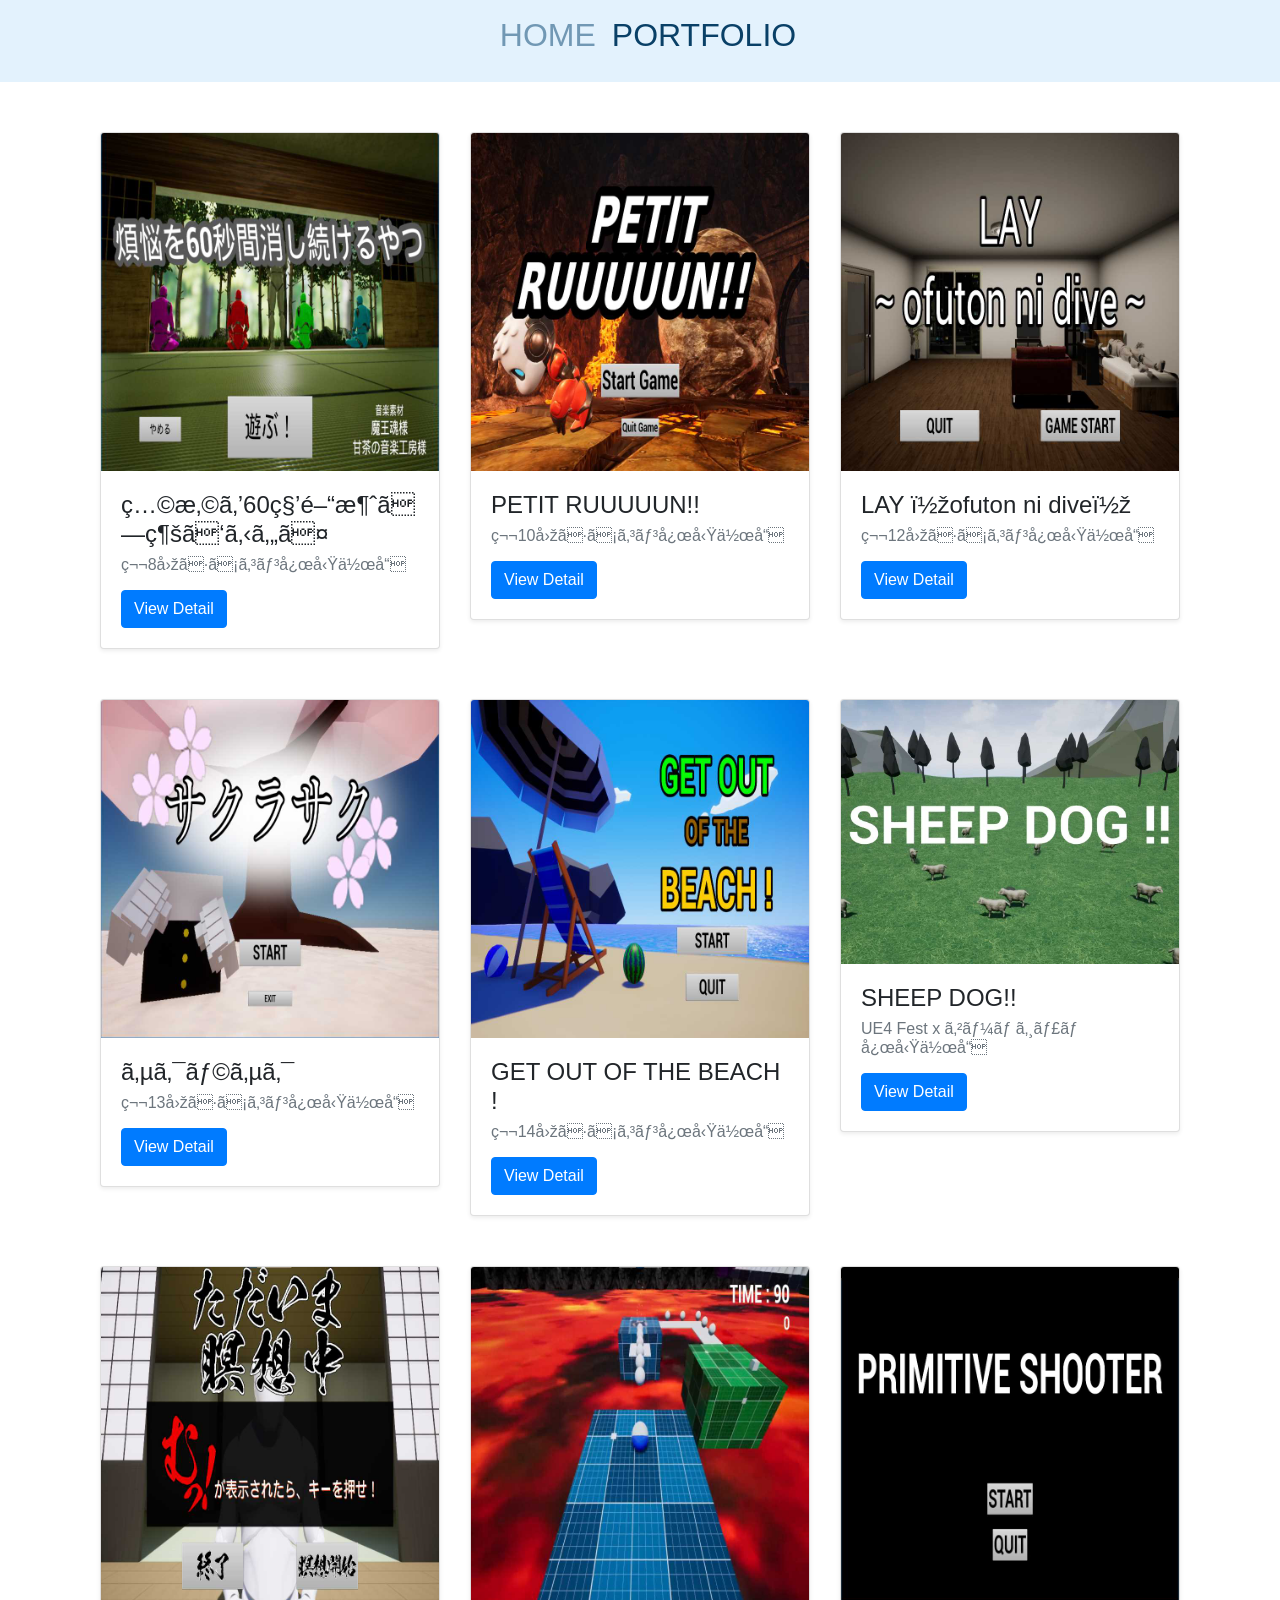
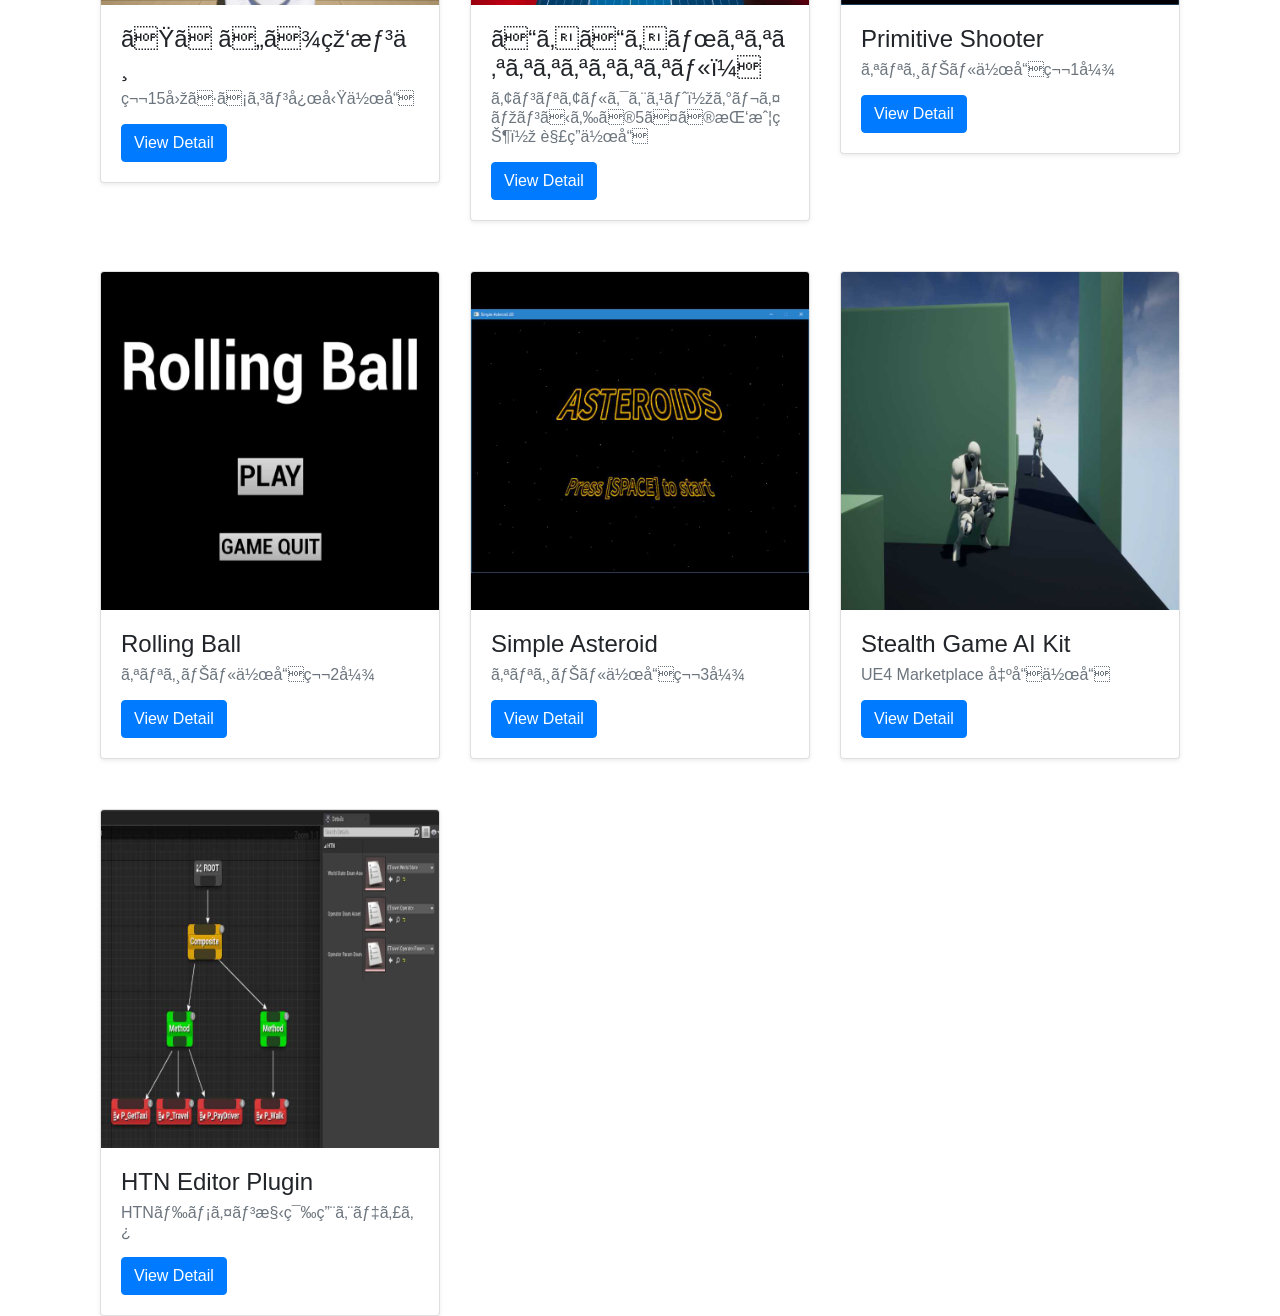
==== commit b1ab03d9: "imgの画面比率の指定が間違っていたのを修正（画面サイズに関わらず画像比率を維持するようにした）" ====
--- a/portfolio.html
+++ b/portfolio.html
@@ -37,7 +37,7 @@
 
 				<div class="col-md-6 col-lg-4" style="margin-top: 50px;">
 					<div class="card shadow-sm">
-						<img src="img/portfolio/PetitCon8/thumbnail.jpg" width="800" height="800" class="card-img-top">
+						<img src="img/portfolio/PetitCon8/thumbnail.jpg" width=100% height=auto class="card-img-top">
 						<div class="card-body">
 							<h4 class="card-title">煩悩を60秒間消し続けるやつ</h4>
 							<h6 class="card-subtitle text-muted">第8回ぷちコン応募作品</h6>
@@ -51,10 +51,10 @@
 										<div id="carouselControls1" class="carousel slide" data-ride="carousel">
 											<div class="carousel-inner">
 												<div class="carousel-item active">
-													<img src="img/portfolio/PetitCon8/1.jpg" width="1920" height="1080" class="d-block w-100">
-												</div>
-												<div class="carousel-item">
-													<img src="img/portfolio/PetitCon8/2.jpg" width="1920" height="1080" class="d-block w-100">
+													<img src="img/portfolio/PetitCon8/1.jpg" width=100% height=auto class="d-block w-100">
+												</div>
+												<div class="carousel-item">
+													<img src="img/portfolio/PetitCon8/2.jpg" width=100% height=auto class="d-block w-100">
 												</div>
 											</div>
 											<a class="carousel-control-prev" href="#carouselControls1" role="button" data-slide="prev">
@@ -102,7 +102,7 @@
 
 				<div class="col-md-6 col-lg-4" style="margin-top: 50px;">
 					<div class="card shadow-sm">
-						<img src="img/portfolio/PetitCon10/thumbnail.jpg" width="800" height="800" class="card-img-top">
+						<img src="img/portfolio/PetitCon10/thumbnail.jpg" width=100% height=auto class="card-img-top">
 						<div class="card-body">
 							<h4 class="card-title">PETIT RUUUUUN!!</h4>
 							<h6 class="card-subtitle text-muted">第10回ぷちコン応募作品</h6>
@@ -116,13 +116,13 @@
 										<div id="carouselControls2" class="carousel slide" data-ride="carousel">
 											<div class="carousel-inner">
 												<div class="carousel-item active">
-													<img src="img/portfolio/PetitCon10/1.jpg" width="1920" height="1080" class="d-block w-100">
-												</div>
-												<div class="carousel-item">
-													<img src="img/portfolio/PetitCon10/2.jpg" width="1920" height="1080" class="d-block w-100">
-												</div>
-												<div class="carousel-item">
-													<img src="img/portfolio/PetitCon10/3.jpg" width="1920" height="1080" class="d-block w-100">
+													<img src="img/portfolio/PetitCon10/1.jpg" width=100% height=auto class="d-block w-100">
+												</div>
+												<div class="carousel-item">
+													<img src="img/portfolio/PetitCon10/2.jpg" width=100% height=auto class="d-block w-100">
+												</div>
+												<div class="carousel-item">
+													<img src="img/portfolio/PetitCon10/3.jpg" width=100% height=auto class="d-block w-100">
 												</div>
 											</div>
 											<a class="carousel-control-prev" href="#carouselControls2" role="button" data-slide="prev">
@@ -167,7 +167,7 @@
 
 				<div class="col-md-6 col-lg-4" style="margin-top: 50px;">
 					<div class="card shadow-sm">
-						<img src="img/portfolio/PetitCon12/thumbnail.jpg" width="800" height="800" class="card-img-top">
+						<img src="img/portfolio/PetitCon12/thumbnail.jpg" width=100% height=auto class="card-img-top">
 						<div class="card-body">
 							<h4 class="card-title">LAY ～ofuton ni dive～</h4>
 							<h6 class="card-subtitle text-muted">第12回ぷちコン応募作品</h6>
@@ -181,13 +181,13 @@
 										<div id="carouselControls3" class="carousel slide" data-ride="carousel">
 											<div class="carousel-inner">
 												<div class="carousel-item active">
-													<img src="img/portfolio/PetitCon12/1.jpg" width="1920" height="1080" class="d-block w-100">
-												</div>
-												<div class="carousel-item">
-													<img src="img/portfolio/PetitCon12/2.jpg" width="1920" height="1080" class="d-block w-100">
-												</div>
-												<div class="carousel-item">
-													<img src="img/portfolio/PetitCon12/3.jpg" width="1920" height="1080" class="d-block w-100">
+													<img src="img/portfolio/PetitCon12/1.jpg" width=100% height=auto class="d-block w-100">
+												</div>
+												<div class="carousel-item">
+													<img src="img/portfolio/PetitCon12/2.jpg" width=100% height=auto class="d-block w-100">
+												</div>
+												<div class="carousel-item">
+													<img src="img/portfolio/PetitCon12/3.jpg" width=100% height=auto class="d-block w-100">
 												</div>
 											</div>
 											<a class="carousel-control-prev" href="#carouselControls3" role="button" data-slide="prev">
@@ -233,7 +233,7 @@
 
 				<div class="col-md-6 col-lg-4" style="margin-top: 50px;">
 					<div class="card shadow-sm">
-						<img src="img/portfolio/PetitCon13/thumbnail.jpg" width="800" height="800" class="card-img-top">
+						<img src="img/portfolio/PetitCon13/thumbnail.jpg" width=100% height=auto class="card-img-top">
 						<div class="card-body">
 							<h4 class="card-title">サクラサク</h4>
 							<h6 class="card-subtitle text-muted">第13回ぷちコン応募作品</h6>
@@ -247,16 +247,16 @@
 										<div id="carouselControls4" class="carousel slide" data-ride="carousel">
 											<div class="carousel-inner">
 												<div class="carousel-item active">
-													<img src="img/portfolio/PetitCon13/1.jpg" width="1920" height="1080" class="d-block w-100">
-												</div>
-												<div class="carousel-item">
-													<img src="img/portfolio/PetitCon13/2.jpg" width="1920" height="1080" class="d-block w-100">
-												</div>
-												<div class="carousel-item">
-													<img src="img/portfolio/PetitCon13/3.jpg" width="1920" height="1080" class="d-block w-100">
-												</div>
-												<div class="carousel-item">
-													<img src="img/portfolio/PetitCon13/4.jpg" width="1920" height="1080" class="d-block w-100">
+													<img src="img/portfolio/PetitCon13/1.jpg" width=100% height=auto class="d-block w-100">
+												</div>
+												<div class="carousel-item">
+													<img src="img/portfolio/PetitCon13/2.jpg" width=100% height=auto class="d-block w-100">
+												</div>
+												<div class="carousel-item">
+													<img src="img/portfolio/PetitCon13/3.jpg" width=100% height=auto class="d-block w-100">
+												</div>
+												<div class="carousel-item">
+													<img src="img/portfolio/PetitCon13/4.jpg" width=100% height=auto class="d-block w-100">
 												</div>
 											</div>
 											<a class="carousel-control-prev" href="#carouselControls4" role="button" data-slide="prev">
@@ -302,7 +302,7 @@
 
 				<div class="col-md-6 col-lg-4" style="margin-top: 50px;">
 					<div class="card shadow-sm">
-						<img src="img/portfolio/PetitCon14/thumbnail.jpg" width="800" height="800" class="card-img-top">
+						<img src="img/portfolio/PetitCon14/thumbnail.jpg" width=100% height=auto class="card-img-top">
 						<div class="card-body">
 							<h4 class="card-title">GET OUT OF THE BEACH !</h4>
 							<h6 class="card-subtitle text-muted">第14回ぷちコン応募作品</h6>
@@ -316,16 +316,16 @@
 										<div id="carouselControls5" class="carousel slide" data-ride="carousel">
 											<div class="carousel-inner">
 												<div class="carousel-item active">
-													<img src="img/portfolio/PetitCon14/1.jpg" width="1920" height="1080" class="d-block w-100">
-												</div>
-												<div class="carousel-item">
-													<img src="img/portfolio/PetitCon14/2.jpg" width="1920" height="1080" class="d-block w-100">
-												</div>
-												<div class="carousel-item">
-													<img src="img/portfolio/PetitCon14/3.jpg" width="1920" height="1080" class="d-block w-100">
-												</div>
-												<div class="carousel-item">
-													<img src="img/portfolio/PetitCon14/4.jpg" width="1920" height="1080" class="d-block w-100">
+													<img src="img/portfolio/PetitCon14/1.jpg" width=100% height=auto class="d-block w-100">
+												</div>
+												<div class="carousel-item">
+													<img src="img/portfolio/PetitCon14/2.jpg" width=100% height=auto class="d-block w-100">
+												</div>
+												<div class="carousel-item">
+													<img src="img/portfolio/PetitCon14/3.jpg" width=100% height=auto class="d-block w-100">
+												</div>
+												<div class="carousel-item">
+													<img src="img/portfolio/PetitCon14/4.jpg" width=100% height=auto class="d-block w-100">
 												</div>
 											</div>
 											<a class="carousel-control-prev" href="#carouselControls5" role="button" data-slide="prev">
@@ -370,7 +370,7 @@
 
 				<div class="col-md-6 col-lg-4" style="margin-top: 50px;">
 					<div class="card shadow-sm">
-						<img src="img/portfolio/ue4fest_gamejam/thumbnail.jpg" width="800" height="800" class="card-img-top">
+						<img src="img/portfolio/ue4fest_gamejam/thumbnail.jpg" width=100% height=auto class="card-img-top">
 						<div class="card-body">
 							<h4 class="card-title">SHEEP DOG!!</h4>
 							<h6 class="card-subtitle text-muted">UE4 Fest x ゲームジャム 応募作品</h6>
@@ -384,16 +384,16 @@
 										<div id="carouselControls6" class="carousel slide" data-ride="carousel">
 											<div class="carousel-inner">
 												<div class="carousel-item active">
-													<img src="img/portfolio/ue4fest_gamejam/1.jpg" width="1920" height="1080" class="d-block w-100">
-												</div>
-												<div class="carousel-item">
-													<img src="img/portfolio/ue4fest_gamejam/2.jpg" width="1920" height="1080" class="d-block w-100">
-												</div>
-												<div class="carousel-item">
-													<img src="img/portfolio/ue4fest_gamejam/3.jpg" width="1920" height="1080" class="d-block w-100">
-												</div>
-												<div class="carousel-item">
-													<img src="img/portfolio/ue4fest_gamejam/4.jpg" width="1920" height="1080" class="d-block w-100">
+													<img src="img/portfolio/ue4fest_gamejam/1.jpg" width=100% height=auto class="d-block w-100">
+												</div>
+												<div class="carousel-item">
+													<img src="img/portfolio/ue4fest_gamejam/2.jpg" width=100% height=auto class="d-block w-100">
+												</div>
+												<div class="carousel-item">
+													<img src="img/portfolio/ue4fest_gamejam/3.jpg" width=100% height=auto class="d-block w-100">
+												</div>
+												<div class="carousel-item">
+													<img src="img/portfolio/ue4fest_gamejam/4.jpg" width=100% height=auto class="d-block w-100">
 												</div>
 											</div>
 											<a class="carousel-control-prev" href="#carouselControls6" role="button" data-slide="prev">
@@ -436,7 +436,7 @@
 
 				<div class="col-md-6 col-lg-4" style="margin-top: 50px;">
 					<div class="card shadow-sm">
-						<img src="img/portfolio/PetitCon15/thumbnail.jpg" width="800" height="800" class="card-img-top">
+						<img src="img/portfolio/PetitCon15/thumbnail.jpg" width=100% height=auto class="card-img-top">
 						<div class="card-body">
 							<h4 class="card-title">ただいま瞑想中</h4>
 							<h6 class="card-subtitle text-muted">第15回ぷちコン応募作品</h6>
@@ -450,16 +450,16 @@
 										<div id="carouselControls7" class="carousel slide" data-ride="carousel">
 											<div class="carousel-inner">
 												<div class="carousel-item active">
-													<img src="img/portfolio/PetitCon15/1.jpg" width="1920" height="1080" class="d-block w-100">
-												</div>
-												<div class="carousel-item">
-													<img src="img/portfolio/PetitCon15/2.jpg" width="1920" height="1080" class="d-block w-100">
-												</div>
-												<div class="carousel-item">
-													<img src="img/portfolio/PetitCon15/3.jpg" width="1920" height="1080" class="d-block w-100">
-												</div>
-												<div class="carousel-item">
-													<img src="img/portfolio/PetitCon15/4.jpg" width="1920" height="1080" class="d-block w-100">
+													<img src="img/portfolio/PetitCon15/1.jpg" width=100% height=auto class="d-block w-100">
+												</div>
+												<div class="carousel-item">
+													<img src="img/portfolio/PetitCon15/2.jpg" width=100% height=auto class="d-block w-100">
+												</div>
+												<div class="carousel-item">
+													<img src="img/portfolio/PetitCon15/3.jpg" width=100% height=auto class="d-block w-100">
+												</div>
+												<div class="carousel-item">
+													<img src="img/portfolio/PetitCon15/4.jpg" width=100% height=auto class="d-block w-100">
 												</div>
 											</div>
 											<a class="carousel-control-prev" href="#carouselControls7" role="button" data-slide="prev">
@@ -501,7 +501,7 @@
 
 				<div class="col-md-6 col-lg-4" style="margin-top: 50px;">
 					<div class="card shadow-sm">
-						<img src="img/portfolio/UnrealQuest/thumbnail.jpg" width="800" height="800" class="card-img-top">
+						<img src="img/portfolio/UnrealQuest/thumbnail.jpg" width=100% height=auto class="card-img-top">
 						<div class="card-body">
 							<h4 class="card-title">ころころボオオオオオオオオオル！</h4>
 							<h6 class="card-subtitle text-muted">アンリアルクエスト～グレイマンからの5つの挑戦状～ 解答作品</h6>
@@ -515,16 +515,16 @@
 										<div id="carouselControls8" class="carousel slide" data-ride="carousel">
 											<div class="carousel-inner">
 												<div class="carousel-item active">
-													<img src="img/portfolio/UnrealQuest/1.jpg" width="1920" height="1080" class="d-block w-100">
-												</div>
-												<div class="carousel-item">
-													<img src="img/portfolio/UnrealQuest/2.jpg" width="1920" height="1080" class="d-block w-100">
-												</div>
-												<div class="carousel-item">
-													<img src="img/portfolio/UnrealQuest/3.jpg" width="1920" height="1080" class="d-block w-100">
-												</div>
-												<div class="carousel-item">
-													<img src="img/portfolio/UnrealQuest/4.jpg" width="1920" height="1080" class="d-block w-100">
+													<img src="img/portfolio/UnrealQuest/1.jpg" width=100% height=auto class="d-block w-100">
+												</div>
+												<div class="carousel-item">
+													<img src="img/portfolio/UnrealQuest/2.jpg" width=100% height=auto class="d-block w-100">
+												</div>
+												<div class="carousel-item">
+													<img src="img/portfolio/UnrealQuest/3.jpg" width=100% height=auto class="d-block w-100">
+												</div>
+												<div class="carousel-item">
+													<img src="img/portfolio/UnrealQuest/4.jpg" width=100% height=auto class="d-block w-100">
 												</div>
 											</div>
 											<a class="carousel-control-prev" href="#carouselControls8" role="button" data-slide="prev">
@@ -567,7 +567,7 @@
 
 				<div class="col-md-6 col-lg-4" style="margin-top: 50px;">
 					<div class="card shadow-sm">
-						<img src="img/portfolio/PrimitiveShooter/thumbnail.jpg" width="800" height="800" class="card-img-top">
+						<img src="img/portfolio/PrimitiveShooter/thumbnail.jpg" width=100% height=auto class="card-img-top">
 						<div class="card-body">
 							<h4 class="card-title">Primitive Shooter</h4>
 							<h6 class="card-subtitle text-muted">オリジナル作品第1弾</h6>
@@ -581,7 +581,7 @@
 										<div id="carouselControls9" class="carousel slide" data-ride="carousel">
 											<div class="carousel-inner">
 												<div class="carousel-item active">
-													<img src="img/portfolio/PrimitiveShooter/1.jpg" width="1920" height="1080" class="d-block w-100">
+													<img src="img/portfolio/PrimitiveShooter/1.jpg" width=100% height=auto class="d-block w-100">
 												</div>
 											</div>
 											<a class="carousel-control-prev" href="#carouselControls9" role="button" data-slide="prev">
@@ -623,7 +623,7 @@
 
 				<div class="col-md-6 col-lg-4" style="margin-top: 50px;">
 					<div class="card shadow-sm">
-						<img src="img/portfolio/RollingBall/thumbnail.jpg" width="800" height="800" class="card-img-top">
+						<img src="img/portfolio/RollingBall/thumbnail.jpg" width=100% height=auto class="card-img-top">
 						<div class="card-body">
 							<h4 class="card-title">Rolling Ball</h4>
 							<h6 class="card-subtitle text-muted">オリジナル作品第2弾</h6>
@@ -637,7 +637,7 @@
 										<div id="carouselControls10" class="carousel slide" data-ride="carousel">
 											<div class="carousel-inner">
 												<div class="carousel-item active">
-													<img src="img/portfolio/RollingBall/1.jpg" width="1920" height="1080" class="d-block w-100">
+													<img src="img/portfolio/RollingBall/1.jpg" width=100% height=auto class="d-block w-100">
 												</div>
 											</div>
 											<a class="carousel-control-prev" href="#carouselControls10" role="button" data-slide="prev">
@@ -679,7 +679,7 @@
 
 				<div class="col-md-6 col-lg-4" style="margin-top: 50px;">
 					<div class="card shadow-sm">
-						<img src="img/portfolio/Asteroid/thumbnail.jpg" width="800" height="800" class="card-img-top">
+						<img src="img/portfolio/Asteroid/thumbnail.jpg" width=100% height=auto class="card-img-top">
 						<div class="card-body">
 							<h4 class="card-title">Simple Asteroid</h4>
 							<h6 class="card-subtitle text-muted">オリジナル作品第3弾</h6>
@@ -693,7 +693,7 @@
 										<div id="carouselControls11" class="carousel slide" data-ride="carousel">
 											<div class="carousel-inner">
 												<div class="carousel-item active">
-													<img src="img/portfolio/Asteroid/1.jpg" width="1920" height="1080" class="d-block w-100">
+													<img src="img/portfolio/Asteroid/1.jpg" width=100% height=auto class="d-block w-100">
 												</div>
 											</div>
 											<a class="carousel-control-prev" href="#carouselControls11" role="button" data-slide="prev">
@@ -736,7 +736,7 @@
 
 				<div class="col-md-6 col-lg-4" style="margin-top: 50px;">
 					<div class="card shadow-sm">
-						<img src="img/portfolio/StealthGameAIKit/thumbnail.jpg" width="800" height="800" class="card-img-top">
+						<img src="img/portfolio/StealthGameAIKit/thumbnail.jpg" width=100% height=auto class="card-img-top">
 						<div class="card-body">
 							<h4 class="card-title">Stealth Game AI Kit</h4>
 							<h6 class="card-subtitle text-muted">UE4 Marketplace 出品作品</h6>
@@ -750,7 +750,7 @@
 										<div id="carouselControls12" class="carousel slide" data-ride="carousel">
 											<div class="carousel-inner">
 												<div class="carousel-item active">
-													<img src="img/portfolio/StealthGameAIKit/1.jpg" width="1920" height="1080" class="d-block w-100">
+													<img src="img/portfolio/StealthGameAIKit/1.jpg" width=100% height=auto class="d-block w-100">
 												</div>
 											</div>
 											<a class="carousel-control-prev" href="#carouselControls12" role="button" data-slide="prev">
@@ -792,7 +792,7 @@
 
 				<div class="col-md-6 col-lg-4" style="margin-top: 50px;">
 					<div class="card shadow-sm">
-						<img src="img/portfolio/HTNEditorPlugin/thumbnail.jpg" width="800" height="800" class="card-img-top">
+						<img src="img/portfolio/HTNEditorPlugin/thumbnail.jpg" width=100% height=auto class="card-img-top">
 						<div class="card-body">
 							<h4 class="card-title">HTN Editor Plugin</h4>
 							<h6 class="card-subtitle text-muted">HTNドメイン構築用エディタ</h6>
@@ -806,7 +806,7 @@
 										<div id="carouselControls13" class="carousel slide" data-ride="carousel">
 											<div class="carousel-inner">
 												<div class="carousel-item active">
-													<img src="img/portfolio/HTNEditorPlugin/1.jpg" width="1920" height="1080" class="d-block w-100">
+													<img src="img/portfolio/HTNEditorPlugin/1.jpg" width=100% height=auto class="d-block w-100">
 												</div>
 											</div>
 											<a class="carousel-control-prev" href="#carouselControls13" role="button" data-slide="prev">
